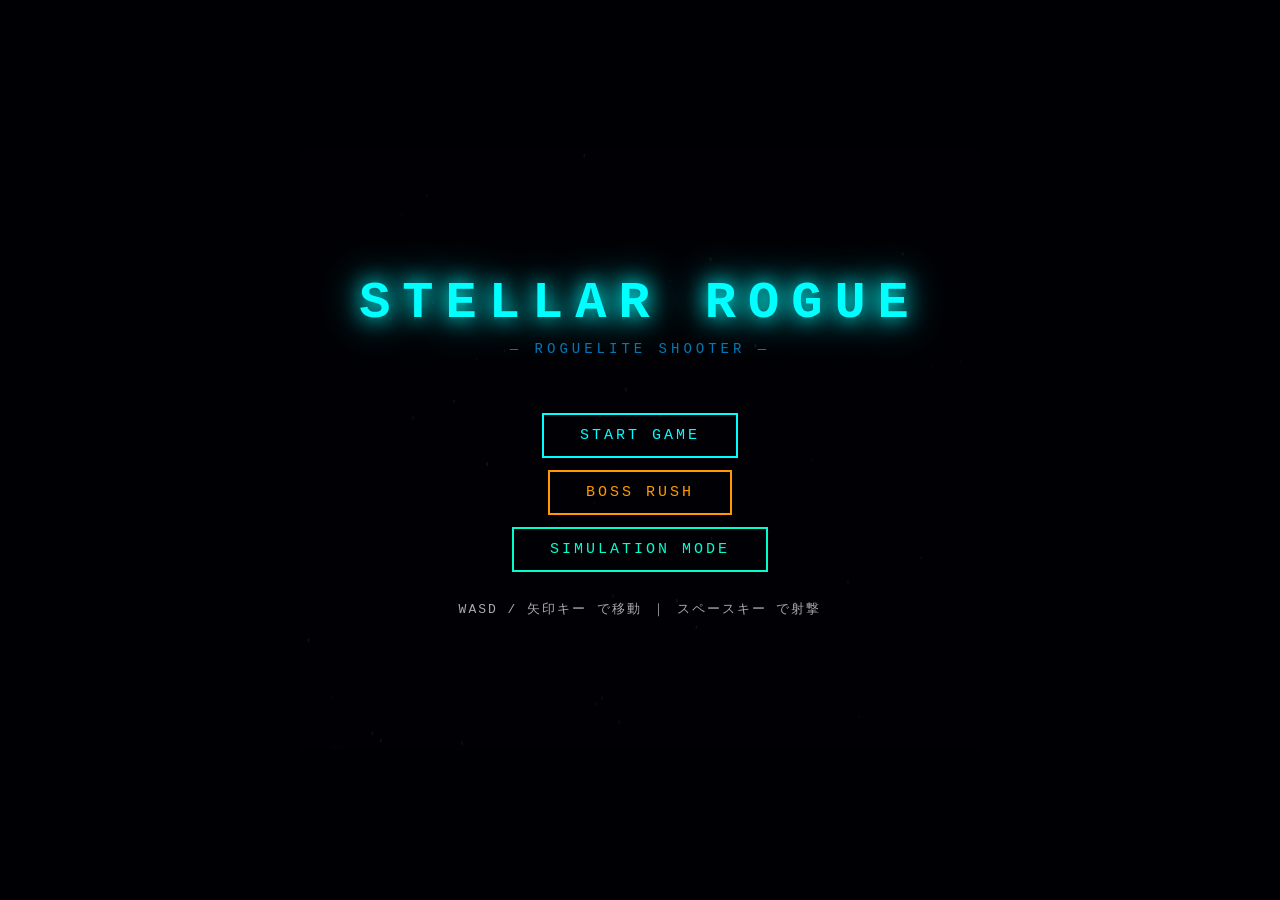
==== shooter.html @ bdba0402 "Add files via upload" ====
<!DOCTYPE html>
<html lang="ja">
<head>
<meta charset="UTF-8">
<title>STELLAR ROGUE</title>
<style>
  * { margin:0; padding:0; box-sizing:border-box; }
  body {
    background: #000;
    display: flex;
    justify-content: center;
    align-items: center;
    min-height: 100vh;
    font-family: 'Courier New', monospace;
    overflow: hidden;
  }
  #gameCanvas {
    display: block;
    image-rendering: pixelated;
  }
  #ui {
    position: fixed;
    top: 0; left: 0;
    width: 100%; height: 100%;
    pointer-events: none;
    display: flex;
    justify-content: center;
    align-items: center;
  }
  #overlay {
    position: fixed;
    top: 0; left: 0;
    width: 100%; height: 100%;
    background: rgba(0,0,5,0.92);
    display: flex;
    flex-direction: column;
    align-items: center;
    justify-content: safe center;
    color: #fff;
    z-index: 100;
    overflow-y: auto;
    padding: 24px 12px;
  }
  #overlay.hidden { display: none; }
  .title-text {
    font-size: 52px;
    letter-spacing: 12px;
    color: #0ff;
    text-shadow: 0 0 20px #0ff, 0 0 40px #0ff;
    margin-bottom: 8px;
    font-weight: bold;
  }
  .subtitle-text {
    font-size: 14px;
    letter-spacing: 4px;
    color: #0af;
    margin-bottom: 48px;
    opacity: 0.7;
  }
  .item-select-title {
    font-size: 28px;
    letter-spacing: 6px;
    color: #ff0;
    text-shadow: 0 0 15px #ff0;
    margin-bottom: 32px;
  }
  .item-cards {
    display: flex;
    gap: 20px;
    margin-bottom: 24px;
  }
  .item-card {
    width: 180px;
    padding: 20px 16px;
    border: 2px solid #444;
    border-radius: 8px;
    background: rgba(0,20,40,0.8);
    cursor: pointer;
    pointer-events: all;
    transition: all 0.2s;
    text-align: center;
    position: relative;
    overflow: hidden;
  }
  .item-card:hover {
    border-color: #0ff;
    box-shadow: 0 0 20px rgba(0,255,255,0.3);
    transform: translateY(-4px);
  }
  .item-card.once-only {
    border-color: #f90;
  }
  .item-card.once-only:hover {
    border-color: #ff0;
    box-shadow: 0 0 20px rgba(255,200,0,0.4);
  }
  .item-card-name {
    font-size: 15px;
    color: #0ff;
    margin-bottom: 10px;
    font-weight: bold;
    letter-spacing: 1px;
  }
  .item-card.once-only .item-card-name { color: #ff0; }
  .item-card-desc {
    font-size: 11px;
    color: #888;
    line-height: 1.5;
  }
  .item-card-icon {
    font-size: 28px;
    margin-bottom: 10px;
  }
  .badge {
    position: absolute;
    top: 6px; right: 6px;
    font-size: 9px;
    padding: 2px 5px;
    border-radius: 3px;
    background: #f90;
    color: #000;
    font-weight: bold;
  }
  .btn {
    padding: 12px 36px;
    border: 2px solid #0ff;
    background: transparent;
    color: #0ff;
    font-family: 'Courier New', monospace;
    font-size: 15px;
    letter-spacing: 3px;
    cursor: pointer;
    pointer-events: all;
    transition: all 0.2s;
    margin: 8px;
  }
  .btn:hover {
    background: #0ff;
    color: #000;
    box-shadow: 0 0 20px #0ff;
  }
  .phase-banner {
    font-size: 36px;
    letter-spacing: 8px;
    color: #0f0;
    text-shadow: 0 0 20px #0f0;
    animation: pulse 1s ease-in-out infinite alternate;
  }
  @keyframes pulse {
    from { opacity: 0.7; transform: scale(0.97); }
    to { opacity: 1; transform: scale(1.03); }
  }
  .boss-banner {
    font-size: 42px;
    letter-spacing: 8px;
    color: #f00;
    text-shadow: 0 0 30px #f00, 0 0 60px #f00;
    animation: bossPulse 0.5s ease-in-out infinite alternate;
  }
  @keyframes bossPulse {
    from { opacity: 0.8; }
    to { opacity: 1; text-shadow: 0 0 40px #f00, 0 0 80px #f00; }
  }
  .clear-banner {
    font-size: 48px;
    letter-spacing: 10px;
    color: #ff0;
    text-shadow: 0 0 30px #ff0;
    margin-bottom: 20px;
  }
  .gameover-banner {
    font-size: 52px;
    letter-spacing: 10px;
    color: #f00;
    text-shadow: 0 0 30px #f00;
    margin-bottom: 20px;
  }
  .info-text {
    color: #aaa;
    font-size: 13px;
    letter-spacing: 2px;
    margin-bottom: 8px;
  }
  .item-list-display {
    display: flex;
    flex-wrap: wrap;
    gap: 6px;
    justify-content: center;
    margin-top: 8px;
    max-width: 520px;
    max-height: 96px;
    overflow-y: auto;
    padding: 4px 8px;
    border: 1px solid #ffffff15;
    border-radius: 6px;
    background: rgba(255,255,255,0.03);
    scrollbar-width: thin;
    scrollbar-color: #444 transparent;
  }
  .item-badge {
    padding: 3px 8px;
    border-radius: 12px;
    font-size: 11px;
    background: rgba(0,255,255,0.15);
    border: 1px solid #0ff4;
    color: #0ff;
  }
  .stars-bg {
    position: fixed;
    top:0;left:0;width:100%;height:100%;
    pointer-events:none;
    z-index:-1;
  }
  .event-warning {
    position: fixed;
    top: 50%;
    left: 50%;
    transform: translate(-50%, -50%);
    font-size: 48px;
    font-weight: bold;
    color: #f00;
    text-shadow: 0 0 30px #f00, 0 0 60px #f00;
    letter-spacing: 4px;
    animation: eventFlash 0.5s ease-in-out;
    pointer-events: none;
    z-index: 50;
  }
  @keyframes eventFlash {
    0%, 100% { opacity: 1; transform: translate(-50%, -50%) scale(1); }
    50% { opacity: 0.5; transform: translate(-50%, -50%) scale(1.1); }
  }
</style>
</head>
<body>
<canvas id="gameCanvas"></canvas>
<div id="overlay">
  <div class="title-text">STELLAR ROGUE</div>
  <div class="subtitle-text">— ROGUELITE SHOOTER —</div>
  <button class="btn" id="startBtn" onclick="showInitialItemSelect()">START GAME</button>
  <button class="btn" style="border-color:#f90;color:#f90;margin-top:4px" onclick="showBossSelect()">BOSS RUSH</button>
  <button class="btn" style="border-color:#00ffcc;color:#00ffcc;margin-top:4px" onclick="showSimulationSelect()">SIMULATION MODE</button>
  <div class="info-text" style="margin-top:20px">WASD / 矢印キー で移動 ｜ スペースキー で射撃</div>
</div>

<script>
const canvas = document.getElementById('gameCanvas');
const ctx = canvas.getContext('2d');
const W = 680, H = 600;
canvas.width = W; canvas.height = H;

function randInt(min, max) { return Math.floor(Math.random() * (max - min + 1)) + min; }
function lerp(a, b, t) { return a + (b - a) * t; }
function distToSegment(px, py, x1, y1, x2, y2) {
  const l2 = (x1-x2)**2 + (y1-y2)**2;
  if (l2 === 0) return Math.hypot(px-x1, py-y1);
  let t = ((px-x1)*(x2-x1) + (py-y1)*(y2-y1)) / l2;
  t = Math.max(0, Math.min(1, t));
  return Math.hypot(px - (x1 + t*(x2-x1)), py - (y1 + t*(y2-y1)));
}

// ==================== STATE ====================
let state = 'title';
let wavePhase = 1;
let itemSelectRound = 0;
let frameCount = 0;
let waveTimer = 0;
let bossType = 0;
let waveClearing = false;
let loopCount = 1;

// ==================== 呪字システム ====================
let curseSlots = [];          // 取得済み呪字リスト
let curseUsedFlags = {};      // 1回限り効果の使用済みフラグ
// フラグ: 命復活済み, 死モード, HP上昇無効, 基/礎バフタイマー, 号灰暗光のboss強制指定
let pendingForceBoss   = 0;
let pendingJuCurse     = false; // 呪: 強制3連呪字選択中
let curseHaiActive     = false; // 排: 右端「取得しない」→ランダム呪字
let curseMuCount       = 0;     // 無: 取得回数
let curseMuFixed       = false; // 無: 左端固定中
let curseKyoUsed       = false; // 虚: 使用済み（無を排除）
let pendingItemDiscard = 0;     // 放棄phase残回数
let pendingItemDiscardCallback = null;
let pendingHelperDouble = false; // 絆: ヘルパー2体化   // 次ボスを強制指定する番号(0=なし)
let pendingExtraCurse  = false; // 灰: 次の呪字選択で追加1回
let pendingKanCount = 0;        // 環: 捨て/入れ替え回数カウント（HP+1,DMG+1用）
let pendingExtraKameCurse = 0;  // 亀・邪: 追加呪字選択回数
let pendingExtraItemSelect = 0; // 暗: 追加アイテム選択3回
let curseDeathMode     = false; // 死: maxHP固定1
let curseReviveUsed    = false; // 命: 復活済み
let curseReviveHalved  = false; // 命: 復活後ダメージ半減中
let curseKisoBuffTimer = 0;   // 基: 発動後10秒バフタイマー
let curseReisoBuff     = false; // 礎: バリア/SF発動後バフ中
let curseReisoCoolTimer = 0;  // 礎: 礎バフタイマー
let recentBosses = [];

// ストックヒール
let stockHealCount  = 1;   // 現在所持数（初期1）
let stockHealMax    = 3;   // 最大所持数
let stockHealAmount = 10;  // 1回の回復量
// カルマゲージ
let karmaOrange = 0;
let karmaRed    = 0;
let karmaOrangeThresh = 8;
let karmaRedThresh    = 80;
let karmaParticles = [];
let pendingCurseApplyQueue = []; // 呪字キュー
// ダメージポップアップ
let damagePopups = [];
// 状態異常システム
// player状態異常
let playerPoison = null;    // { lv, timer, maxTimer, tickTimer }
let playerFragile = null;   // { lv, timer }
// 敵の状態異常は各敵オブジェクトに statusEffects フィールドで管理
let statusParticles = [];   // エフェクト用パーティクル
// ファイア燃料
let fireFuel = 0;
let fireFuelMax = 0;
let fireKeyHeld = false;

// ==================== EVENT SYSTEM ====================
let eventProbability = 0; // 初期確率は0%（1週目）
let currentEvent = null; // 現在のイベント: 'swarm', 'fog', 'doubleDamage', 'droplets', 'giant_blackhole', 'pillar'
let lastEvent = null; // 前回のイベント（連続防止用）
let eventEnemyType = null; // 大量発生の敵タイプ
let eventDamageMult = 1; // ダメージ倍率
let fogIntensity = 0; // 霧の強度（0-1）
let eventWarningTimer = 0; // 警告メッセージの表示タイマー
let eventWarningText = ''; // 警告メッセージ
let showDebugEventProbability = false; // Iキーでイベント確率表示切替
let dropletEnemies = []; // しずく敵の配列
let eventItemBonusUsed = false; // イベント時のアイテム選択ボーナスを使用したか
let forceNextEvent = false; // Oキーによる次フェーズ強制イベント発動フラグ
let pendingEventBonus = false; // イベントwave突破後、次アイテム選択でボーナス付与するフラグ

// 巨大ブラックホールイベント
let bhEvent = null; // { x, y, phase:'suck'/'blow', phaseTimer, totalTimer, particles }
// ピラーイベント
let pillarEvent = null; // { timer, laserTimer, lasers }
let pillarLasers = []; // creeping laser配列

const keys = {};
document.addEventListener('keydown', e => {
  keys[e.code] = true;
  if (e.code === 'KeyP') player.invincible = !player.invincible;
  if (e.code === 'KeyI') {
    showDebugEventProbability = !showDebugEventProbability;
    eventWarningText = showDebugEventProbability ? '🔍 イベント確率表示 ON' : '🔍 イベント確率表示 OFF';
    eventWarningTimer = 30;
    e.preventDefault();
    return;
  }
  if (e.code === 'KeyO' && (state === 'wave' || state === 'boss' || state === 'itemSelect')) {
    forceNextEvent = true;
    // 画面にコマンド受付を表示
    eventWarningText = '★ 次のフェーズでイベント発生確定！ ★';
    eventWarningTimer = 120;
  }
  if (e.code === 'KeyZ' && player.hasBarrier && !player.barrierActive && player.barrierRechargeCooldown <= 0 && player.alive && (state === 'wave' || state === 'boss')) {
    player.barrierActive = true;
    player.barrierTimer = 0;
    player.barrierHp = 20;
    if (curseSlots.includes('基')) curseKisoBuffTimer = 600;
    if (curseSlots.includes('礎')) { player.hp = Math.min(player.maxHp, player.hp + 10); curseReisoBuff = true; curseReisoCoolTimer = 600; }
    e.preventDefault();
    return;
  }
  if (e.code === 'KeyA' && player.hasSuperFlash && player.superFlashRechargeCooldown <= 0 && player.alive && (state === 'wave' || state === 'boss')) {
    activateSuperFlash();
    e.preventDefault();
    return;
  }
  // Vキー長押しでファイア
  if (e.code === 'KeyV') { fireKeyHeld = true; }
  if (e.code === 'KeyC' && player.alive && (state === 'wave' || state === 'boss') && stockHealCount > 0) {
    stockHealCount--;
    player.hp = Math.min(player.maxHp, player.hp + stockHealAmount);
    spawnDamagePopup(player.x, player.y - 30, stockHealAmount, false);
    e.preventDefault();
    return;
  }
  if (e.code === 'KeyN' && player.hasFragileShot && player.fragileshotCooldown <= 0 && player.alive && (state === 'wave' || state === 'boss')) {
    firePlayerFragileShot();
    e.preventDefault();
    return;
  }
  e.preventDefault();
});
document.addEventListener('keyup', e => { keys[e.code] = false; if (e.code === 'KeyV') fireKeyHeld = false; });

// ==================== PLAYER ====================
const player = {
  x: W/2, y: H - 80,
  hp: 30, maxHp: 30,
  speed: 3.5, damage: 1, bulletSpeed: 12, shootInterval: 22,
  shootTimer: 0, damageTimer: 0, alive: true, invincible: false,
  has3Way: false, hasSide: false, hasBack: false, hasHoming: false, hasPierce: false,
  items: [],
  laserTimer: 0, bombTimer: 0, shotgunTimer: 0, sniperTimer: 0,
  itemPlasmaTimer: 0, boomerangTimer: 0, bubbleTimer: 0, stickAngle: 0,
  tornadoTimer: 0, meteorTimer: 0, helperSpawnCount: 0,
  hasDash: false, dashTimer: 0, dashCooldown: 0, dashTrail: [],
  dashCharges: 1, dashCharge2Cooldown: 0,
  hasBarrier: false, barrierActive: false, barrierTimer: 0, barrierHp: 20, barrierRechargeCooldown: 0,
  hasSuperFlash: false, superFlashTimer: 0, screenFlashTimer: 0, screenFlashColor: null, superFlashRechargeCooldown: 0,
  hasFragileShot: false, fragileshotCooldown: 0,
};

let sniper = { x: W/2, y: H - 50 };

function hitPlayer(frames = 30) {
  // hitPlayerDamage に統一（激_dmg2x・eventDamageMult 両方を正しく適用するため）
  hitPlayerDamage(1, frames);
}

// ダメージ量を指定して受ける関数（レーザーやハートの突進用）
function hitPlayerDamage(amount, frames = 30) {
  if (!player.alive || player.invincible || player.damageTimer > 0) return;

  // 指定されたダメージにイベント倍率をかける
  let finalDmg = amount * eventDamageMult;
  // 激: 受けるダメージ2倍
  if (curseUsedFlags['激_dmg2x']) finalDmg = Math.max(1, Math.ceil(finalDmg * 2));

  if (player.barrierActive) {
    player.barrierHp -= finalDmg;
    if (player.barrierHp <= 0) {
      player.barrierActive = false;
      player.barrierRechargeCooldown = 2400;
      // 礎: バリア消滅時HP+10 & バフ
      if (curseSlots.includes('礎')) { player.hp = Math.min(player.maxHp, player.hp + 10); curseReisoBuff = true; curseReisoCoolTimer = 600; }
    }
    player.damageTimer = 10;
  } else {
    player.hp -= finalDmg;
    // 自機ダメージポップアップ（赤）
    spawnDamagePopup(player.x, player.y - 20, finalDmg, true);
    // カルマ: 受けたダメージで蓄積
    if (player.items.includes('karma')) addKarma(finalDmg);
    player.damageTimer = curseSlots.includes('避') ? frames * 3 : frames;
    if (player.hp <= 0) {
      // 命: 一度だけ最大HPで復活
      if (curseSlots.includes('命') && !curseReviveUsed) {
        curseReviveUsed = true;
        player.hp = player.maxHp; player.alive = true;
        player.screenFlashTimer = 20; player.screenFlashColor = 'rgba(255,100,255,0.6)';
      } else {
        player.hp = 0; player.alive = false;
      }
    }
  }
}

// 通常の接触ダメージなどはこれを使う
function hitPlayer(frames = 30) {
  hitPlayerDamage(1, frames);
}

function resetPlayer() {
  player.x = W/2; player.y = H - 80;
  player.hp = 30; player.maxHp = 30;
  player.speed = 3.5; player.damage = 2; player.bulletSpeed = 12; player.shootInterval = 22;
  player.shootTimer = 0; player.damageTimer = 0; player.alive = true; player.invincible = false;
  player.has3Way = false; player.hasSide = false; player.hasBack = false; player.hasHoming = false; player.hasPierce = false;
  player.items = [];
  player.laserTimer = 0; player.bombTimer = 0; player.shotgunTimer = 0; player.sniperTimer = 0;
  player.itemPlasmaTimer = 0; player.stickAngle = 0;
  player.hasBarrier = false; player.barrierActive = false; player.barrierTimer = 0; player.barrierHp = 20; player.barrierRechargeCooldown = 0;
  player.hasSuperFlash = false; player.superFlashTimer = 0; player.screenFlashTimer = 0; player.screenFlashColor = null; player.superFlashRechargeCooldown = 0;
  player.hasFragileShot = false; player.fragileshotCooldown = 0;
  sniper = { x: W/2, y: H - 50 };
  playerChakrams = [];
  playerBubbles = [];
  playerTornadoes = [];
  playerMeteors = [];
  playerFragileShots = [];
  player.chakramTimer = 0;
  player.bubbleTimer = 0;
  player.tornadoTimer = 0;
  player.meteorTimer = 0;
  player.helperSpawnCount = 0;
  helperUnits = [];
  player.hasDash = false; player.dashTimer = 0; player.dashCooldown = 0;
  player.dashTrail = []; player.dashCharges = 1; player.dashCharge2Cooldown = 0;
  loopCount = 1;
  
  // イベント状態をリセット（1週目は0%、2週目以降は初期確率に戻す）
  eventProbability = getBaseEventProbability();
  currentEvent = null;
  lastEvent = null;
  eventEnemyType = null;
  eventDamageMult = 1;
  fogIntensity = 0;
  eventWarningTimer = 0;
  eventWarningText = '';
  dropletEnemies = [];
  eventItemBonusUsed = false;
  forceNextEvent = false;
  pendingEventBonus = false;
  recentBosses = [];
  curseSlots = []; curseUsedFlags = {};
  stockHealCount = 1; stockHealMax = 3; stockHealAmount = 10;
  karmaOrange = 0; karmaRed = 0; karmaOrangeThresh = 8; karmaRedThresh = 80;
  karmaParticles = []; damagePopups = [];
  pendingCurseApplyQueue = [];
  playerPoison = null; playerFragile = null; statusParticles = [];
  fireFuel = 0; fireFuelMax = 0; fireKeyHeld = false; if(typeof resetFireParticles==='function')resetFireParticles();
  pendingForceBoss = 0; pendingExtraCurse = false; pendingExtraItemSelect = 0; pendingJuCurse = false;
  pendingKanCount = 0; pendingExtraKameCurse = 0;
  curseHaiActive = false; curseMuCount = 0; curseMuFixed = false; curseKyoUsed = false;
  pendingItemDiscard = 0; pendingItemDiscardCallback = null; pendingHelperDouble = false;
  curseDeathMode = false; curseReviveUsed = false; curseReviveHalved = false;
  curseKisoBuffTimer = 0; curseReisoBuff = false; curseReisoCoolTimer = 0;
}

function drawDashTrail() {
  if (!player.dashTrail || player.dashTrail.length === 0) return;
  for (const t of player.dashTrail) {
    ctx.save();
    ctx.globalAlpha = t.alpha;
    ctx.fillStyle = '#88ccff';
    ctx.shadowColor = '#44aaff';
    ctx.shadowBlur = 8;
    ctx.beginPath(); ctx.arc(t.x, t.y, 10, 0, Math.PI * 2); ctx.fill();
    ctx.restore();
  }
}

function drawPlayer() {
  const px = player.x, py = player.y;
  const isInvincible = player.invincible;
  
  const sniperLv = player.items.filter(id=>id==='sniper').length;
  if (sniperLv > 0 && player.alive) {
    ctx.save();
    ctx.fillStyle = '#cc00ff'; ctx.shadowColor = '#cc00ff'; ctx.shadowBlur = 8;
    ctx.beginPath(); ctx.arc(sniper.x, sniper.y, 8, 0, Math.PI*2); ctx.fill();
    ctx.fillStyle = '#ff0'; ctx.beginPath(); ctx.arc(sniper.x, sniper.y, 4, 0, Math.PI*2); ctx.fill();
    ctx.restore();
  }

  // Draw Player Stick
  const stickLv = player.items.filter(id=>id==='stick').length;
  if (stickLv > 0 && player.alive) {
    const len = stickLv === 1 ? 40 : (stickLv === 2 ? 80 : (stickLv === 3 ? 120 : 160));
    const x2 = px + Math.cos(player.stickAngle) * len;
    const y2 = py + Math.sin(player.stickAngle) * len;
    ctx.save(); ctx.strokeStyle = '#0ff'; ctx.lineWidth = 6; ctx.shadowColor = '#0ff'; ctx.shadowBlur = 10;
    ctx.beginPath(); ctx.moveTo(px, py); ctx.lineTo(x2, y2);
    if (stickLv >= 4) {
      const x3 = px - Math.cos(player.stickAngle) * len;
      const y3 = py - Math.sin(player.stickAngle) * len;
      ctx.lineTo(x3, y3);
    }
    ctx.stroke();
    ctx.strokeStyle = '#fff'; ctx.lineWidth = 2; ctx.stroke();
    ctx.restore();
  }

  if (player.barrierActive) {
    ctx.save();
    ctx.strokeStyle = '#7f7'; ctx.globalAlpha = 0.6; ctx.shadowColor = '#7f7'; ctx.shadowBlur = 12; ctx.lineWidth = 2;
    ctx.beginPath(); ctx.arc(px, py, 30, 0, Math.PI*2); ctx.stroke();
    // バリアのHPバー
    const barW = 50, barX = px - barW/2, barY = py - 45;
    ctx.globalAlpha = 1;
    ctx.fillStyle = '#333'; ctx.fillRect(barX, barY, barW, 6);
    ctx.fillStyle = '#7f7'; ctx.fillRect(barX, barY, barW * (player.barrierHp / 20), 6);
    ctx.strokeStyle = '#7f7'; ctx.lineWidth = 1; ctx.strokeRect(barX, barY, barW, 6);
    ctx.restore();
  }
  
  if (isInvincible && Math.floor(frameCount / 4) % 2 === 0) return;
  const outer = isInvincible ? '#ffd700' : (player.damageTimer > 0 ? '#f44' : '#0ff');
  ctx.save();
  ctx.fillStyle = outer; ctx.shadowColor = outer; ctx.shadowBlur = 12;
  ctx.fillRect(px - 18, py - 8, 36, 20);
  ctx.fillRect(px - 8, py - 22, 16, 16);
  ctx.fillStyle = '#ff0'; ctx.shadowColor = '#ff0'; ctx.shadowBlur = 8;
  ctx.fillRect(px - 13, py - 5, 26, 14);
  ctx.fillRect(px - 5, py - 18, 10, 12);
  ctx.restore();
}

function drawScreenFlash() {
  if (player.screenFlashTimer > 0) {
    const opacity = (player.screenFlashTimer / 30) * 0.6;
    ctx.fillStyle = `rgba(255, 255, 0, ${opacity})`;
    ctx.fillRect(0, 0, W, H);
  }
}

function updatePlayer() {
  if (!player.alive) return;
  const canMoveA = !(player.hasSuperFlash && (state === 'wave' || state === 'boss'));
  if (keys['ArrowLeft'] || (canMoveA && keys['KeyA'])) player.x -= player.speed;
  if (keys['ArrowRight'] || keys['KeyD']) player.x += player.speed;
  if (keys['ArrowUp'] || keys['KeyW']) player.y -= player.speed;
  if (keys['ArrowDown'] || keys['KeyS']) player.y += player.speed;
  player.x = Math.max(18, Math.min(W - 18, player.x));
  player.y = Math.max(22, Math.min(H - 8, player.y));
  if (player.damageTimer > 0) player.damageTimer--;
  
  if (player.barrierActive) {
    player.barrierTimer++;
    if (player.barrierTimer >= 600) {
      // 10秒経過で自動消滅
      player.barrierActive = false;
      player.barrierTimer = 0;
      player.barrierRechargeCooldown = 2400; // 40秒リチャージ
    }
  }
  
  if (player.barrierRechargeCooldown > 0) {
    player.barrierRechargeCooldown--;
  }
  
  if (player.superFlashRechargeCooldown > 0) {
    player.superFlashRechargeCooldown--;
  }

  if (player.fragileshotCooldown > 0) {
    player.fragileshotCooldown--;
  }
  
  if (player.screenFlashTimer > 0) player.screenFlashTimer--;

  // 呪字タイマー更新
  if (curseKisoBuffTimer > 0) curseKisoBuffTimer--;
  if (curseReisoCoolTimer > 0) { curseReisoCoolTimer--; if (curseReisoCoolTimer <= 0) curseReisoBuff = false; }
  // 死: maxHP=1固定
  if (curseDeathMode) { player.maxHp = 1; player.hp = Math.min(1, player.hp); }
  
  // 速: 移動速度1.4倍フラグは speed 算出時に適用
  const baseSpeed = 3.5 * (curseSlots.includes('速') ? 1.4 : 1.0);
  player.speed = baseSpeed;

  // ダッシュ処理
  if (player.dashTimer > 0) {
    player.dashTimer--;
    // 残像記録
    player.dashTrail.unshift({ x: player.x, y: player.y, alpha: 0.5 });
    if (player.dashTrail.length > 8) player.dashTrail.pop();
    // 無敵中
    player.damageTimer = Math.max(player.damageTimer, 2);
  } else {
    // 残像フェード
    for (const t of player.dashTrail) t.alpha -= 0.08;
    player.dashTrail = player.dashTrail.filter(t => t.alpha > 0);
  }
  if (player.dashCooldown > 0) player.dashCooldown--;
  if (player.dashCharge2Cooldown > 0) player.dashCharge2Cooldown--;

  // Bキーでダッシュ発動
  if (keys['KeyB']) {
    // 2チャージ目（走呪字）
    const hasCharge2 = curseSlots.includes('走') && player.dashCharges >= 2;
    const canDash1 = player.hasDash && player.dashTimer <= 0 && player.dashCooldown <= 0;
    const canDash2 = hasCharge2 && player.dashTimer <= 0 && player.dashCharge2Cooldown <= 0;
    if (canDash1 || canDash2) {
      // 移動方向を計算
      let dx = 0, dy = 0;
      const canMoveA2 = !(player.hasSuperFlash && (state === 'wave' || state === 'boss'));
      if (keys['ArrowLeft']) dx -= 1;
      if (keys['ArrowRight']) dx += 1;
      if (keys['ArrowUp']) dy -= 1;
      if (keys['ArrowDown']) dy += 1;
      if (dx === 0 && dy === 0) dy = -1; // 方向キーなし → 上
      const len = Math.hypot(dx, dy) || 1;
      dx /= len; dy /= len;
      const dashSpeed = player.speed * 3;
      player.dashVx = dx * dashSpeed;
      player.dashVy = dy * dashSpeed;
      player.dashTimer = 8; // 0.5秒
      if (canDash1 && player.dashCooldown <= 0) {
        player.dashCooldown = 120; // 2秒
      } else if (canDash2) {
        player.dashCharge2Cooldown = 120;
      }
      keys['KeyB'] = false; // 連続発動防止
    }
  }
  if (player.dashTimer > 0 && player.dashVx !== undefined) {
    player.x += player.dashVx; player.y += player.dashVy;
    player.x = Math.max(18, Math.min(W - 18, player.x));
    player.y = Math.max(22, Math.min(H - 8, player.y));
  }

  const reisoBspeedMult = (curseReisoBuff) ? 1.1 : 1.0;
  const reisoBuletMult  = (curseReisoBuff) ? 1.1 : 1.0;
  // 怒: HP10以下でテンポ+20%
  const ikariTempoMult = (curseSlots.includes('怒') && player.hp <= 10) ? 1.2 : 1.0;
  player.shootTimer += reisoBspeedMult * ikariTempoMult;
  if (keys['Space'] && player.shootTimer >= player.shootInterval) {
    shootPlayer();
    player.shootTimer = 0;
  }
  updatePlayerOptions();
}

// ==================== NEW PLAYER OPTIONS (ITEMS) ====================
let playerLasers = [];
let playerBombs = [];
let enemyLasers = [];
let plasmas = [];
let playerTornadoes = [];   // トルネード
let playerMeteors = [];     // メテオ
let playerFragileShots = []; // 脆弱弾
let helperUnits = [];        // ヘルパー

function updatePlayerOptions() {
  const laserLv = player.items.filter(id=>id==='laser').length;
  const bombLv = player.items.filter(id=>id==='bomb').length;
  const shotgunLv = player.items.filter(id=>id==='shotgun').length;
  const sniperLv = player.items.filter(id=>id==='sniper').length;
  const plasmaLv = player.items.filter(id=>id==='plasma').length;
  const stickLv = player.items.filter(id=>id==='stick').length;
  const chakramLv = player.items.filter(id=>id==='chakram').length;
  const bubbleLv = player.items.filter(id=>id==='bubble').length;

  if (laserLv > 0) {
    player.laserTimer++;
    if (player.laserTimer >= 150) { player.laserTimer = 0; firePlayerLaser(laserLv); }
  }

  if (bombLv > 0) {
    player.bombTimer++;
    if (player.bombTimer >= 160) { player.bombTimer = 0; firePlayerBomb(bombLv); }
  }

  if (shotgunLv > 0) {
    player.shotgunTimer++;
    if (player.shotgunTimer >= 140) { player.shotgunTimer = 0; firePlayerShotgun(shotgunLv); }
  }

  if (sniperLv > 0) updateMiniSniper(sniperLv);

  if (plasmaLv > 0) {
    player.itemPlasmaTimer++;
    if (player.itemPlasmaTimer >= 130) {
      player.itemPlasmaTimer = 0;
      let target = findNearestEnemy();
      if (!target && boss && boss.alive) target = boss;
      if (target) {
        const r = plasmaLv === 1 ? 70 : (plasmaLv === 2 ? 100 : (plasmaLv === 3 ? 140 : 180));
        const dmg = player.damage + (plasmaLv >= 4 ? 40 : 20);
        plasmas.push({x: target.x, y: target.y, maxR: r, timer: 0, isPlayer: true, lightningTimer: 0, dmg});
      }
    }
  }


  if (chakramLv > 0) {
    player.chakramTimer++;
    const interval = chakramLv === 4 ? 70 : 100;
    if (player.chakramTimer >= interval) {
      player.chakramTimer = 0;
      firePlayerChakram(chakramLv);
    }
  }
  if (bubbleLv > 0) {
    player.bubbleTimer++;
    if (player.bubbleTimer >= 250) {
      player.bubbleTimer = 0;
      firePlayerBubble(bubbleLv);
    }
  }

  // トルネード
  const tornadoLv = player.items.filter(id=>id==='tornado').length;
  if (tornadoLv > 0) {
    player.tornadoTimer++;
    const interval = 140; // lv問わず固定テンポ
    if (player.tornadoTimer >= interval) {
      player.tornadoTimer = 0;
      firePlayerTornado(tornadoLv);
      if (tornadoLv >= 4) setTimeout(() => firePlayerTornado(tornadoLv), 200);
      if (tornadoLv >= 4 && curseSlots.includes('渦')) setTimeout(() => firePlayerTornado(tornadoLv), 400);
    }
  }

  // ヘルパーユニット数チェック (アイテム取得数に合わせてスポーン調整)
  const helperLv = player.items.filter(id=>id==='helper').length;
  const helperMax = pendingHelperDouble ? 2 : 1;
  if (helperLv > 0 && helperUnits.length < helperMax) {
    spawnHelperUnit(helperLv);
  } else if (helperUnits.length > 0) {
    // 既存ユニットのlvを毎フレーム同期（lv変動を即反映）
    helperUnits[0].lv = helperLv;
    helperUnits[0].attackInterval = helperLv >= 4 ? 55 : 90;
  }
  // helperアイテムがなければユニットを消す
  if (helperLv === 0) helperUnits = [];

  // メテオ
  const meteorLv = player.items.filter(id=>id==='meteor').length;
  if (meteorLv > 0) {
    player.meteorTimer++;
    const interval = 300;
    if (player.meteorTimer >= interval) {
      player.meteorTimer = 0;
      firePlayerMeteor(meteorLv);
    }
  }

  // ポイズントラップ
  const poisonTrapLv = player.items.filter(id=>id==='poisontrap').length;
  if (poisonTrapLv > 0) {
    // 常時自機位置に毒円を展開（発射弾なし）
    if (!player._poisonAura || !player._poisonAura.alive) {
      const trapR = poisonTrapLv===1?80 : poisonTrapLv===2?110 : poisonTrapLv===3?140 : 170;
      const aura = {
        x: player.x, y: player.y,
        vx: 0, vy: 0,
        dmg: 0, alive: true, pierce: true, pierced: false, infinitePierce: true,
        color:'#44ff44', glow:'#00aa00', size: 10,
        isPoisonTrap: true, isPoisonAura: true, poisonLv: poisonTrapLv,
        stopped: true, travelTimer: 60,
        trapR, trapTimer: 0, trapMaxTimer: Infinity,
        isPlayer: false,
        hitSet: new Set(), // infinitePierce 当たり判定ループで hitSet.has() が呼ばれるため必須
      };
      playerBullets.push(aura);
      player._poisonAura = aura;
    }
  }

  // ファイア
  const fireLv = player.items.filter(id=>id==='fire').length;
  if (!player.fireInterval) player.fireInterval = 0;
  if (player.fireInterval > 0) player.fireInterval--;
  if (fireLv > 0 && fireKeyHeld && fireFuel > 0 && player.alive && (state==='wave'||state==='boss') && player.fireInterval <= 0) {
    fireFuel--;
    firePlayerFire(fireLv);
    player.fireInterval = 4; // 4フレームに1回発射
  }
  // 炎呪字によるダメージ強化フラグ
  const fireIsEnhanced = curseSlots.includes('炎');

  if (stickLv > 0) {
    player.stickAngle += 0.03;
    const len = stickLv === 1 ? 40 : (stickLv === 2 ? 80 : (stickLv === 3 ? 120 : H/2));
    const x1 = player.x, y1 = player.y;
    const x2 = player.x + Math.cos(player.stickAngle) * len;
    const y2 = player.y + Math.sin(player.stickAngle) * len;
    const x3 = player.x - Math.cos(player.stickAngle) * len;
    const y3 = player.y - Math.sin(player.stickAngle) * len;

    // 敵の弾を防ぐ
    for (const b of enemyBullets) {
      if (distToSegment(b.x, b.y, x1, y1, x2, y2) < 10) b.alive = false;
      if (stickLv >= 4 && distToSegment(b.x, b.y, x1, y1, x3, y3) < 10) b.alive = false;
    }

    // 敵にダメージ（0.5秒クールダウン）
    const allE = [...enemies];
    if(boss && boss.alive) allE.push(boss);
    if(bossManager && bossManager.alive) {
      if(bossManager.boss && bossManager.boss.alive) allE.push(bossManager.boss);
      for(const e of (bossManager.enemies||[])) if(e.alive) allE.push(e);
      for(const m of (bossManager.minions||[])) if(m.alive) allE.push(m);
    }
    for (const e of allE) {
      if (!e.pStickTimer || e.pStickTimer <= 0) {
        let hit = distToSegment(e.x, e.y, x1, y1, x2, y2) < (e.size||30) + 5;
        if (!hit && stickLv >= 4) hit = distToSegment(e.x, e.y, x1, y1, x3, y3) < (e.size||30) + 5;
        if (hit) {
          if (e.hit) { e.hit(player.damage); spawnDamagePopup(e.x, e.y-10, player.damage, false); }
          else damageEnemy(e, player.damage);
          // 染: 毒付与
          if (curseSlots.includes('染')) { const snLv=player.items.filter(x=>x==='sniper').length; applyPoison(e, snLv||1, 180); }
          e.pStickTimer = 30; // 0.5s cooldown
        }
      }
      if (e.pStickTimer > 0) e.pStickTimer--;
    }
  }
}

function firePlayerLaser(lv) {
  const px = player.x, py = player.y;
  const dmg = (lv >= 4 ? 20 : 15) + player.damage;
  const add = (angle) => playerLasers.push({ x: px, y: py, angle, warning: 30, active: 15, dmg, hitSet: new Set() });
  if (lv === 1) add(-Math.PI/2);
  else if (lv === 2) { add(-Math.PI/2); add(0); }
  else if (lv === 3) { for (let i=0; i<4; i++) add(i * Math.PI/4); }
  else if (lv >= 4) { for (let i=0; i<8; i++) add(i * Math.PI/8); }
}

function firePlayerBomb(lv) {
  const target = findNearestEnemy();
  let vx = 0, vy = -4;
  if (target) {
    const a = Math.atan2(target.y - player.y, target.x - player.x);
    vx = Math.cos(a) * 4; vy = Math.sin(a) * 4;
  }
  const ways = lv === 1 ? 8 : (lv === 2 ? 16 : (lv === 3 ? 32 : 64));
  const dmg = (lv >= 4 ? 12 : 6) + player.damage;
  playerBombs.push({ x: player.x, y: player.y, vx, vy, timer: 60, ways, dmg });
}

function firePlayerShotgun(lv) {
  const target = findNearestEnemy();
  let baseAngle = -Math.PI/2;
  if (target) baseAngle = Math.atan2(target.y - player.y, target.x - player.x);
  const num = lv === 1 ? 10 : (lv === 2 ? 20 : (lv === 3 ? 40 : 60));
  const dmg = 1 + (player.damage / 2);
  const spread = Math.PI / 3;
  for(let i=0; i<num; i++) {
    const a = baseAngle + (Math.random() - 0.5) * spread;
    const spd = 6 + Math.random() * 8;
    playerBullets.push({ x: player.x, y: player.y, vx: Math.cos(a)*spd, vy: Math.sin(a)*spd, dmg, homing: false, pierce: false, pierced: false, alive: true });
  }
}

function updateMiniSniper(lv) {
  const dx = player.x - sniper.x, dy = player.y - sniper.y, dist = Math.hypot(dx, dy);
  if (dist > 50) { sniper.x += dx * 0.08; sniper.y += dy * 0.08; }
  else if (dist < 35 && dist > 0) { sniper.x -= (dx/dist) * 2; sniper.y -= (dy/dist) * 2; }

  player.sniperTimer++;
  if (player.sniperTimer >= 130) {
    player.sniperTimer = 0;
    let allTargets = [];
    for(const e of enemies) if(e.alive) allTargets.push(e);
    // 全てのボスに攻撃
    if(boss && boss.alive) allTargets.push(boss);
    if(bossManager) {
      if(bossManager.boss && bossManager.boss.alive) allTargets.push(bossManager.boss);
      for(const e of (bossManager.enemies||[])) if(e.alive) allTargets.push(e);
      for(const m of (bossManager.minions||[])) if(m.alive) allTargets.push(m);
    }
    const targets = [];
    for (const t of allTargets) targets.push({target: t, dist: Math.hypot(t.x - sniper.x, t.y - sniper.y)});
    targets.sort((a, b) => b.dist - a.dist); // Sort by distance descending (farthest first)
    const maxTargets = lv >= 4 ? 4 : lv;
    const dmg = lv >= 4 ? Math.floor(player.damage * 3) : Math.floor(player.damage * 2);
    for (let i = 0; i < Math.min(maxTargets, targets.length); i++) {
      const t = targets[i].target;
      // 雑魚敵のみにマーク付与
      if (enemies.includes(t)) t.marked = true;
      const a = Math.atan2(t.y - sniper.y, t.x - sniper.x);
      playerBullets.push({ x: sniper.x, y: sniper.y, vx: Math.cos(a)*25, vy: Math.sin(a)*25, dmg, homing: false, pierce: true, infinitePierce: true, hitSet: new Set(), alive: true, isFromSniper: true }); 
    }
  }
}

function damageEnemy(e, dmg) {
  // 命呪字による実ダメージ半減（最低1）
  const realDmg = dmg; // 命復活後ダメージ半減は廃止
  // 基/礎バフ中: 弾ダメージ2倍
  const kisoBuff = (curseKisoBuffTimer > 0 || curseReisoBuff) ? 2 : 1;
  // 怒: HP10以下でダメージ2倍
  const ikariBuff = (curseSlots.includes('怒') && player.hp <= 10) ? 2 : 1;
  const finalDmg = realDmg * kisoBuff * ikariBuff;
  e.hp -= finalDmg;
  // 脆弱追加ダメージ
  const fragExtraDmg = applyFragileDamage(e, finalDmg);
  if (fragExtraDmg > 0) e.hp -= fragExtraDmg;
  // ダメージポップアップ
  const totalDisplayDmg = finalDmg + fragExtraDmg;
  spawnDamagePopup(e.x + (Math.random()-0.5)*20, e.y - 10, totalDisplayDmg, false);
  if (fragExtraDmg > 0) {
    spawnDamagePopup(e.x + (Math.random()-0.5)*20, e.y - 18, fragExtraDmg, false, true);
  }
  // (カルマは受けたダメージで蓄積 → hitPlayerDamage/hitPlayerで処理)
  if (e.hp <= 0) {
    if (e.type === 'plus' && !e.endured) {
      e.hp = 1; e.endured = true; e.x = 50 + Math.random()*(W-100); e.y = 50 + Math.random()*(H/2);
      for(let i=0; i<16; i++) fireEnemy(e.x, e.y, i*Math.PI/8, 3.5);
    } else {
      e.alive = false;
      onEnemyKilled(e);
    }
  }
}

// ==================== STATUS EFFECTS ====================

// --- 状態異常付与 ---
function applyPoison(target, lv, duration) {
  // target: player or enemy object
  if (target === player) {
    if (!playerPoison || playerPoison.lv < lv) {
      playerPoison = { lv, timer: duration, maxTimer: duration, tickTimer: 0 };
    } else {
      playerPoison.timer = Math.max(playerPoison.timer, duration);
    }
  } else {
    if (!target.statusEffects) target.statusEffects = {};
    const existing = target.statusEffects.poison;
    if (!existing || existing.lv < lv) {
      target.statusEffects.poison = { lv, timer: duration, maxTimer: duration, tickTimer: 0 };
    } else {
      existing.timer = Math.max(existing.timer, duration);
    }
  }
}

function applyFragile(target, lv, duration) {
  if (target === player) {
    if (!playerFragile || playerFragile.lv < lv) playerFragile = { lv, timer: duration };
    else playerFragile.timer = Math.max(playerFragile.timer, duration);
  } else {
    if (!target.statusEffects) target.statusEffects = {};
    const ex = target.statusEffects.fragile;
    if (!ex || ex.lv < lv) target.statusEffects.fragile = { lv, timer: duration };
    else ex.timer = Math.max(ex.timer, duration);
  }
}

// --- 状態異常更新 ---
function updateStatusEffects() {
  // プレイヤーの毒
  if (playerPoison) {
    playerPoison.timer--;
    playerPoison.tickTimer++;
    if (playerPoison.tickTimer >= 30) { // 0.5秒
      playerPoison.tickTimer = 0;
      hitPlayerDamage(playerPoison.lv, 5);
    }
    // エフェクト
    if (Math.random() < 0.3) {
      statusParticles.push({ x: player.x + (Math.random()-0.5)*20, y: player.y + (Math.random()-0.5)*20, vy: -0.8, life: 25, color: '#44ff44', type: 'poison' });
    }
    if (playerPoison.timer <= 0) playerPoison = null;
  }
  // プレイヤーの脆弱タイマー
  if (playerFragile) {
    playerFragile.timer--;
    if (playerFragile.timer <= 0) playerFragile = null;
    // エフェクト
    if (Math.random() < 0.2) {
      statusParticles.push({ x: player.x + (Math.random()-0.5)*24, y: player.y + (Math.random()-0.5)*24, vy: -0.6, life: 20, color: '#4466cc', type: 'fragile' });
    }
  }
  // 敵の状態異常
  for (const e of enemies) {
    if (!e.alive || !e.statusEffects) continue;
    const pe = e.statusEffects.poison;
    if (pe) {
      pe.timer--; pe.tickTimer = (pe.tickTimer||0) + 1;
      if (pe.tickTimer >= 30) { pe.tickTimer = 0; damageEnemy(e, pe.lv); }
      if (Math.random() < 0.25) statusParticles.push({ x: e.x+(Math.random()-0.5)*20, y: e.y+(Math.random()-0.5)*20, vy: -0.7, life: 22, color: '#44ff44', type: 'poison' });
      if (pe.timer <= 0) delete e.statusEffects.poison;
    }
    const fe = e.statusEffects.fragile;
    if (fe) {
      fe.timer--;
      if (Math.random() < 0.15) statusParticles.push({ x: e.x+(Math.random()-0.5)*22, y: e.y+(Math.random()-0.5)*22, vy: -0.5, life: 18, color: '#4466cc', type: 'fragile' });
      if (fe.timer <= 0) delete e.statusEffects.fragile;
    }
  }
  // ミニオンの状態異常（boss.minions / bossManager.minions）
  const allMinions = [
    ...((boss && boss.minions) ? boss.minions : []),
    ...((bossManager && bossManager.minions) ? bossManager.minions : []),
  ];
  for (const m of allMinions) {
    if (!m.alive || !m.statusEffects) continue;
    const pm = m.statusEffects.poison;
    if (pm) {
      pm.timer--; pm.tickTimer = (pm.tickTimer||0) + 1;
      if (pm.tickTimer >= 30) {
        pm.tickTimer = 0;
        if (m.hit) { m.hit(pm.lv); spawnDamagePopup(m.x + (Math.random()-0.5)*20, m.y - 10, pm.lv, false); }
        else { m.hp -= pm.lv; spawnDamagePopup(m.x + (Math.random()-0.5)*20, m.y - 10, pm.lv, false); if (m.hp <= 0) m.alive = false; }
      }
      if (Math.random() < 0.25) statusParticles.push({ x: m.x+(Math.random()-0.5)*20, y: m.y+(Math.random()-0.5)*20, vy: -0.7, life: 22, color: '#44ff44', type: 'poison' });
      if (pm.timer <= 0) delete m.statusEffects.poison;
    }
    const fm = m.statusEffects.fragile;
    if (fm) {
      fm.timer--;
      if (Math.random() < 0.15) statusParticles.push({ x: m.x+(Math.random()-0.5)*22, y: m.y+(Math.random()-0.5)*22, vy: -0.5, life: 18, color: '#4466cc', type: 'fragile' });
      if (fm.timer <= 0) delete m.statusEffects.fragile;
    }
  }
  // ボスの状態異常
  const bossTarget = boss || (bossManager && bossManager.boss);
  if (bossTarget && bossTarget.statusEffects) {
    const pb = bossTarget.statusEffects.poison;
    if (pb) {
      pb.timer--; pb.tickTimer = (pb.tickTimer||0) + 1;
      if (pb.tickTimer >= 30) {
        pb.tickTimer = 0;
        if (bossTarget.hit) bossTarget.hit(pb.lv);
        spawnDamagePopup(bossTarget.x + (Math.random()-0.5)*30, bossTarget.y - 20, pb.lv, false);
      }
      // ボスへの毒エフェクト
      if (Math.random() < 0.35) statusParticles.push({ x: bossTarget.x+(Math.random()-0.5)*40, y: bossTarget.y+(Math.random()-0.5)*40, vy: -0.9, life: 28, color: '#44ff44', type: 'poison' });
      if (pb.timer <= 0) delete bossTarget.statusEffects.poison;
    }
    const fb = bossTarget.statusEffects.fragile;
    if (fb) {
      fb.timer--;
      // ボスへの脆弱エフェクト
      if (Math.random() < 0.2) statusParticles.push({ x: bossTarget.x+(Math.random()-0.5)*44, y: bossTarget.y+(Math.random()-0.5)*44, vy: -0.6, life: 22, color: '#4466cc', type: 'fragile' });
      if(fb.timer<=0) delete bossTarget.statusEffects.fragile;
    }
  }
  // パーティクル更新
  for (const p of statusParticles) { p.y += p.vy; p.life--; }
  statusParticles = statusParticles.filter(p => p.life > 0).slice(0, 200);
}

function drawStatusParticles() {
  for (const p of statusParticles) {
    ctx.save();
    ctx.globalAlpha = (p.life / 25) * 0.8;
    ctx.fillStyle = p.color; ctx.shadowColor = p.color; ctx.shadowBlur = 6;
    ctx.beginPath(); ctx.arc(p.x, p.y, p.type === 'fragile' ? 3 : 2.5, 0, Math.PI*2); ctx.fill();
    ctx.restore();
  }
}

// 脆弱: ダメージを受けた時の追加ダメージ
function applyFragileDamage(target, dmg) {
  const fx = target === player ? playerFragile : (target.statusEffects && target.statusEffects.fragile);
  if (!fx) return 0;
  const extra = [2,4,6,8][fx.lv-1] || 0;
  return extra;
}

// ==================== KARMA ====================
function addKarma(dmg) {
  const lv = player.items.filter(id=>id==='karma').length;
  if (lv === 0) return;
  const addAmt = Math.max(1, dmg);
  karmaOrange += addAmt;
  karmaRed    += addAmt;

  // 橙発動チェック
  if (karmaOrange >= karmaOrangeThresh) {
    karmaOrange = 0;
    triggerKarmaOrange();
  }
  // 赤発動チェック
  if (karmaRed >= karmaRedThresh) {
    karmaRed = 0;
    triggerKarmaRed();
  }
}

function getKarmaThresholds(lv) {
  const ot = [7,6,5,4][lv-1] ?? 4;
  const rt = [70,60,50,40][lv-1] ??40;
  return { ot, rt };
}

function triggerKarmaOrange() {
  const dmg = player.damage * 3 + 20;
  const R = 300;
  // イバラエフェクト（橙）: Rに届く速度・寿命で放射（speed*life ≈ R）
  const pSpeed = 10; // 10*30=300pxで範囲端まで届く
  const pLife  = 30;
  for (let i = 0; i < 24; i++) {
    const a = (Math.PI*2/24)*i;
    karmaParticles.push({ x: player.x, y: player.y, vx: Math.cos(a)*pSpeed, vy: Math.sin(a)*pSpeed, life: pLife, maxLife: pLife, color: '#ff8800', type: 'thorn' });
  }
  // 範囲ダメージ（bossManager配下も含む）
  const allE = [...enemies];
  if (boss && boss.alive) allE.push(boss);
  if (bossManager && bossManager.alive) {
    if (bossManager.boss && bossManager.boss.alive) allE.push(bossManager.boss);
    for (const e of (bossManager.enemies||[])) if (e.alive) allE.push(e);
    for (const m of (bossManager.minions||[])) if (m.alive) allE.push(m);
  }
  for (const e of allE) {
    if (!e.alive) continue;
    if (Math.hypot(e.x - player.x, e.y - player.y) < R) {
      if (e.hit) e.hit(dmg); else { e.hp -= dmg; if(e.hp<=0){e.alive=false;onEnemyKilled(e);} }
      spawnDamagePopup(e.x, e.y - 10, dmg, false);
    }
  }
}

function triggerKarmaRed() {
  const dmg = player.damage * 10 + 60;
  // 画面全体イバラエフェクト（赤）
  for (let i = 0; i < 60; i++) {
    const x = Math.random() * W, y = Math.random() * H;
    karmaParticles.push({ x, y, vx: (Math.random()-0.5)*3, vy: (Math.random()-0.5)*3, life: 50, maxLife: 50, color: '#cc0000', type: 'thorn_big' });
  }
  player.screenFlashTimer = 18; player.screenFlashColor = 'rgba(180,0,0,0.35)';
  // 全敵にダメージ（bossManager配下も含む）
  const allE = [...enemies];
  if (boss && boss.alive) allE.push(boss);
  if (bossManager && bossManager.alive) {
    if (bossManager.boss && bossManager.boss.alive) allE.push(bossManager.boss);
    for (const e of (bossManager.enemies||[])) if (e.alive) allE.push(e);
    for (const m of (bossManager.minions||[])) if (m.alive) allE.push(m);
  }
  for (const e of allE) {
    if (!e.alive) continue;
    if (e.hit) e.hit(dmg); else { e.hp -= dmg; if(e.hp<=0){e.alive=false;onEnemyKilled(e);} }
    spawnDamagePopup(e.x, e.y - 10, dmg, false);
  }
}

function updateKarmaParticles() {
  for (const p of karmaParticles) {
    p.x += p.vx; p.y += p.vy; p.life--;
    // トゲ状に分岐
    if (p.life % 8 === 0 && p.life > 8 && Math.random() < 0.25) {
      const branchSpeed = Math.hypot(p.vx, p.vy);
      const branchAngle = Math.atan2(p.vy, p.vx) + (Math.random()-0.5) * 0.8;
      karmaParticles.push({ x: p.x, y: p.y, vx: Math.cos(branchAngle)*branchSpeed*0.6, vy: Math.sin(branchAngle)*branchSpeed*0.6, life: Math.floor(p.life * 0.45), maxLife: p.maxLife, color: p.color, type: p.type });
    }
  }
  karmaParticles = karmaParticles.filter(p => p.life > 0).slice(0, 300); // 上限
}

function drawKarmaParticles() {
  for (const p of karmaParticles) {
    const alpha = p.life / p.maxLife;
    const sz = p.type === 'thorn_big' ? 4 : 2.5;
    ctx.save();
    ctx.globalAlpha = alpha * 0.85;
    ctx.fillStyle = p.color;
    ctx.shadowColor = p.color;
    ctx.shadowBlur = 6;
    // トゲ形状（細長い菱形）
    ctx.beginPath();
    ctx.save(); ctx.translate(p.x, p.y);
    ctx.rotate(Math.atan2(p.vy, p.vx));
    ctx.moveTo(sz*3, 0); ctx.lineTo(0, sz); ctx.lineTo(-sz, 0); ctx.lineTo(0, -sz);
    ctx.closePath(); ctx.fill(); ctx.restore();
    ctx.restore();
  }
}

// ==================== DAMAGE POPUP ====================
function spawnDamagePopup(x, y, dmg, isPlayer, isFragileExtra = false) {
  damagePopups.push({ x, y: y, vy: -1.2, life: 50, maxLife: 50, dmg: Math.ceil(dmg), isPlayer, isFragileExtra });
}

function updateDamagePopups() {
  for (const p of damagePopups) { p.y += p.vy; p.vy *= 0.97; p.life--; }
  damagePopups = damagePopups.filter(p => p.life > 0);
}

function drawDamagePopups() {
  ctx.save();
  for (const p of damagePopups) {
    const alpha = Math.min(1, p.life / 30);
    ctx.globalAlpha = alpha;
    ctx.font = `bold ${p.isPlayer ? 18 : 16}px Courier New`;
    if (p.isFragileExtra) {
      ctx.fillStyle = '#88ccff';
      ctx.shadowColor = '#44bbff';
    } else {
      ctx.fillStyle = p.isPlayer ? '#ff4444' : '#ffffff';
      ctx.shadowColor = p.isPlayer ? '#ff0000' : '#ffcc00';
    }
    ctx.shadowBlur = 10;
    ctx.textAlign = 'center';
    const text = p.isFragileExtra ? `+${p.dmg}` : `${p.isPlayer ? '-' : ''}${p.dmg}`;
    ctx.fillText(text, p.x, p.y);
  }
  ctx.textAlign = 'left';
  ctx.restore();
}

function applyDamageWithFragile(target, dmg, x, y) {
  const extra = (target.statusEffects && target.statusEffects.fragile) ? applyFragileDamage(target, dmg) : 0;
  const total = dmg + extra;
  if (target.hit) {
    target.hit(total);
  } else {
    target.hp -= total;
    if (target.hp <= 0) target.alive = false;
  }
  spawnDamagePopup(x + (Math.random()-0.5)*20, y - 10, total, false);
  if (extra > 0) {
    spawnDamagePopup(x + (Math.random()-0.5)*20, y - 18, extra, false, true);
  }
}

function onEnemyKilled(e) {
  // 吸: 10%の確率でHP1回復
  if (curseSlots.includes('吸') && Math.random() < 0.1) {
    player.hp = Math.min(player.maxHp, player.hp + 1);
  }
  // 電: 5%の確率でプラズマ発生（ダメージ = 自機ダメージ×2）
  if (curseSlots.includes('電') && Math.random() < 0.15) {
    const pdmg = player.damage * 2;
    plasmas.push({ x: e.x, y: e.y, maxR: 100, timer: 0, isPlayer: true, lightningTimer: 0, dmg: pdmg });
  }
}

function drawMarkOnEnemy(e) {
  ctx.save();
  ctx.strokeStyle = '#cc00ff';
  ctx.lineWidth = 2;
  ctx.shadowColor = '#cc00ff';
  ctx.shadowBlur = 6;
  const size = (e.size || 20) + 8;
  const centerX = e.x, centerY = e.y;
  
  // Draw crosshair pattern (銃の照準模様)
  ctx.beginPath();
  ctx.moveTo(centerX - size, centerY);
  ctx.lineTo(centerX - size * 0.6, centerY);
  ctx.moveTo(centerX + size * 0.6, centerY);
  ctx.lineTo(centerX + size, centerY);
  ctx.moveTo(centerX, centerY - size);
  ctx.lineTo(centerX, centerY - size * 0.6);
  ctx.moveTo(centerX, centerY + size * 0.6);
  ctx.lineTo(centerX, centerY + size);
  ctx.stroke();
  
  // Draw circle
  ctx.beginPath();
  ctx.arc(centerX, centerY, size, 0, Math.PI*2);
  ctx.stroke();
  
  // Draw inner circle
  ctx.beginPath();
  ctx.arc(centerX, centerY, size * 0.6, 0, Math.PI*2);
  ctx.stroke();
  
  ctx.restore();
}

function drawResonance() {
  if (resonanceMarkedEnemies.length < 2) return;
  
  const alpha = resonanceEffectTimer / 12;
  ctx.save();
  ctx.strokeStyle = '#cc00ff';
  ctx.lineWidth = 3;
  ctx.shadowColor = '#cc00ff';
  ctx.shadowBlur = 10;
  ctx.globalAlpha = alpha * 0.8;
  
  // Draw lines between all marked enemies
  for (let i = 0; i < resonanceMarkedEnemies.length; i++) {
    for (let j = i + 1; j < resonanceMarkedEnemies.length; j++) {
      const e1 = resonanceMarkedEnemies[i];
      const e2 = resonanceMarkedEnemies[j];
      ctx.beginPath();
      ctx.moveTo(e1.x, e1.y);
      ctx.lineTo(e2.x, e2.y);
      ctx.stroke();
    }
  }
  
  // Make sniper glow purple
  ctx.fillStyle = '#cc00ff';
  ctx.shadowColor = '#cc00ff';
  ctx.shadowBlur = 15;
  ctx.globalAlpha = alpha;
  ctx.beginPath();
  ctx.arc(sniper.x, sniper.y, 12, 0, Math.PI*2);
  ctx.fill();
  
  // Make marked enemies glow purple
  for (const e of resonanceMarkedEnemies) {
    ctx.beginPath();
    ctx.arc(e.x, e.y, (e.size || 20) + 10, 0, Math.PI*2);
    ctx.fill();
  }
  
  ctx.restore();
}

function drawEventVisuals() {
  // 霧の描画
  if (fogIntensity > 0 && state === 'wave') {
    const clearRadius = 120; 
    ctx.save();
    
    ctx.beginPath();
    ctx.rect(0, 0, W, H);
    ctx.arc(player.x, player.y, clearRadius, 0, Math.PI * 2, true);
    // 色を白っぽく変更
    ctx.fillStyle = `rgba(230, 230, 240, ${fogIntensity})`;
    ctx.fill();

    const grad = ctx.createRadialGradient(player.x, player.y, clearRadius * 0.4, player.x, player.y, clearRadius);
    // グラデーションの色も合わせる
    grad.addColorStop(0, 'rgba(230, 230, 240, 0)');
    grad.addColorStop(1, `rgba(230, 230, 240, ${fogIntensity})`);
    ctx.fillStyle = grad;
    ctx.beginPath();
    ctx.arc(player.x, player.y, clearRadius, 0, Math.PI * 2);
    ctx.fill();

    ctx.restore();
  }
  
  // ハート敵への赤い線の描画
  for (const d of dropletEnemies) {
    if (d && d.alive) {
      ctx.save();
      ctx.strokeStyle = '#f00';
      ctx.lineWidth = 2;
      ctx.shadowColor = '#f00';
      ctx.shadowBlur = 8;
      ctx.beginPath();
      ctx.moveTo(player.x, player.y);
      ctx.lineTo(d.x, d.y);
      ctx.stroke();
      ctx.restore();
    }
  }

  // ===== 巨大ブラックホールイベント =====
  if (currentEvent === 'giant_blackhole' && bhEvent && state === 'wave') {
    const bh = bhEvent;
    bh.phaseTimer++;
    bh.totalTimer++;

    const PHASE_DUR = 360; // 6秒
    const TOTAL_DUR = 1800; // 30秒（5フェーズ）

    if (bh.phaseTimer >= PHASE_DUR) {
      bh.phaseTimer = 0;
      // テレポートして次フェーズへ
      bh.x = 80 + Math.random()*(W-160);
      bh.y = 80 + Math.random()*(H/2+60);
      bh.phase = (bh.phase === 'suck') ? 'blow' : 'suck';
    }

    const prog = bh.phaseTimer / PHASE_DUR;
    const isSuck = bh.phase === 'suck';

    // 自機を引き寄せ or 吐き出し
    if (player.alive && !player.invincible) {
      const dx = bh.x - player.x, dy = bh.y - player.y;
      const dist = Math.hypot(dx, dy) || 1;
      const force = isSuck ? 2.8 : -2.5;
      player.x += (dx / dist) * force;
      player.y += (dy / dist) * force;
      player.x = Math.max(18, Math.min(W-18, player.x));
      player.y = Math.max(22, Math.min(H-8, player.y));
    }

    // 吸い込みフェーズ：画面外からBHへ向かう弾（多め）とメテオ
    if (isSuck && frameCount % 3 === 0) {
      const side = Math.floor(Math.random()*4);
      let bx, by;
      if (side===0){bx=Math.random()*W;by=-10;}
      else if(side===1){bx=Math.random()*W;by=H+10;}
      else if(side===2){bx=-10;by=Math.random()*H;}
      else{bx=W+10;by=Math.random()*H;}
      const ddx=bh.x-bx,ddy=bh.y-by,dlen=Math.hypot(ddx,ddy)||1;
      const spd = 5+Math.random()*3;
      enemyBullets.push({x:bx,y:by,vx:(ddx/dlen)*spd,vy:(ddy/dlen)*spd,alive:true,isBhBullet:true,color:'#ff4444',glow:'#ff0000'});
    }
    if (isSuck && frameCount % 20 === 0) {
      const side = Math.floor(Math.random()*4);
      let mx,my;
      if(side===0){mx=Math.random()*W;my=-30;}else if(side===1){mx=Math.random()*W;my=H+30;}
      else if(side===2){mx=-30;my=Math.random()*H;}else{mx=W+30;my=Math.random()*H;}
      const ddx=bh.x-mx,ddy=bh.y-my,dlen=Math.hypot(ddx,ddy)||1;
      bh.bhParticles = bh.bhParticles || [];
      bh.bhParticles.push({x:mx,y:my,vx:(ddx/dlen)*7,vy:(ddy/dlen)*7,alive:true,size:36+Math.random()*14,angle:Math.random()*Math.PI*2,trail:[]});
    }

    // 吐き出しフェーズ：BHから弾（多め）とメテオをランダム方向に
    if (!isSuck && frameCount % 1 === 0) {
      const a = Math.random()*Math.PI*2, spd=6+Math.random()*4;
      enemyBullets.push({x:bh.x,y:bh.y,vx:Math.cos(a)*spd,vy:Math.sin(a)*spd,alive:true,color:'#ff4444',glow:'#ff0000'});
    }
    if (!isSuck && frameCount % 24 === 0) {
      const a = Math.random()*Math.PI*2;
      bh.bhParticles = bh.bhParticles || [];
      bh.bhParticles.push({x:bh.x,y:bh.y,vx:Math.cos(a)*8,vy:Math.sin(a)*8,alive:true,size:36+Math.random()*14,angle:Math.random()*Math.PI*2,trail:[]});
    }

    // メテオ更新・残像記録・衝突判定（当たっても消滅しない）
    bh.bhParticles = bh.bhParticles || [];
    for (const mp of bh.bhParticles) {
      mp.trail = mp.trail || [];
      mp.trail.unshift({x:mp.x,y:mp.y,alpha:0.38});
      if (mp.trail.length>8) mp.trail.pop();

      mp.x += mp.vx; mp.y += mp.vy; mp.angle += 0.1;
      if (mp.x<-80||mp.x>W+80||mp.y<-80||mp.y>H+80) { mp.alive=false; continue; }
      if (isSuck && Math.hypot(mp.x-bh.x,mp.y-bh.y)<30) { mp.alive=false; continue; }
      // 衝突しても消えない（ダメージのみ）
      if (player.alive && !player.invincible && Math.hypot(player.x-mp.x,player.y-mp.y)<mp.size+14) {
        hitPlayerDamage(2,20);
      }
    }
    bh.bhParticles = bh.bhParticles.filter(p=>p.alive);

    // 吸い込み時：弾がBH近くで消える
    if (isSuck) {
      for (const b of enemyBullets) {
        if (!b.alive) continue;
        if (Math.hypot(b.x-bh.x,b.y-bh.y)<25) { b.alive=false; continue; }
      }
    }

    // 描画：ブラックホール本体
    ctx.save();
    const bhR = 45 + 8*Math.sin(frameCount*0.08);
    const bhGrad = ctx.createRadialGradient(bh.x, bh.y, 0, bh.x, bh.y, bhR*3);
    bhGrad.addColorStop(0, isSuck ? 'rgba(160,0,220,0.6)' : 'rgba(220,80,0,0.5)');
    bhGrad.addColorStop(0.4, isSuck ? 'rgba(80,0,140,0.3)' : 'rgba(160,40,0,0.25)');
    bhGrad.addColorStop(1, 'rgba(0,0,0,0)');
    ctx.fillStyle = bhGrad;
    ctx.beginPath(); ctx.arc(bh.x, bh.y, bhR*3, 0, Math.PI*2); ctx.fill();
    ctx.fillStyle = '#000'; ctx.shadowColor = isSuck ? '#9900ff' : '#ff4400'; ctx.shadowBlur = 30;
    ctx.beginPath(); ctx.arc(bh.x, bh.y, bhR, 0, Math.PI*2); ctx.fill();
    ctx.globalAlpha = 0.5+0.3*Math.sin(frameCount*0.1);
    ctx.strokeStyle = isSuck ? '#cc44ff' : '#ff8800'; ctx.lineWidth = 3; ctx.shadowBlur = 12;
    for (let i=0; i<3; i++) {
      ctx.save(); ctx.translate(bh.x,bh.y); ctx.rotate(frameCount*0.07*(i%2===0?1:-1)+i*1.2);
      ctx.beginPath(); ctx.ellipse(0,0,bhR+12+i*8,bhR*0.35+i*4,0,0,Math.PI*2); ctx.stroke();
      ctx.restore();
    }
    ctx.globalAlpha = 1;
    ctx.restore();

    // メテオ描画（残像→本体、drawMeteorShape使用、赤色）
    for (const mp of (bh.bhParticles||[])) {
      for (const tr of (mp.trail||[])) {
        ctx.save();
        ctx.globalAlpha = tr.alpha * 0.45;
        ctx.fillStyle = '#ff2200';
        drawMeteorShape(ctx, tr.x, tr.y, mp.size * 0.75, mp.angle);
        ctx.restore();
      }
      ctx.save();
      ctx.fillStyle = '#ff2200'; ctx.shadowColor='#ff0000'; ctx.shadowBlur=14;
      drawMeteorShape(ctx, mp.x, mp.y, mp.size, mp.angle);
      ctx.restore();
    }
  }

  // ===== ピラーイベント =====
  if (currentEvent === 'pillar' && pillarEvent && state === 'wave') {
    // ラディアンスのattack_creeping_laserと同方式：8fごとに1本、12本で1セット
    // セット終了後3秒待って次セット
    if (pillarEvent.cooldown === undefined) { pillarEvent.cooldown = 0; pillarEvent.creepingCount = 0; pillarEvent.creepingDir = Math.floor(Math.random()*4); pillarEvent.firing = true; }
    
    if (pillarEvent.firing) {
      pillarEvent.laserTimer++;
      if (pillarEvent.laserTimer % 8 === 0 && pillarEvent.creepingCount < 16) {
        pillarEvent.creepingCount++;
        const p = pillarEvent.creepingCount / 16;
        const dir = pillarEvent.creepingDir;
        // レーザーは画面半分まで（ラディアンスと同じ範囲指定）
        if (dir === 0) pillarLasers.push({x:0, y:p*(H/2), angle:0, len:W, timer:0, warningTime:20, activeTime:55, alive:true});
        else if(dir===1) pillarLasers.push({x:0, y:H-p*(H/2), angle:0, len:W, timer:0, warningTime:20, activeTime:55, alive:true});
        else if(dir===2) pillarLasers.push({x:p*(W/2), y:0, angle:Math.PI/2, len:H, timer:0, warningTime:20, activeTime:55, alive:true});
        else pillarLasers.push({x:W-p*(W/2), y:0, angle:Math.PI/2, len:H, timer:0, warningTime:20, activeTime:55, alive:true});
      }
      if (pillarEvent.creepingCount >= 16) {
        // セット終了→3秒クールダウンへ
        pillarEvent.firing = false;
        pillarEvent.cooldown = 180;
        pillarEvent.creepingCount = 0;
        pillarEvent.laserTimer = 0;
        pillarEvent.creepingDir = Math.floor(Math.random()*4);
      }
    } else {
      pillarEvent.cooldown--;
      if (pillarEvent.cooldown <= 0) pillarEvent.firing = true;
    }

    // pillarレーザー更新・衝突判定
    for (const l of pillarLasers) {
      if (!l.alive) continue;
      l.timer++;
      if (l.timer >= l.warningTime && l.timer < l.activeTime && player.alive && !player.invincible) {
        const vx=Math.cos(l.angle),vy=Math.sin(l.angle);
        const dx=player.x-l.x,dy=player.y-l.y;
        const t2=dx*vx+dy*vy;
        if(t2>0&&t2<l.len){
          const dist=Math.hypot(player.x-(l.x+t2*vx),player.y-(l.y+t2*vy));
          if(dist<12) hitPlayerDamage(2,25);
        }
      }
      if (l.timer>=l.activeTime) l.alive=false;
    }
    pillarLasers = pillarLasers.filter(l=>l.alive);

    // pillarレーザー描画（星形・ボス10と同色系：cc3399）
    for (const l of pillarLasers) {
      ctx.save();
      if (l.timer < l.warningTime) {
        const wp = l.timer/l.warningTime;
        ctx.globalAlpha = 0.1+0.55*wp;
        ctx.strokeStyle = '#ff66cc'; ctx.lineWidth = 1; ctx.setLineDash([]);
        ctx.shadowColor = '#cc3399'; ctx.shadowBlur = 8;
        ctx.beginPath(); ctx.moveTo(l.x,l.y); ctx.lineTo(l.x+Math.cos(l.angle)*l.len,l.y+Math.sin(l.angle)*l.len);
        ctx.stroke();
      } else {
        const prog = (l.timer-l.warningTime)/(l.activeTime-l.warningTime);
        ctx.globalAlpha = 0.9*(1-prog*0.45);
        ctx.strokeStyle = '#ff44cc'; ctx.lineWidth = Math.max(2,14*(1-prog));
        ctx.shadowColor = '#cc0088'; ctx.shadowBlur = 20; ctx.lineCap='round';
        ctx.beginPath(); ctx.moveTo(l.x,l.y); ctx.lineTo(l.x+Math.cos(l.angle)*l.len,l.y+Math.sin(l.angle)*l.len);
        ctx.stroke();
      }
      ctx.restore();
    }
  }
}

function activateSuperFlash() {
  // 基: クールタイム短縮 & 10秒間ダメージ2倍バフ
  const kisoCD = curseSlots.includes('基') ? 1800 : 3600;
  player.superFlashRechargeCooldown = kisoCD;
  if (curseSlots.includes('基')) curseKisoBuffTimer = 600;
  // 礎: HP+10 & バフ
  if (curseSlots.includes('礎')) { player.hp = Math.min(player.maxHp, player.hp + 10); curseReisoBuff = true; curseReisoCoolTimer = 600; }
  player.screenFlashTimer = 30;
  player.screenFlashColor = 'rgba(255, 255, 0, 0.6)';
  
  const dmg = 100 * loopCount;
  const allE = [...enemies];
  if (boss && boss.alive) {
    allE.push(boss);
    if (boss.minions) for (const m of boss.minions) if (m.alive) allE.push(m);
    // Boss17: 鏡片にもダメージ
    if (boss.mirrors) {
      for (const m of boss.mirrors) {
        if (!m.alive) continue;
        m.hp -= dmg;
        const mx = boss.x + Math.cos(m.angle) * 120;
        const my = boss.y + Math.sin(m.angle) * 120;
        spawnDamagePopup(mx + (Math.random()-0.5)*20, my - 10, dmg, false);
        if (m.hp <= 0) { m.alive = false; m.regenTimer = 0; }
      }
    }
    // Boss17: デコイにもダメージ
    if (boss.decoys) {
      for (const d of boss.decoys) {
        if (!d.alive) continue;
        d.hit(dmg);
        spawnDamagePopup(d.x + (Math.random()-0.5)*20, d.y - 10, dmg, false);
      }
    }
  }
  if (bossManager && bossManager.alive) {
    if (bossManager.boss && bossManager.boss.alive) allE.push(bossManager.boss);
    for (const e of (bossManager.enemies||[])) if (e.alive) allE.push(e);
    for (const m of (bossManager.minions||[])) if (m.alive) allE.push(m);
  }
  for (const e of allE) {
    if (e.hit) e.hit(dmg);
    else damageEnemy(e, dmg);
    spawnDamagePopup(e.x + (Math.random()-0.5)*20, e.y - 10, dmg, false);
  }
  
  // 敵の弾もすべて消去
  enemyBullets = [];
  enemyLasers = [];
  plasmas = plasmas.filter(p => p.isPlayer || p.ringColor);  // ringColor付き(ボス14プラズマ)は消去しない
}

// ==================== BULLETS ====================
function shootPlayer() {
  const bs = player.bulletSpeed;
  const dmg = player.damage;
  spawnPlayerBullet(player.x, player.y - 22, 0, -bs, dmg);
  if (player.has3Way) {
    const wayLv = player.items.filter(id=>id==='3way').length;
    spawnPlayerBullet(player.x, player.y - 22, -bs*0.5, -bs*0.87, dmg);
    spawnPlayerBullet(player.x, player.y - 22, bs*0.5, -bs*0.87, dmg);
    if (wayLv >= 2) {
      // lv2: 3way間に追加2発 → 5way
      spawnPlayerBullet(player.x, player.y - 22, -bs*0.26, -bs*0.97, dmg);
      spawnPlayerBullet(player.x, player.y - 22, bs*0.26, -bs*0.97, dmg);
    }
  }
  if (player.hasSide) {
    spawnPlayerBullet(player.x - 18, player.y, -bs, 0, dmg * 2);
    spawnPlayerBullet(player.x + 18, player.y, bs, 0, dmg * 2);
  }
  if (player.hasBack) {
    spawnPlayerBullet(player.x, player.y + 8, 0, bs, dmg * 2);
  }
  if (player.hasHoming) {
    const target = findNearestEnemy();
    if (target) {
      const dx = target.x - player.x, dy = target.y - player.y;
      const dist = Math.hypot(dx, dy);
      spawnPlayerBullet(player.x, player.y - 22, dx/dist*bs, dy/dist*bs, dmg, true);
    }
  }
}

function spawnPlayerBullet(x, y, vx, vy, dmg, homing=false) {
  playerBullets.push({ x, y, vx, vy, dmg, homing, pierce: player.hasPierce && !homing, pierced: false, alive: true });
}

function findNearestEnemy() {
  let nearest = null, minD = Infinity;
  for (const e of enemies) {
    if (!e.alive) continue;
    const d = Math.hypot(e.x - player.x, e.y - player.y);
    if (d < minD) { minD = d; nearest = e; }
  }
  if (boss && boss.alive) {
    const d = Math.hypot(boss.x - player.x, boss.y - player.y);
    if (d < minD) { minD = d; nearest = boss; }
  }
  if (bossManager && bossManager.alive) {
    if (bossManager.boss && bossManager.boss.alive) {
      const d = Math.hypot(bossManager.boss.x - player.x, bossManager.boss.y - player.y);
      if (d < minD) { minD = d; nearest = bossManager.boss; }
    }
    for (const e of (bossManager.enemies||[])) if (e.alive) {
      const d = Math.hypot(e.x - player.x, e.y - player.y);
      if (d < minD) { minD = d; nearest = e; }
    }
    for (const m of (bossManager.minions||[])) if (m.alive) {
      const d = Math.hypot(m.x - player.x, m.y - player.y);
      if (d < minD) { minD = d; nearest = m; }
    }
  }
  return nearest;
}

function updatePlayerBullets() {
  for (const b of playerBullets) {
    if (!b.alive) continue;

    // ポイズントラップ専用ロジック
    if (b.isPoisonTrap) {
      if (b.isPoisonAura) {
        // 常時自機追従オーラ
        b.x = player.x; b.y = player.y;
        b.trapTimer++;
        const ptLv = player.items.filter(id=>id==='poisontrap').length;
        b.poisonLv = ptLv;
        b.trapR = ptLv===1?80 : ptLv===2?110 : ptLv===3?140 : 170;
        // lv4: 毒継続時間8秒(480f)、それ以外は5秒(300f)
        const poisonDur = ptLv >= 4 ? 480 : 300;
        // 蟲: 毒ダメージ+2（applyPoisonのlvに+2を加算）
        const poisonLvBonus = curseSlots.includes('蟲') ? 2 : 0;
        const allEm = [...enemies];
        if (boss && boss.alive) allEm.push(boss);
        if (boss && boss.minions) for (const m of boss.minions) if (m.alive) allEm.push(m);
        if (bossManager && bossManager.boss && bossManager.boss.alive) allEm.push(bossManager.boss);
        for (const m of (bossManager && bossManager.minions || [])) if (m.alive) allEm.push(m);
        for (const e of allEm) {
          if (!e.alive) continue;
          if (Math.hypot(b.x - e.x, b.y - e.y) < b.trapR) {
            applyPoison(e, ptLv + poisonLvBonus, poisonDur);
          }
        }
        // ポイズントラップを持っていなければ消滅
        if (ptLv <= 0) b.alive = false;
      }
      continue;
    }

    // 通常弾
    if (b.homing) {
      const t = findNearestEnemy();
      if (t) {
        const dx = t.x - b.x, dy = t.y - b.y;
        const dist = Math.hypot(dx, dy);
        b.vx += (dx/dist * player.bulletSpeed - b.vx) * 0.08;
        b.vy += (dy/dist * player.bulletSpeed - b.vy) * 0.08;
      }
    }
    b.x += b.vx; b.y += b.vy;
    if (b.x < -50 || b.x > W+50 || b.y < -50 || b.y > H+50) b.alive = false;
  }
  playerBullets = playerBullets.filter(b => b.alive);

  for (const l of playerLasers) {
    if (l.warning > 0) l.warning--;
    else if (l.active > 0) {
      const allE = [];
      for (const e of enemies) if (e.alive) allE.push(e);
      if(boss && boss.alive) allE.push(boss);
      if(bossManager) {
         if(bossManager.boss && bossManager.boss.alive) allE.push(bossManager.boss);
         for(const e of (bossManager.enemies||[])) if(e.alive) allE.push(e);
         for(const m of (bossManager.minions||[])) if(m.alive) allE.push(m);
      }
      for (const e of allE) {
        if (!l.hitSet.has(e)) {
          const d = Math.abs(Math.sin(l.angle)*(e.x - l.x) - Math.cos(l.angle)*(e.y - l.y));
          if (d < (e.size || 25) + 10) {
            if(e.hit) { e.hit(l.dmg); spawnDamagePopup(e.x, e.y-10, l.dmg, false); } else damageEnemy(e, l.dmg);
            l.hitSet.add(e);
          }
        }
      }
      l.active--;
    }
  }
  playerLasers = playerLasers.filter(l => l.active > 0 || l.warning > 0);

  for (const b of playerBombs) {
    b.x += b.vx; b.y += b.vy;
    b.timer--;
    if (b.timer <= 0) {
      for (let i=0; i<b.ways; i++) spawnPlayerBullet(b.x, b.y, Math.cos(i*Math.PI*2/b.ways)*7, Math.sin(i*Math.PI*2/b.ways)*7, b.dmg);
      b.alive = false;
    } else b.alive = true;
  }
  playerBombs = playerBombs.filter(b => b.alive);
  updatePlayerChakrams();
  updatePlayerBubbles();
  updatePlayerTornadoes();
  updatePlayerMeteors();
  updatePlayerFragileShots();
  updateHelperUnits();
  updateKarmaParticles();
  updateDamagePopups();
  updateStatusEffects();
  updateFireParticles();
}

function drawPlayerBullets() {
  for (const b of playerBullets) {
    if (!b.alive || !b.isPoisonAura) continue;  // isPoisonAura のみ描画
    ctx.save();
    // 内側の薄い塗り（fill は一切しない → 後続描画に干渉しない）
    const pulse = 0.12 + 0.06*Math.sin(b.trapTimer*0.08);
    ctx.globalAlpha = pulse;
    ctx.fillStyle = '#44ff44';
    ctx.beginPath(); ctx.arc(b.x, b.y, b.trapR, 0, Math.PI*2); ctx.fill();
    // アウトライン（破線リング）
    ctx.globalAlpha = 0.8;
    ctx.strokeStyle = '#88ffaa'; ctx.lineWidth = 2;
    ctx.shadowColor = '#44ff88'; ctx.shadowBlur = 12;
    ctx.setLineDash([10, 5]);
    ctx.lineDashOffset = -(b.trapTimer % 30);
    ctx.beginPath(); ctx.arc(b.x, b.y, b.trapR, 0, Math.PI*2); ctx.stroke();
    ctx.setLineDash([]);  // 必ず破線をリセット
    ctx.globalAlpha = 1;  // 必ずalphaをリセット
    ctx.shadowBlur = 0;   // 必ずshadowBlurをリセット
    ctx.restore();
  }
  for (const b of playerBullets) {
    if (b.isPoisonTrap) continue; // ポイズントラップは上のループで描画済み
    ctx.save(); 
    if (b.isFromSniper) {
      ctx.fillStyle = '#800080'; ctx.shadowColor = '#800080'; // Purple for sniper bullets
    } else {
      ctx.fillStyle = b.infinitePierce ? '#0ff' : '#ff0'; ctx.shadowColor = b.infinitePierce ? '#0ff' : '#ff0';
    }
    ctx.shadowBlur = 10; ctx.beginPath(); ctx.arc(b.x, b.y, b.infinitePierce ? 6 : 4, 0, Math.PI*2); ctx.fill(); ctx.restore();
  }
  for (const b of playerBombs) {
    ctx.save(); ctx.fillStyle = '#ff8'; ctx.shadowColor = '#ff0'; ctx.shadowBlur = 10;
    ctx.beginPath(); ctx.arc(b.x, b.y, 8 + Math.sin(frameCount*0.3)*3, 0, Math.PI*2); ctx.fill(); ctx.restore();
  }
  for (const b of playerChakrams) {
    ctx.save();
    for (const t of b.trail || []) {
      ctx.globalAlpha = t.alpha;
      ctx.fillStyle = '#ffeb99';
      ctx.beginPath();
      ctx.arc(t.x, t.y, b.size, 0, Math.PI*2);
      ctx.arc(t.x, t.y, b.size * 0.5, 0, Math.PI*2, true);
      ctx.fill();
    }
    ctx.globalAlpha = 1;
    ctx.fillStyle = '#ffeb99'; ctx.shadowColor = '#ffeb99'; ctx.shadowBlur = 18;
    ctx.beginPath();
    ctx.arc(b.x, b.y, b.size, 0, Math.PI*2);
    ctx.arc(b.x, b.y, b.size * 0.5, 0, Math.PI*2, true);
    ctx.fill();
    ctx.restore();
  }
  for (const s of playerBubbles) {
    ctx.save();
    if (s.burst) {
      for (const p of s.burstParticles || []) {
        ctx.globalAlpha = p.alpha;
        ctx.fillStyle = 'rgba(180,240,255,0.9)';
        ctx.beginPath(); ctx.arc(s.x + p.x, s.y + p.y, Math.max(2, s.radius * 0.18), 0, Math.PI*2); ctx.fill();
      }
      ctx.restore();
      continue;
    }
    for (const t of s.trail || []) {
      ctx.globalAlpha = t.alpha;
      ctx.fillStyle = `rgba(160,255,255,${t.alpha * 0.5})`;
      ctx.strokeStyle = `rgba(180,255,255,${t.alpha * 0.3})`;
      ctx.lineWidth = 2;
      ctx.beginPath(); ctx.arc(t.x, t.y, s.radius * 0.8, 0, Math.PI*2); ctx.fill(); ctx.stroke();
    }
    const alpha = 0.35 + 0.25 * Math.sin(frameCount * 0.15);
    ctx.globalAlpha = 1;
    ctx.fillStyle = `rgba(160,255,255,${alpha})`;
    ctx.strokeStyle = `rgba(180,255,255,0.8)`;
    ctx.lineWidth = 3;
    ctx.beginPath(); ctx.arc(s.x, s.y, s.radius, 0, Math.PI*2); ctx.fill(); ctx.stroke();
    ctx.restore();
  }
  for (const l of playerLasers) {
    ctx.save();
    if(l.warning > 0) {
      const wp = 1 - l.warning/30;
      ctx.globalAlpha = 0.1 + 0.55*wp; ctx.strokeStyle = '#ffff66'; ctx.lineWidth = 1; ctx.setLineDash([]); ctx.shadowColor='#ffff00'; ctx.shadowBlur=8;
      ctx.beginPath(); ctx.moveTo(l.x - Math.cos(l.angle)*2000, l.y - Math.sin(l.angle)*2000); ctx.lineTo(l.x + Math.cos(l.angle)*2000, l.y + Math.sin(l.angle)*2000); ctx.stroke();
    } else if(l.active > 0) {
      ctx.globalAlpha = 0.9; ctx.strokeStyle = '#fff'; ctx.shadowColor='#ff0'; ctx.shadowBlur=15; ctx.lineWidth = 12;
      ctx.beginPath(); ctx.moveTo(l.x - Math.cos(l.angle)*2000, l.y - Math.sin(l.angle)*2000); ctx.lineTo(l.x + Math.cos(l.angle)*2000, l.y + Math.sin(l.angle)*2000); ctx.stroke();
      ctx.lineWidth = 6; ctx.strokeStyle = '#ff0'; ctx.stroke();
    }
    ctx.restore();
  }
}

function updatePlayerChakrams() {
  for (const b of playerChakrams) {
    if (!b.alive) continue;
    b.trail = b.trail || [];
    b.trail.unshift({x: b.x, y: b.y, alpha: 0.3});
    if (b.trail.length > 10) b.trail.pop();
    b.x += b.vx; b.y += b.vy;

    let reflected = false;
    if (b.reflectRemaining > 0) {
      if (b.x - b.size < 0) {
        b.x = b.size;
        b.vx = Math.abs(b.vx);
        reflected = true;
      }
      if (b.x + b.size > W) {
        b.x = W - b.size;
        b.vx = -Math.abs(b.vx);
        reflected = true;
      }
      if (b.y - b.size < 0) {
        b.y = b.size;
        b.vy = Math.abs(b.vy);
        reflected = true;
      }
      if (b.y + b.size > H) {
        b.y = H - b.size;
        b.vy = -Math.abs(b.vy);
        reflected = true;
      }
      if (reflected) b.reflectRemaining--;
    }

    if (b.reflectRemaining <= 0 && (b.x < -b.size || b.x > W + b.size || b.y < -b.size || b.y > H + b.size)) {
      b.alive = false;
    }

    const allE = [...enemies];
    if (boss && boss.alive) allE.push(boss);
    if (bossManager && bossManager.alive) {
      if (bossManager.boss && bossManager.boss.alive) allE.push(bossManager.boss);
      for (const e of (bossManager.enemies||[])) if (e.alive) allE.push(e);
      for (const m of (bossManager.minions||[])) if (m.alive) allE.push(m);
    }
    for (const e of allE) {
      if (!e.alive) continue;
      if (!b.hitSet) b.hitSet = new Set();
      if (b.hitSet.has(e)) continue;
      const size = e.size || 20;
      if (Math.hypot(b.x - e.x, b.y - e.y) < b.size + size) {
        if (e.hit) { e.hit(b.dmg); spawnDamagePopup(e.x, e.y-10, b.dmg, false); }
        else damageEnemy(e, b.dmg);
        b.hitSet.add(e);
      }
    }
  }
  playerChakrams = playerChakrams.filter(b => b.alive);
}

function updatePlayerBubbles() {
  for (const s of playerBubbles) {
    if (!s.alive) continue;
    s.trail = s.trail || [];
    s.trail.unshift({x: s.x, y: s.y, alpha: 0.2});
    if (s.trail.length > 12) s.trail.pop();
    s.x += s.vx; s.y += s.vy;
    s.timer++;

    let reflected = false;
    let wallHit = false;
    if (s.x - s.radius < 0) {
      wallHit = true;
      if (s.reflectRemaining > 0) {
        s.x = s.radius;
        s.vx = Math.abs(s.vx);
        reflected = true;
      }
    }
    if (s.x + s.radius > W) {
      wallHit = true;
      if (s.reflectRemaining > 0) {
        s.x = W - s.radius;
        s.vx = -Math.abs(s.vx);
        reflected = true;
      }
    }
    if (s.y - s.radius < 0) {
      wallHit = true;
      if (s.reflectRemaining > 0) {
        s.y = s.radius;
        s.vy = Math.abs(s.vy);
        reflected = true;
      }
    }
    if (s.y + s.radius > H) {
      wallHit = true;
      if (s.reflectRemaining > 0) {
        s.y = H - s.radius;
        s.vy = -Math.abs(s.vy);
        reflected = true;
      }
    }

    if (reflected && s.reflectRemaining > 0) {
      const splitRadius = Math.max(s.minRadius, s.radius * 0.7);
      const speed = Math.hypot(s.vx, s.vy);
      const angle = Math.atan2(s.vy, s.vx);
      const perp = angle + Math.PI/3;
      playerBubbles.push({
        x: s.x,
        y: s.y,
        vx: Math.cos(perp) * speed,
        vy: Math.sin(perp) * speed,
        radius: splitRadius,
        minRadius: s.minRadius,
        timer: 0,
        alive: true,
        hitSet: new Set(),
        dmg: s.dmg,
        reflectRemaining: s.reflectRemaining - 1,
        trail: []
      });
      s.radius = splitRadius;
      s.reflectRemaining--;
    }

    if (wallHit && !reflected && !s.burst) {
      s.burst = true;
      s.burstTimer = 12;
      s.burstParticles = [];
      for (let i = 0; i < 10; i++) {
        s.burstParticles.push({
          x: 0,
          y: 0,
          angle: (Math.PI*2/10) * i,
          speed: 2 + Math.random() * 2,
          alpha: 1
        });
      }
      s.vx = 0;
      s.vy = 0;
    }

    if (s.burst) {
      s.burstTimer--;
      for (const p of s.burstParticles) {
        p.x += Math.cos(p.angle) * p.speed;
        p.y += Math.sin(p.angle) * p.speed;
        p.alpha *= 0.9;
      }
      if (s.burstTimer <= 0) s.alive = false;
      continue;
    }

    if (s.reflectRemaining <= 0 && (s.x < -s.radius || s.x > W + s.radius || s.y < -s.radius || s.y > H + s.radius)) {
      s.alive = false;
    }

    const allE = [...enemies];
    if (boss && boss.alive) allE.push(boss);
    if (bossManager && bossManager.alive) {
      if (bossManager.boss && bossManager.boss.alive) allE.push(bossManager.boss);
      for (const e of (bossManager.enemies||[])) if (e.alive) allE.push(e);
      for (const m of (bossManager.minions||[])) if (m.alive) allE.push(m);
    }
    for (const e of allE) {
      if (!e.alive) continue;
      if (!s.hitSet) s.hitSet = new Set();
      if (s.hitSet.has(e)) continue;
      const size = e.size || 20;
      if (Math.hypot(s.x - e.x, s.y - e.y) < s.radius + size) {
        if (e.hit) { e.hit(s.dmg); spawnDamagePopup(e.x, e.y-10, s.dmg, false); }
        else damageEnemy(e, s.dmg);
        s.hitSet.add(e);
      }
    }
  }
  playerBubbles = playerBubbles.filter(s => s.alive);
}

function firePlayerTornado(lv) {
  const size = lv === 1 ? 14 : (lv === 2 ? 16 : (lv === 3 ? 19 : 22));
  const speed = 0.55; // 全lv共通でゆっくり
  const angle = Math.random() * Math.PI * 2;
  playerTornadoes.push({
    x: player.x, y: player.y,
    originX: player.x, originY: player.y,  // 発射時の位置を固定
    baseAngle: angle, t: 0,
    size, speed, lv,
    dmg: lv >= 4 ? player.damage + 24 : player.damage + 12,
    trail: [], alive: true,
    hitSet: new Set(),
  });
}

function updatePlayerTornadoes() {
  const allTargets = [...enemies];
  if (boss && boss.alive) allTargets.push(boss);

  for (const t of playerTornadoes) {
    if (!t.alive) continue;
    t.t++;
    // 渦巻き運動: 半径が広がりながら回転
    const r = t.speed * t.t * 1.6; // 広がりを大きく
    const angle = t.baseAngle + t.t * 0.06; // 回転は緩やか
    t.x = t.originX + Math.cos(angle) * r;
    t.y = t.originY + Math.sin(angle) * r;

    // 残像
    t.trail.unshift({ x: t.x, y: t.y, alpha: 0.35 });
    if (t.trail.length > 7) t.trail.pop();

    // 寿命
    if (r > Math.max(W, H) * 0.75 || t.t > 500) { t.alive = false; continue; }

    // 当たり判定 (クールダウンあり)
    for (const e of allTargets) {
      if (!e.alive) continue;
      if (t.hitSet.has(e)) continue;
      if (Math.hypot(e.x - t.x, e.y - t.y) < (e.size || 30) + t.size) {
        if (e.hit) { e.hit(t.dmg); spawnDamagePopup(e.x, e.y-10, t.dmg, false); } else damageEnemy(e, t.dmg);
        t.hitSet.add(e);
        setTimeout(() => t.hitSet.delete(e), 500);
      }
    }
  }
  playerTornadoes = playerTornadoes.filter(t => t.alive);
}

function drawPlayerTornadoes() {
  for (const t of playerTornadoes) {
    // 残像
    for (const tr of t.trail) {
      ctx.save();
      ctx.globalAlpha = tr.alpha * 0.6;
      ctx.fillStyle = '#aaffaa';
      drawCrescent(ctx, tr.x, tr.y, t.size * 0.85, t.t * 0.22);
      ctx.restore();
    }
    // 本体（三日月形・薄黄緑）
    ctx.save();
    ctx.fillStyle = '#88ff88';
    ctx.shadowColor = '#44ff44';
    ctx.shadowBlur = 10;
    ctx.globalAlpha = 0.9;
    drawCrescent(ctx, t.x, t.y, t.size, t.t * 0.22);
    ctx.restore();
  }
}

function drawCrescent(ctx, x, y, r, angle) {
  ctx.save();
  ctx.translate(x, y);
  ctx.rotate(angle);
  ctx.beginPath();
  ctx.arc(0, 0, r, 0, Math.PI * 2);
  ctx.arc(r * 0.5, 0, r * 0.75, 0, Math.PI * 2, true);
  ctx.fill();
  ctx.restore();
}

function firePlayerFragileShot() {
  const target = findNearestEnemy();
  if (!target && boss && boss.alive) {
    // ボスだけの場合
  } else if (!target) {
    return; // ターゲットがない
  }
  
  const finalTarget = target || boss;
  const dx = finalTarget.x - player.x;
  const dy = finalTarget.y - player.y;
  const dist = Math.hypot(dx, dy);
  const vx = (dist > 0) ? (dx / dist) * 15 : 0; // 高速
  const vy = (dist > 0) ? (dy / dist) * 15 : 0;
  
  const lv = getFragileShotLevel();
  const fragileLv = lv >= 2 ? 2 : 1;
  
  playerFragileShots.push({
    x: player.x, y: player.y,
    vx, vy, trail: [],
    dmg: 1,
    fragileLv: fragileLv,
    fragileDuration: 600, // 10秒
    alive: true,
    hitSet: new Set(),
  });
  
  player.fragileshotCooldown = 1440; // 24秒クールタイム
}

function updatePlayerFragileShots() {
  const allTargets = [...enemies];
  if (boss && boss.alive) allTargets.push(boss);
  if (bossManager && bossManager.alive) {
    if (bossManager.boss && bossManager.boss.alive) allTargets.push(bossManager.boss);
    for (const e of (bossManager.enemies||[])) if (e.alive) allTargets.push(e);
    for (const m of (bossManager.minions||[])) if (m.alive) allTargets.push(m);
  }

  for (const fs of playerFragileShots) {
    if (!fs.alive) continue;
    
    fs.x += fs.vx;
    fs.y += fs.vy;

    // 残像
    fs.trail.unshift({ x: fs.x, y: fs.y, alpha: 0.4 });
    if (fs.trail.length > 5) fs.trail.pop();

    // 画面外判定
    if (fs.x < -20 || fs.x > W + 20 || fs.y < -20 || fs.y > H + 20) {
      fs.alive = false;
      continue;
    }

    // 敵への当たり判定
    for (const e of allTargets) {
      if (!e.alive) continue;
      if (fs.hitSet.has(e)) continue;
      const size = e.size || 30;
      if (Math.hypot(e.x - fs.x, e.y - fs.y) < 10 + size) {
        if (e.hit) { e.hit(fs.dmg); spawnDamagePopup(e.x, e.y-10, fs.dmg, false); }
        else damageEnemy(e, fs.dmg);
        
        // 脆弱付与
        applyFragile(e, fs.fragileLv, fs.fragileDuration);
        
        fs.hitSet.add(e);
        fs.alive = false;
        break;
      }
    }
  }

  playerFragileShots = playerFragileShots.filter(fs => fs.alive);
}

function drawPlayerFragileShots() {
  for (const fs of playerFragileShots) {
    // 残像
    for (const tr of fs.trail) {
      ctx.save();
      ctx.globalAlpha = tr.alpha * 0.5;
      ctx.fillStyle = '#0088ff';
      ctx.beginPath();
      ctx.arc(tr.x, tr.y, 5, 0, Math.PI * 2);
      ctx.fill();
      ctx.restore();
    }
    
    // 本体（群青色）
    ctx.save();
    ctx.fillStyle = '#0066ff';
    ctx.shadowColor = '#0044ff';
    ctx.shadowBlur = 12;
    ctx.globalAlpha = 0.95;
    ctx.beginPath();
    ctx.arc(fs.x, fs.y, 6, 0, Math.PI * 2);
    ctx.fill();
    ctx.restore();
  }
}

function firePlayerMeteor(lv) {
  const allTargets = [...enemies];
  if (boss && boss.alive) allTargets.push(boss);
  if (allTargets.length === 0) return;

  const size = lv === 1 ? 30 : (lv === 2 ? 42 : (lv === 3 ? 54 : 68));
  const dmg = player.damage + (lv >= 4 ? 50 : 30);

  // ランダムな敵を1体選ぶ
  const target = allTargets[Math.floor(Math.random() * allTargets.length)];
  spawnMeteor(target, size, dmg, false, lv);

  // lv4: 小メテオ2つを別の敵に向けて追加発射
  if (lv >= 4) {
    const others = allTargets.filter(e => e !== target);
    const smDmg = player.damage + 25;
    for (let i = 0; i < 2; i++) {
      const smTarget = others.length > 0
        ? others[Math.floor(Math.random() * others.length)]
        : allTargets[Math.floor(Math.random() * allTargets.length)];
      spawnMeteor(smTarget, size * 0.6, smDmg, true, lv);
    }
  }
}

function spawnMeteor(target, size, dmg, isMini, lv) {
  // 画面外から出現（ランダムな辺）
  const side = Math.floor(Math.random() * 4);
  let sx, sy;
  if (side === 0) { sx = Math.random() * W; sy = -size * 2; }
  else if (side === 1) { sx = Math.random() * W; sy = H + size * 2; }
  else if (side === 2) { sx = -size * 2; sy = Math.random() * H; }
  else { sx = W + size * 2; sy = Math.random() * H; }

  const dx = target.x - sx, dy = target.y - sy;
  const len = Math.hypot(dx, dy) || 1;
  const speed = 8;

  playerMeteors.push({
    x: sx, y: sy,
    vx: (dx / len) * speed, vy: (dy / len) * speed,
    angle: Math.atan2(dy, dx),
    size, dmg, isMini, lv,
    trail: [], jetTimer: 0,
    alive: true, hit: false,
    target,
  });
}

function updatePlayerMeteors() {
  for (const m of playerMeteors) {
    if (!m.alive) continue;
    m.x += m.vx; m.y += m.vy;

    // 残像
    m.trail.unshift({ x: m.x, y: m.y, alpha: 0.4 });
    if (m.trail.length > 9) m.trail.pop();

    // 噴射弾（メテオのみ、毎4f）
    if (!m.isMini && m.jetTimer++ % 5 === 0) {
      const backAngle = m.angle + Math.PI;
      for (let i = 0; i < 3; i++) {
        const spread = (Math.random() - 0.5) * 0.5;
        const jspeed = 1.5 + Math.random() * 5;
        const jdmg = Math.max(1, Math.floor(player.damage));
        playerBullets.push({
          x: m.x, y: m.y,
          vx: Math.cos(backAngle + spread) * jspeed,
          vy: Math.sin(backAngle + spread) * jspeed,
          alive: true, dmg: jdmg,
          color: '#ffaa44', glow: '#ff6600',
          pierce: false, pierced: false, infinitePierce: false,
          isItem: true,
        });
      }
    }

    // 当たり判定（貫通: 0.4秒クールダウンで複数体にダメージ）
    if (!m.hitSet) m.hitSet = new Set();
    const allTargets = [...enemies];
    if (boss && boss.alive) allTargets.push(boss);
    for (const e of allTargets) {
      if (!e.alive) continue;
      if (m.hitSet.has(e)) continue;
      if (Math.hypot(e.x - m.x, e.y - m.y) < (e.size || 30) + m.size) {
        if (e.hit) { e.hit(m.dmg); spawnDamagePopup(e.x, e.y-10, m.dmg, false); } else damageEnemy(e, m.dmg);
        m.hitSet.add(e);
        setTimeout(() => m.hitSet && m.hitSet.delete(e), 400);
      }
    }

    // 画面外で消滅
    if (m.x < -200 || m.x > W + 200 || m.y < -200 || m.y > H + 200) m.alive = false;
  }
  playerMeteors = playerMeteors.filter(m => m.alive);
}

function drawPlayerMeteors() {
  for (const m of playerMeteors) {
    // 残像
    for (const tr of m.trail) {
      ctx.save();
      ctx.globalAlpha = tr.alpha * 0.5;
      ctx.fillStyle = '#ffaa44';
      drawMeteorShape(ctx, tr.x, tr.y, m.size * 0.8, m.angle);
      ctx.restore();
    }
    // 本体
    ctx.save();
    ctx.fillStyle = m.isMini ? '#ffcc88' : '#ffaa44';
    ctx.shadowColor = '#ff8800';
    ctx.shadowBlur = 14;
    drawMeteorShape(ctx, m.x, m.y, m.size, m.angle);
    ctx.restore();
  }
}

function drawMeteorShape(ctx, x, y, r, angle) {
  // ギザギザの丸（放射状のスパイク付き円）
  const spikes = 12;
  ctx.save();
  ctx.translate(x, y);
  ctx.rotate(angle);
  ctx.beginPath();
  for (let i = 0; i < spikes * 2; i++) {
    const a = (Math.PI * 2 / (spikes * 2)) * i;
    const rad = i % 2 === 0 ? r : r * 0.65;
    if (i === 0) ctx.moveTo(Math.cos(a) * rad, Math.sin(a) * rad);
    else ctx.lineTo(Math.cos(a) * rad, Math.sin(a) * rad);
  }
  ctx.closePath();
  ctx.fill();
  ctx.restore();
}

// ==================== HELPER UNIT ====================
function spawnHelperUnit(lv) {
  // 既存ユニットのlvだけ更新する（常に1体のみ）
  if (helperUnits.length > 0) { helperUnits[0].lv = lv; helperUnits[0].attackInterval = lv >= 4 ? 55 : 90; return; }
  // 初期位置: 自機の少し上
  const startX = player.x;
  const startY = player.y - 60;
  helperUnits.push({
    x: startX, y: startY, lv,
    // star/boss10型ステートマシン
    state: 'move',
    stateTimer: 0,
    tx: 60 + Math.random() * (W - 120),
    ty: 40 + Math.random() * (H / 2 - 40),
    // 攻撃
    attackTimer: 0,
    attackInterval: lv >= 4 ? 55 : 90,
    rampageActive: false, rampageTimer: 0, rampageStep: 0,
    lasers: [],
    alive: true,
  });
}

function updateHelperUnits() {
  const allTargets = [...enemies];
  if (boss && boss.alive) allTargets.push(boss);

  for (const h of helperUnits) {
    if (!h.alive) continue;

    // --- star敵型の素早い挙動不審移動 ---
    h.stateTimer++;
    if (!h.rampageActive) {
      if (h.state === 'move') {
        h.x += (h.tx - h.x) * 0.045;
        h.y += (h.ty - h.y) * 0.045;
        if (h.stateTimer > 40 + Math.random() * 30) {
          h.state = Math.random() < 0.45 ? 'stop' : 'dash';
          h.stateTimer = 0;
        }
      } else if (h.state === 'stop') {
        // 止まって次の目標を設定
        if (h.stateTimer > 15 + Math.random() * 20) {
          h.tx = 60 + Math.random() * (W - 120);
          h.ty = 40 + Math.random() * (H / 2 - 40);
          h.state = 'move'; h.stateTimer = 0;
        }
      } else if (h.state === 'dash') {
        // 高速突進
        h.x += (h.tx - h.x) * 0.18;
        h.y += (h.ty - h.y) * 0.18;
        if (h.stateTimer > 18) {
          h.tx = 60 + Math.random() * (W - 120);
          h.ty = 40 + Math.random() * (H / 2 - 40);
          h.state = 'move'; h.stateTimer = 0;
        }
      }
      h.x = Math.max(30, Math.min(W - 30, h.x));
      h.y = Math.max(30, Math.min(H - 30, h.y));
    }

    // --- レーザー更新 ---
    for (const l of h.lasers) {
      l.timer++;
      if (l.timer >= l.warningTime && l.timer < l.activeTime) {
        if (player.alive && !player.invincible) { /* ヘルパーレーザーは自機には当たらない */ }
        // 敵に当たる
        for (const e of allTargets) {
          if (!e.alive || (l.hitSet && l.hitSet.has(e))) continue;
          const vx = Math.cos(l.angle), vy = Math.sin(l.angle);
          const dx = e.x - l.x, dy = e.y - l.y;
          const t2 = dx*vx + dy*vy;
          if (t2 > 0 && t2 < l.length) {
            const dist = Math.hypot(e.x - (l.x + t2*vx), e.y - (l.y + t2*vy));
            if (dist < (e.size || 30)) {
              if (!l.hitSet) l.hitSet = new Set();
              if (e.hit) { e.hit(l.dmg); spawnDamagePopup(e.x, e.y-10, l.dmg, false); } else damageEnemy(e, l.dmg);
              l.hitSet.add(e);
            }
          }
        }
      }
      if (l.timer >= l.activeTime) l.alive = false;
    }
    h.lasers = h.lasers.filter(l => l.alive);

    // --- ランページレーザー進行 ---
    if (h.rampageActive) {
      h.rampageTimer++;
      if (h.rampageStep < 8 && h.rampageTimer % 6 === 0) {
        const angle = (Math.PI * 2 / 8) * h.rampageStep + Math.random() * 0.5;
        const dmg = player.damage + 20;
        h.lasers.push({ x: h.x, y: h.y, angle, length: Math.max(W,H)*2, timer: 0, warningTime: 10, activeTime: 28, alive: true, dmg, hitSet: new Set() });
        h.rampageStep++;
      }
      if (h.rampageStep >= 8 && h.lasers.length === 0) {
        h.rampageActive = false; h.rampageTimer = 0; h.rampageStep = 0;
      }
      continue; // ランページ中は通常攻撃しない
    }

    // --- 攻撃 ---
    h.attackTimer++;
    if (h.attackTimer < h.attackInterval) continue;
    if (allTargets.filter(e => e.alive).length === 0) continue;
    h.attackTimer = 0;

    // 一番近い敵を探す
    let nearestEnemy = null, nearestDist = Infinity;
    for (const e of allTargets) {
      if (!e.alive) continue;
      const d = Math.hypot(e.x - h.x, e.y - h.y);
      if (d < nearestDist) { nearestDist = d; nearestEnemy = e; }
    }

    // lv別攻撃ローテーション
    const possibleAttacks = ['fan3'];
    if (h.lv >= 2) possibleAttacks.push('omni16');
    if (h.lv >= 3) possibleAttacks.push('burst12');
    if (h.lv >= 4) possibleAttacks.push('rampage');

    // fan3を多めに選ぶ（確率調整）
    let attack;
    const r = Math.random();
    if (r < 0.5 || possibleAttacks.length === 1) {
      attack = 'fan3';
    } else {
      attack = possibleAttacks[1 + Math.floor(Math.random() * (possibleAttacks.length - 1))];
    }

    if (attack === 'fan3' && nearestEnemy) {
      // 狭い扇形三方向弾
      const baseAngle = Math.atan2(nearestEnemy.y - h.y, nearestEnemy.x - h.x);
      const dmg = player.damage + 3;
      const bspeed = 12;
      for (let i = -1; i <= 1; i++) {
        const a = baseAngle + i * 0.2;
        playerBullets.push({ x: h.x, y: h.y, vx: Math.cos(a)*bspeed, vy: Math.sin(a)*bspeed, alive: true, dmg, color: '#aaff44', glow: '#44ff44', pierce: false, pierced: false, infinitePierce: false, isItem: true });
      }
    } else if (attack === 'omni16') {
      // 16方向弾
      const dmg = player.damage + 5;
      for (let i = 0; i < 16; i++) {
        const a = (Math.PI * 2 / 16) * i;
        playerBullets.push({ x: h.x, y: h.y, vx: Math.cos(a)*5, vy: Math.sin(a)*5, alive: true, dmg, color: '#aaff44', glow: '#44ff44', pierce: false, pierced: false, infinitePierce: false, isItem: true });
      }
    } else if (attack === 'burst12' && nearestEnemy) {
      // 連続12発射
      const baseAngle = Math.atan2(nearestEnemy.y - h.y, nearestEnemy.x - h.x);
      const dmg = player.damage;
      for (let i = 0; i < 12; i++) {
        const delay = i * 60;
        setTimeout(() => {
          if (!h.alive) return;
          const a = baseAngle + (Math.random() - 0.5) * 0.15;
          playerBullets.push({ x: h.x, y: h.y, vx: Math.cos(a)*8, vy: Math.sin(a)*8, alive: true, dmg, color: '#aaff44', glow: '#44ff44', pierce: false, pierced: false, infinitePierce: false, isItem: true });
        }, delay);
      }
    } else if (attack === 'rampage') {
      // ランページレーザー（一時停止して32方向から8本）
      h.rampageActive = true; h.rampageTimer = 0; h.rampageStep = 0;
    }
  }
}

function drawHelperUnits() {
  for (const h of helperUnits) {
    if (!h.alive) continue;
    // レーザー描画
    for (const l of h.lasers) {
      ctx.save();
      if (l.timer < l.warningTime) {
        const wp = l.timer / l.warningTime;
        ctx.globalAlpha = 0.1 + 0.55 * wp;
        ctx.strokeStyle = '#aaff44'; ctx.lineWidth = 1;
        ctx.setLineDash([]); ctx.lineCap = 'round';
        ctx.shadowColor = '#44ff44'; ctx.shadowBlur = 8;
        ctx.beginPath(); ctx.moveTo(l.x, l.y);
        ctx.lineTo(l.x + Math.cos(l.angle)*l.length, l.y + Math.sin(l.angle)*l.length);
        ctx.stroke();
      } else {
        const prog = (l.timer - l.warningTime) / (l.activeTime - l.warningTime);
        ctx.globalAlpha = 0.9 * (1 - prog * 0.5);
        ctx.strokeStyle = '#ccff66'; ctx.lineWidth = Math.max(1, 10*(1-prog));
        ctx.shadowColor = '#aaff44'; ctx.shadowBlur = 18; ctx.lineCap = 'round';
        ctx.beginPath(); ctx.moveTo(l.x, l.y);
        ctx.lineTo(l.x + Math.cos(l.angle)*l.length, l.y + Math.sin(l.angle)*l.length);
        ctx.stroke();
      }
      ctx.restore();
    }
    // ユニット本体（黄色+緑縁の丸）
    ctx.save();
    const pulse = 0.85 + 0.15 * Math.sin(Date.now() * 0.004);
    const r = 14 * pulse;
    // 外側（緑）
    ctx.beginPath(); ctx.arc(h.x, h.y, r + 4, 0, Math.PI*2);
    ctx.fillStyle = '#44cc22'; ctx.shadowColor = '#44ff44'; ctx.shadowBlur = 12; ctx.fill();
    // 内側（黄色）
    ctx.beginPath(); ctx.arc(h.x, h.y, r, 0, Math.PI*2);
    ctx.fillStyle = '#ffee44'; ctx.shadowColor = '#ffcc00'; ctx.shadowBlur = 8; ctx.fill();
    // ランページ中は白く点滅
    if (h.rampageActive && Math.floor(Date.now() / 100) % 2 === 0) {
      ctx.beginPath(); ctx.arc(h.x, h.y, r + 6, 0, Math.PI*2);
      ctx.strokeStyle = '#ffffff'; ctx.lineWidth = 2; ctx.globalAlpha = 0.7;
      ctx.stroke();
    }
    ctx.restore();
  }
}

// ==================== FIRE ====================
let fireParticles = [];

function firePlayerFire(lv) {
  const fireLv = lv;
  const maxDist = fireLv===1?150 : fireLv===2?200 : fireLv===3?250 : 300;
  const baseDmg = curseSlots.includes('炎') ? 2 : 1;
  const a = Math.atan2(player.y - (player.y+1), 0); // 上向き基準
  // 自機の前方向（最近くの敵へ）
  let targetAngle = -Math.PI/2;
  const allE = [...enemies]; if (boss&&boss.alive) allE.push(boss);
  let nearDist = Infinity, nearE = null;
  for (const e of allE) { if(!e.alive)continue; const d=Math.hypot(e.x-player.x,e.y-player.y); if(d<nearDist){nearDist=d;nearE=e;} }
  if (nearE) targetAngle = Math.atan2(nearE.y-player.y, nearE.x-player.x);

  // 扇状に3本の炎パーティクルを発射
  for (let i=-1; i<=1; i++) {
    const spread = i * 0.22;
    const ang = targetAngle + spread;
    const speed = 6 + Math.random()*1.5;
    fireParticles.push({
      x: player.x, y: player.y,
      vx: Math.cos(ang)*speed, vy: Math.sin(ang)*speed,
      life: Math.floor(maxDist / speed), maxLife: Math.floor(maxDist/speed),
      size: 5 + fireLv*1.5,
      dmg: baseDmg, lv: fireLv,
      hitSet: new Set(), alive: true,
      color: ['#ffaa44','#ff6600','#ff3300'][i+1],
      isEnhanced: curseSlots.includes('炎'),
    });
  }
}

function updateFireParticles() {
  const allE = [...enemies]; if (boss&&boss.alive) allE.push(boss);
  for (const fp of fireParticles) {
    if (!fp.alive) continue;
    fp.x += fp.vx; fp.y += fp.vy;
    fp.life--;
    if (fp.life <= 0) { fp.alive = false; continue; }
    for (const e of allE) {
      if (!e.alive || fp.hitSet.has(e)) continue;
      if (Math.hypot(fp.x-e.x, fp.y-e.y) < (e.size||20)+fp.size) {
        // 初回ヒット: 5*lv追加ダメージ
        const firstHit = !e.fireHitSet;
        if (!e.fireHitSet) e.fireHitSet = new Set();
        const isFirst = !e.fireHitSet.has('fired');
        const extraDmg = isFirst ? 5*fp.lv : 0;
        if (isFirst) e.fireHitSet.add('fired');
        const totalDmg = fp.dmg + extraDmg;
        if (e.hit) { e.hit(totalDmg); spawnDamagePopup(e.x, e.y-10, totalDmg, false); }
        else { damageEnemy(e, totalDmg); }
        // 脆弱ダメージ追加
        const fragExtra = applyFragileDamage(e, totalDmg);
        if (fragExtra>0) { if(e.hit)e.hit(fragExtra); else damageEnemy(e,fragExtra); }
        fp.hitSet.add(e);
        setTimeout(()=>fp.hitSet.delete(e), 100);
      }
    }
  }
  fireParticles = fireParticles.filter(fp => fp.alive);
}

function drawFireParticles() {
  for (const fp of fireParticles) {
    const alpha = (fp.life / fp.maxLife) * 0.85;
    ctx.save();
    ctx.globalAlpha = alpha;
    ctx.fillStyle = fp.color; ctx.shadowColor = fp.color; ctx.shadowBlur = 12;
    ctx.beginPath(); ctx.arc(fp.x, fp.y, fp.size*(fp.life/fp.maxLife)+2, 0, Math.PI*2); ctx.fill();
    ctx.restore();
  }
}

function resetFireParticles() { fireParticles = []; }

function firePlayerChakram(lv) {
  const target = findNearestEnemy();
  if (!target) return;
  const angle = Math.atan2(target.y - player.y, target.x - player.x);
  const size = 8 + lv * 4;
  const dmg = player.damage + lv * 5;
  playerChakrams.push({
    x: player.x,
    y: player.y,
    vx: Math.cos(angle) * 10,
    vy: Math.sin(angle) * 10,
    size,
    dmg,
    reflectRemaining: lv === 4 ? 2 : 1,
    alive: true,
    hitSet: new Set(),
    trail: []
  });
}

function firePlayerBubble(lv) {
  const target = findNearestEnemy();
  if (!target) return;
  const angle = Math.atan2(target.y - player.y, target.x - player.x);
  const speed = 8;
  const dmg = player.damage + 10;
  playerBubbles.push({
    x: player.x,
    y: player.y,
    vx: Math.cos(angle) * speed,
    vy: Math.sin(angle) * speed,
    radius: 80,
    minRadius: 20,
    timer: 0,
    alive: true,
    hitSet: new Set(),
    dmg,
    reflectRemaining: lv,
    trail: []
  });
}

function updateEnemyBullets() {
  for (const b of enemyBullets) {
    if (!b.alive) continue;
    if (playerBubbles.length > 0) {
      for (const sb of playerBubbles) {
        if (!sb.alive || !sb.blockBullets) continue;
        if (Math.hypot(b.x - sb.x, b.y - sb.y) < sb.radius + 4) { b.alive = false; break; }
      }
      if (!b.alive) continue;
    }
    if (b.splitTimer !== undefined) {
      b.splitTimer--;
      if (b.splitTimer <= 0 && !b.hasSplit) {
        b.hasSplit = true;
        for (let i = 0; i < 6; i++) enemyBullets.push({ x: b.x, y: b.y, vx: Math.cos(i*Math.PI/3)*4, vy: Math.sin(i*Math.PI/3)*4, alive: true });
        b.alive = false; continue;
      }
    }
    if (b.reflectable && !b.reflected) {
      if (b.x <= 0 || b.x >= W) { b.vx *= -1; b.reflected = true; }
      if (b.y <= 0 || b.y >= H) { b.vy *= -1; b.reflected = true; }
    }
    if (b.reflectableWalls) {
      if ((b.x <= 0 || b.x >= W) && b.reflectCount < 2) { b.vx *= -1; b.reflectCount++; }
      if ((b.y <= 0 || b.y >= H) && b.reflectCount < 2) { b.vy *= -1; b.reflectCount++; }
    }
    b.x += b.vx; b.y += b.vy;
    
    // Handle rampage bombs: expand to 16 directions after timer
    if (b.type === 'rampageBomb') {
      b.timer--;
      if (b.timer <= 0 && b.expandTimer === 0) {
        b.expandTimer = 1;
        for (let i = 0; i < 16; i++) {
          const angle = (i / 16) * Math.PI * 2;
          enemyBullets.push({x: b.x, y: b.y, vx: Math.cos(angle)*5, vy: Math.sin(angle)*5, alive: true, type: 'normalBullet', size: 6, color: '#ff6699'});
        }
        b.alive = false; continue;
      }
    }
    
    // Handle reflectable chakrams from enemies
    if (b.type === 'enemyChakram') {
      if (b.trail === undefined) b.trail = [];
      b.trail.unshift({x: b.x, y: b.y, alpha: 0.4});
      if (b.trail.length > 12) b.trail.pop();
      if (b.reflectCount < b.maxReflect) {
        if (b.x <= 0 || b.x >= W) { b.vx *= -1; b.reflectCount++; }
        if (b.y <= 0 || b.y >= H) { b.vy *= -1; b.reflectCount++; }
      }
    }
    
    if (b.x < -20 || b.x > W+20 || b.y < -20 || b.y > H+20) b.alive = false;
    if (player.alive && !player.invincible && Math.hypot(player.x - b.x, player.y - b.y) < 16) { hitPlayer(b.dmg || 15); b.alive = false; }
  }
  enemyBullets = enemyBullets.filter(b => b.alive);

  for(const l of enemyLasers) {
    if(l.warningTimer > 0) l.warningTimer--;
    else if(l.activeTimer > 0) {
      l.activeTimer--;
      if(player.alive && !player.invincible && player.damageTimer === 0) {
        let hit = false;
        if(l.axis === 'custom') {
          const dx = Math.cos(l.angle), dy = Math.sin(l.angle);
          const px = player.x - l.x, py = player.y - l.y;
          hit = Math.abs(px*dy - py*dx) < 14;
        } else hit = l.axis === 'h' ? Math.abs(player.y - l.pos) < 14 : Math.abs(player.x - l.pos) < 14;
        if(hit) hitPlayerDamage(2, 20);
      }
    } else l.done = true;
  }
  enemyLasers = enemyLasers.filter(l => !l.done);
  
  // Plasmas update (2.4s = 144 frames)
  for (const p of plasmas) {
    if (p.timer < 144) {
      p.timer++;
      if (p.timer === 144) {
        p.lightningTimer = 15;
        if (!p.isPlayer) {
          if (player.alive && !player.invincible && Math.hypot(player.x - p.x, player.y - p.y) <= p.maxR) hitPlayerDamage(2, 30);
        } else {
          const allE = [...enemies];
          if(boss && boss.alive) allE.push(boss);
          if(bossManager && bossManager.alive) {
            if(bossManager.boss && bossManager.boss.alive) allE.push(bossManager.boss);
            for(const e of (bossManager.enemies||[])) if(e.alive) allE.push(e);
            for(const m of (bossManager.minions||[])) if(m.alive) allE.push(m);
          }
          for (const e of allE) {
            if (Math.hypot(e.x - p.x, e.y - p.y) <= p.maxR) {
              if(e.hit) { e.hit(p.dmg); spawnDamagePopup(e.x, e.y-10, p.dmg, false); } else damageEnemy(e, p.dmg);
            }
          }
        }
      }
    } else if (p.lightningTimer > 0) {
      p.lightningTimer--;
      if (p.lightningTimer <= 0) {
        p.done = true;
      }
    }
  }
  plasmas = plasmas.filter(p => !p.done);
}

function drawEnemyBullets() {
  for (const b of enemyBullets) {
    ctx.save();
    if (b.type === 'enemyChakram' || b.type === 'bossChakram') {
      for (const t of b.trail || []) {
        ctx.globalAlpha = t.alpha;
        ctx.fillStyle = '#ff6699';
        ctx.beginPath();
        ctx.arc(t.x, t.y, b.size, 0, Math.PI*2);
        ctx.arc(t.x, t.y, b.size * 0.5, 0, Math.PI*2, true);
        ctx.fill();
      }
      ctx.globalAlpha = 1;
      ctx.fillStyle = '#ff6699'; ctx.shadowColor = '#ff6699'; ctx.shadowBlur = 12;
      ctx.beginPath();
      ctx.arc(b.x, b.y, b.size, 0, Math.PI*2);
      ctx.arc(b.x, b.y, b.size * 0.5, 0, Math.PI*2, true);
      ctx.fill();
    } else if (b.type === 'rampageBomb') {
      ctx.fillStyle = '#ff6699'; ctx.shadowColor = '#ff6699'; ctx.shadowBlur = 10;
      ctx.beginPath(); ctx.arc(b.x, b.y, b.size, 0, Math.PI*2); ctx.fill();
      ctx.globalAlpha = 0.5;
      ctx.strokeStyle = '#ffaaaa'; ctx.lineWidth = 1;
      ctx.beginPath(); ctx.arc(b.x, b.y, b.size*1.5, 0, Math.PI*2); ctx.stroke();
    } else {
      ctx.fillStyle = b.color || '#f22'; ctx.shadowColor = b.glow || '#f00'; ctx.shadowBlur = 8;
      ctx.beginPath(); ctx.arc(b.x, b.y, 4, 0, Math.PI*2); ctx.fill();
    }
    ctx.restore();
  }
  for (const l of enemyLasers) {
    ctx.save();
    if(l.axis==='custom') {
      const len = 1500, x2 = l.x + Math.cos(l.angle)*len, y2 = l.y + Math.sin(l.angle)*len;
      const x1 = l.x - Math.cos(l.angle)*len, y1 = l.y - Math.sin(l.angle)*len;
      if(l.warningTimer > 0) {
        const wp = 1 - l.warningTimer / (l.warningTimer + 1);
        ctx.globalAlpha = 0.15 + 0.5*(l.warningTimer <= 20 ? 1 : 0.4);
        ctx.strokeStyle='#ff9999'; ctx.lineWidth=1; ctx.shadowColor='#ff4444'; ctx.shadowBlur=6; ctx.setLineDash([]);
        ctx.beginPath(); ctx.moveTo(x1,y1); ctx.lineTo(x2,y2); ctx.stroke();
      }
      else if(l.activeTimer > 0) { ctx.globalAlpha=0.9; ctx.shadowColor='#f55'; ctx.shadowBlur=20; ctx.strokeStyle='#ff8888'; ctx.lineWidth=8; ctx.setLineDash([]); }
      if(l.activeTimer > 0) { ctx.beginPath(); ctx.moveTo(x1, y1); ctx.lineTo(x2, y2); ctx.stroke(); }
    } else {
      if(l.warningTimer > 0) {
        ctx.globalAlpha = 0.15 + (l.warningTimer <= 20 ? 0.5 : 0.25);
        ctx.strokeStyle='#ff9999'; ctx.lineWidth=1; ctx.shadowColor='#ff4444'; ctx.shadowBlur=6; ctx.setLineDash([]);
        ctx.beginPath(); l.axis==='h'?ctx.moveTo(0,l.pos):ctx.moveTo(l.pos,0); l.axis==='h'?ctx.lineTo(W,l.pos):ctx.lineTo(l.pos,H); ctx.stroke();
      }
      else if(l.activeTimer > 0) { ctx.globalAlpha=0.9; ctx.shadowColor='#f55'; ctx.shadowBlur=20; ctx.strokeStyle='#ff8888'; ctx.lineWidth=8; ctx.setLineDash([]); ctx.beginPath(); l.axis==='h'?ctx.moveTo(0,l.pos):ctx.moveTo(l.pos,0); l.axis==='h'?ctx.lineTo(W,l.pos):ctx.lineTo(l.pos,H); ctx.stroke(); }
    }
    ctx.restore();
  }
  for (const p of plasmas) {
    ctx.save();
    // ringColor があれば優先（ボス14オレンジプラズマ等）
    const ringC = p.ringColor || (p.isPlayer ? '#ff0' : '#f0f');
    if (p.timer < 144) {
      ctx.strokeStyle = ringC; ctx.lineWidth = 2;
      ctx.beginPath(); ctx.arc(p.x, p.y, p.maxR, 0, Math.PI*2); ctx.stroke();
      if (p.ringColor) {
        ctx.globalAlpha = 0.15; ctx.fillStyle = p.ringColor;
        ctx.beginPath(); ctx.arc(p.x, p.y, p.maxR * (p.timer/144), 0, Math.PI*2); ctx.fill();
        ctx.globalAlpha = 1;
      } else {
        ctx.fillStyle = p.isPlayer ? 'rgba(255,255,0,0.2)' : 'rgba(255,0,255,0.2)';
        ctx.beginPath(); ctx.arc(p.x, p.y, p.maxR * (p.timer/144), 0, Math.PI*2); ctx.fill();
      }
    } else if (p.lightningTimer > 0) {
      ctx.fillStyle = 'rgba(255,255,255,0.8)'; ctx.beginPath(); ctx.arc(p.x, p.y, p.maxR, 0, Math.PI*2); ctx.fill();
      ctx.strokeStyle = p.isPlayer ? '#ff0' : '#eef'; ctx.lineWidth = 3; ctx.shadowColor = p.isPlayer ? '#ff0' : '#0ff'; ctx.shadowBlur = 10;
      for(let i=0; i<5; i++) {
        ctx.beginPath(); ctx.moveTo(p.x + (Math.random()-0.5)*p.maxR, p.y + (Math.random()-0.5)*p.maxR);
        for(let j=0; j<3; j++) ctx.lineTo(p.x + (Math.random()-0.5)*p.maxR*1.5, p.y + (Math.random()-0.5)*p.maxR*1.5); ctx.stroke();
      }
    }
    ctx.restore();
  }
}

function fireEnemy(ex, ey, angle, speed, opts={}) {
  const vx = Math.cos(angle)*speed, vy = Math.sin(angle)*speed;
  enemyBullets.push({ x: ex, y: ey, vx, vy, alive: true, ...opts });
}

// ==================== ENEMIES ====================
let enemies = [];
let markedEnemies = [];
let resonanceTimer = 0;
let resonanceEffectTimer = 0;
let resonanceMarkedEnemies = [];

function createTriEnemy(x) {
  return { type: 'tri', x, y: -20, vx: 0, vy: 0.8, hp: loopHP(18), maxHp: loopHP(18), alive: true, fireTimer: 0, size: 16, color: '#ffebb5', marked: false, markedDamageCount: 0,
    update() { this.y += this.vy; this.fireTimer++; if (this.fireTimer >= 100) { this.fireTimer = 0; for(let i=-1;i<=1;i++) fireEnemy(this.x,this.y,Math.PI/2+i*0.35,3); } if (this.y > H+30) fadeOut(this); },
    draw() { ctx.save(); ctx.fillStyle = this.color; ctx.shadowColor = this.color; ctx.shadowBlur = 8; ctx.beginPath(); ctx.moveTo(this.x, this.y+this.size); ctx.lineTo(this.x-this.size, this.y-this.size*0.8); ctx.lineTo(this.x+this.size, this.y-this.size*0.8); ctx.closePath(); ctx.fill(); ctx.restore(); drawEnemyHp(this); }
  };
}

function createDiamondEnemy(x) {
  const dir = Math.random() < 0.5 ? 1 : -1;
  return { type: 'diamond', x, y: -20, vx: dir*1.8, vy: 1.3, hp: loopHP(22), maxHp: loopHP(22), alive: true, fireTimer: 0, size: 19, reflectCount: 0, color: '#e86030', marked: false, markedDamageCount: 0,
    update() { this.x+=this.vx; this.y+=this.vy; if ((this.x<=0||this.x>=W)&&this.reflectCount<2) { this.vx*=-1; this.reflectCount++; } this.x=Math.max(0,Math.min(W,this.x)); this.fireTimer++;
      if (this.fireTimer>=80) { this.fireTimer=0; for(let a of [0,Math.PI/2,Math.PI,Math.PI*3/2]) { fireEnemy(this.x,this.y,a,3.5); fireEnemy(this.x,this.y,a,5.0); } } if (this.y>H+30||(this.reflectCount>=2&&(this.x<0||this.x>W))) fadeOut(this); },
    draw() { ctx.save(); ctx.fillStyle=this.color; ctx.shadowColor=this.color; ctx.shadowBlur=8; const s=this.size; ctx.beginPath(); ctx.moveTo(this.x, this.y-s); ctx.lineTo(this.x+s*0.7, this.y); ctx.lineTo(this.x, this.y+s); ctx.lineTo(this.x-s*0.7, this.y); ctx.closePath(); ctx.fill(); ctx.restore(); drawEnemyHp(this); }
  };
}

function createSquareEnemy(x) {
  return { type: 'square', x, y: -20, vx: 0, vy: 0.9, hp: loopHP(16), maxHp: loopHP(16), alive: true, fireTimer: 0, size: 14, color: '#99ff33', marked: false, markedDamageCount: 0,
    update() { this.y+=this.vy; this.fireTimer++; if(this.fireTimer>=90) { this.fireTimer=0; fireEnemy(this.x,this.y,Math.atan2(player.y-this.y,player.x-this.x),3.5); } if(this.y>H+30) fadeOut(this); },
    draw() { ctx.save(); ctx.fillStyle=this.color; ctx.shadowColor=this.color; ctx.shadowBlur=8; ctx.fillRect(this.x-this.size,this.y-this.size,this.size*2,this.size*2); ctx.restore(); drawEnemyHp(this); }
  };
}

function createHexEnemy(x) {
  const dir = Math.random() < 0.5 ? 1 : -1;
  return { type: 'hex', x, y: -20, vx: dir*1.5, vy: 1.1, hp: loopHP(50), maxHp: loopHP(50), alive: true, fireTimer: 0, size: 20, color: '#cc99ff', marked: false, markedDamageCount: 0,
    update() { this.x+=this.vx; this.y+=this.vy; if(this.x<=0||this.x>=W)this.vx*=-1; this.x=Math.max(0,Math.min(W,this.x)); this.fireTimer++;
      if(this.fireTimer>=160) { this.fireTimer=0; for(let i=0;i<6;i++) enemyBullets.push({x:this.x,y:this.y,vx:Math.cos(i*Math.PI/3)*2,vy:Math.sin(i*Math.PI/3)*2,alive:true,splitTimer:90,hasSplit:false,color:'#ffff99',glow:'#ff0'}); } if(this.y>H+30) fadeOut(this); },
    draw() { ctx.save(); ctx.fillStyle=this.color; ctx.shadowColor=this.color; ctx.shadowBlur=8; const s=this.size; ctx.beginPath(); for(let i=0;i<6;i++){ const a=i*Math.PI/3-Math.PI/6; i===0?ctx.moveTo(this.x+Math.cos(a)*s,this.y+Math.sin(a)*s):ctx.lineTo(this.x+Math.cos(a)*s,this.y+Math.sin(a)*s); } ctx.closePath(); ctx.fill(); ctx.restore(); drawEnemyHp(this); }
  };
}

function createSideTriEnemy() {
  const fromRight = Math.random() < 0.5; const x = fromRight ? W + 20 : -20;
  return { type: 'sideTri', x, y: 60+Math.random()*(H-200), vx: fromRight?-2:2, vy: 0, hp: loopHP(24), maxHp: loopHP(24), alive: true, fireTimer: 0, size: 16, fromRight, color: '#66ccff', marked: false, markedDamageCount: 0,
    update() { this.x+=this.vx; this.fireTimer++; if(this.fireTimer>=50){ this.fireTimer=0; fireEnemy(this.x,this.y,-Math.PI/2,3.5); fireEnemy(this.x,this.y,Math.PI/2,3.5); } if((this.vx<0&&this.x<-30)||(this.vx>0&&this.x>W+30)) fadeOut(this); },
    draw() { ctx.save(); ctx.fillStyle=this.color; ctx.shadowColor=this.color; ctx.shadowBlur=8; const dir=this.fromRight?-1:1,s=this.size; ctx.beginPath(); ctx.moveTo(this.x+dir*s,this.y); ctx.lineTo(this.x-dir*s,this.y-s); ctx.lineTo(this.x-dir*s,this.y+s); ctx.closePath(); ctx.fill(); ctx.restore(); drawEnemyHp(this); }
  };
}

function createRectEnemy(x) {
  return { type: 'rect', x, y: -20, vx: 0, vy: 1.5, hp: loopHP(16), maxHp: loopHP(16), alive: true, fireTimer: 0, size: 15, color: '#ffb366', marked: false, markedDamageCount: 0,
    update() { this.y+=this.vy; this.fireTimer++; if(this.fireTimer>=100){ this.fireTimer=0; fireEnemy(this.x,this.y,0,3.5); fireEnemy(this.x,this.y,Math.PI,3.5); } if(this.y>H+30) fadeOut(this); },
    draw() { ctx.save(); ctx.fillStyle=this.color; ctx.shadowColor=this.color; ctx.shadowBlur=8; ctx.fillRect(this.x-10,this.y-15,20,30); ctx.restore(); drawEnemyHp(this); }
  };
}

function createPlusHealEnemy() {
  const x = 60 + Math.random() * (W - 120);
  return {
    type: 'plusheal', x, y: -20, hp: 9999, maxHp: 9999, alive: true, size: 16,
    speed: 1.0 + Math.random() * 0.5,
    update() {
      this.y += this.speed;
      if (this.y > H + 30) this.alive = false;
      // 自機と接触で回復
      if (player.alive && Math.hypot(player.x - this.x, player.y - this.y) < this.size + 14) {
        // 回復量計算（イベントダメージ2倍中は2倍、呪字「治」で+5）
        let healAmt = 3;
        if (eventDamageMult >= 2 || curseUsedFlags['dmg2x_event']) healAmt *= 2;
        if (curseSlots.includes('治')) healAmt += (eventDamageMult >= 2 ? 7 : 2);
        player.hp = Math.min(player.maxHp, player.hp + healAmt);
        spawnDamagePopup(this.x, this.y - 20, healAmt, false);
        // 消滅エフェクト
        for (let i = 0; i < 10; i++) {
          const a = (Math.PI*2/10)*i;
          karmaParticles.push({ x: this.x, y: this.y, vx: Math.cos(a)*3, vy: Math.sin(a)*3, life: 20, maxLife: 20, color: '#44ff88', type: 'thorn' });
        }
        this.alive = false;
      }
    },
    hit(d) { /* 倒せない */ },
    draw() {
      ctx.save();
      const glow = 8 + 4 * Math.sin(frameCount * 0.12);
      ctx.fillStyle = '#44ff88'; ctx.shadowColor = '#00ff66'; ctx.shadowBlur = glow;
      // プラス形状
      const s = this.size, t = s * 0.38;
      ctx.fillRect(this.x - t, this.y - s, t*2, s*2);   // 縦
      ctx.fillRect(this.x - s, this.y - t, s*2, t*2);   // 横
      ctx.restore();
    }
  };
}

function createCircleEnemy(x) {
  return { type: 'circle', x, y: -20, hp: loopHP(60), maxHp: loopHP(60), alive: true, size: 15, color: '#ffffff', state: 'approach', timer: 0, dashVx: 0, dashVy: 0, dashTrail: [], charging: false, chargeTimer: 0, marked: false, markedDamageCount: 0,
    update() {
      if(this.state==='approach') { this.y+=1.2; this.timer++; if(this.timer>=100){ this.state='dash_loop'; this.chargeTimer=0; this.charging=false; } }
      else if(this.state==='dash_loop') {
        if(!this.charging){ this.chargeTimer++; if(this.chargeTimer>=80){ this.charging=true; this.chargeTimer=0; const dx=player.x-this.x,dy=player.y-this.y,d=Math.hypot(dx,dy)||1; this.dashVx=dx/d*8; this.dashVy=dy/d*8; } }
        else{ this.dashTrail.push({x:this.x,y:this.y,life:10}); this.x+=this.dashVx; this.y+=this.dashVy; if(this.x<30||this.x>W-30||this.y<30||this.y>H-30){ this.x=Math.max(30,Math.min(W-30,this.x)); this.y=Math.max(30,Math.min(H-30,this.y)); this.charging=false; this.dashVx=0; this.dashVy=0; } this.chargeTimer++; if(this.chargeTimer>30){ this.charging=false; this.chargeTimer=0; } }
      }
      for(const t of this.dashTrail) t.life--; this.dashTrail=this.dashTrail.filter(t=>t.life>0);
    },
    draw() { for(const t of this.dashTrail){ ctx.save(); ctx.globalAlpha=t.life/10*0.5; ctx.fillStyle='#fff'; ctx.beginPath(); ctx.arc(t.x,t.y,this.size,0,Math.PI*2); ctx.fill(); ctx.restore(); } ctx.save(); ctx.fillStyle=this.color; ctx.shadowColor=this.color; ctx.shadowBlur=8; ctx.beginPath(); ctx.arc(this.x,this.y,this.size,0,Math.PI*2); ctx.fill(); ctx.restore(); drawEnemyHp(this); }
  };
}

function createStarEnemy() {
  const x = Math.random()<0.5 ? (Math.random()<0.5 ? -20 : W+20) : Math.random()*W;
  const y = (x < 0 || x > W) ? Math.random()*(H/2) : -20;
  return { type: 'star', x, y, tx: W/2, ty: H/3, hp: loopHP(120), maxHp: loopHP(120), alive: true, size: 20, color: '#ff0', stateTimer: 0, state: 'move', laserTimer: 0, marked: false, markedDamageCount: 0,
    update() {
      this.stateTimer++;
      if(this.state==='move') { this.x+=(this.tx-this.x)*0.02; this.y+=(this.ty-this.y)*0.02; if(this.stateTimer>60){ this.state=Math.random()<0.5?'stop':'dash'; this.stateTimer=0; } }
      else if(this.state==='stop') { if(this.stateTimer>30){ this.tx=30+Math.random()*(W-60); this.ty=30+Math.random()*(H/2); this.state='move'; this.stateTimer=0; } }
      else if(this.state==='dash') { this.x+=(this.tx-this.x)*0.1; this.y+=(this.ty-this.y)*0.1; if(this.stateTimer>20){ this.tx=30+Math.random()*(W-60); this.ty=30+Math.random()*(H/2); this.state='move'; this.stateTimer=0; } }
      this.laserTimer++; if(this.laserTimer>=80){ this.laserTimer=0; const axis=Math.random()<0.5?'h':'v'; enemyLasers.push({axis,pos:axis==='h'?player.y:player.x,warningTimer:40,activeTimer:15}); }
    },
    draw() { ctx.save(); ctx.fillStyle=this.color; ctx.shadowColor=this.color; ctx.shadowBlur=10; ctx.translate(this.x,this.y); ctx.rotate(frameCount*0.05); ctx.beginPath(); for(let i=0;i<5;i++){ const a=i*Math.PI*2/5-Math.PI/2,a2=a+Math.PI/5; ctx.lineTo(Math.cos(a)*this.size,Math.sin(a)*this.size); ctx.lineTo(Math.cos(a2)*this.size*0.4,Math.sin(a2)*this.size*0.4); } ctx.closePath(); ctx.fill(); ctx.restore(); drawEnemyHp(this); }
  };
}

function createPlusEnemy() {
  return { type: 'plus', x: 50+Math.random()*(W-100), y: 50+Math.random()*(H/2), hp: loopHP(30), maxHp: loopHP(30), alive: true, fireTimer: 0, size: 18, color: '#ff99cc', teleportTimer: 0, endured: false, crossMode: true, marked: false, markedDamageCount: 0,
    update() { this.teleportTimer++; if(this.teleportTimer>=180){ this.teleportTimer=0; this.x=50+Math.random()*(W-100); this.y=50+Math.random()*(H/2); } this.fireTimer++; if(this.fireTimer>=60){ this.fireTimer=0; if(this.crossMode){ for(let i=0;i<4;i++) fireEnemy(this.x,this.y,i*Math.PI/2,3); } else { for(let i=0;i<4;i++) fireEnemy(this.x,this.y,Math.PI/4+i*Math.PI/2,3); } this.crossMode=!this.crossMode; } },
    draw() { ctx.save(); ctx.fillStyle=this.color; ctx.shadowColor=this.color; ctx.shadowBlur=8; const s=this.size,w=s*0.4; ctx.fillRect(this.x-s,this.y-w,s*2,w*2); ctx.fillRect(this.x-w,this.y-s,w*2,s*2); ctx.restore(); drawEnemyHp(this); }
  };
}

function createPentagonEnemy() {
  return { type: 'pentagon', x: 50+Math.random()*(W-100), y: H+30, hp: loopHP(100), maxHp: loopHP(100), alive: true, color: '#cc3399', size: 18, state: 'enter', stage: 1, actionTimer: 0, marked: false, markedDamageCount: 0,
    update() {
      if(this.state==='enter') { this.y-=2; if(this.y<=H-100){ this.state='attack'; this.actionTimer=0; } }
      else if(this.state==='attack') {
        if(this.actionTimer===0) { const r = this.stage===1?50:(this.stage===2?100:150); plasmas.push({x:player.x,y:player.y,maxR:r,timer:0,isPlayer:false,lightningTimer:0}); }
        this.actionTimer++; if(this.actionTimer>=200) { this.stage=Math.min(3,this.stage+1); this.actionTimer=0; }
      }
    },
    draw() { ctx.save(); ctx.fillStyle=this.color; ctx.shadowColor=this.color; ctx.shadowBlur=8; ctx.beginPath(); for(let i=0;i<5;i++){ const a=i*Math.PI*2/5-Math.PI/2; if(i===0)ctx.moveTo(this.x+Math.cos(a)*this.size,this.y+Math.sin(a)*this.size); else ctx.lineTo(this.x+Math.cos(a)*this.size,this.y+Math.sin(a)*this.size); } ctx.closePath(); ctx.fill(); ctx.restore(); drawEnemyHp(this); }
  };
}

function createOctagonEnemy() {
  const fromRight = Math.random() < 0.5;
  return { type: 'octagon', x: fromRight ? W+30 : -30, y: 50+Math.random()*(H-100), hp: loopHP(90), maxHp: loopHP(90), alive: true, color: '#3366ff', size: 22, state: 'enter', timer: 0, stickLen: 0, stickAngle: Math.PI/2, targetX: 100+Math.random()*(W-200), targetY: 100+Math.random()*(H-200), rotDir: 1, pDamTimer: 0, trailParticles: [], marked: false, markedDamageCount: 0,
    update() {
      if (this.pDamTimer > 0) this.pDamTimer--;
      if(this.state==='enter' || this.state==='move') { const dx=this.targetX-this.x,dy=this.targetY-this.y,d=Math.hypot(dx,dy); if(d<5){ this.state='extend'; this.timer=0; }else{ this.trailParticles.push({x:this.x,y:this.y,life:10}); this.x+=(dx/d)*5.5; this.y+=(dy/d)*5.5; } }
      else if(this.state==='extend') { this.stickLen+=2; if(this.stickLen>=H/4){ this.state='rotate'; this.timer=0; } }
      else if(this.state==='rotate') { this.stickAngle+=(Math.PI/180)*this.rotDir; this.timer++; if(this.timer>=360){ this.state='move'; this.stickLen=0; this.targetX=100+Math.random()*(W-200); this.targetY=100+Math.random()*(H-200); this.rotDir*=-1; } }
      for(const p of this.trailParticles) p.life--; this.trailParticles=this.trailParticles.filter(p=>p.life>0);
      if(this.stickLen>0) {
        const x1=this.x+Math.cos(this.stickAngle)*this.stickLen, y1=this.y+Math.sin(this.stickAngle)*this.stickLen;
        const x2=this.x-Math.cos(this.stickAngle)*this.stickLen, y2=this.y-Math.sin(this.stickAngle)*this.stickLen;
        if(this.pDamTimer===0 && distToSegment(player.x,player.y,x1,y1,x2,y2)<10+16) { hitPlayer(30); this.pDamTimer=30; }
        for(const b of playerBullets) { if(!b.alive) continue; if(distToSegment(b.x,b.y,x1,y1,x2,y2)<10) b.alive=false; }
      }
    },
    draw() {
      for(const p of this.trailParticles) { ctx.save(); ctx.globalAlpha=p.life/10*0.6; ctx.fillStyle='#3366ff'; ctx.beginPath(); ctx.arc(p.x,p.y,this.size*0.8,0,Math.PI*2); ctx.fill(); ctx.restore(); }
      if(this.stickLen>0) { const x1=this.x+Math.cos(this.stickAngle)*this.stickLen, y1=this.y+Math.sin(this.stickAngle)*this.stickLen; const x2=this.x-Math.cos(this.stickAngle)*this.stickLen, y2=this.y-Math.sin(this.stickAngle)*this.stickLen; ctx.save(); ctx.strokeStyle='#f00'; ctx.lineWidth=6; ctx.shadowColor='#f00'; ctx.shadowBlur=10; ctx.beginPath(); ctx.moveTo(x1,y1); ctx.lineTo(x2,y2); ctx.stroke(); ctx.strokeStyle='#fff'; ctx.lineWidth=2; ctx.stroke(); ctx.restore(); }
      ctx.save(); ctx.fillStyle=this.color; ctx.shadowColor=this.color; ctx.shadowBlur=8; ctx.beginPath(); for(let i=0;i<8;i++){ const a=i*Math.PI/4; if(i===0)ctx.moveTo(this.x+Math.cos(a)*this.size,this.y+Math.sin(a)*this.size); else ctx.lineTo(this.x+Math.cos(a)*this.size,this.y+Math.sin(a)*this.size); } ctx.closePath(); ctx.fill(); ctx.restore(); drawEnemyHp(this);
    }
  };
}

function createArrowEnemy() {
  const side = Math.random() < 0.5;
  const isTop = Math.random() < 0.5;
  let x, y;
  if (side) {
    x = Math.random() < 0.5 ? 30 : W - 30;
    y = 50 + Math.random() * (H - 100);
  } else {
    x = 50 + Math.random() * (W - 100);
    y = isTop ? 30 : H - 30;
  }
  return { type: 'arrow', x, y, hp: loopHP(36), maxHp: loopHP(36), alive: true, size: 24, color: '#ff3333', angle: 0, fireTimer: 0, marked: false, markedDamageCount: 0,
    update() {
      const dx = player.x - this.x, dy = player.y - this.y;
      this.angle = Math.atan2(dy, dx);
      this.fireTimer++;
      if (this.fireTimer >= 100) {
        this.fireTimer = 0;
        const d = Math.hypot(dx, dy) || 1;
        enemyBullets.push({ x: this.x, y: this.y, vx: (dx / d) * 6, vy: (dy / d) * 6, alive: true, type: 'enemyChakram', size: 12, color: '#ff6699', reflectCount: 0, maxReflect: 2, trail: [] });
      }
    },
    draw() {
      ctx.save();
      ctx.fillStyle = this.color;
      ctx.shadowColor = this.color;
      ctx.shadowBlur = 8;
      ctx.translate(this.x, this.y);
      ctx.rotate(this.angle);
      // Draw isosceles triangle with concave base
      ctx.beginPath();
      ctx.moveTo(this.size, 0); // tip
      ctx.lineTo(-this.size * 0.6, -this.size * 0.6);
      ctx.lineTo(-this.size * 0.2, 0); // concave point
      ctx.lineTo(-this.size * 0.6, this.size * 0.6);
      ctx.closePath();
      ctx.fill();
      ctx.restore();
      drawEnemyHp(this);
    }
  };
}



function fadeOut(e) { e.alive = false; }
function loopHP(baseHp) { const base = (loopCount <= 1) ? baseHp : (loopCount === 2) ? baseHp*2 : (loopCount === 3) ? baseHp*4 : (loopCount === 4) ? baseHp*6 : baseHp*(loopCount*2); return Math.round(base * simEnemyHpMult); }
function drawEnemyHp(e) { if(e.hp===e.maxHp)return; const bw=e.size*2+4,bx=e.x-bw/2,by=e.y-e.size-12; ctx.fillStyle='#333'; ctx.fillRect(bx,by,bw,5); ctx.fillStyle='#f44'; ctx.fillRect(bx,by,bw*(e.hp/e.maxHp),5); }

function spawnSpecificEnemy(t) {
  const x = 40 + Math.random()*(W-80);
  let e;
  switch(t) { case 'pentagon': e = createPentagonEnemy(); break; case 'octagon': e = createOctagonEnemy(); break; case 'hex': e = createHexEnemy(x); break; case 'star': e = createStarEnemy(); break; }
  if (e) enemies.push(e);
  return e;
}

function createDropletEnemy() {
  return { 
    type: 'droplet', x: 50+Math.random()*(W-100), y: -30, vx: 0, vy: 0, 
    hp: 9999, maxHp: 9999, alive: true, size: 24, color: '#e60073', 
    marked: false, markedDamageCount: 0,
    state: 'approach', stateTimer: 0, chargeTimer: 0, 
    dashVx: 0, dashVy: 0, dashTrail: [], charging: false, pDamTimer: 0,
    
    update() {
      if(this.state==='approach') { 
        this.y += 1.2; 
        this.stateTimer++; 
        if(this.stateTimer >= 100) { 
          this.state = 'dash_loop'; 
          this.chargeTimer = 0; 
          this.charging = false; 
        } 
      }
      else if(this.state==='dash_loop') {
        if(!this.charging) { 
          // 突進準備（停止時間）
          this.chargeTimer++; 
          // 準備時間を80から100に少し増やして、次の突進へのタメを作ります
          if(this.chargeTimer >= 100) { 
            this.charging = true; 
            this.chargeTimer = 0; 
            const dx = player.x - this.x, dy = player.y - this.y;
            const d = Math.hypot(dx, dy) || 1; 
            // 突進速度。8から10に上げてより「暴走」感を出しつつ
            this.dashVx = dx / d * 10; 
            this.dashVy = dy / d * 10; 
          } 
        }
        else {
          // 突進中
          this.dashTrail.push({x: this.x, y: this.y, life: 10});
          this.x += this.dashVx; 
          this.y += this.dashVy;

          // 壁判定
          let hitWall = false;
          if (this.x < 20 || this.x > W - 20) {
            this.dashVx *= -1; // X方向に反射
            this.x += this.dashVx * 0.3; // 反射して0.3倍分戻る
            hitWall = true;
          }
          if (this.y < 20 || this.y > H - 20) {
            this.dashVy *= -1; // Y方向に反射
            this.y += this.dashVy * 0.3; // 反射して0.3倍分戻る
            hitWall = true;
          }

          // 壁に当たったら突進終了、待機状態へ
          if (hitWall) {
            this.charging = false;
            this.chargeTimer = 0;
            this.dashVx = 0;
            this.dashVy = 0;
          }
        }
      }
      for(const t of this.dashTrail) t.life--; 
      this.dashTrail = this.dashTrail.filter(t => t.life > 0);
    },

    draw() { 
      for(const t of this.dashTrail){ 
        ctx.save(); ctx.globalAlpha = t.life/10*0.5; ctx.fillStyle = this.color; 
        ctx.beginPath(); ctx.arc(t.x, t.y, this.size, 0, Math.PI*2); ctx.fill(); ctx.restore(); 
      }
      ctx.save(); ctx.fillStyle = this.color; ctx.shadowColor = this.color; ctx.shadowBlur = 8; 
      ctx.translate(this.x, this.y); 
      
      ctx.beginPath(); 
      const s = this.size * 0.8;
      ctx.moveTo(0, -s * 0.3); 
      ctx.bezierCurveTo(s * 1.2, -s * 1.5, s * 2.0, s * 0.5, 0, s * 1.5); 
      ctx.bezierCurveTo(-s * 2.0, s * 0.5, -s * 1.2, -s * 1.5, 0, -s * 0.3); 
      ctx.closePath(); 
      ctx.fill(); ctx.restore(); drawEnemyHp(this); 
    }
  };
}

function spawnEnemy() {
  const plusHealCount = curseSlots.includes('治') ? 3 : 1; // 治呪字で出現率UP
  const table = [ ...Array(20).fill('square'), ...Array(20).fill('tri'), ...Array(15).fill('rect'), ...Array(12).fill('sideTri'), ...Array(10).fill('diamond'), ...Array(5).fill('plus'), ...Array(5).fill('circle'), ...Array(5).fill('arrow'), ...Array(3).fill('hex'), ...Array(3).fill('pentagon'), ...Array(3).fill('octagon'), ...Array(3).fill('star'), ...Array(plusHealCount).fill('plusheal') ];
  
  let t;
  if (currentEvent === 'swarm' && eventEnemyType) {
    // 大量発生イベント中は選ばれた敵のみ出現
    t = eventEnemyType;
  } else {
    t = table[Math.floor(Math.random()*table.length)];
  }
  
  const x = 40 + Math.random()*(W-80); let e;
  switch(t) { case 'tri': e=createTriEnemy(x); break; case 'diamond': e=createDiamondEnemy(x); break; case 'square': e=createSquareEnemy(x); break; case 'hex': e=createHexEnemy(x); break; case 'sideTri': e=createSideTriEnemy(); break; case 'rect': e=createRectEnemy(x); break; case 'circle': e=createCircleEnemy(x); break; case 'star': e=createStarEnemy(); break; case 'plus': e=createPlusEnemy(); break; case 'pentagon': e=createPentagonEnemy(); break; case 'octagon': e=createOctagonEnemy(); break; case 'arrow': e=createArrowEnemy(); break; case 'plusheal': e=createPlusHealEnemy(); break; }
  if (e) enemies.push(e);
}

function updateEnemies() {
  for (const e of enemies) {
    if (!e.alive) continue; e.update();
    
    // 突進中の敵のみ接触ダメージ（通常の体当たりダメージは無し）
    if (e.charging && player.alive && !player.invincible && player.damageTimer === 0) {
      const hitRadius = e.size ? Math.max(20, e.size) : 20;
      if (Math.hypot(player.x - e.x, player.y - e.y) < hitRadius) {
        if (e.type === 'droplet') hitPlayerDamage(2, 30);
        else hitPlayer(30);
      }
    }
    
    for (const b of playerBullets) {
      if (!b.alive || b.isPoisonAura) continue; // isPoisonAura は毒付与のみ・ダメージなし
      if (Math.hypot(e.x - b.x, e.y - b.y) < (e.size||20) + 4) {
        if (b.infinitePierce) {
          if (!b.hitSet.has(e)) {
            damageEnemy(e, b.dmg); b.hitSet.add(e);
            // 染: スナイパー弾命中時に毒付与（マーク共鳴以外）
            if (b.isFromSniper && curseSlots.includes('染')) {
              const snLv = player.items.filter(x=>x==='sniper').length;
              applyPoison(e, snLv||1, 180);
            }
          }
        } 
        else { damageEnemy(e, b.dmg); if (!b.pierce || b.pierced) b.alive = false; else b.pierced = true; }
      }
    }
  }
  
  enemies = enemies.filter(e => e.alive);

  // Update marked enemies
  markedEnemies = [];
  for (const e of enemies) if (e.alive && e.marked) markedEnemies.push(e);
  if (boss && boss.alive && boss.marked) markedEnemies.push(boss);
  if (bossManager) {
    if (bossManager.boss && bossManager.boss.alive && bossManager.boss.marked) markedEnemies.push(bossManager.boss);
    for (const e of (bossManager.enemies||[])) if (e.alive && e.marked) markedEnemies.push(e);
    for (const m of (bossManager.minions||[])) if (m.alive && m.marked) markedEnemies.push(m);
  }

  // Resonance logic
  if (markedEnemies.length >= 2) {
    resonanceTimer++;
    if (resonanceTimer >= 60) { // 1 second at 60fps
      resonanceEffectTimer = 12; // 0.2 seconds effect
      resonanceMarkedEnemies = [...markedEnemies]; // Copy for effect
      resonanceTimer = 0;
      // Damage all marked enemies
      const dmg = player.damage + (10 * markedEnemies.length);
      for (const e of markedEnemies) {
        if (e.hit) e.hit(dmg);
        else damageEnemy(e, dmg);
        e.marked = false;
      }
      markedEnemies = [];
    }
  } else {
    resonanceTimer = 0;
  }
  
  if (resonanceEffectTimer > 0) resonanceEffectTimer--;
}

function drawEnemies() { 
  for(const e of enemies) if(e.alive) e.draw();
  for(const e of enemies) if(e.alive && e.marked) drawMarkOnEnemy(e);
  if (resonanceEffectTimer > 0) drawResonance();
}

// ==================== BOSS SYSTEM ====================
let boss = null, bossManager = null;

// === BOSS 1: PHASE SHIFT ===
function createBoss1() {
  return { x: W/2, y: 100, hp: loopHP(600), maxHp: loopHP(600), alive: true, color: '#f0f',
    teleportTimer: 0, fireTimer: 0,
    update() {
      if (this.hp <= this.maxHp * 0.25) {
        this.teleportTimer++;
        if (this.teleportTimer > 180) {
          this.x = 50 + Math.random()*(W-100);
          this.y = 50 + Math.random()*(H/2);
          this.teleportTimer = 0;
        }
      } else {
        this.x += Math.sin(Date.now()/500)*2;
      }
      this.fireTimer++;
      const f = this.fireTimer;
      if (this.hp <= this.maxHp * 0.25) {
        if (f % 20 === 0) {
          for (let i=0; i<12; i++) fireEnemy(this.x, this.y, Math.random()*Math.PI*2, 4);
        }
      } else if (this.hp <= this.maxHp * 0.5) {
        if (f % 10 === 0) {
          const a = Math.atan2(player.y-this.y, player.x-this.x);
          fireEnemy(this.x, this.y, a, 4);
        }
      } else if (this.hp <= this.maxHp * 0.75) {
        if (f % 50 === 0) {
          const a = Math.atan2(player.y-this.y, player.x-this.x);
          for (let i=-1; i<=1; i++) fireEnemy(this.x, this.y, a+i*0.26, 3);
        }
      } else {
        if (f % 60 === 0) {
          for (let i=0; i<16; i++) fireEnemy(this.x, this.y, i*Math.PI/8, 2);
        }
      }
    },
    hit(d) { this.hp -= d; if(this.hp<=0){this.hp=0;this.alive=false;} },
    draw() { drawBossCircle(this, this.color, 35); drawBossHpBar(this); }
  };
}

// === BOSS 2: ORANGE ATTACKER ===
function createBoss2() {
  const b = {
    x: W/2, y: 100, hp: loopHP(800), maxHp: loopHP(800), alive: true, color: '#ff9900', // ← colorを追加してHPゲージをオレンジに
    // 挙動不審な移動（boss10/11型）
    state: 'move', stateTimer: 0,
    tx: W/2, ty: 100,
    // 攻撃
    attackTimer: 0, attackInterval: 90,
    rampageLasers: [], rampageStep: 0, rampageActive: false, rampageTimer: 0,

    update() {
      if (!this.alive) return;

      // === 修正ポイント1: ランページ中は移動をスキップ ===
      if (!this.rampageActive) {
        // 挙動不審移動
        this.stateTimer++;
        if (this.state === 'move') {
          this.x += (this.tx - this.x) * 0.04;
          this.y += (this.ty - this.y) * 0.04;
          if (this.stateTimer > 35 + Math.random()*30) {
            this.state = Math.random()<0.4?'stop':'dash'; this.stateTimer=0;
          }
        } else if (this.state === 'stop') {
          if (this.stateTimer > 20) {
            this.tx = 80+Math.random()*(W-160); this.ty = 60+Math.random()*(H/2-60);
            this.state='move'; this.stateTimer=0;
          }
        } else if (this.state === 'dash') {
          this.x += (this.tx-this.x)*0.15; this.y += (this.ty-this.y)*0.15;
          if (this.stateTimer>16){ this.tx=80+Math.random()*(W-160); this.ty=60+Math.random()*(H/2-60); this.state='move'; this.stateTimer=0; }
        }
        this.x=Math.max(40,Math.min(W-40,this.x)); this.y=Math.max(40,Math.min(H/2,this.y));
      }

      // ランページレーザー更新
      for (const l of this.rampageLasers) {
        l.timer++;
        if (l.timer>=l.warningTime && l.timer<l.activeTime) {
          if (player.alive && !player.invincible) {
            // レーザーの起点は発射時のボスの位置に固定されるため this.x, this.y を使用
            const vx=Math.cos(l.angle),vy=Math.sin(l.angle),dx=player.x-l.x,dy=player.y-l.y;
            const t=dx*vx+dy*vy;
            if (t>0&&t<l.length&&Math.hypot(player.x-(l.x+t*vx),player.y-(l.y+t*vy))<12) hitPlayerDamage(2,20);
          }
        }
        if (l.timer>=l.activeTime) l.alive=false;
      }
      this.rampageLasers = this.rampageLasers.filter(l=>l.alive);

      if (this.rampageActive) {
        this.rampageTimer++;
        if (this.rampageStep<16 && this.rampageTimer%4===0) {
          const angle=(Math.PI*2/16)*this.rampageStep+Math.random()*0.2;
          // === 修正ポイント2: warningTimeを10 -> 25に延長、activeTimeも合わせて調整 ===
          this.rampageLasers.push({
            x:this.x, y:this.y, angle, length:Math.max(W,H)*2, 
            timer:0, warningTime:25, activeTime:45, alive:true
          });
          this.rampageStep++;
        }
        if (this.rampageStep>=16&&this.rampageLasers.length===0){this.rampageActive=false;this.rampageTimer=0;this.rampageStep=0;}
        return; 
      }

      // 攻撃
      this.attackTimer++;
      if (this.attackTimer < this.attackInterval) return;
      this.attackTimer=0;
      const atk=['fan3','omni16','burst','rampage'][Math.floor(Math.random()*4)];
      if (atk==='fan3') {
        const a=Math.atan2(player.y-this.y,player.x-this.x);
        for(let i=-1;i<=1;i++) fireEnemy(this.x,this.y,a+i*0.2,7,{color:'#ff4444',glow:'#ff2200'});
      } else if (atk==='omni16') {
        for(let i=0;i<16;i++) fireEnemy(this.x,this.y,i*Math.PI/8,4,{color:'#ff4444',glow:'#ff2200'});
      } else if (atk==='burst') {
        const a=Math.atan2(player.y-this.y,player.x-this.x);
        for(let i=0;i<12;i++) setTimeout(()=>{if(this.alive)fireEnemy(this.x,this.y,a+(Math.random()-0.5)*0.15,5,{color:'#ff4444',glow:'#ff2200'});},i*70);
      } else if (atk==='rampage') {
        this.rampageActive=true; this.rampageTimer=0; this.rampageStep=0;
      }
    },

    hit(d) {
      this.hp -= d; if (this.hp<=0){this.hp=0;this.alive=false;}
    },

    draw() {
      // ランページレーザー描画
      for (const l of this.rampageLasers) {
        ctx.save();
        if (l.timer<l.warningTime){
          const wp = l.timer/l.warningTime;
          ctx.globalAlpha=0.1+0.55*wp; ctx.strokeStyle='#ff9966'; ctx.lineWidth=1; ctx.setLineDash([]); ctx.shadowColor='#ff4400'; ctx.shadowBlur=8;
          ctx.beginPath();ctx.moveTo(l.x,l.y);ctx.lineTo(l.x+Math.cos(l.angle)*l.length,l.y+Math.sin(l.angle)*l.length);ctx.stroke();
        } else {
          const prog=(l.timer-l.warningTime)/(l.activeTime-l.warningTime);
          ctx.globalAlpha=0.9*(1-prog*0.5); ctx.strokeStyle='#ff6600'; ctx.lineWidth=Math.max(1,12*(1-prog)); ctx.shadowColor='#ff4400'; ctx.shadowBlur=18; ctx.lineCap='round';
          ctx.beginPath();ctx.moveTo(l.x,l.y);ctx.lineTo(l.x+Math.cos(l.angle)*l.length,l.y+Math.sin(l.angle)*l.length);ctx.stroke();
        }
        ctx.restore();
      }
      drawBossCircle(this, '#ff8800', 35);
      drawBossHpBar(this);
    }
  };
  return b;
}

// === BOSS 3: CORNER RUSH ===
function createBoss3() {
  const corners = [[50,50], [W-50,50], [50,H-200], [W-50,H-200]];
  return { x: W/2, y: 100, hp: loopHP(700), maxHp: loopHP(700), alive: true, color: '#0f0',
    targetCorner: corners[Math.floor(Math.random()*4)], fireTimer: 0,
    update() {
      if (this.hp > this.maxHp/2) {
        const dx = player.x - this.x, dy = player.y - this.y, d = Math.hypot(dx, dy);
        if (d > 0) {
          this.x += dx/d*1.5;
          this.y += dy/d*1.5;
        }
      } else {
        const dx = this.targetCorner[0] - this.x, dy = this.targetCorner[1] - this.y, d = Math.hypot(dx, dy);
        if (d < 5) this.targetCorner = corners[Math.floor(Math.random()*4)];
        else {
          this.x += dx/d*3;
          this.y += dy/d*3;
        }
      }
      this.fireTimer++;
      if (this.hp > this.maxHp/2) {
        if (this.fireTimer % 60 === 0) {
          const a = Math.atan2(player.y-this.y, player.x-this.x);
          for (let o=-2; o<=2; o++) fireEnemy(this.x, this.y, a, 5+o);
        }
      } else {
        if (this.fireTimer % 50 === 0) {
          for (let i=0; i<24; i++) fireEnemy(this.x, this.y, i*Math.PI/12, 3);
        }
      }
    },
    hit(d) { this.hp -= d; if(this.hp<=0){this.hp=0;this.alive=false;} },
    draw() { drawBossCircle(this, this.color, 35); drawBossHpBar(this); }
  };
}
// === BOSS 4: WALL CANNON ===
function createBoss4() {
  return { x: W/2, y: 100, hp: loopHP(900), maxHp: loopHP(900), alive: true, color: '#44f',
    phase: 1, wallBullets: [], lastFire: 0, vx: 2.2, vy: 1.6, dashVx: 0, dashVy: 0, dashTrail: [], charging: false, chargeTimer: 0,
    update() {
      if (this.hp <= this.maxHp/2 && this.phase === 1) this.phase = 2;
      const spd = this.hp <= this.maxHp/2 ? 1.9 : 1.0;
      if (this.phase === 1) {
        this.x += this.vx*spd; this.y += this.vy*spd;
        if (this.x <= 30 || this.x >= W-30) this.vx *= -1;
        if (this.y <= 30 || this.y >= H-30) this.vy *= -1;
        this.x = Math.max(30, Math.min(W-30, this.x));
        this.y = Math.max(30, Math.min(H-30, this.y));
      } else {
        if (!this.charging) {
          this.chargeTimer++;
          if (this.chargeTimer >= 80) {
            this.charging = true; this.chargeTimer = 0;
            const dx = player.x - this.x, dy = player.y - this.y, dist = Math.hypot(dx, dy) || 1;
            this.dashVx = dx/dist*8; this.dashVy = dy/dist*8;
          }
        } else {
          this.dashTrail.push({x: this.x, y: this.y, life: 10});
          this.x += this.dashVx; this.y += this.dashVy;
          if (this.x < 30 || this.x > W-30 || this.y < 30 || this.y > H-30) {
            this.x = Math.max(30, Math.min(W-30, this.x));
            this.y = Math.max(30, Math.min(H-30, this.y));
            this.charging = false; this.dashVx = 0; this.dashVy = 0;
          }
          this.chargeTimer++;
          if (this.chargeTimer > 30) { this.charging = false; this.chargeTimer = 0; }
          if (player.alive && !player.invincible && Math.hypot(player.x-this.x, player.y-this.y) < 30 && player.damageTimer === 0) hitPlayer(25);
        }
      }
      for (const t of this.dashTrail) t.life--;
      this.dashTrail = this.dashTrail.filter(t => t.life > 0);
      const now = Date.now();
      if (now - this.lastFire > 180) {
        this.lastFire = now;
        if (this.phase === 1) {
          const side = Math.random() < 0.5 ? 'left' : 'right';
          this.wallBullets.push({x: side==='left' ? 0 : W, y: Math.random()*H, vx: side==='left' ? 3 : -3, vy: 0, alive: true});
        } else {
          const side = Math.random() < 0.5 ? 'top' : 'bottom';
          this.wallBullets.push({x: Math.random()*W, y: side==='top' ? 0 : H, vx: 0, vy: side==='top' ? 3 : -3, alive: true});
        }
      }
      for (const b of this.wallBullets) {
        b.x += b.vx; b.y += b.vy;
        if (b.x < -10 || b.x > W+10 || b.y < -10 || b.y > H+10) b.alive = false;
        if (player.alive && !player.invincible && Math.hypot(player.x-b.x, player.y-b.y) < 16) { hitPlayer(15); b.alive = false; }
      }
      this.wallBullets = this.wallBullets.filter(b => b.alive);
    },
    hit(d) { this.hp -= d; if(this.hp<=0){this.hp=0;this.alive=false;this.wallBullets=[];} },
    draw() {
      // 突進残像
      for (const t of this.dashTrail) {
        ctx.save(); ctx.globalAlpha = (t.life/10)*0.45;
        ctx.fillStyle = '#88f'; ctx.shadowColor = '#44f'; ctx.shadowBlur = 12;
        ctx.beginPath(); ctx.arc(t.x, t.y, 30, 0, Math.PI*2); ctx.fill();
        ctx.restore();
      }
      drawBossCircle(this, (this.hp <= this.maxHp/2 && Math.floor(frameCount/6)%2===0) ? '#88f' : '#44f', 35);
      for (const b of this.wallBullets) {
        ctx.save(); ctx.fillStyle = '#f22'; ctx.shadowColor = '#f00'; ctx.shadowBlur = 6;
        ctx.beginPath(); ctx.arc(b.x, b.y, 4, 0, Math.PI*2); ctx.fill();
        ctx.restore();
      }
      drawBossHpBar(this);
    }
  };
}
// === BOSS 5: BLINK STORM ===
function createBoss5() {
  return { x: W/2, y: 100, hp: loopHP(500), maxHp: loopHP(500), alive: true, color: '#f9f',
    teleTimer: 0, teleInterval: 500+Math.random()*200, fireTimer: 0, angleOffset: 0,
    update() {
      this.teleTimer++;
      if (this.teleTimer >= this.teleInterval) {
        this.x = Math.random()*W;
        this.y = 100 + Math.random()*(H-200);
        this.teleTimer = 0;
        this.teleInterval = 200 + Math.random()*300;
      }
      this.fireTimer++;
      if (this.hp > this.maxHp/2) {
        if (this.fireTimer % 60 === 0) {
          for (let i=0; i<48; i++) fireEnemy(this.x, this.y, i*Math.PI/24, 2+Math.random()*2);
        }
      } else {
        if (this.fireTimer % 1 === 0) {
          fireEnemy(this.x, this.y, this.angleOffset*Math.PI/180, 3+Math.random()*2);
          this.angleOffset = (this.angleOffset + 10) % 360;
        }
      }
    },
    hit(d) {
      this.hp -= d;
      this.x = Math.random()*W;
      this.y = 100 + Math.random()*(H-200);
      if(this.hp<=0){this.hp=0;this.alive=false;}
    },
    draw() { drawBossCircle(this, this.color, 30); drawBossHpBar(this); }
  };
}
// === BOSS 6: TRI-PHASE ===
function createBoss6() {
  return { x: W/2, y: 100, hp: loopHP(900), maxHp: loopHP(900), alive: true, color: '#fff',
    phase: 1, sx: 3, sy: 2, fireTimer: 0, teleTimer: 0, angleOffset: 0, explodingBullets: [],
    update() {
      if (this.hp <= this.maxHp*0.7 && this.phase === 1) this.phase = 2;
      if (this.hp <= this.maxHp*0.4 && this.phase === 2) this.phase = 3;
      if (this.phase === 1) {
        this.x += this.sx;
        if (this.x <= 50 || this.x >= W-50) this.sx *= -1;
      } else if (this.phase === 2) {
        this.x += this.sx; this.y += this.sy;
        if (this.x <= 50 || this.x >= W-50) this.sx *= -1;
        if (this.y <= 50 || this.y >= H-50) this.sy *= -1;
      } else {
        this.teleTimer++;
        if (this.teleTimer > 240) {
          this.x = Math.random()*(W-100) + 50;
          this.y = 100 + Math.random()*(H-200);
          this.teleTimer = 0;
        }
      }
      this.fireTimer++;
      if (this.phase === 1) {
        if (this.fireTimer % 20 === 0) {
          const a = Math.atan2(player.y-this.y, player.x-this.x);
          enemyBullets.push({x: this.x, y: this.y, vx: Math.cos(a)*2, vy: Math.sin(a)*2, alive: true, reflectable: true, reflected: false});
        }
      } else if (this.phase === 2) {
        if (this.fireTimer % 120 === 0) this.explodingBullets.push({x: this.x, y: this.y, timer: 60});
        for (const b of this.explodingBullets) {
          b.timer--;
          if (b.timer <= 0) {
            for (let i=0; i<36; i++) fireEnemy(b.x, b.y, i*Math.PI/18, 3);
            b.done = true;
          }
        }
        this.explodingBullets = this.explodingBullets.filter(b => !b.done);
      } else {
        if (this.fireTimer % 15 === 0) {
          for (let i=0; i<8; i++) fireEnemy(this.x, this.y, i*Math.PI/4+this.angleOffset*Math.PI/180, 2);
          this.angleOffset = (this.angleOffset + 15) % 360;
        }
      }
    },
    hit(d) { this.hp -= d; if(this.hp<=0){this.hp=0;this.alive=false;} },
    draw() {
      for (const b of this.explodingBullets) {
        ctx.save(); ctx.fillStyle = 'rgba(255,255,100,0.6)';
        ctx.beginPath(); ctx.arc(b.x, b.y, 8, 0, Math.PI*2); ctx.fill();
        ctx.restore();
      }
      drawBossCircle(this, this.color, 35); drawBossHpBar(this);
    }
  };
}

// === BOSS 7: LASER BOSS ===
function createBoss7() {
  return { x: W/2, y: 100, hp: loopHP(900), maxHp: loopHP(900), alive: true, color: '#f55', phase: 1, fireTimer: 0, lasers: [], laserInterval: 40, charging: false, chargeTarget: {x:0,y:0}, chargeTimer: 0, dashVx: 0, dashVy: 0, dashTrail: [],
    update() {
      if (this.hp <= this.maxHp/2 && this.phase === 1) { this.phase = 2; this.laserInterval = 15; }
      this.fireTimer++; if (this.fireTimer % this.laserInterval === 0) { const axis = (Math.floor(this.fireTimer/this.laserInterval)%2===0)?'h':'v'; const pos = axis==='h'?60+Math.random()*(H-120):60+Math.random()*(W-120); this.lasers.push({ axis, pos, warning: true, warningTimer: 50, active: false, activeTimer: 22 }); }
      for (const l of this.lasers) { if(l.warning) { l.warningTimer--; if(l.warningTimer<=0){ l.warning=false; l.active=true; } } else if(l.active) { l.activeTimer--; if(player.alive&&!player.invincible){ const hit=l.axis==='h'?Math.abs(player.y-l.pos)<14:Math.abs(player.x-l.pos)<14; if(hit&&player.damageTimer===0)hitPlayerDamage(2,20); } if(l.activeTimer<=0)l.done=true; } }
      this.lasers = this.lasers.filter(l => !l.done);
      if (this.phase === 2) {
        if(!this.charging){ this.chargeTimer++; if(this.chargeTimer>=80){ this.charging=true; this.chargeTimer=0; const dx=player.x-this.x,dy=player.y-this.y,dist=Math.hypot(dx,dy)||1; this.dashVx=dx/dist*9; this.dashVy=dy/dist*9; } }
        else{ this.dashTrail.push({x:this.x,y:this.y,life:12}); this.x+=this.dashVx; this.y+=this.dashVy; if(this.x<30||this.x>W-30||this.y<30||this.y>H-30){ this.x=Math.max(30,Math.min(W-30,this.x)); this.y=Math.max(30,Math.min(H-30,this.y)); this.charging=false; this.dashVx=0; this.dashVy=0; } this.chargeTimer++; if(this.chargeTimer>30){ this.charging=false; this.chargeTimer=0; } if(player.alive&&!player.invincible&&Math.hypot(player.x-this.x,player.y-this.y)<34&&player.damageTimer===0){ hitPlayer(25); player.hp-=1; } }
        for(const t of this.dashTrail) t.life--; this.dashTrail=this.dashTrail.filter(t=>t.life>0);
      } else { this.x = W/2 + Math.sin(this.fireTimer/80)*120; this.y = 100 + Math.sin(this.fireTimer/120)*40; }
    },
    hit(d) { this.hp -= d; if(this.hp<=0){this.hp=0;this.alive=false;} },
    draw() { for (const t of this.dashTrail) { ctx.save(); ctx.globalAlpha=t.life/12*0.5; ctx.fillStyle='#f55'; ctx.beginPath(); ctx.arc(t.x,t.y,28,0,Math.PI*2); ctx.fill(); ctx.restore(); } for (const l of this.lasers) { ctx.save(); if(l.warning) { const wp = 1 - l.warningTimer/50; ctx.globalAlpha=0.1+0.55*wp; ctx.strokeStyle='#ff9999'; ctx.lineWidth=1; ctx.shadowColor='#ff4444'; ctx.shadowBlur=6; ctx.setLineDash([]); ctx.beginPath(); l.axis==='h'?ctx.moveTo(0,l.pos):ctx.moveTo(l.pos,0); l.axis==='h'?ctx.lineTo(W,l.pos):ctx.lineTo(l.pos,H); ctx.stroke(); } else if(l.active) { ctx.globalAlpha=0.9; ctx.shadowColor='#f55'; ctx.shadowBlur=20; ctx.strokeStyle='#ff8888'; ctx.lineWidth=8; ctx.setLineDash([]); ctx.beginPath(); l.axis==='h'?ctx.moveTo(0,l.pos):ctx.moveTo(l.pos,0); l.axis==='h'?ctx.lineTo(W,l.pos):ctx.lineTo(l.pos,H); ctx.stroke(); } ctx.restore(); } drawBossCircle(this, this.color, this.charging ? 36 : 35); drawBossHpBar(this); }
  };
}

// === BOSS 8: SIGNAL BOSS ===
function createBoss8() {
  return {
    boss: {
      x: W/2, y: 100, hp: loopHP(1000), maxHp: loopHP(1000), alive: true, color: '#ff0', signalTimer: 0,
      update(minions, sb) {
        if (Date.now() - this.signalTimer > 1200) {
          for (const m of minions) {
            if (m.alive) sb.push({
              x: this.x, y: this.y,
              vx: Math.cos(Math.atan2(m.y-this.y, m.x-this.x))*4,
              vy: Math.sin(Math.atan2(m.y-this.y, m.x-this.x))*4,
              alive: true,
              update(ms) {
                this.x += this.vx; this.y += this.vy;
                if (this.x<0 || this.x>W || this.y<0 || this.y>H) { this.alive=false; return; }
                for (const m of ms) {
                  if (m.alive && Math.hypot(this.x-m.x, this.y-m.y)<20) { m.signals++; this.alive=false; return; }
                }
              },
              draw() {
                ctx.save(); ctx.fillStyle='#ff0'; ctx.shadowColor='#ff0'; ctx.shadowBlur=10;
                ctx.beginPath(); ctx.arc(this.x, this.y, 6, 0, Math.PI*2); ctx.fill();
                ctx.restore();
              }
            });
          }
          this.signalTimer = Date.now();
        }
      },
      hit(d) { this.hp -= d; if(this.hp<=0){this.hp=0;this.alive=false;} },
      draw() { drawBossCircle(this, '#ff0', 35); }
    },
    minions: [], signalBullets: [], teleTimer: Date.now(), alive: true,
    update() {
      if (Date.now() - this.teleTimer > 6000) {
        this.boss.x = 100 + Math.random()*(W-200);
        this.boss.y = 100 + Math.random()*(H/2);
        for (const m of this.minions) if (m.alive) {
          m.x = 100 + Math.random()*(W-200);
          m.y = H/2 + Math.random()*(H/2-50);
        }
        this.teleTimer = Date.now();
      }
      if (this.boss.alive) this.boss.update(this.minions, this.signalBullets);
      while (this.minions.length < Math.min(5, 2+Math.floor((this.boss.maxHp-this.boss.hp)/(this.boss.maxHp/4)))) {
        this.minions.push({
          x: 100+Math.random()*(W-200), y: H/2+Math.random()*(H/2-50),
          hp: 99999999, maxHp: 99999999, alive: true, signals: 0, statusEffects: {},
          update() {
            while (this.signals > 0) {
              const p = ['3way','circle','multi','8wayLaser','reflect3','plasma'][Math.floor(Math.random()*6)];
              if (p === '3way') {
                for (let i=-1; i<=1; i++) fireEnemy(this.x, this.y, Math.atan2(player.y-this.y, player.x-this.x)+i*0.3, 5);
              } else if (p === 'circle') {
                for (let i=0; i<16; i++) fireEnemy(this.x, this.y, i*Math.PI/8, 3);
              } else if (p === 'multi') {
                for (let s of [3,4,5]) fireEnemy(this.x, this.y, Math.atan2(player.y-this.y, player.x-this.x), s);
              } else if (p === '8wayLaser') {
                for (let i=0; i<8; i++) {
                  const a = i*Math.PI/4;
                  enemyLasers.push({axis:'custom', angle:a, x:this.x, y:this.y, warningTimer:30, activeTimer:20});
                }
              } else if (p === 'reflect3') {
                const a = Math.atan2(player.y-this.y, player.x-this.x);
                for (let xi=0; xi<4; xi++) {
                  const xa = a + xi * Math.PI/2; // X字=45°刻みでなく90°刻み
                  enemyBullets.push({x: this.x, y: this.y, vx: Math.cos(xa)*7, vy: Math.sin(xa)*7, alive: true, type: 'enemyChakram', size: 12, color: '#ff6699', reflectCount: 0, maxReflect: 2, trail: []});
                }
              } else if (p === 'plasma') {
                plasmas.push({x: this.x, y: this.y, maxR: 160, timer: 0, isPlayer: false, lightningTimer: 0});
              }
              this.signals--;
            }
          },
          draw() {
            ctx.save(); ctx.fillStyle='#ff9'; ctx.shadowColor='#ff0'; ctx.shadowBlur=8;
            ctx.beginPath(); ctx.arc(this.x, this.y, 15, 0, Math.PI*2); ctx.fill();
            ctx.restore();
            ctx.fillStyle='#333'; ctx.fillRect(this.x-15, this.y-28, 30, 4);
            ctx.fillStyle='#ff0'; ctx.fillRect(this.x-15, this.y-28, 30*(this.hp/this.maxHp), 4);
          }
        });
      }
      for (const m of this.minions) if (m.alive) m.update();
      for (const s of this.signalBullets) s.update(this.minions);
      this.signalBullets = this.signalBullets.filter(s => s.alive);
      if (!this.boss.alive) {
        for (const m of this.minions) m.alive = false;
        this.alive = false;
      }
    },
    hit(d, bx, by) {
      if (this.boss.alive && Math.hypot(this.boss.x-bx, this.boss.y-by) < 30) {
        applyDamageWithFragile(this.boss, d, bx, by);
      } else for (const m of this.minions) if (m.alive && Math.hypot(m.x-bx, m.y-by) < 15) {
        applyDamageWithFragile(m, d, bx, by);
        break;
      }
    },
    draw() {
      this.boss.draw();
      for (const m of this.minions) if (m.alive) m.draw();
      for (const s of this.signalBullets) s.draw();
      if (this.boss.alive) {
        ctx.fillStyle = '#333'; ctx.fillRect(W-120, 20, 100, 10);
        ctx.fillStyle = '#ff0'; ctx.fillRect(W-120, 20, 100*(this.boss.hp/this.boss.maxHp), 10);
      }
    }
  };
}

// === BOSS 9 ===
function createBoss9() {
  return { x: W/2, y: H/2, hp: loopHP(1000), maxHp: loopHP(1000), alive: true, color: '#fffdd0',
    angle: 0, rotDir: 1, rotAccum: 0, stickLen: 0, fireTimer: 0, pDamTimer: 0,
    update() {
      if (this.pDamTimer > 0) this.pDamTimer--;
      if (this.stickLen < W + H) this.stickLen += 8;
      else {
        const speed = this.hp <= this.maxHp / 2 ? 0.015 : 0.008;
        this.angle += speed * this.rotDir;
        this.rotAccum += speed;
        if (this.rotAccum >= Math.PI * 2 * 3) { this.rotDir *= -1; this.rotAccum = 0; }
        
        this.fireTimer++;
        const interval = this.hp <= this.maxHp / 2 ? 10 : 20;
        if (this.fireTimer >= interval) {
          this.fireTimer = 0; fireEnemy(this.x, this.y, Math.random()*Math.PI*2, 4);
        }
      }
      if (this.stickLen > 0 && this.pDamTimer === 0) {
        for (let i=0; i<4; i++) {
          const a = this.angle + i * Math.PI/2;
          const x2 = this.x + Math.cos(a) * this.stickLen, y2 = this.y + Math.sin(a) * this.stickLen;
          if (distToSegment(player.x, player.y, this.x, this.y, x2, y2) < 14) { hitPlayer(30); this.pDamTimer = 30; break; }
        }
        for (const b of playerBullets) { 
          if (!b.alive) continue; 
          for (let i=0; i<4; i++) {
            const a = this.angle + i * Math.PI/2;
            const x2 = this.x + Math.cos(a) * this.stickLen, y2 = this.y + Math.sin(a) * this.stickLen;
            if (distToSegment(b.x, b.y, this.x, this.y, x2, y2) < 10) { 
              b.alive = false; 
              break; 
            }
          }
        }
      }
    },
    hit(d) { this.hp -= d; if(this.hp<=0){this.hp=0;this.alive=false;} },
    draw() {
      if (this.stickLen > 0) {
        ctx.save(); ctx.strokeStyle = '#f00'; ctx.lineWidth = 6; ctx.shadowColor = '#f00'; ctx.shadowBlur = 10;
        for(let i=0; i<4; i++) {
          const a = this.angle + i*Math.PI/2;
          ctx.beginPath(); ctx.moveTo(this.x, this.y); ctx.lineTo(this.x + Math.cos(a)*this.stickLen, this.y + Math.sin(a)*this.stickLen); ctx.stroke();
        }
        ctx.strokeStyle = '#fff'; ctx.lineWidth = 2;
        for(let i=0; i<4; i++) {
          const a = this.angle + i*Math.PI/2;
          ctx.beginPath(); ctx.moveTo(this.x, this.y); ctx.lineTo(this.x + Math.cos(a)*this.stickLen, this.y + Math.sin(a)*this.stickLen); ctx.stroke();
        }
        ctx.restore();
      }
      drawBossCircle(this, this.color, 35); drawBossHpBar(this);
    }
  };
}

// === BOSS 10 ===
function createBoss10() {
  return { x: W/2, y: 100, tx: W/2, ty: 100, hp: loopHP(1400), maxHp: loopHP(1400), alive: true, color: '#cc3399',
    state: 'idle', stateTimer: 0, subState: 0, attackCount: 0, moveTimer: 0,
    update() {
      // attack5以外で不定期に移動
      if (this.state !== 'attack5') {
        this.x += (this.tx - this.x)*0.02; this.y += (this.ty - this.y)*0.02;
        this.moveTimer++;
        if (this.moveTimer > 30 + Math.random()*40) {
          this.tx = 50 + Math.random()*(W-100); this.ty = 50 + Math.random()*(H/2);
          this.moveTimer = 0;
        }
      }
      
      if (this.state === 'idle') {
        this.stateTimer++;
        if (this.stateTimer > 90) { this.state = 'attack' + randInt(1, 6); this.stateTimer = 0; this.subState = 0; this.attackCount = 0; }
      }
      else if (this.state === 'attack1') {
        // 等間隔レーザー（縦、その後横）2回連続で放つ
        if (this.stateTimer === 0) {
          // 1回目：縦方向
          for(let i=0; i<9; i++) enemyLasers.push({axis:'v', pos: (i+0.5)*(W/8.5), warningTimer: 60, activeTimer: 20});
        }
        else if (this.stateTimer === 80) {
          // 2回目：横方向
          for(let i=0; i<9; i++) enemyLasers.push({axis:'h', pos: (i+0.5)*(H/8.5), warningTimer: 60, activeTimer: 20});
        }
        this.stateTimer++; if (this.stateTimer > 160) this.endAttack();
      }
      else if (this.state === 'attack2') {
        // ダブルクロスレーザー
        if (this.stateTimer === 0) {
          this.px = player.x; this.py = player.y;
          // 1回目：十字
          enemyLasers.push({axis:'custom', angle: 0, x: this.px, y: this.py, warningTimer: 50, activeTimer: 20});
          enemyLasers.push({axis:'custom', angle: Math.PI/2, x: this.px, y: this.py, warningTimer: 50, activeTimer: 20});
          enemyLasers.push({axis:'custom', angle: Math.PI, x: this.px, y: this.py, warningTimer: 50, activeTimer: 20});
          enemyLasers.push({axis:'custom', angle: 3*Math.PI/2, x: this.px, y: this.py, warningTimer: 50, activeTimer: 20});
        }
        if (this.stateTimer === 80) {
          // 2回目：2*2間隔のクロス
          const off = 50;
          enemyLasers.push({axis:'custom', angle: Math.PI/4, x: this.px+off, y: this.py+off, warningTimer: 50, activeTimer: 20});
          enemyLasers.push({axis:'custom', angle: Math.PI/4, x: this.px-off, y: this.py-off, warningTimer: 50, activeTimer: 20});
          enemyLasers.push({axis:'custom', angle: -Math.PI/4, x: this.px+off, y: this.py-off, warningTimer: 50, activeTimer: 20});
          enemyLasers.push({axis:'custom', angle: -Math.PI/4, x: this.px-off, y: this.py+off, warningTimer: 50, activeTimer: 20});
          enemyLasers.push({axis:'custom', angle: 3*Math.PI/4, x: this.px+off, y: this.py+off, warningTimer: 50, activeTimer: 20});
          enemyLasers.push({axis:'custom', angle: 3*Math.PI/4, x: this.px-off, y: this.py-off, warningTimer: 50, activeTimer: 20});
          enemyLasers.push({axis:'custom', angle: -3*Math.PI/4, x: this.px+off, y: this.py-off, warningTimer: 50, activeTimer: 20});
          enemyLasers.push({axis:'custom', angle: -3*Math.PI/4, x: this.px-off, y: this.py+off, warningTimer: 50, activeTimer: 20});
        }
        this.stateTimer++; if (this.stateTimer > 180) this.endAttack();
      }
      else if (this.state === 'attack3') {
        // 連続レーザー（8回、固定間隔で）
        if (this.stateTimer % 20 === 0 && this.attackCount < 8) {
          enemyLasers.push({axis: 'v', pos: player.x, warningTimer: 25, activeTimer: 15});
          this.attackCount++;
        }
        this.stateTimer++; if (this.attackCount >= 8 && this.stateTimer > 50) this.endAttack();
      }
      else if (this.state === 'attack4') {
        // 通常プラズマ（自機位置に非常に大きなプラズマ）
        if (this.stateTimer === 0) plasmas.push({x: player.x, y: player.y, maxR: 350, timer: 0, isPlayer: false, lightningTimer: 0});
        this.stateTimer++; if (this.stateTimer > 160) this.endAttack();
      }
      else if (this.state === 'attack5') {
        // ボスプラズマ（ボス中心に大きなプラズマ + ランダムな8位置に中程度プラズマ、ボスは停止）
        if (this.stateTimer === 0) {
          plasmas.push({x: this.x, y: this.y, maxR: 250, timer: 0, isPlayer: false, lightningTimer: 0});
          for(let i=0; i<8; i++) plasmas.push({x: Math.random()*W, y: Math.random()*H, maxR: 100, timer: 0, isPlayer: false, lightningTimer: 0});
          this.bossStoppedX = this.x; this.bossStoppedY = this.y;
        }
        // ボスの位置を固定（停止）
        this.x = this.bossStoppedX; this.y = this.bossStoppedY;
        this.stateTimer++; if (this.stateTimer > 160) this.endAttack();
      }
      else if (this.state === 'attack6') {
        // 連続プラズマ（4回 + 少し間 + 4回、計8回）
        if (this.subState === 0 && this.stateTimer % 30 === 0 && this.attackCount < 4) {
          plasmas.push({x: player.x, y: player.y, maxR: 60, timer: 0, isPlayer: false, lightningTimer: 0});
          this.attackCount++; if (this.attackCount === 4) { this.subState = 1; this.stateTimer = 0; }
        }
        else if (this.subState === 1 && this.stateTimer > 60) { this.subState = 2; this.stateTimer = 0; this.attackCount = 0; }
        else if (this.subState === 2 && this.stateTimer % 30 === 0 && this.attackCount < 4) {
          plasmas.push({x: player.x, y: player.y, maxR: 60, timer: 0, isPlayer: false, lightningTimer: 0});
          this.attackCount++;
        }
        this.stateTimer++; if (this.attackCount >= 4 && this.subState === 2 && this.stateTimer > 180) this.endAttack();
      }
    },
    endAttack() { this.state = 'idle'; this.stateTimer = 0; this.moveTimer = 0; this.tx = 50 + Math.random()*(W-100); this.ty = 50 + Math.random()*(H/2); },
    hit(d) { this.hp -= d; if(this.hp<=0){this.hp=0;this.alive=false;} },
    draw() { drawBossCircle(this, this.color, 35); drawBossHpBar(this); }
  };
}

function createBoss11() {
  return { x: W/2, y: 100, tx: W/2, ty: 100, hp: loopHP(1400), maxHp: loopHP(1400), alive: true, color: '#00bfff',
    state: 'idle', stateTimer: 0, subState: 0, attackCount: 0, moveTimer: 0,
    update() {
      // attack6以外で不定期に移動
      if (this.state !== 'attack6') {
        this.x += (this.tx - this.x)*0.02; this.y += (this.ty - this.y)*0.02;
        this.moveTimer++;
        if (this.moveTimer > 30 + Math.random()*40) {
          this.tx = 50 + Math.random()*(W-100); this.ty = 50 + Math.random()*(H/2);
          this.moveTimer = 0;
        }
      }
      
      if (this.state === 'idle') {
        this.stateTimer++;
        if (this.stateTimer > 90) { this.state = 'attack' + randInt(1, 6); this.stateTimer = 0; this.subState = 0; this.attackCount = 0; }
      }
      else if (this.state === 'attack1') {
        // ランページチャクラム：ランダムな方向へチャクラムを4回発射
        if (this.stateTimer === 0) {
          this.attackCount = 0;
        }
        if (this.stateTimer % 20 === 0 && this.attackCount < 4) {
          const a = Math.random() * Math.PI * 2;
          enemyBullets.push({ x: this.x, y: this.y, vx: Math.cos(a) * 6, vy: Math.sin(a) * 6, alive: true, type: 'enemyChakram', size: 12, color: '#ff6699', reflectCount: 0, maxReflect: 2, trail: [] });
          this.attackCount++;
        }
        this.stateTimer++; if (this.attackCount >= 4 && this.stateTimer > 140) this.endAttack();
      }
      else if (this.state === 'attack2') {
        // 三方向チャクラム：2回攻撃
        if (this.stateTimer === 0) {
          // 1回目：三方向
          const dx = player.x - this.x, dy = player.y - this.y, d = Math.hypot(dx, dy) || 1;
          const angle = Math.atan2(dy, dx);
          for (let i = -1; i <= 1; i++) {
            const a = angle + i * Math.PI / 6;
            enemyBullets.push({ x: this.x, y: this.y, vx: Math.cos(a) * 6, vy: Math.sin(a) * 6, alive: true, type: 'enemyChakram', size: 12, color: '#ff6699', reflectCount: 0, maxReflect: 2, trail: [] });
          }
        }
        if (this.stateTimer === 60) {
          // 2回目：間の2方向
          const dx = player.x - this.x, dy = player.y - this.y, d = Math.hypot(dx, dy) || 1;
          const angle = Math.atan2(dy, dx);
          for (let i = -0.5; i <= 0.5; i += 1) {
            const a = angle + i * Math.PI / 6;
            enemyBullets.push({ x: this.x, y: this.y, vx: Math.cos(a) * 6, vy: Math.sin(a) * 6, alive: true, type: 'enemyChakram', size: 12, color: '#ff6699', reflectCount: 0, maxReflect: 2, trail: [] });
          }
        }
        this.stateTimer++; if (this.stateTimer > 120) this.endAttack();
      }
      else if (this.state === 'attack3') {
        // 八方向チャクラム：周囲8方向に通常チャクラム（2回）
        if (this.stateTimer === 0) {
          for (let i = 0; i < 8; i++) {
            const a = i * Math.PI / 4;
            enemyBullets.push({ x: this.x, y: this.y, vx: Math.cos(a) * 6, vy: Math.sin(a) * 6, alive: true, type: 'enemyChakram', size: 12, color: '#ff6699', reflectCount: 0, maxReflect: 2, trail: [] });
          }
        }
        if (this.stateTimer === 45) {
          // 2回目：1回目の間に放つ
          for (let i = 0; i < 8; i++) {
            const a = i * Math.PI / 4 + Math.PI / 8; // 間にずらす
            enemyBullets.push({ x: this.x, y: this.y, vx: Math.cos(a) * 6, vy: Math.sin(a) * 6, alive: true, type: 'enemyChakram', size: 12, color: '#ff6699', reflectCount: 0, maxReflect: 2, trail: [] });
          }
        }
        this.stateTimer++; if (this.stateTimer > 120) this.endAttack();
      }
      else if (this.state === 'attack4') {
        // 連続チャクラム：自機に向かって6回連続でチャクラム
        if (this.stateTimer % 20 === 0 && this.attackCount < 6) {
          const dx = player.x - this.x, dy = player.y - this.y, d = Math.hypot(dx, dy) || 1;
          enemyBullets.push({ x: this.x, y: this.y, vx: (dx / d) * 6, vy: (dy / d) * 6, alive: true, type: 'enemyChakram', size: 12, color: '#ff6699', reflectCount: 0, maxReflect: 2, trail: [] });
          this.attackCount++;
        }
        this.stateTimer++; if (this.attackCount >= 6 && this.stateTimer > 140) this.endAttack();
      }
      else if (this.state === 'attack5') {
        // クロスチャクラム：X字にチャクラムを3回投げる
        if (this.stateTimer % 40 === 0 && this.attackCount < 3) {
          const angles = [Math.PI/4, 3*Math.PI/4, 5*Math.PI/4, 7*Math.PI/4];
          for (const a of angles) {
            enemyBullets.push({ x: this.x, y: this.y, vx: Math.cos(a) * 6, vy: Math.sin(a) * 6, alive: true, type: 'enemyChakram', size: 12, color: '#ff6699', reflectCount: 0, maxReflect: 2, trail: [] });
          }
          this.attackCount++;
        }
        this.stateTimer++; if (this.attackCount >= 3 && this.stateTimer > 140) this.endAttack();
      }
      else if (this.state === 'attack6') {
        // プラズマ＆チャクラム：その場にとどまり、250Rのプラズマ攻撃後、32方向にチャクラム
        if (this.stateTimer === 0) {
          this.bossStoppedX = this.x;
          this.bossStoppedY = this.y;
          plasmas.push({x: this.x, y: this.y, maxR: 300, timer: 0, isPlayer: false, lightningTimer: 0, owner: 'boss11'});
        }
        if (this.stateTimer === 143) {
          for (let i = 0; i < 32; i++) {
            const a = i * Math.PI * 2 / 32;
            enemyBullets.push({ x: this.x, y: this.y, vx: Math.cos(a) * 6, vy: Math.sin(a) * 6, alive: true, type: 'enemyChakram', size: 12, color: '#ff6699', reflectCount: 0, maxReflect: 2, trail: [] });
          }
        }
        // ボスは停止
        this.x = this.bossStoppedX;
        this.y = this.bossStoppedY;
        this.stateTimer++; if (this.stateTimer > 160) this.endAttack();
      }
    },
    endAttack() { this.state = 'idle'; this.stateTimer = 0; this.moveTimer = 0; this.tx = 50 + Math.random()*(W-100); this.ty = 50 + Math.random()*(H/2); },
    hit(d) { this.hp -= d; if(this.hp<=0){this.hp=0;this.alive=false;} },
    draw() { 
      drawBossCircle(this, this.color, 35); drawBossHpBar(this); 
    }
  };
}

// === BOSS 12 ===
function createBoss12() {
  return { 
    x: W/2, y: 100, tx: W/2, ty: 100, hp: loopHP(1600), maxHp: loopHP(1600), alive: true, color: '#888888',
    state: 'idle', stateTimer: 0, subState: 0, attackCount: 0, moveTimer: 0, 
    stickLen: 0, stickAngle: 0, pDamTimer: 0,
    dashVx: 0, dashVy: 0, dashTrail: [], // 突進移動用

    update() {
      // --- 突進移動ロジック---
      this.moveTimer++;
      if (this.moveTimer > 60) {
        this.moveTimer = 0;
        const a = Math.random() * Math.PI * 2;
        const speed = 6;
        this.dashVx = Math.cos(a) * speed;
        this.dashVy = Math.sin(a) * speed;
      }

      // 残像の追加
      if (frameCount % 2 === 0) {
        this.dashTrail.push({x: this.x, y: this.y, life: 10});
      }
      
      this.x += this.dashVx; 
      this.y += this.dashVy;

      // 画面端での反射
      if (this.x < 30 || this.x > W-30) { this.dashVx *= -1; this.x = Math.max(30, Math.min(W-30, this.x)); }
      if (this.y < 30 || this.y > H-30) { this.dashVy *= -1; this.y = Math.max(30, Math.min(H-30, this.y)); }
      
      // 突進自体にダメージ判定
      if (player.alive && !player.invincible && Math.hypot(player.x-this.x, player.y-this.y) < 35 && player.damageTimer === 0) {
        hitPlayer(30);
      }

      // 残像の更新
      for (const t of this.dashTrail) t.life--;
      this.dashTrail = this.dashTrail.filter(t => t.life > 0);

      // --- 攻撃パターン ---
      if (this.state === 'idle') {
        this.stateTimer++;
        if (this.stateTimer > 90) {
          this.state = 'attack' + randInt(1, 6);
          this.stateTimer = 0;
          this.subState = 0;
          this.attackCount = 0;
        }
      }
      else if (this.state === 'attack1') {
        // 連続チャクラム：自機に向かって8回連続でチャクラム
        if (this.stateTimer % 20 === 0 && this.attackCount < 8) {
          const dx = player.x - this.x, dy = player.y - this.y, d = Math.hypot(dx, dy) || 1;
          enemyBullets.push({ 
            x: this.x, y: this.y, vx: (dx/d)*6, vy: (dy/d)*6, alive: true, 
            type: 'enemyChakram', size: 12, color: '#ff6699', reflectCount: 0, maxReflect: 2, trail: [] 
          });
          this.attackCount++;
        }
        this.stateTimer++; if (this.attackCount >= 8 && this.stateTimer > 190) this.endAttack();
      }
      else if (this.state === 'attack2') {
        // レーザーラッシュ：自機位置に32回
        if (this.stateTimer % 8 === 0 && this.attackCount < 16) {
          const angle = Math.random() * Math.PI * 2;
          enemyLasers.push({axis: 'custom', angle: angle, x: player.x, y: player.y, warningTimer: 15, activeTimer: 12});
          this.attackCount++;
        }
        this.stateTimer++; if (this.attackCount >= 16 && this.stateTimer > 120) this.endAttack();
      }
      else if (this.state === 'attack3') {
        // プラズマラッシュ：ランダム位置に12回
        if (this.stateTimer % 10 === 0 && this.attackCount < 12) {
          plasmas.push({x: Math.random()*W, y: Math.random()*H, maxR: 80, timer: 0, isPlayer: false, lightningTimer: 0});
          this.attackCount++;
        }
        this.stateTimer++; if (this.attackCount >= 12 && this.stateTimer > 180) this.endAttack();
      }
      else if (this.state === 'attack4') {
        // 32方向弾：4回連続
        if (this.stateTimer % 40 === 0 && this.attackCount < 4) {
          for (let i = 0; i < 32; i++) fireEnemy(this.x, this.y, i * Math.PI * 2 / 32, 4);
          this.attackCount++;
        }
        this.stateTimer++; if (this.attackCount >= 4 && this.stateTimer > 150) this.endAttack();
      }
      else if (this.state === 'attack5') {
        // 一斉レーザー
        if (this.stateTimer === 0) {
          for (let i = 0; i < 30; i++) {
            enemyLasers.push({axis: 'custom', angle: Math.random()*Math.PI*2, x: Math.random()*W, y: Math.random()*H, warningTimer: 50, activeTimer: 20});
          }
        }
        this.stateTimer++; if (this.stateTimer > 100) this.endAttack();
      }
      else if (this.state === 'attack6') {
        // スティックぶん回し（突進移動しながら）
        if (this.stateTimer === 0) { this.stickLen = 0; this.stickAngle = 0; this.pDamTimer = 0; }
        if (this.pDamTimer > 0) this.pDamTimer--;
        if (this.stateTimer < 30) this.stickLen = Math.min(H/3, this.stickLen + 8);
        else if (this.stateTimer < 180) this.stickAngle += Math.PI / 16;
        else if (this.stateTimer < 210) this.stickLen = Math.max(0, this.stickLen - 8);

        if (this.stickLen > 0 && this.pDamTimer === 0) {
          for (let i = 0; i < 4; i++) {
            const a = this.stickAngle + i * Math.PI / 2;
            const x2 = this.x + Math.cos(a) * this.stickLen, y2 = this.y + Math.sin(a) * this.stickLen;
            if (distToSegment(player.x, player.y, this.x, this.y, x2, y2) < 14) { hitPlayer(30); this.pDamTimer = 30; break; }
          }
          for (const b of playerBullets) {
            if (!b.alive) continue;
            for (let i = 0; i < 4; i++) {
              const a = this.stickAngle + i * Math.PI / 2;
              const x2 = this.x + Math.cos(a) * this.stickLen, y2 = this.y + Math.sin(a) * this.stickLen;
              if (distToSegment(b.x, b.y, this.x, this.y, x2, y2) < 10) { b.alive = false; break; }
            }
          }
        }
        this.stateTimer++; if (this.stateTimer > 210) { this.stickLen = 0; this.endAttack(); }
      }
    },
    endAttack() { this.state = 'idle'; this.stateTimer = 0; },
    hit(d) { this.hp -= d; if(this.hp<=0){this.hp=0;this.alive=false;this.dashTrail=[];} },
    draw() {
      // 残像の描画
      for (const t of this.dashTrail) {
        ctx.save(); ctx.globalAlpha = t.life/10*0.4; ctx.fillStyle = this.color;
        ctx.beginPath(); ctx.arc(t.x, t.y, 35, 0, Math.PI*2); ctx.fill(); ctx.restore();
      }
      // スティックの描画
      if (this.stickLen > 0) {
        ctx.save(); ctx.strokeStyle = '#f00'; ctx.lineWidth = 6; ctx.shadowColor = '#f00'; ctx.shadowBlur = 10;
        for (let i = 0; i < 4; i++) {
          const a = this.stickAngle + i * Math.PI / 2;
          ctx.beginPath(); ctx.moveTo(this.x, this.y); ctx.lineTo(this.x + Math.cos(a)*this.stickLen, this.y + Math.sin(a)*this.stickLen); ctx.stroke();
        }
        ctx.strokeStyle = '#fff'; ctx.lineWidth = 2;
        for (let i = 0; i < 4; i++) {
          const a = this.stickAngle + i * Math.PI / 2;
          ctx.beginPath(); ctx.moveTo(this.x, this.y); ctx.lineTo(this.x + Math.cos(a)*this.stickLen, this.y + Math.sin(a)*this.stickLen); ctx.stroke();
        }
        ctx.restore();
      }
      drawBossCircle(this, this.color, 35); drawBossHpBar(this);
    }
  };
}

// === BOSS 13: ECLIPSE ===
function createBoss13() {
  return {
    x: W / 2, y: H / 3, hp: loopHP(2400), maxHp: loopHP(2400), alive: true, color: '#000',
    state: 'idle', stateTimer: 0,
    attackCount: 0, maxAttacks: 2,
    bubbles: [], convergeBullets: [], convergeBaseAngle: 0,
    rotLasers: [], rotLaserStep: 0,  // 回転レーザー用
    rampageLasers: [], rampageLaserStep: 0,  // ランページレーザー用
    autoLaserTimer: 0,  // HP半分以下の自動ホーミングレーザー

    update() {
      this.stateTimer++;
      this.updateBubbles();
      this.updateConvergeBullets();
      this.updateRotLasers();
      this.updateRampageLasers();

      // HP半分以下で3秒(180f)ごとに自機へホーミングレーザーを発射（行動数にカウントしない）
      if (this.hp < this.maxHp * 0.6 && this.alive) {
        this.autoLaserTimer++;
        if (this.autoLaserTimer >= 180) {
          this.autoLaserTimer = 0;
          const a = Math.atan2(player.y - this.y, player.x - this.x);
          const len = Math.max(W, H) * 2;
          this.rotLasers.push({ x: this.x, y: this.y, angle: a, length: len, timer: 0, warningTime: 30, activeTime: 60, alive: true, isAuto: true });
        }
      }

      switch (this.state) {
        case 'idle':
          if (this.stateTimer > 40) {
            if (this.attackCount >= this.maxAttacks) {
              this.state = 'teleport_out';
              this.stateTimer = 0;
              this.attackCount = 0;
              this.maxAttacks = Math.random() < 0.5 ? 2 : 3;
            } else {
              this.chooseAttack();
            }
          }
          break;

        case 'teleport_out':
          if (this.stateTimer > 30) {
            this.x = 80 + Math.random() * (W - 160);
            this.y = 80 + Math.random() * (H / 2 - 80);
            this.state = 'teleport_in';
            this.stateTimer = 0;
          }
          break;

        case 'teleport_in':
          if (this.stateTimer > 30) { this.state = 'idle'; this.stateTimer = 0; }
          break;

        case 'attack_spread':
          if (this.stateTimer <= 180) {
            if (this.stateTimer % 4 === 0) {
              const a = Math.atan2(player.y - this.y, player.x - this.x);
              fireEnemy(this.x, this.y, a + (Math.random()-0.5)*0.5, 2 + Math.random()*6, { color: '#fff', glow: '#888' });
            }
          } else { this.endAttack(); }
          break;

        case 'attack_converge':
          if (this.stateTimer === 30 || this.stateTimer === 60 || this.stateTimer === 90) {
            const baseAngle = (this.stateTimer === 60) ? Math.random() * Math.PI : this.convergeBaseAngle;
            if (this.stateTimer === 30) this.convergeBaseAngle = baseAngle;
            const R = 600; 
            for (let i = 0; i < 32; i++) {
              const a = baseAngle + (i * Math.PI * 2 / 32);
              this.convergeBullets.push({
                x: this.x + Math.cos(a)*R, y: this.y + Math.sin(a)*R,
                vx: Math.cos(a + Math.PI)*7, vy: Math.sin(a + Math.PI)*7,
                speed: 7, color: '#fff', glow: '#555', alive: true
              });
            }
          }
          if (this.stateTimer > 200) this.endAttack();
          break;

        case 'attack_blackhole':
          if (this.stateTimer < 180) {
            const dx = this.x - player.x, dy = this.y - player.y, dist = Math.hypot(dx, dy);
            if (dist > 0 && !player.invincible) { player.x += (dx / dist) * 2.3; player.y += (dy / dist) * 2.3; }
            if (this.stateTimer % 1 === 0) {
              const a = Math.random() * Math.PI * 3;
              const R = 600;
              this.convergeBullets.push({
                x: this.x + Math.cos(a)*R, y: this.y + Math.sin(a)*R,
                vx: Math.cos(a + Math.PI)*9, vy: Math.sin(a + Math.PI)*9,
                speed: 10, color: '#fff', glow: '#fff', alive: true
              });
            }
          } else { this.state = 'attack_bubble'; this.stateTimer = 0; }
          break;

        case 'attack_bubble':
          if (this.stateTimer === 10) {
            const a = Math.atan2(player.y - this.y, player.x - this.x);
            // 残像・消滅演出付きのバブル
            this.bubbles.push({
              x: this.x, y: this.y,
              vx: Math.cos(a)*6, vy: Math.sin(a)*6,
              radius: 60, minRadius: 15, reflectRemaining: 4, alive: true,
              trail: [], burst: false, burstTimer: 0, burstParticles: []
            });
          }
          // バブルを放ったらすぐ次の行動へ（バブルが消えるのを待たない）
          if (this.stateTimer > 10) this.endAttack();
          break;

        case 'attack_rampage_laser':
          // ランダムな方向に白いレーザーを32回放つ
          if (this.stateTimer === 1) { this.rampageLaserStep = 0; }
          if (this.rampageLaserStep < 32 && this.stateTimer % 4 === 0) {
            const angle = Math.random() * Math.PI * 2;
            const len = Math.max(W, H) * 2;
            this.rampageLasers.push({ x: this.x, y: this.y, angle: angle, length: len, timer: 0, warningTime: 20, activeTime: 50, alive: true });
            this.rampageLaserStep++;
          }
          if (this.rampageLaserStep >= 32 && this.rampageLasers.length === 0) this.endAttack();
          break;

        case 'attack_rotation_laser':
          // 64回高速で少しずつ角度をずらしながら両方向にレーザーを放つ（1周）
          if (this.stateTimer === 1) { this.rotLaserStep = 0; }
          if (this.rotLaserStep < 32 && this.stateTimer % 6 === 0) {
            const angle = -Math.PI/2 + (this.rotLaserStep / 32) * Math.PI * 2;
            const len = Math.max(W, H) * 1.8;
            // 両方向（angle と angle+π）にレーザーを1本ずつ生成
            this.rotLasers.push({ x: this.x, y: this.y, angle: angle,          length: len, timer: 0, warningTime: 10, activeTime: 28, alive: true });
            this.rotLasers.push({ x: this.x, y: this.y, angle: angle + Math.PI, length: len, timer: 0, warningTime: 10, activeTime: 28, alive: true });
            this.rotLaserStep++;
          }
          if (this.rotLaserStep >= 32 && this.rotLasers.length === 0) this.endAttack();
          break;
      }
    },

    chooseAttack() {
      const attacks = ['attack_spread', 'attack_converge', 'attack_blackhole', 'attack_rotation_laser', 'attack_rampage_laser'];
      this.state = attacks[Math.floor(Math.random() * attacks.length)];
      this.stateTimer = 0;
    },

    endAttack() { this.state = 'idle'; this.stateTimer = 0; this.attackCount++; },

    updateBubbles() {
      for (const s of this.bubbles) {
        if (!s.alive) continue;

        // 残像を記録
        s.trail = s.trail || [];
        s.trail.unshift({ x: s.x, y: s.y, alpha: 0.25 });
        if (s.trail.length > 10) s.trail.pop();

        // バーストアニメーション
        if (s.burst) {
          s.burstTimer--;
          for (const p of s.burstParticles) {
            p.x += Math.cos(p.angle) * p.speed;
            p.y += Math.sin(p.angle) * p.speed;
            p.alpha *= 0.88;
          }
          if (s.burstTimer <= 0) s.alive = false;
          continue;
        }

        s.x += s.vx; s.y += s.vy;
        let ref = false, wall = false;
        if (s.x - s.radius < 0) { wall = true; if (s.reflectRemaining > 0) { s.x = s.radius; s.vx = Math.abs(s.vx); ref = true; } }
        if (s.x + s.radius > W) { wall = true; if (s.reflectRemaining > 0) { s.x = W - s.radius; s.vx = -Math.abs(s.vx); ref = true; } }
        if (s.y - s.radius < 0) { wall = true; if (s.reflectRemaining > 0) { s.y = s.radius; s.vy = Math.abs(s.vy); ref = true; } }
        if (s.y + s.radius > H) { wall = true; if (s.reflectRemaining > 0) { s.y = H - s.radius; s.vy = -Math.abs(s.vy); ref = true; } }
        if (ref) {
          const nr = Math.max(s.minRadius, s.radius * 0.7), sp = Math.hypot(s.vx, s.vy), ang = Math.atan2(s.vy, s.vx) + Math.PI/3;
          this.bubbles.push({ x: s.x, y: s.y, vx: Math.cos(ang)*sp, vy: Math.sin(ang)*sp, radius: nr, minRadius: s.minRadius, reflectRemaining: s.reflectRemaining-1, alive: true, trail: [], burst: false, burstTimer: 0, burstParticles: [] });
          s.radius = nr; s.reflectRemaining--;
        }
        if (wall && !ref && !s.burst) {
          // 消える演出（バースト）
          s.burst = true;
          s.burstTimer = 14;
          s.burstParticles = [];
          for (let i = 0; i < 12; i++) {
            s.burstParticles.push({ x: 0, y: 0, angle: (Math.PI*2/12)*i, speed: 2 + Math.random()*3, alpha: 1 });
          }
          s.vx = 0; s.vy = 0;
        }
        if (player.alive && !player.invincible && Math.hypot(player.x - s.x, player.y - s.y) < s.radius + 16) hitPlayerDamage(1, 30);
      }
      this.bubbles = this.bubbles.filter(s => s.alive);
    },

    updateConvergeBullets() {
      for (const b of this.convergeBullets) {
        if (!b.alive) continue;
        b.x += b.vx; b.y += b.vy;
        if (Math.hypot(b.x - this.x, b.y - this.y) < b.speed + 5) b.alive = false;
        if (player.alive && !player.invincible && Math.hypot(player.x - b.x, player.y - b.y) < 10) hitPlayerDamage(1, 30);
      }
      this.convergeBullets = this.convergeBullets.filter(b => b.alive);
    },

    updateRotLasers() {
      for (const l of this.rotLasers) {
        l.timer++;
        if (l.timer >= l.warningTime && l.timer < l.activeTime) {
          if (player.alive && !player.invincible) {
            const vx = Math.cos(l.angle), vy = Math.sin(l.angle);
            const dx = player.x - l.x, dy = player.y - l.y;
            const t = dx*vx + dy*vy;
            if (t > 0 && t < l.length) {
              const dist = Math.hypot(player.x - (l.x + t*vx), player.y - (l.y + t*vy));
              if (dist < 10) hitPlayerDamage(2, 20);
            }
          }
        }
        if (l.timer >= l.activeTime) l.alive = false;
      }
      this.rotLasers = this.rotLasers.filter(l => l.alive);
    },

    updateRampageLasers() {
      for (const l of this.rampageLasers) {
        l.timer++;
        if (l.timer >= l.warningTime && l.timer < l.activeTime) {
          if (player.alive && !player.invincible) {
            const vx = Math.cos(l.angle), vy = Math.sin(l.angle);
            const dx = player.x - l.x, dy = player.y - l.y;
            const t = dx*vx + dy*vy;
            if (t > 0 && t < l.length) {
              const dist = Math.hypot(player.x - (l.x + t*vx), player.y - (l.y + t*vy));
              if (dist < 10) hitPlayerDamage(2, 20);
            }
          }
        }
        if (l.timer >= l.activeTime) l.alive = false;
      }
      this.rampageLasers = this.rampageLasers.filter(l => l.alive);
    },

    hit(d) {
      if (this.state === 'teleport_out' || this.state === 'teleport_in') return;
      this.hp -= d; if (this.hp <= 0) { this.hp = 0; this.alive = false; }
    },

    draw() {
      for (const b of this.convergeBullets) {
        ctx.save(); ctx.fillStyle = b.color; ctx.shadowColor = b.glow; ctx.shadowBlur = 10;
        ctx.beginPath(); ctx.arc(b.x, b.y, 5, 0, Math.PI * 2); ctx.fill(); ctx.restore();
      }
      // バブル描画（残像・バースト演出付き）
      for (const s of this.bubbles) {
        ctx.save();
        if (s.burst) {
          // バースト（消滅）演出
          for (const p of s.burstParticles || []) {
            ctx.globalAlpha = p.alpha * 0.8;
            ctx.fillStyle = 'rgba(220, 220, 255, 0.9)';
            ctx.beginPath(); ctx.arc(s.x + p.x, s.y + p.y, Math.max(2, s.radius * 0.15), 0, Math.PI*2); ctx.fill();
          }
          ctx.restore();
          continue;
        }
        // 残像
        for (const t of s.trail || []) {
          ctx.globalAlpha = t.alpha;
          ctx.fillStyle = 'rgba(200, 200, 255, 0.3)';
          ctx.strokeStyle = 'rgba(220, 220, 255, 0.2)';
          ctx.lineWidth = 2;
          ctx.beginPath(); ctx.arc(t.x, t.y, s.radius * 0.85, 0, Math.PI*2); ctx.fill(); ctx.stroke();
        }
        // 本体
        ctx.globalAlpha = 1;
        const alpha = 0.35 + 0.2 * Math.sin(frameCount * 0.15);
        ctx.fillStyle = `rgba(200, 200, 255, ${alpha})`; ctx.strokeStyle = 'rgba(220, 220, 255, 0.9)'; ctx.lineWidth = 3;
        ctx.beginPath(); ctx.arc(s.x, s.y, s.radius, 0, Math.PI * 2); ctx.fill(); ctx.stroke();
        ctx.restore();
      }
      // ランページレーザー描画（白色・ボス起点）
      for (const l of this.rampageLasers) {
        ctx.save();
        if (l.timer < l.warningTime) {
          // 予告：細い白輝線
          ctx.globalAlpha = 0.1 + 0.55 * (l.timer / l.warningTime);
          ctx.strokeStyle = '#ffffff'; ctx.lineWidth = 1;
          ctx.setLineDash([]);
          ctx.shadowColor = '#aaaaff'; ctx.shadowBlur = 8;
          ctx.beginPath(); ctx.moveTo(l.x, l.y);
          ctx.lineTo(l.x + Math.cos(l.angle)*l.length, l.y + Math.sin(l.angle)*l.length); ctx.stroke();
          ctx.setLineDash([]);
        } else {
          const progress = (l.timer - l.warningTime) / (l.activeTime - l.warningTime);
          ctx.globalAlpha = 0.92 * (1 - progress * 0.5);
          ctx.strokeStyle = '#ffffff'; ctx.lineWidth = Math.max(1, 14 * (1 - progress));
          ctx.shadowColor = '#ffffff'; ctx.shadowBlur = 24; ctx.lineCap = 'round';
          ctx.beginPath(); ctx.moveTo(l.x, l.y);
          ctx.lineTo(l.x + Math.cos(l.angle)*l.length, l.y + Math.sin(l.angle)*l.length); ctx.stroke();
        }
        ctx.restore();
      }
      // 自動ホーミングレーザー（rotLasersのisAuto）は通常の回転レーザー描画で表示

      // 回転レーザー描画（白色・太め・両方向）
      for (const l of this.rotLasers) {
        ctx.save();
        if (l.isAuto) {
          // 自動ホーミングレーザー：予告輝線 → 本体太線
          if (l.timer < l.warningTime) {
            const warnP = l.timer / l.warningTime;
            ctx.globalAlpha = 0.1 + 0.55 * warnP;
            ctx.strokeStyle = '#ffffff'; ctx.lineWidth = 1;
            ctx.setLineDash([]); ctx.lineCap = 'round';
            ctx.shadowColor = '#aaaaff'; ctx.shadowBlur = 8;
            ctx.beginPath(); ctx.moveTo(l.x, l.y);
            ctx.lineTo(l.x + Math.cos(l.angle)*l.length, l.y + Math.sin(l.angle)*l.length);
            ctx.stroke(); ctx.setLineDash([]);
          } else {
            const progress = (l.timer - l.warningTime) / (l.activeTime - l.warningTime);
            ctx.globalAlpha = 0.95 * (1 - progress * 0.5);
            ctx.strokeStyle = '#ffffff'; ctx.lineWidth = Math.max(2, 18 * (1 - progress));
            ctx.shadowColor = '#ffffff'; ctx.shadowBlur = 28; ctx.lineCap = 'round';
            ctx.beginPath(); ctx.moveTo(l.x, l.y);
            ctx.lineTo(l.x + Math.cos(l.angle)*l.length, l.y + Math.sin(l.angle)*l.length);
            ctx.stroke();
          }
        } else {
          // 回転レーザー：予告輝線 → 本体太線
          if (l.timer < l.warningTime) {
            const warnP = l.timer / l.warningTime;
            ctx.globalAlpha = 0.1 + 0.55 * warnP;
            ctx.strokeStyle = '#ffffff'; ctx.lineWidth = 1;
            ctx.setLineDash([]); ctx.lineCap = 'round';
            ctx.shadowColor = '#aaaaff'; ctx.shadowBlur = 6;
            ctx.beginPath(); ctx.moveTo(l.x, l.y);
            ctx.lineTo(l.x + Math.cos(l.angle)*l.length, l.y + Math.sin(l.angle)*l.length);
            ctx.stroke(); ctx.setLineDash([]);
          } else {
            const progress = (l.timer - l.warningTime) / (l.activeTime - l.warningTime);
            const w = Math.max(2, 22 * (1 - progress));
            ctx.strokeStyle = '#ffffff'; ctx.lineWidth = w;
            ctx.shadowColor = '#ffffff'; ctx.shadowBlur = 30;
            ctx.globalAlpha = 0.9 * (1 - progress * 0.4); ctx.lineCap = 'round';
            ctx.beginPath(); ctx.moveTo(l.x, l.y);
            ctx.lineTo(l.x + Math.cos(l.angle)*l.length, l.y + Math.sin(l.angle)*l.length);
            ctx.stroke();
          }
        }
        ctx.restore();
      }
      if (this.state === 'attack_blackhole') {
        ctx.save(); ctx.translate(this.x, this.y); ctx.rotate(frameCount * 0.1);
        ctx.strokeStyle = '#fff'; ctx.lineWidth = 2; ctx.globalAlpha = 0.4;
        for (let i = 0; i < 5; i++) { ctx.beginPath(); ctx.arc(0, 0, 40 + Math.random() * 80, 0, Math.PI * 2); ctx.stroke(); }
        ctx.restore();
      }
      ctx.save();
      let sc = 1, op = 1;
      if (this.state === 'teleport_out') sc = op = 1 - (this.stateTimer / 30);
      else if (this.state === 'teleport_in') sc = op = this.stateTimer / 30;
      if (sc > 0) {
        ctx.translate(this.x, this.y); ctx.scale(sc, sc); ctx.globalAlpha = op;
        ctx.fillStyle = '#fff'; ctx.shadowColor = '#fff'; ctx.shadowBlur = 30 * ((this.state === 'attack_flash') ? 2 : 1);
        ctx.beginPath(); ctx.arc(0, 0, 32 + Math.sin(frameCount * 0.1) * 3, 0, Math.PI * 2); ctx.fill();
        ctx.fillStyle = this.color; ctx.shadowBlur = 0;
        ctx.beginPath(); ctx.arc(0, 0, 30, 0, Math.PI * 2); ctx.fill();
      }
      ctx.restore();
      if (this.hp > 0 && op > 0) {
        const oc = this.color; this.color = 'rgba(240, 240, 240, 0.9)';
        if (typeof drawBossHpBar === 'function') drawBossHpBar(this);
        this.color = oc;
      }
    }
  };
}


// === BOSS 14: DREAM STORM ===
function createBoss14() {
  return {
    x: W/2, y: H/3, hp: loopHP(2500), maxHp: loopHP(2500), alive: true, color: '#cc88ff',
    rotation: 0,
    state: 'idle', stateTimer: 0,
    attackCount: 0, maxAttacks: 3,
    // 攻撃用配列
    bossTornadoes: [], bossMeteors: [], bossLasers: [],
    // 連続レーザーカウンタ
    seqLaserStep: 0, seqLaserTimer: 0,
    // 扇拡大レーザー
    fanStep: 0, fanBaseAngle: 0, fanTimer: 0,
    // 子分展開
    minionPhaseTriggered: false, minionBarrier: false, minions: [],

    update() {
      this.stateTimer++;
      this.rotation += 0.018;
      this.updateBossTornadoes();
      this.updateBossMeteors();
      this.updateBossLasers();
      this.updateMinions();

      // 子分展開トリガー（HP40%以下、1回限り）
      if (!this.minionPhaseTriggered && this.hp <= this.maxHp * 0.4) {
        this.minionPhaseTriggered = true;
        this.minionBarrier = true;
        this.state = 'minion_phase'; this.stateTimer = 0;
        this.spawnMinions();
      }

      switch (this.state) {
        case 'idle':
          if (this.stateTimer > 15) {
            if (this.attackCount >= this.maxAttacks) {
              this.state='teleport_out'; this.stateTimer=0; this.attackCount=0;
              this.maxAttacks = Math.random()<0.5?2:3;
            } else { this.chooseAttack(); }
          }
          break;
        case 'teleport_out':
          if (this.stateTimer>25){this.x=80+Math.random()*(W-160);this.y=80+Math.random()*(H/2-80);this.state='teleport_in';this.stateTimer=0;}
          break;
        case 'teleport_in':
          if (this.stateTimer>25){this.state='idle';this.stateTimer=0;}
          break;
        case 'attack_tornado':
          // ★修正：トルネードの発射間隔を広げ（10, 30, 50フレーム目）
          if ([10,30,50].includes(this.stateTimer)) {
            const colors=['#ff88bb','#88ccff','#cc88ff'];
            const ci=[10,30,50].indexOf(this.stateTimer);
            this.fireBossTornado(colors[ci]);
          }
          // ★修正：3つ目を出したら、画面に残っていても即座に次の行動へ
          if (this.stateTimer > 55) this.endAttack();
          break;
        case 'attack_meteor':
          if (this.stateTimer===1) this.meteorStep=0;
          if (this.meteorStep<6 && this.stateTimer%18===0) {
            const colors=['#ff88bb','#88ccff','#cc88ff','#ff88bb','#88ccff','#cc88ff'];
            this.fireBossMeteor(colors[this.meteorStep], this.meteorStep);
            this.meteorStep++;
          }
          if (this.meteorStep>=6&&this.bossMeteors.length===0) this.endAttack();
          break;
        case 'attack_laser32':
          if (this.stateTimer===1) {
            for(let i=0;i<32;i++){
              const a=(Math.PI*2/32)*i;
              // ★修正：予告線を少し長く（warningTime: 35, activeTime: 50）
              this.bossLasers.push({x:this.x,y:this.y,angle:a,length:Math.max(W,H)*2,timer:0,warningTime:55,activeTime:70,alive:true,color:'#cc88ff',dmg:2});
            }
          }
          if (this.stateTimer>80&&this.bossLasers.length===0) this.endAttack();
          break;
        case 'attack_seq_laser':
          if (this.stateTimer===1){this.seqLaserStep=0;}
          if (this.seqLaserStep<8 && this.stateTimer%15===0) {
            const a=Math.atan2(player.y-this.y,player.x-this.x);
            // ★修正：予告線を少し長く（warningTime: 25, activeTime: 40）
            this.bossLasers.push({x:this.x,y:this.y,angle:a,length:Math.max(W,H)*2,timer:0,warningTime:45,activeTime:60,alive:true,color:'#88ccff',dmg:2});
            this.seqLaserStep++;
          }
          if (this.seqLaserStep>=8&&this.bossLasers.length===0) this.endAttack();
          break;
        case 'attack_fan_laser':
          if (this.stateTimer===1){this.fanStep=0;this.fanBaseAngle=Math.atan2(player.y-this.y,player.x-this.x);}
          if (this.fanStep<7 && this.stateTimer%15===0) {
            const spread=this.fanStep*0.22;
            if (this.fanStep===0) {
              // ★修正：1本目の予告線を長く（warningTime: 24, activeTime: 40）
              this.bossLasers.push({x:this.x,y:this.y,angle:this.fanBaseAngle,length:Math.max(W,H)*2,timer:0,warningTime:45,activeTime:60,alive:true,color:'#ff88bb',dmg:2});
            } else {
              this.bossLasers.push({x:this.x,y:this.y,angle:this.fanBaseAngle-spread,length:Math.max(W,H)*2,timer:0,warningTime:55,activeTime:70,alive:true,color:'#ff88bb',dmg:2});
              this.bossLasers.push({x:this.x,y:this.y,angle:this.fanBaseAngle+spread,length:Math.max(W,H)*2,timer:0,warningTime:55,activeTime:70,alive:true,color:'#ff88bb',dmg:2});
            }
            this.fanStep++;
          }
          if (this.fanStep>=7&&this.bossLasers.length===0) this.endAttack();
          break;
        case 'minion_phase':
          // 全ミニオン撃破でバリア解除
          if (this.minions.every(m=>!m.alive)) {
            this.minionBarrier=false; this.state='idle'; this.stateTimer=0;
          }
          break;
      }
    },

    chooseAttack() {
      const atks=['attack_tornado','attack_meteor','attack_laser32','attack_seq_laser','attack_fan_laser'];
      this.state=atks[Math.floor(Math.random()*atks.length)]; this.stateTimer=0;
    },
    endAttack(){this.state='idle';this.stateTimer=0;this.attackCount++;},

    fireBossTornado(color) {
      const angle=Math.random()*Math.PI*2;
      this.bossTornadoes.push({
        x:this.x,y:this.y,originX:this.x,originY:this.y,
        baseAngle:angle,t:0,
        size:22,
        speed:0.55,color,
        trail:[],alive:true,hitSet:new Set()
      });
    },
    fireBossMeteor(color, idx) {
      const side=idx%4;
      let sx,sy;
      if(side===0){sx=Math.random()*W;sy=-50;}
      else if(side===1){sx=W+50;sy=Math.random()*H;}
      else if(side===2){sx=Math.random()*W;sy=H+50;}
      else{sx=-50;sy=Math.random()*H;}
      const dx=player.x-sx,dy=player.y-sy,len=Math.hypot(dx,dy)||1;
      this.bossMeteors.push({x:sx,y:sy,vx:(dx/len)*6,vy:(dy/len)*6,angle:Math.atan2(dy,dx),size:44,color,trail:[],alive:true,hitSet:new Set()});
    },

    updateBossTornadoes() {
      for(const t of this.bossTornadoes){
        if(!t.alive)continue;
        t.t++;
        const r=t.speed*t.t*1.6,angle=t.baseAngle+t.t*0.06;
        t.x=t.originX+Math.cos(angle)*r;t.y=t.originY+Math.sin(angle)*r;
        t.trail.unshift({x:t.x,y:t.y,alpha:0.32});if(t.trail.length>7)t.trail.pop();
        if(r>Math.max(W,H)*0.75||t.t>500){t.alive=false;continue;}
        if(player.alive&&!player.invincible&&!t.hitSet.has('player')&&Math.hypot(player.x-t.x,player.y-t.y)<t.size+14){
          hitPlayerDamage(1,30); t.hitSet.add('player'); setTimeout(()=>t.hitSet.delete('player'),500);
        }
      }
      this.bossTornadoes=this.bossTornadoes.filter(t=>t.alive);
    },
    updateBossMeteors() {
      for(const m of this.bossMeteors){
        if(!m.alive)continue;
        m.x+=m.vx;m.y+=m.vy;
        m.trail.unshift({x:m.x,y:m.y,alpha:0.38});if(m.trail.length>9)m.trail.pop();
        if(!m.hitSet)m.hitSet=new Set();
        if(player.alive&&!player.invincible&&!m.hitSet.has('player')&&Math.hypot(player.x-m.x,player.y-m.y)<m.size+16){
          hitPlayerDamage(1,30); m.hitSet.add('player'); setTimeout(()=>m.hitSet.delete('player'),400);
        }
        if(m.x<-120||m.x>W+120||m.y<-120||m.y>H+120)m.alive=false;
      }
      this.bossMeteors=this.bossMeteors.filter(m=>m.alive);
    },
    updateBossLasers() {
      for(const l of this.bossLasers){
        l.timer++;
        if(l.timer>=l.warningTime&&l.timer<l.activeTime){
          if(player.alive&&!player.invincible){
            const vx=Math.cos(l.angle),vy=Math.sin(l.angle);
            const dx=player.x-l.x,dy=player.y-l.y,t2=dx*vx+dy*vy;
            if(t2>0&&t2<l.length&&Math.hypot(player.x-(l.x+t2*vx),player.y-(l.y+t2*vy))<12) hitPlayerDamage(l.dmg,30);
          }
        }
        if(l.timer>=l.activeTime)l.alive=false;
      }
      this.bossLasers=this.bossLasers.filter(l=>l.alive);
    },

    spawnMinions() {
      const colors=['#ff88bb','#88ccff','#cc88ff'];
      const types=['pink','cyan','purple'];
      for(let i=0;i<3;i++){
        this.minions.push({
          type:types[i],color:colors[i],
          x:100+Math.random()*(W-200),y:80+Math.random()*(H/2),
          hp:100,maxHp:100,alive:true,
          fireTimer:0,moveTimer:0,
          tx:100+Math.random()*(W-200),ty:80+Math.random()*(H/2),
          state:'move',stateTimer:0,
          plasmaFired:false,dashTrail:[],
          laser:null,
          statusEffects:{},
          update:function(){
            this.stateTimer++;
            if(this.type==='pink'){
              // 2秒ごとに自機へレーザー
              this.fireTimer++;
              if(this.fireTimer>=120){
                this.fireTimer=0;
                if(player.alive){
                  const a=Math.atan2(player.y-this.y,player.x-this.x);
                  const llen=Math.max(W,H)*2;
                  this.laser={x:this.x,y:this.y,angle:a,length:llen,timer:0,warningTime:30,activeTime:56,alive:true,color:'#ff88bb',dmg:2};
                }
              }
              if(this.laser){
                this.laser.timer++;
                if(this.laser.timer>=this.laser.warningTime&&this.laser.timer<this.laser.activeTime){
                  if(player.alive&&!player.invincible){
                    const vx=Math.cos(this.laser.angle),vy=Math.sin(this.laser.angle);
                    const dx=player.x-this.x,dy=player.y-this.y,t2=dx*vx+dy*vy;
                    if(t2>0&&t2<this.laser.length&&Math.hypot(player.x-(this.x+t2*vx),player.y-(this.y+t2*vy))<12) hitPlayerDamage(2,20);
                  }
                }
                if(this.laser.timer>=this.laser.activeTime)this.laser=null;
              }
            } else if(this.type==='cyan'){
              // 挙持不審移動
              if(this.state==='move'){
                this.x+=(this.tx-this.x)*0.04;this.y+=(this.ty-this.y)*0.04;
                if(this.stateTimer>40){this.state=Math.random()<0.4?'stop':'dash';this.stateTimer=0;}
              } else if(this.state==='stop'){
                if(this.stateTimer>20){this.tx=80+Math.random()*(W-160);this.ty=60+Math.random()*(H/2-60);this.state='move';this.stateTimer=0;}
              } else if(this.state==='dash'){
                this.x+=(this.tx-this.x)*0.18;this.y+=(this.ty-this.y)*0.18;
                if(this.stateTimer>18){this.tx=80+Math.random()*(W-160);this.ty=60+Math.random()*(H/2-60);this.state='move';this.stateTimer=0;}
              }
              this.x=Math.max(30,Math.min(W-30,this.x));this.y=Math.max(30,Math.min(H-30,this.y));
              // 16方向弾
              this.fireTimer++;
              if(this.fireTimer>=100){this.fireTimer=0;for(let i=0;i<16;i++)fireEnemy(this.x,this.y,i*Math.PI/8,3,{color:'#88ccff',glow:'#44aaff'});}
            } else if(this.type==='purple'){
              // ランダム突進→プラズマ
              if(this.state==='move'){
                this.dashTrail.unshift({x:this.x,y:this.y,alpha:0.4});if(this.dashTrail.length>8)this.dashTrail.pop();
                this.x+=(this.tx-this.x)*0.16;this.y+=(this.ty-this.y)*0.16;
                if(Math.hypot(this.x-this.tx,this.y-this.ty)<20){
                  plasmas.push({x:this.x,y:this.y,maxR:140,timer:0,isPlayer:false,lightningTimer:0,dmg:2});
                  this.state='wait';this.stateTimer=0;
                }
              } else if(this.state==='wait'){
                for(const t of this.dashTrail)t.alpha-=0.05;
                this.dashTrail=this.dashTrail.filter(t=>t.alpha>0);
                if(this.stateTimer>180){this.tx=80+Math.random()*(W-160);this.ty=60+Math.random()*(H/2-60);this.state='move';this.stateTimer=0;}
              }
            }
          },
          hit:function(d){this.hp-=d;if(this.hp<=0){this.hp=0;this.alive=false;}},
          draw:function(){
            ctx.save();
            for(const t of this.dashTrail||[]){ctx.save();ctx.globalAlpha=t.alpha*0.5;ctx.fillStyle=this.color;ctx.shadowColor=this.color;ctx.shadowBlur=10;ctx.beginPath();ctx.arc(t.x,t.y,14,0,Math.PI*2);ctx.fill();ctx.restore();}
            ctx.fillStyle=this.color;ctx.shadowColor=this.color;ctx.shadowBlur=16;
            ctx.beginPath();ctx.arc(this.x,this.y,16,0,Math.PI*2);ctx.fill();
            if(this.laser){
              const l=this.laser;
              ctx.save();
              if(l.timer<l.warningTime){const wp=l.timer/l.warningTime;ctx.globalAlpha=0.1+0.55*wp;ctx.strokeStyle=l.color;ctx.lineWidth=1;ctx.setLineDash([]);ctx.shadowColor=l.color;ctx.shadowBlur=8;ctx.beginPath();ctx.moveTo(l.x,l.y);ctx.lineTo(l.x+Math.cos(l.angle)*l.length,l.y+Math.sin(l.angle)*l.length);ctx.stroke();}
              else{const prog=(l.timer-l.warningTime)/(l.activeTime-l.warningTime);ctx.globalAlpha=0.9*(1-prog*0.5);ctx.strokeStyle=l.color;ctx.lineWidth=Math.max(1,10*(1-prog));ctx.shadowColor=l.color;ctx.shadowBlur=14;ctx.lineCap='round';ctx.beginPath();ctx.moveTo(l.x,l.y);ctx.lineTo(l.x+Math.cos(l.angle)*l.length,l.y+Math.sin(l.angle)*l.length);ctx.stroke();}
              ctx.restore();
            }
            ctx.fillStyle='#333';ctx.fillRect(this.x-18,this.y-26,36,5);
            ctx.fillStyle=this.color;ctx.fillRect(this.x-18,this.y-26,36*(this.hp/this.maxHp),5);
            ctx.restore();
          }
        });
      }
    },
    updateMinions(){for(const m of this.minions)if(m.alive)m.update();},

    hit(d){
      if(this.minionBarrier)return; 
      this.hp-=d;if(this.hp<=0){this.hp=0;this.alive=false;}
    },

    draw(){
      // トルネード残像・本体
      for(const t of this.bossTornadoes){
        for(const tr of t.trail){ctx.save();ctx.globalAlpha=tr.alpha*0.55;ctx.fillStyle=t.color;drawCrescent(ctx,tr.x,tr.y,t.size*0.85,t.t*0.22);ctx.restore();}
        ctx.save();ctx.fillStyle=t.color;ctx.shadowColor=t.color;ctx.shadowBlur=10;drawCrescent(ctx,t.x,t.y,t.size,t.t*0.22);ctx.restore();
      }
      // メテオ残像・本体
      for(const m of this.bossMeteors){
        for(const tr of m.trail){ctx.save();ctx.globalAlpha=tr.alpha*0.45;ctx.fillStyle=m.color;drawMeteorShape(ctx,tr.x,tr.y,m.size*0.75,m.angle);ctx.restore();}
        ctx.save();ctx.fillStyle=m.color;ctx.shadowColor=m.color;ctx.shadowBlur=12;drawMeteorShape(ctx,m.x,m.y,m.size,m.angle);ctx.restore();
      }
      // レーザー描画
      for(const l of this.bossLasers){
        ctx.save();
        if(l.timer<l.warningTime){const wp=l.timer/l.warningTime;ctx.globalAlpha=0.1+0.55*wp;ctx.strokeStyle=l.color;ctx.lineWidth=1;ctx.shadowColor=l.color;ctx.shadowBlur=8;ctx.setLineDash([]);ctx.beginPath();ctx.moveTo(l.x,l.y);ctx.lineTo(l.x+Math.cos(l.angle)*l.length,l.y+Math.sin(l.angle)*l.length);ctx.stroke();}
        else{const prog=(l.timer-l.warningTime)/(l.activeTime-l.warningTime);ctx.globalAlpha=0.9*(1-prog*0.5);ctx.strokeStyle=l.color;ctx.lineWidth=Math.max(1,14*(1-prog));ctx.shadowColor=l.color;ctx.shadowBlur=20;ctx.lineCap='round';ctx.beginPath();ctx.moveTo(l.x,l.y);ctx.lineTo(l.x+Math.cos(l.angle)*l.length,l.y+Math.sin(l.angle)*l.length);ctx.stroke();}
        ctx.restore();
      }
      // ミニオン描画
      for(const m of this.minions)if(m.alive)m.draw();
      // バリアリング
      if(this.minionBarrier){
        ctx.save();ctx.globalAlpha=0.3+0.15*Math.sin(frameCount*0.1);
        ctx.strokeStyle='#ffffff';ctx.lineWidth=4;ctx.shadowColor='#ffffff';ctx.shadowBlur=20;
        ctx.beginPath();ctx.arc(this.x,this.y,50,0,Math.PI*2);ctx.stroke();
        ctx.restore();
      }
      // ボス本体（3色が混ざる丸）
      ctx.save();
      let sc = 1, op = 1;
      if (this.state === 'teleport_out') sc = op = 1 - (this.stateTimer / 25);
      else if (this.state === 'teleport_in') sc = op = this.stateTimer / 25;
      if (sc > 0) {
        ctx.translate(this.x, this.y);
        ctx.scale(sc, sc);
        ctx.globalAlpha = op;
        ctx.rotate(this.rotation);
        const colors = ['#ff88bb', '#88ccff', '#cc88ff'];
        for(let s = 0; s < 3; s++) {
          ctx.beginPath();
          ctx.moveTo(0, 0);
          ctx.arc(0, 0, 35, (Math.PI*2/3)*s, (Math.PI*2/3)*(s+1));
          ctx.closePath();
          ctx.fillStyle = colors[s];
          ctx.shadowColor = colors[s];
          ctx.shadowBlur = 15;
          ctx.fill();
        }
      }
      ctx.restore();

      if (this.hp > 0 && op > 0) drawBossHpBar(this);
    }
  };
}

// ==================== BOSS 15: リバースハーモニー ====================
function createBoss15() {
  const GC = 4, GR = 4;
  const CW = W / GC, CH = H / GR;

  function makeGrid() {
    const g = [];
    for (let r = 0; r < GR; r++)
      for (let c = 0; c < GC; c++)
        g.push((r + c) % 2);
    return g;
  }

  return {
    x: W/2, y: H/2,
    hp: loopHP(2600), maxHp: loopHP(2600),
    alive: true, color: '#ff3333',
    rotation: 0,

    introPhase: 'split',
    introTimer: 0,
    redBallX: -60,  redBallY: H/2,
    whiteBallX: W+60, whiteBallY: H/2,
    flashAlpha: 0,

    state: 'intro',
    stateTimer: 0,
    moveTimer: 0,
    tx: W/2, ty: H/2,

    domainActive: false,
    domainFlash: 0,
    grid: makeGrid(),
    savedGrid: null, // 特殊共鳴でのエリア退避用
    gridInitTime: 0,

    resonColor: -1,
    resonActive: false,
    resonTimer: 0,

    chargeVx: 0, chargeVy: 0,
    chargeTimer: 0,

    bigMeteors: [],
    meteoCnt: 0,
    phaseMeteorTimer: 0,
    phaseMeteors: [],
    chargeTrail: [],

    endAttack() {
      this.state = 'idle';
      this.stateTimer = 0;
      this.resonActive = false;
      this.resonColor = -1;
      // 特殊共鳴後にエリアを元の状態に戻す
      if (this.savedGrid) {
        this.grid = [...this.savedGrid];
        this.savedGrid = null;
      }
    },

    update() {
      this.rotation += 0.02;

      if (this.state === 'intro') {
        this.introTimer++;
        if (this.introPhase === 'split') {
          const t = Math.min(1, this.introTimer / 70);
          const ease = 1 - (1 - t) * (1 - t);
          this.redBallX   = lerp(-60,  W/2, ease);
          this.whiteBallX = lerp(W+60, W/2, ease);
          if (this.introTimer >= 70) {
            this.introPhase = 'flash'; this.introTimer = 0;
          }
        } else if (this.introPhase === 'flash') {
          this.flashAlpha = Math.max(0, 1 - this.introTimer / 30);
          if (this.introTimer === 1) {
            for (let i = 0; i < 64; i++) {
              const a = (i / 64) * Math.PI * 2;
              const spd = 3 + Math.random() * 5;
              enemyBullets.push({
                x: W/2, y: H/2,
                vx: Math.cos(a) * spd, vy: Math.sin(a) * spd,
                alive: true, decor: true,
                color: i % 2 === 0 ? '#ff3333' : '#eef6ff',
                life: 40 + Math.floor(Math.random() * 20)
              });
            }
          }
          if (this.introTimer >= 4) {
            this.introPhase = 'done'; this.introTimer = 0;
            this.x = W/2; this.y = H/2;
          }
        } else {
          if (this.introTimer >= 4) {
            this.state = 'domain'; this.stateTimer = 0;
            this.domainActive = true;
          }
        }
        return;
      }

      const isStop = ['domain','resonance','specialResonance','charge'].includes(this.state);
      if (!isStop) {
        this.x += (this.tx - this.x) * 0.025;
        this.y += (this.ty - this.y) * 0.025;
        this.moveTimer++;
        if (this.moveTimer > 20 + Math.random() * 35) {
          this.tx = 80 + Math.random() * (W - 160);
          this.ty = 80 + Math.random() * (H - 140);
          this.moveTimer = 0;
        }
      }

      if (this.state === 'domain') {
        if (this.stateTimer >= 120) {
          this.state = 'idle'; this.stateTimer = 0;
        }
      }

      // --- 通常共鳴 ---
      if (this.state === 'resonance') {
        if (this.resonTimer <= 0) {
          this.resonColor = Math.random() < 0.5 ? 0 : 1;
          this.resonTimer = 180;
          this.resonActive = true;
        }
        
        // 残り120f(2秒)で発光＆常時ダメージ判定
        if (this.resonTimer <= 120) {
          let pr = Math.floor(player.y / CH);
          let pc = Math.floor(player.x / CW);
          pr = Math.max(0, Math.min(GR - 1, pr));
          pc = Math.max(0, Math.min(GC - 1, pc));
          if (this.grid[pr * GC + pc] === this.resonColor) {
            if (player.alive && !player.invincible && player.damageTimer === 0) hitPlayerDamage(2, 30);
          }
        }

        this.resonTimer--;
        if (this.resonTimer <= 0) this.endAttack();
      }

      // --- 特殊共鳴 (新技) ---
      if (this.state === 'specialResonance') {
        if (this.resonTimer <= 0) {
          this.savedGrid = [...this.grid]; // 現在のエリアを退避
          this.resonColor = Math.random() < 0.5 ? 0 : 1;
          const safeIdx = Math.floor(Math.random() * (GC * GR)); // セーフエリアを1箇所決定
          for (let i = 0; i < GC * GR; i++) {
            // セーフエリア以外をすべて攻撃色に染める
            this.grid[i] = (i === safeIdx) ? (1 - this.resonColor) : this.resonColor;
          }
          this.resonTimer = 180;
          this.resonActive = true;
        }
        
        // 残り120f(2秒)で発光＆常時ダメージ判定
        if (this.resonTimer <= 120) {
          let pr = Math.floor(player.y / CH);
          let pc = Math.floor(player.x / CW);
          pr = Math.max(0, Math.min(GR - 1, pr));
          pc = Math.max(0, Math.min(GC - 1, pc));
          if (this.grid[pr * GC + pc] === this.resonColor) {
            if (player.alive && !player.invincible && player.damageTimer === 0) hitPlayerDamage(2, 30);
          }
        }

        this.resonTimer--;
        if (this.resonTimer <= 0) this.endAttack();
      }

      if (this.state === 'reverse') {
        if (this.stateTimer === 1) {
          for (let i = 0; i < 64; i++) {
            const a = (Math.PI * 2 / 64) * i;
            fireEnemy(this.x, this.y, a, 3, { color: '#ffffff', glow: '#ffffff'});
          }
          for (let r = 0; r < GR; r++) {
            for (let c = 0; c < GC; c++) {
              const idx = r * GC + c;
              this.grid[idx] ^= 1;
            }
          }
        }
        if (this.stateTimer >= 30) this.endAttack();
      }

      if (this.state === 'bigMeteor') {
        // --- メテオの速度・位置調整 ---
        if (this.stateTimer === 1) {
          this.meteoCnt = 0;
          this.bigMeteors.push({
            x: W + 200, y: H * 0.25, vx: -7.4, vy: 0, // 速度アップ
            angle: Math.PI,
            size: 170, life: 200, color: '#ff0000', alive: true, trail: []
          });
        }
        if (this.stateTimer === 130) {
          this.bigMeteors.push({
            x: -200, y: H * 0.75, vx: 7.4, vy: 0, // 速度アップ
            angle: 0, 
            size: 170, life: 200, color: '#ffffff', alive: true, trail: []
          });
        }
        if (this.stateTimer >= 260) this.endAttack();
      }

      if (this.state === 'charge') {
        if (this.stateTimer === 1) {
          const angle = Math.atan2(player.y - this.y, player.x - this.x);
          this.chargeVx = Math.cos(angle) * 9;
          this.chargeVy = Math.sin(angle) * 9;
          this.chargeTimer = 240;
        }
        this.x += this.chargeVx;
        this.y += this.chargeVy;
        this.chargeTrail.unshift({ x: this.x, y: this.y, alpha: 0.45 });
        if (this.chargeTrail.length > 12) this.chargeTrail.pop();

        // 突進中のプレイヤーへの当たり判定
        if (player.alive && !player.invincible && player.damageTimer === 0 && Math.hypot(player.x - this.x, player.y - this.y) < 36) {
          hitPlayerDamage(2, 30);
        }

        if (this.x < 32 || this.x > W - 32) {
          this.chargeVx *= -1;
          for (let i = 0; i < 32; i++) {
            const a = (Math.PI * 2 / 32) * i;
            fireEnemy(this.x, this.y, a, 5, { color: '#ff3333', glow: '#ff0000'});
          }
        }
        if (this.y < 32 || this.y > H - 32) {
          this.chargeVy *= -1;
          for (let i = 0; i < 32; i++) {
            const a = (Math.PI * 2 / 32) * i;
            fireEnemy(this.x, this.y, a, 5, { color: '#ff3333', glow: '#ff0000'});
          }
        }
        this.x = Math.max(32, Math.min(W - 32, this.x));
        this.y = Math.max(32, Math.min(H - 32, this.y));
        
        this.chargeTimer--;
        if (this.chargeTimer <= 0) this.endAttack();
      }

      if (this.state === 'idle') {
        if (this.stateTimer > 40) {
          const r = Math.random();
          if (r < 0.15) { this.state = 'domain'; this.stateTimer = 0; }
          else if (r < 0.35) { this.state = 'resonance'; this.stateTimer = 0; this.resonTimer = 0; }
          else if (r < 0.50) { this.state = 'specialResonance'; this.stateTimer = 0; this.resonTimer = 0; } // 新技
          else if (r < 0.65) { this.state = 'reverse'; this.stateTimer = 0; }
          else if (r < 0.85) { this.state = 'bigMeteor'; this.stateTimer = 0; }
          else { this.state = 'charge'; this.stateTimer = 0; }
        }
      }

      if (this.hp <= this.maxHp * 0.5) {
        this.phaseMeteorTimer++;
        if (this.phaseMeteorTimer >= 180) {
          this.phaseMeteorTimer = 0;
          this.spawnPhaseMeteors();
        }
      } else {
        this.phaseMeteorTimer = 0;
      }

      if (this.state !== 'charge') {
        for (const tr of this.chargeTrail) tr.alpha -= 0.04;
        this.chargeTrail = this.chargeTrail.filter(tr => tr.alpha > 0);
      }

      this.updatePhaseMeteors();
      this.updateBigMeteors();
      this.stateTimer++;
    },

    updateBigMeteors() {
      for (const m of this.bigMeteors) {
        if (!m.alive) continue;
        m.x += m.vx; m.y += m.vy;
        m.life--;
        if (m.life <= 0) m.alive = false;
        m.trail.unshift({x: m.x, y: m.y, alpha: 0.4}); 
        if (m.trail.length > 12) m.trail.pop();
        if (player.alive && !player.invincible && Math.hypot(m.x - player.x, m.y - player.y) < m.size + 12) {
          if (player.damageTimer === 0) hitPlayerDamage(2, 30);
          // 貫通（消滅させない）
        }
      }
      this.bigMeteors = this.bigMeteors.filter(m => m.alive);
    },

    spawnPhaseMeteors() {
      const colors = ['#ff3333', '#ffffff'];
      for (const color of colors) {
        const side = Math.floor(Math.random() * 4);
        let sx, sy;
        if (side === 0) { sx = Math.random() * W; sy = -60; }
        else if (side === 1) { sx = W + 60; sy = Math.random() * H; }
        else if (side === 2) { sx = Math.random() * W; sy = H + 60; }
        else { sx = -60; sy = Math.random() * H; }
        const dx = player.x - sx;
        const dy = player.y - sy;
        const len = Math.hypot(dx, dy) || 1;
        this.phaseMeteors.push({
          x: sx, y: sy,
          vx: (dx / len) * 5, vy: (dy / len) * 5,
          angle: Math.atan2(dy, dx),
          size: 58,
          color,
          trail: [],
          alive: true,
          hitSet: new Set()
        });
      }
    },

    updatePhaseMeteors() {
      for (const m of this.phaseMeteors) {
        if (!m.alive) continue;
        m.x += m.vx; m.y += m.vy;
        m.trail.unshift({ x: m.x, y: m.y, alpha: 0.4 });
        if (m.trail.length > 10) m.trail.pop();
        if (player.alive && !player.invincible && !m.hitSet.has('player') && Math.hypot(player.x - m.x, player.y - m.y) < m.size + 14) {
          hitPlayerDamage(1, 30);
          m.hitSet.add('player');
          setTimeout(() => m.hitSet.delete('player'), 400);
        }
        if (m.x < -120 || m.x > W + 120 || m.y < -120 || m.y > H + 120) m.alive = false;
      }
      this.phaseMeteors = this.phaseMeteors.filter(m => m.alive);
    },

    draw() {
      // 領域の常時表示
      if (this.domainActive) {
        for (let r = 0; r < GR; r++) {
          for (let c = 0; c < GC; c++) {
            const idx = r * GC + c;
            ctx.fillStyle = this.grid[idx] === 1 ? 'rgba(255,130,130,0.15)' : 'rgba(255,255,255,0.15)';
            ctx.fillRect(c * CW, r * CH, CW, CH);
          }
        }
      }

      if (this.state === 'intro') {
        ctx.save();
        ctx.globalAlpha = 0.7;
        ctx.fillStyle = '#ff3333';
        ctx.beginPath();
        ctx.arc(this.redBallX, this.redBallY, 28, 0, Math.PI*2);
        ctx.fill();
        ctx.fillStyle = '#eef6ff';
        ctx.beginPath();
        ctx.arc(this.whiteBallX, this.whiteBallY, 28, 0, Math.PI*2);
        ctx.fill();
        ctx.restore();
        if (this.introPhase === 'flash') {
          ctx.save();
          ctx.globalAlpha = this.flashAlpha;
          ctx.fillStyle = '#ffffff';
          ctx.fillRect(0, 0, W, H);
          ctx.restore();
        }
      }

      if (this.state !== 'intro') {
        for (const m of this.bigMeteors) {
          for (const tr of m.trail) {
            ctx.save();
            ctx.globalAlpha = tr.alpha * 0.4;
            ctx.fillStyle = m.color;
            ctx.shadowColor = m.color;
            ctx.shadowBlur = 12;
            // 残像を大きく描画
            drawMeteorShape(ctx, tr.x, tr.y, m.size * 0.85, m.angle);
            ctx.restore();
          }
          ctx.save();
          ctx.fillStyle = m.color; 
          ctx.shadowColor = m.color; 
          ctx.shadowBlur = 20;
          drawMeteorShape(ctx, m.x, m.y, m.size, m.angle);
          ctx.restore();
        }

        for (const m of this.phaseMeteors) {
          for (const tr of m.trail) {
            ctx.save();
            ctx.globalAlpha = tr.alpha * 0.35;
            ctx.fillStyle = m.color;
            ctx.shadowColor = m.color;
            ctx.shadowBlur = 14;
            drawMeteorShape(ctx, tr.x, tr.y, m.size * 0.75, m.angle);
            ctx.restore();
          }
          ctx.save();
          ctx.fillStyle = m.color;
          ctx.shadowColor = m.color;
          ctx.shadowBlur = 18;
          drawMeteorShape(ctx, m.x, m.y, m.size, m.angle);
          ctx.restore();
        }

        // 共鳴発光エフェクト（予告中は薄く、判定発生中は濃く点滅）
        if (this.resonActive && this.resonColor >= 0) {
          const isWarning = this.resonTimer > 120;
          for (let r = 0; r < GR; r++) {
            for (let c = 0; c < GC; c++) {
              const idx = r * GC + c;
              if (this.grid[idx] === this.resonColor) {
                ctx.save();
                if (isWarning) {
                  ctx.globalAlpha = 0.2;
                  ctx.fillStyle = this.resonColor === 1 ? '#ff8888' : '#ffffff';
                  ctx.fillRect(c * CW, r * CH, CW, CH);
                } else {
                  ctx.globalAlpha = 0.4 + 0.2 * Math.sin(frameCount * 0.1);
                  ctx.fillStyle = this.resonColor === 1 ? '#ff3333' : '#eef6ff';
                  ctx.shadowColor = this.resonColor === 1 ? '#ff0000' : '#ffffff';
                  ctx.shadowBlur = 30;
                  ctx.fillRect(c * CW, r * CH, CW, CH);
                }
                ctx.restore();
              }
            }
          }
        }

      if (this.chargeTrail.length) {
        for (const tr of this.chargeTrail) {
          ctx.save();
          ctx.globalAlpha = tr.alpha * 0.32;
          ctx.fillStyle = '#ffffff';
          ctx.shadowColor = '#ffffff';
          ctx.shadowBlur = 14;
          ctx.beginPath();
          ctx.arc(tr.x, tr.y, 28, 0, Math.PI * 2);
          ctx.fill();
          ctx.restore();
        }
      }

      ctx.save();
      ctx.translate(this.x, this.y);
      ctx.rotate(this.rotation);
        ctx.beginPath();
        ctx.arc(0, 0, 35, Math.PI, 0);
        ctx.fillStyle = '#ff3333';
        ctx.shadowColor = '#ff3333';
        ctx.shadowBlur = 24;
        ctx.fill();
        ctx.beginPath();
        ctx.arc(0, 0, 35, 0, Math.PI);
        ctx.fillStyle = '#ffffff';
        ctx.shadowColor = '#ffffff';
        ctx.shadowBlur = 24;
        ctx.fill();
        ctx.restore();
      }

      if (this.hp > 0 && this.state !== 'intro') drawBossHpBar(this);
    }
  };
}


// === BOSS 16: SUN ===
function createBoss16() {
  return {
    x: W / 2, y: -100, hp: loopHP(3000), maxHp: loopHP(3000), alive: true,
    color: '#ffea75', borderColor: '#ff8c00',
    state: 'intro', stateTimer: 0,
    attackCount: 0, maxAttacks: 3,
    lasers: [], creepingDir: 0, bombs: [],
    autoCreepTimer: 0, autoCreepActive: false, autoCreepStep: 0, autoCreepDir: 0,

    update() {
      this.stateTimer++;
      this.updateLasers();
      this.updateBombs();

      // HP半分以下の場合、3秒(180f)ごとに自動でcreeping_laserを発動（行動数にカウントしない）
      if (this.hp < this.maxHp * 0.6 && this.alive) {
        this.autoCreepTimer++;
        if (this.autoCreepActive) {
          this.autoCreepStep++;
          const t = this.autoCreepStep;
          if (t % 10 === 0 && t <= 120) {
            const p = t / 120;
            const dir = this.autoCreepDir;
            if (dir === 0) this.addLaser(0, p*(H/2), 0, W, 20, 40);
            else if (dir === 1) this.addLaser(0, H - p*(H/2), 0, W, 20, 40);
            else if (dir === 2) this.addLaser(p*(W/2), 0, Math.PI/2, H, 20, 40);
            else if (dir === 3) this.addLaser(W - p*(W/2), 0, Math.PI/2, H, 20, 40);
          }
          if (this.autoCreepStep > 130) { this.autoCreepActive = false; this.autoCreepStep = 0; }
        }
        if (this.autoCreepTimer >= 180) {
          this.autoCreepTimer = 0;
          this.autoCreepActive = true;
          this.autoCreepStep = 0;
          this.autoCreepDir = Math.floor(Math.random()*4);
        }
      }

      switch (this.state) {
        case 'intro':
          this.y += 1.5; if (this.y >= H / 3) { this.y = H / 3; this.state = 'idle'; this.stateTimer = 0; }
          break;
        case 'idle':
          if (this.stateTimer > 18) {
            if (this.attackCount >= this.maxAttacks) {
              this.state = 'teleport_out'; this.stateTimer = 0; this.attackCount = 0;
              this.maxAttacks = Math.random() < 0.5 ? 2 : 3;
            } else { this.chooseAttack(); }
          }
          break;
        case 'teleport_out':
          if (this.stateTimer > 20) {
            this.x = 80 + Math.random() * (W - 160); this.y = 80 + Math.random() * (H / 2 - 80);
            this.state = 'teleport_in'; this.stateTimer = 0;
          }
          break;
        case 'teleport_in':
          if (this.stateTimer > 20) { this.state = 'idle'; this.stateTimer = 0; }
          break;
        case 'attack_laser_16':
          if (this.stateTimer === 20 || this.stateTimer === 45 || this.stateTimer === 70) {
            let off = (this.stateTimer === 45) ? Math.PI/12 : (this.stateTimer === 70 ? Math.PI/28 : 0);
            for (let i = 0; i < 16; i++) this.addLaser(this.x, this.y, off + i*Math.PI*2/16, Math.max(W,H)*1.5, 32, 30);
          }
          if (this.stateTimer > 100) this.endAttack();
          break;
        case 'attack_32_spread':
          // ボスが4つの爆弾を順に投げる（速度違い）。投げ終わったらすぐ次の行動へ
          if (this.stateTimer === 1) { this.bombThrowCount = 0; }
          if ([8, 16, 24, 32].includes(this.stateTimer)) {
            const idx = [8,16,24,32].indexOf(this.stateTimer);
            const angle = (Math.PI * 2 / 4) * idx + Math.PI * 0.1;
            const speed = 3 + idx * 1.2;  // 速度が違う
            const fuseTime = 60 + idx * 15; // 爆発タイミングも少し違う
            this.bombs.push({ x: this.x, y: this.y, vx: Math.cos(angle)*speed, vy: Math.sin(angle)*speed, fuseTime: fuseTime, timer: 0, alive: true });
            this.bombThrowCount++;
          }
          // 4つ投げ終わったらすぐ次の行動へ
          if (this.bombThrowCount >= 4 && this.stateTimer > 32) this.endAttack();
          break;

        case 'attack_plasma_omni': {
          // 3波: 6→8→14個のプラズマがボス周囲に輪状に出現、ダメージ2
          const waveConf = [{n:6,r:100},{n:8,r:180},{n:16,r:450}];
          if (this.stateTimer === 20 || this.stateTimer === 80 || this.stateTimer === 140) {
            const wi = this.stateTimer === 20 ? 0 : (this.stateTimer === 80 ? 1 : 2);
            const {n, r} = waveConf[wi];
            for (let i = 0; i < n; i++) {
              const a = (Math.PI*2/n)*i;
              plasmas.push({ x: this.x + Math.cos(a)*r, y: this.y + Math.sin(a)*r, maxR: 120, timer: 0, isPlayer: false, lightningTimer: 0, ringColor: '#ff8c00', dmg: 2 });
            }
          }
          if (this.stateTimer > 150) this.endAttack();
          break;
        }
        case 'attack_omni':
          if (this.stateTimer <= 60 && this.stateTimer % 2 === 0) {
            const a = this.stateTimer * 0.5;
            for (let i = 0; i < 8; i++) fireEnemy(this.x, this.y, a + i*Math.PI*4/8, 8, { color: '#ffcc00', glow: '#ff6600' });
          } else if (this.stateTimer > 70) { this.endAttack(); }
          break;
        case 'attack_creeping_laser':
          // 10フレームごとに1本ずつ連続発射し、発射後すぐに次の行動へ移る
          if (this.stateTimer === 1) {
            this.creepingDir = Math.floor(Math.random()*4);
            this.creepingCount = 0;
          }
          if (this.stateTimer % 8 === 0 && this.creepingCount < 12) {
            this.creepingCount = (this.creepingCount || 0) + 1;
            const p = this.creepingCount / 12;
            if (this.creepingDir === 0) this.addLaser(0, p*(H/2), 0, W, 20, 55);
            else if (this.creepingDir === 1) this.addLaser(0, H - p*(H/2), 0, W, 20, 55);
            else if (this.creepingDir === 2) this.addLaser(p*(W/2), 0, Math.PI/2, H, 20, 55);
            else if (this.creepingDir === 3) this.addLaser(W - p*(W/2), 0, Math.PI/2, H, 20, 55);
          }
          // 12本目を撃ち終わったらすぐ終了
          if (this.creepingCount >= 12) this.endAttack();
          break;
      }
    },

    chooseAttack() {
      const atks = ['attack_laser_16', 'attack_32_spread', 'attack_omni', 'attack_creeping_laser', 'attack_plasma_omni'];
      this.state = atks[Math.floor(Math.random() * atks.length)];
      this.stateTimer = 0;
    },

    endAttack() { this.state = 'idle'; this.stateTimer = 0; this.attackCount++; },

    updateBombs() {
      for (const b of this.bombs) {
        if (!b.alive) continue;
        b.x += b.vx; b.y += b.vy;
        b.vy += 0.12; // 重力
        // 壁バウンド
        if (b.x < 12) { b.x = 12; b.vx = Math.abs(b.vx) * 0.7; }
        if (b.x > W-12) { b.x = W-12; b.vx = -Math.abs(b.vx) * 0.7; }
        if (b.y > H-12) { b.y = H-12; b.vy = -Math.abs(b.vy) * 0.5; }
        b.timer++;
        if (b.timer >= b.fuseTime) {
          // 爆発：32方向弾を放つ
          for (let i = 0; i < 32; i++) fireEnemy(b.x, b.y, i*Math.PI*2/32, 4, { color: '#ff8c00', glow: '#ff4400' });
          b.alive = false;
        }
      }
      this.bombs = this.bombs.filter(b => b.alive);
    },

    addLaser(x, y, angle, length, width, maxTime) {
      this.lasers.push({ x, y, angle, length, width, timer: 0, warningTime: 20, activeTime: maxTime, alive: true });
    },

    updateLasers() {
      for (const l of this.lasers) {
        l.timer++;
        if (l.timer > l.warningTime && l.timer < l.activeTime && player.alive && !player.invincible) {
          const dx = player.x - l.x, dy = player.y - l.y, vx = Math.cos(l.angle), vy = Math.sin(l.angle);
          const t = dx * vx + dy * vy;
          if (t > 0 && t < l.length) {
            const dist = Math.hypot(player.x - (l.x + t*vx), player.y - (l.y + t*vy));
            if (dist < l.width/2 + 5) hitPlayerDamage(2, 30); // ダメージを2に強化
          }
        }
        if (l.timer >= l.activeTime) l.alive = false;
      }
      this.lasers = this.lasers.filter(l => l.alive);
    },

    distToSegment(px, py, x1, y1, x2, y2) {
      const l2 = Math.pow(x2-x1, 2) + Math.pow(y2-y1, 2);
      if (l2 === 0) return Math.hypot(px-x1, py-y1);
      let t = ((px-x1)*(x2-x1) + (py-y1)*(y2-y1)) / l2;
      t = Math.max(0, Math.min(1, t));
      return Math.hypot(px - (x1 + t*(x2-x1)), py - (y1 + t*(y2-y1)));
    },

    hit(d) {
      if (this.state === 'intro' || this.state === 'teleport_out' || this.state === 'teleport_in') return;
      this.hp -= d; if (this.hp <= 0) { this.hp = 0; this.alive = false; }
    },

    draw() {
      // 爆弾描画（シンプルな丸）
      for (const b of this.bombs) {
        if (!b.alive) continue;
        ctx.save();
        const fuseRatio = b.timer / b.fuseTime;
        ctx.fillStyle = fuseRatio > 0.7 ? '#ff4400' : '#ff8c00';
        ctx.shadowColor = '#ff6600'; ctx.shadowBlur = 8;
        ctx.beginPath(); ctx.arc(b.x, b.y, 10, 0, Math.PI*2); ctx.fill();
        ctx.restore();
      }
      // レーザー
// レーザーの描画部分
      for (const l of this.lasers) {
        ctx.save();
        if (l.timer <= l.warningTime) {
          // 予告線：細い輝線
          const wp = l.timer / l.warningTime;
          ctx.globalAlpha = 0.1 + 0.55 * wp;
          ctx.strokeStyle = 'rgba(255, 140, 0, 0.9)';
          ctx.lineWidth = 1;
          ctx.shadowColor = '#ff8c00'; ctx.shadowBlur = 8;
          ctx.setLineDash([]);
          ctx.beginPath();
          ctx.moveTo(l.x, l.y);
          ctx.lineTo(l.x + Math.cos(l.angle) * l.length, l.y + Math.sin(l.angle) * l.length);
          ctx.stroke();
        } else {
          // レーザー本体
          const w = l.width * (1 - (l.timer - l.warningTime) / (l.activeTime - l.warningTime));
          
          // 外側のオレンジ色の光
          ctx.strokeStyle = this.borderColor; // オレンジ色 (#ff8c00)
          ctx.lineWidth = w;
          ctx.shadowColor = this.borderColor;
          ctx.shadowBlur = 15;
          ctx.beginPath();
          ctx.moveTo(l.x, l.y);
          ctx.lineTo(l.x + Math.cos(l.angle) * l.length, l.y + Math.sin(l.angle) * l.length);
          ctx.stroke();
          
        }
        ctx.restore();
      }

      // 赤いスティック描画
      if (this.hp < this.maxHp * 0.5) {
        ctx.save();
        ctx.strokeStyle = this.stickColor; ctx.lineWidth = 8; ctx.shadowBlur = 10; ctx.shadowColor = '#f00';
        for (let i = 0; i < 3; i++) {
          const ang = this.stickAngle + (i * Math.PI * 2 / 3);
          ctx.beginPath(); ctx.moveTo(this.x, this.y);
          ctx.lineTo(this.x + Math.cos(ang)*180, this.y + Math.sin(ang)*180); ctx.stroke();
        }
        ctx.restore();
      }

      // 本体
      ctx.save();
      let sc = 1, op = 1;
      if (this.state === 'teleport_out') sc = op = 1 - (this.stateTimer/30);
      else if (this.state === 'teleport_in') sc = op = this.stateTimer/30;
      if (sc > 0) {
        ctx.translate(this.x, this.y); ctx.scale(sc, sc); ctx.globalAlpha = op;
        ctx.shadowColor = this.borderColor; ctx.shadowBlur = 40 + Math.sin(frameCount*0.2)*10;
        ctx.fillStyle = this.borderColor; ctx.beginPath();
        for (let i = 0; i < 32; i++) {
          const r = (i%2===0?45:35), a = frameCount*0.02 + (i*Math.PI/16);
          ctx.lineTo(Math.cos(a)*r, Math.sin(a)*r);
        }
        ctx.fill();
        ctx.fillStyle = this.color; ctx.beginPath(); ctx.arc(0, 0, 30, 0, Math.PI*2); ctx.fill();
      }
      ctx.restore();
      if (this.hp > 0 && op > 0 && typeof drawBossHpBar === 'function') drawBossHpBar(this);
    }
  };
}

// ==================== BOSS 17: ミラージュ・コア ====================
function createBoss17() {
  const MIRROR_COUNT = 4;
  const MIRROR_DIST = 120;
  const MIRROR_RADIUS = 22;
  const MIRROR_MAX_HP = loopHP(100);
  const MIRROR_REGEN_TIME = 1200; // 全破壊後20秒で一斉復活

  function makeMirrors() {
    const arr = [];
    for (let i = 0; i < MIRROR_COUNT; i++) {
      arr.push({ hp: MIRROR_MAX_HP, alive: true, regenTimer: 0, angle: (Math.PI * 2 / MIRROR_COUNT) * i });
    }
    return arr;
  }

  return {
    x: W / 2, y: -80, hp: loopHP(2200), maxHp: loopHP(2200), alive: true,
    color: '#c0d8ff', borderColor: '#7ab0ff',
    state: 'intro', stateTimer: 0,
    attackCount: 0, maxAttacks: 3,
    phase: 1,
    mirrorRotSpeed: 0.008,
    mirrors: makeMirrors(),
    mirrorRegenCountdown: -1, // -1=非アクティブ、0以上=カウント中
    decoys: [],
    lasers: [],
    fanBullets: [],
    phaseExposeTimer: 0,
    phaseExposeDone: false,

    getPhase() {
      const r = this.hp / this.maxHp;
      if (r > 0.66) return 1;
      if (r > 0.33) return 2;
      return 3;

    },

    allMirrorsBroken() {
      return this.mirrors.every(m => !m.alive);
    },

    update() {
      this.stateTimer++;
      this.updateMirrors();
      this.updateDecoys();
      this.updateLasers();

      const newPhase = this.getPhase();
      if (newPhase !== this.phase) {
        this.phase = newPhase;
        if (this.phase === 2) this.mirrorRotSpeed = 0.016;
        if (this.phase === 3) this.mirrorRotSpeed = 0.022;
      }

      switch (this.state) {
        case 'intro':
          this.y += 1.5;
          if (this.y >= H / 3) { this.y = H / 3; this.state = 'idle'; this.stateTimer = 0; }
          break;
        case 'idle':
          if (this.stateTimer > 20) {
            if (this.attackCount >= this.maxAttacks) {
              this.state = 'teleport_out'; this.stateTimer = 0; this.attackCount = 0;
              this.maxAttacks = Math.random() < 0.5 ? 2 : 3;
            } else { this.chooseAttack(); }
          }
          break;
        case 'teleport_out':
          if (this.stateTimer > 20) {
            this.x = 80 + Math.random() * (W - 160); this.y = 80 + Math.random() * (H / 2 - 80);
            this.state = 'teleport_in'; this.stateTimer = 0;
          }
          break;
        case 'teleport_in':
          if (this.stateTimer > 20) { this.state = 'idle'; this.stateTimer = 0; }
          break;
        case 'phase4_expose':
          // 一斉破壊フラッシュ演出→60フレーム後に戦闘再開
          if (this.stateTimer > 60) { this.state = 'idle'; this.stateTimer = 0; }
          break;
        case 'attack_fan':
          if (this.stateTimer === 20 || this.stateTimer === 45 || this.stateTimer === 70) {
            const a = Math.atan2(player.y - this.y, player.x - this.x);
            const n = this.phase >= 3 ? 14 : 10;
            const spread = 0.12;
            for (let i = 0; i < n; i++) {
              const off = (i - (n - 1) / 2) * spread;
              fireEnemy(this.x, this.y, a + off, 5, { color: '#c0d8ff', glow: '#7ab0ff' });
            }
          }
          if (this.stateTimer > 90) this.endAttack();
          break;
        case 'attack_tri_laser': {
          // 3方向3連レーザー：プレイヤー方向±0.4radの3本を3回
          const shots = [20, 55, 90];
          if (shots.includes(this.stateTimer)) {
            const a = Math.atan2(player.y - this.y, player.x - this.x);
            const offsets = [-0.4, 0, 0.4];
            for (const off of offsets) {
              this.addLaser(this.x, this.y, a + off, Math.max(W, H) * 2, 16, 48);
            }
          }
          if (this.stateTimer > 130 && this.lasers.length === 0) this.endAttack();
          break;
        }
        case 'attack_decoy_spawn': {
          // ボス位置からデコイを飛ばして召喚（HP50%以上→1体、以下→2体）
          if (this.stateTimer === 10) {
            const cnt = (this.hp / this.maxHp) <= 0.5 ? 2 : 1;
            for (let i = 0; i < cnt; i++) {
              const tx = 80 + Math.random() * (W - 160);
              const ty = 60 + Math.random() * (H / 2 - 60);
              this.decoys.push(this.makeDecoy(this.x, this.y, tx, ty));
            }
          }
          if (this.stateTimer > 20) this.endAttack();
          break;
        }
        case 'attack_blowaway': {
          // 吹き飛ばし：自機を遠ざけながら周囲に弾を放つ、この間鏡片高速回転
          if (this.stateTimer === 1) { this.blowawayTimer = 120; this.blowawayBulletTimer = 0; }
          if (this.blowawayTimer > 0) {
            // 自機を遠ざける
            const dx = player.x - this.x, dy = player.y - this.y, dist = Math.hypot(dx, dy);
            if (dist > 0 && player.alive && !player.invincible) {
              player.x += (dx / dist) * 3.5; player.y += (dy / dist) * 3.5;
              player.x = Math.max(10, Math.min(W - 10, player.x));
              player.y = Math.max(10, Math.min(H - 10, player.y));
            }
            this.blowawayBulletTimer++;
            if (this.blowawayBulletTimer % 4 === 0) {
              // 64方向からランダムに選んで発射
              const numShots = 4 + Math.floor(Math.random() * 3);
              for (let i = 0; i < numShots; i++) {
                const randDir = Math.floor(Math.random() * 64);
                const a = randDir * Math.PI * 2 / 64;
                fireEnemy(this.x, this.y, a, 7 + Math.random() * 3, { color: '#c0d8ff', glow: '#7ab0ff' });
              }
            }
            this.blowawayTimer--;
          } else {
            this.endAttack();
          }
          break;
        }
        case 'attack_mirror_burst':
          if (this.stateTimer === 15) {
            for (const m of this.mirrors) {
              if (!m.alive) continue;
              const mx = this.x + Math.cos(m.angle) * MIRROR_DIST;
              const my = this.y + Math.sin(m.angle) * MIRROR_DIST;
              for (let i = 0; i < 8; i++) fireEnemy(mx, my, i * Math.PI / 4, 4, { color: '#d0b0ff', glow: '#a070ff' });
            }
          }
          if (this.stateTimer > 40) this.endAttack();
          break;
      }
    },

    chooseAttack() {
      const ph = this.phase;
      let pool = ['attack_fan', 'attack_tri_laser', 'attack_decoy_spawn', 'attack_blowaway', 'attack_mirror_burst'];
      this.state = pool[Math.floor(Math.random() * pool.length)];
      this.stateTimer = 0;
    },

    endAttack() { this.state = 'idle'; this.stateTimer = 0; this.attackCount++; },

    makeDecoy(startX, startY, tx, ty) {
      const ox = startX !== undefined ? startX : 80 + Math.random() * (W - 160);
      const oy = startY !== undefined ? startY : 60 + Math.random() * (H / 2 - 60);
      const destX = tx !== undefined ? tx : ox;
      const destY = ty !== undefined ? ty : oy;
      return {
        x: ox, y: oy, hp: loopHP(30), maxHp: loopHP(30), alive: true,
        color: '#d0b0ff', borderColor: '#a070ff',
        stateTimer: 0, attackTimer: Math.floor(Math.random() * 80),
        moveTimer: 0, tx: destX, ty: destY,
        arriving: true, trail: [],
        update() {
          this.stateTimer++;
          // 召喚時の飛翔（arriving中は目標地点へ高速移動）
          if (this.arriving) {
            this.trail.unshift({ x: this.x, y: this.y, alpha: 0.55 });
            if (this.trail.length > 14) this.trail.pop();
            this.x += (this.tx - this.x) * 0.12;
            this.y += (this.ty - this.y) * 0.12;
            if (Math.hypot(this.x - this.tx, this.y - this.ty) < 6) {
              this.x = this.tx; this.y = this.ty; this.arriving = false;
            }
            return;
          }
          // 到着後は残像フェード
          for (const t of this.trail) t.alpha -= 0.04;
          this.trail = this.trail.filter(t => t.alpha > 0);

          this.moveTimer++;
          if (this.moveTimer > 50 + Math.random() * 50) {
            this.tx = 80 + Math.random() * (W - 160);
            this.ty = 60 + Math.random() * (H / 2 - 60);
            this.moveTimer = 0;
          }
          this.x += (this.tx - this.x) * 0.03;
          this.y += (this.ty - this.y) * 0.03;

          this.attackTimer++;
          if (this.attackTimer >= 110) {
            this.attackTimer = 0;
            // attack_fan 5方向のみ
            const a = Math.atan2(player.y - this.y, player.x - this.x);
            for (let i = 0; i < 5; i++) fireEnemy(this.x, this.y, a + (i - 2) * 0.18, 4.5, { color: '#d0b0ff', glow: '#a070ff' });
          }
          if (this.hp <= 0) {
            this.alive = false;
            for (let i = 0; i < 16; i++) fireEnemy(this.x, this.y, i * Math.PI / 8, 3.5, { color: '#d0b0ff', glow: '#a070ff' });
          }
        },
        hit(d) { this.hp -= d; if (this.hp < 0) this.hp = 0; },
        draw() {
          // 残像（召喚飛翔中 + 到着後フェード）
          for (const t of this.trail) {
            ctx.save(); ctx.globalAlpha = t.alpha * 0.6;
            ctx.fillStyle = '#a070ff'; ctx.shadowColor = '#a070ff'; ctx.shadowBlur = 12;
            ctx.beginPath(); ctx.arc(t.x, t.y, 14, 0, Math.PI * 2); ctx.fill(); ctx.restore();
          }
          ctx.save();
          const pulse = 0.85 + 0.15 * Math.sin(this.stateTimer * 0.15);
          ctx.translate(this.x, this.y); ctx.scale(pulse, pulse);
          ctx.fillStyle = this.borderColor; ctx.shadowColor = this.borderColor; ctx.shadowBlur = 20;
          ctx.beginPath(); ctx.arc(0, 0, 22, 0, Math.PI * 2); ctx.fill();
          ctx.fillStyle = this.color; ctx.shadowBlur = 0;
          ctx.beginPath(); ctx.arc(0, 0, 16, 0, Math.PI * 2); ctx.fill();
          ctx.fillStyle = '#fff'; ctx.beginPath(); ctx.arc(-5, -5, 4, 0, Math.PI * 2); ctx.fill();
          ctx.restore();
          // HP bar
          ctx.fillStyle = '#333'; ctx.fillRect(this.x - 18, this.y - 32, 36, 4);
          ctx.fillStyle = this.color; ctx.fillRect(this.x - 18, this.y - 32, 36 * (this.hp / this.maxHp), 4);
        }
      };
    },

    updateMirrors() {
      const blowing = this.state === 'attack_blowaway';
      const speed = blowing ? this.mirrorRotSpeed * 4 : this.mirrorRotSpeed;
      if (!this._mirrorAngleBase) this._mirrorAngleBase = 0;
      this._mirrorAngleBase += speed;
      for (let i = 0; i < this.mirrors.length; i++) {
        const m = this.mirrors[i];
        m.angle = this._mirrorAngleBase + (Math.PI * 2 / MIRROR_COUNT) * i;
      }

      // 全破壊されたらカウントダウン開始
      const allBroken = this.mirrors.every(m => !m.alive);
      if (allBroken && this.mirrorRegenCountdown < 0) {
        this.mirrorRegenCountdown = MIRROR_REGEN_TIME;
      }
      // カウントダウン中
      if (this.mirrorRegenCountdown >= 0) {
        this.mirrorRegenCountdown--;
        if (this.mirrorRegenCountdown <= 0) {
          // 一斉復活
          for (const m of this.mirrors) { m.alive = true; m.hp = MIRROR_MAX_HP; }
          this.mirrorRegenCountdown = -1;
        }
      }
    },

    updateDecoys() {
      for (const d of this.decoys) { if (d.alive) d.update(); }
      this.decoys = this.decoys.filter(d => d.alive);
    },

    addLaser(x, y, angle, length, width, maxTime) {
      this.lasers.push({ x, y, angle, length, width, timer: 0, warningTime: 22, activeTime: maxTime, alive: true });
    },

    updateLasers() {
      for (const l of this.lasers) {
        l.timer++;
        if (l.timer > l.warningTime && l.timer < l.activeTime && player.alive && !player.invincible) {
          const vx = Math.cos(l.angle), vy = Math.sin(l.angle);
          const dx = player.x - l.x, dy = player.y - l.y;
          const t = dx * vx + dy * vy;
          if (t > 0 && t < l.length) {
            const dist = Math.hypot(player.x - (l.x + t * vx), player.y - (l.y + t * vy));
            if (dist < l.width / 2 + 5) hitPlayerDamage(2, 30);
          }
        }
        if (l.timer >= l.activeTime) l.alive = false;
      }
      this.lasers = this.lasers.filter(l => l.alive);
    },

    hit(d) {
      if (this.state === 'intro' || this.state === 'teleport_out' || this.state === 'teleport_in' || this.state === 'phase4_expose') return;
      // 鏡片が1枚でも生きていれば本体無効
      if (!this.allMirrorsBroken()) return;
      this.hp -= d; if (this.hp <= 0) { this.hp = 0; this.alive = false; }
    },

    // 鏡片ヒット（外部から呼ぶ）
    hitMirror(bulletX, bulletY, dmg) {
      for (const m of this.mirrors) {
        if (!m.alive) continue;
        const mx = this.x + Math.cos(m.angle) * MIRROR_DIST;
        const my = this.y + Math.sin(m.angle) * MIRROR_DIST;
        if (Math.hypot(mx - bulletX, my - bulletY) < MIRROR_RADIUS + 6) {
          m.hp -= dmg;
          spawnDamagePopup(mx + (Math.random()-0.5)*14, my - 10, dmg, false);
          if (m.hp <= 0) { m.alive = false; }
          return true;
        }
      }
      return false;
    },

    draw() {
      // Phase4露出演出フラッシュ
      if (this.state === 'phase4_expose') {
        const alpha = Math.max(0, 0.5 - this.stateTimer / 120);
        ctx.save(); ctx.globalAlpha = alpha;
        ctx.fillStyle = '#c0d8ff'; ctx.fillRect(0, 0, W, H);
        ctx.restore();
      }

      // レーザー
      for (const l of this.lasers) {
        ctx.save();
        if (l.timer <= l.warningTime) {
          ctx.globalAlpha = 0.1 + 0.6 * (l.timer / l.warningTime);
          ctx.strokeStyle = '#c0d8ff'; ctx.lineWidth = 1; ctx.shadowColor = '#7ab0ff'; ctx.shadowBlur = 8;
          ctx.beginPath(); ctx.moveTo(l.x, l.y); ctx.lineTo(l.x + Math.cos(l.angle) * l.length, l.y + Math.sin(l.angle) * l.length); ctx.stroke();
        } else {
          const prog = (l.timer - l.warningTime) / (l.activeTime - l.warningTime);
          ctx.globalAlpha = 0.9 * (1 - prog * 0.5);
          ctx.strokeStyle = '#c0d8ff'; ctx.lineWidth = Math.max(1, l.width * (1 - prog));
          ctx.shadowColor = '#c0d8ff'; ctx.shadowBlur = 20; ctx.lineCap = 'round';
          ctx.beginPath(); ctx.moveTo(l.x, l.y); ctx.lineTo(l.x + Math.cos(l.angle) * l.length, l.y + Math.sin(l.angle) * l.length); ctx.stroke();
        }
        ctx.restore();
      }

      // デコイ
      for (const d of this.decoys) { if (d.alive) d.draw(); }

      // 鏡片
      for (const m of this.mirrors) {
        if (!m.alive) continue;
        const mx = this.x + Math.cos(m.angle) * MIRROR_DIST;
        const my = this.y + Math.sin(m.angle) * MIRROR_DIST;
        ctx.save();
        const hpRatio = m.hp / MIRROR_MAX_HP;
        const glow = hpRatio > 0.6 ? '#aaccff' : hpRatio > 0.3 ? '#ffcc88' : '#ff6666';
        ctx.fillStyle = '#ddeeff'; ctx.shadowColor = glow; ctx.shadowBlur = 18;
        ctx.beginPath(); ctx.arc(mx, my, MIRROR_RADIUS, 0, Math.PI * 2); ctx.fill();
        // 亀裂表現（HP低下で線が入る）
        if (hpRatio < 0.7) {
          ctx.strokeStyle = glow; ctx.lineWidth = 1.5; ctx.globalAlpha = 0.6;
          ctx.beginPath(); ctx.moveTo(mx - 8, my - 6); ctx.lineTo(mx + 5, my + 8); ctx.stroke();
        }
        if (hpRatio < 0.4) {
          ctx.beginPath(); ctx.moveTo(mx + 6, my - 10); ctx.lineTo(mx - 4, my + 5); ctx.stroke();
        }
        // HPゲージ（鏡片下）
        ctx.globalAlpha = 1; ctx.fillStyle = '#334'; ctx.fillRect(mx - 16, my + 26, 32, 3);
        ctx.fillStyle = glow; ctx.fillRect(mx - 16, my + 26, 32 * hpRatio, 3);
        ctx.restore();
      }

      // 本体
      ctx.save();
      let sc = 1, op = 1;
      if (this.state === 'teleport_out') { sc = op = 1 - (this.stateTimer / 20); }
      else if (this.state === 'teleport_in') { sc = op = this.stateTimer / 20; }
      if (sc > 0) {
        ctx.translate(this.x, this.y); ctx.scale(sc, sc); ctx.globalAlpha = op;
        const isExposed = this.allMirrorsBroken();
        const glowCol = isExposed ? '#ffffff' : this.borderColor;

        // 無敵シールド発光（鏡片が生きている間）
        if (!isExposed) {
          const shieldPulse = 0.25 + 0.18 * Math.sin(frameCount * 0.18);
          ctx.save();
          ctx.globalAlpha = op * shieldPulse;
          ctx.strokeStyle = '#7ab0ff'; ctx.lineWidth = 6; ctx.shadowColor = '#7ab0ff'; ctx.shadowBlur = 30;
          ctx.beginPath(); ctx.arc(0, 0, 44, 0, Math.PI * 2); ctx.stroke();
          ctx.globalAlpha = op * shieldPulse * 0.5;
          ctx.strokeStyle = '#c0d8ff'; ctx.lineWidth = 3; ctx.shadowBlur = 16;
          ctx.beginPath(); ctx.arc(0, 0, 52, 0, Math.PI * 2); ctx.stroke();
          ctx.restore();
        }

        ctx.globalAlpha = op;
        ctx.shadowColor = glowCol; ctx.shadowBlur = isExposed ? 50 + Math.sin(frameCount * 0.3) * 15 : 30;
        // 外縁：菱形リング
        ctx.strokeStyle = this.borderColor; ctx.lineWidth = 3;
        ctx.beginPath();
        for (let i = 0; i < 8; i++) {
          const r = i % 2 === 0 ? 38 : 28;
          const a = frameCount * 0.012 + i * Math.PI / 4;
          if (i === 0) ctx.moveTo(Math.cos(a) * r, Math.sin(a) * r);
          else ctx.lineTo(Math.cos(a) * r, Math.sin(a) * r);
        }
        ctx.closePath(); ctx.stroke();
        // コア
        ctx.fillStyle = this.color;
        ctx.beginPath(); ctx.arc(0, 0, 26, 0, Math.PI * 2); ctx.fill();
        // 中心光点
        ctx.fillStyle = '#ffffff'; ctx.shadowBlur = 10;
        ctx.beginPath(); ctx.arc(0, 0, 8, 0, Math.PI * 2); ctx.fill();
      }
      ctx.restore();

      if (this.hp > 0 && op > 0 && typeof drawBossHpBar === 'function') drawBossHpBar(this);
    }
  };
}

// ==================== BOSS 18: アーカイヴ・セラフ ====================
function createBoss18() {
  const NODE_DIST = 150;
  const NODE_CONFIGS = [
    { color: '#ff4444', borderColor: '#ff0000', role: 'red',    label: '弾速+' },
    { color: '#cc44ff', borderColor: '#9900ff', role: 'purple', label: 'レーザー' },
    { color: '#ffd700', borderColor: '#cc9900', role: 'gold',   label: '回復' },
    { color: '#4488ff', borderColor: '#0044ff', role: 'blue',   label: 'プラズマ' },
  ];

  function makeNodes() {
    return NODE_CONFIGS.map((cfg, i) => ({
      ...cfg,
      angle: (Math.PI * 2 / 4) * i,
      hp: loopHP(300), maxHp: loopHP(300), alive: true,
      effectTimer: 0, flashTimer: 0,
      // 解放モード用
      released: false, vx: 0, vy: 0, nx: 0, ny: 0, trail: [],
    }));
  }

  // フェーズごとの主要色とRECORDテキスト
  const PHASE_COLORS = ['#222222', '#9933ff', '#ff3333', '#ffea75'];
  const PHASE_NAMES  = ['ECLIPSE', 'DREAM STORM', 'REVERSE HARMONY', 'RADIANCE'];

  return {
    x: W / 2, y: -80, hp: loopHP(6000), maxHp: loopHP(6000), alive: true,
    color: '#ffd700', borderColor: '#9933ff',
    state: 'intro', stateTimer: 0,
    attackCount: 0, maxAttacks: 2,
    phase: 1,
    nodes: makeNodes(),
    isFinal: false,

    // Phase1（13系）用
    convergeBullets: [], bubbles: [], rampageLasers: [],
    // Phase2（14系）用
    bossTornadoes: [], bossMeteors: [], bossLasers: [],
    fanStep: 0, fanBaseAngle: 0, meteorStep: 0,
    // Phase3（15系）用
    bigMeteors: [], chargeVx: 0, chargeVy: 0, chargeTimer: 0, chargeTrail: [],
    // Phase4/Final（16系）用
    lasers16: [], creepingCount: 0, creepingDir: 0,
    // フェーズ演出
    phaseAnnounce: false, phaseAnnounceTimer: 0, phaseAnnounceText: '',
    phaseAnnounceColor: '#ffffff',
    // 紫ノード用
    purpleNodeTimer: 0,
    // 青ノード用
    blueNodeTimer: 0,
    // 金ノード用
    goldNodeTimer: 0,

    getPhase() {
      if (this.isFinal) return 5;
      const r = this.hp / this.maxHp;
      if (r > 0.875) return 1;
      if (r > 0.75) return 2;
      if (r > 0.625) return 3;
      if (r > 0.50) return 4;
      return 5;
    },

    update() {
      this.stateTimer++;
      this.updateNodes();
      this.updateNodeEffects();
      this.updateConvergeBullets();
      this.updateBubbles();
      this.updateRampageLasers();
      this.updateBossTornadoes();
      this.updateBossMeteors();
      this.updateBossLasers();
      this.updateBigMeteors();
      this.updateLasers16();

      // フェーズ移行チェック
      const newPhase = this.getPhase();
      if (!this.isFinal && newPhase !== this.phase) {
        this.phase = newPhase;
        this.triggerPhaseAnnounce(this.phase);
        this.state = 'phase_announce'; this.stateTimer = 0;
        this.attackCount = 0;
        return;
      }
      // Final突入（HP3000以下）
      if (!this.isFinal && this.hp <= loopHP(3000)) {
        this.isFinal = true; this.phase = 5;
        this.triggerPhaseAnnounce(5);
        this.state = 'phase_announce'; this.stateTimer = 0;
        this.attackCount = 0;
        return;
      }

      if (this.state === 'phase_announce') {
        if (this.stateTimer > 120) { this.state = 'idle'; this.stateTimer = 0; }
        return;
      }

      switch (this.state) {
        case 'intro':
          this.y += 1.5;
          if (this.y >= H / 3) { this.y = H / 3; this.triggerPhaseAnnounce(1); this.state = 'phase_announce'; this.stateTimer = 0; }
          break;
        case 'idle':
          if (this.stateTimer > 20) {
            if (this.attackCount >= this.maxAttacks) {
              this.state = 'teleport_out'; this.stateTimer = 0; this.attackCount = 0;
              this.maxAttacks = this.isFinal ? 1 : (Math.random() < 0.5 ? 2 : 3);
            } else { this.chooseAttack(); }
          }
          break;
        case 'teleport_out':
          if (this.stateTimer > 20) {
            this.x = 80 + Math.random() * (W - 160); this.y = 80 + Math.random() * (H / 2 - 80);
            this.state = 'teleport_in'; this.stateTimer = 0;
          }
          break;
        case 'teleport_in':
          if (this.stateTimer > 20) { this.state = 'idle'; this.stateTimer = 0; }
          break;

        // === Phase1: ECLIPSE系 ===
        case 'atk_blackhole':
          if (this.stateTimer < 150) {
            const dx = this.x - player.x, dy = this.y - player.y, dist = Math.hypot(dx, dy);
            if (dist > 0 && !player.invincible) { player.x += (dx / dist) * 2.0; player.y += (dy / dist) * 2.0; }
            if (this.stateTimer % 2 === 0) {
              const a = Math.random() * Math.PI * 3, R = 600;
              this.convergeBullets.push({ x: this.x + Math.cos(a) * R, y: this.y + Math.sin(a) * R, vx: Math.cos(a + Math.PI) * 8, vy: Math.sin(a + Math.PI) * 8, speed: 8, alive: true });
            }
          } else { this.state = 'atk_bubble'; this.stateTimer = 0; return; }
          break;
        case 'atk_bubble':
          if (this.stateTimer === 10) {
            const a = Math.atan2(player.y - this.y, player.x - this.x);
            this.bubbles.push({ x: this.x, y: this.y, vx: Math.cos(a) * 6, vy: Math.sin(a) * 6, radius: 60, minRadius: 15, reflectRemaining: 4, alive: true, trail: [], burst: false, burstTimer: 0, burstParticles: [] });
          }
          if (this.stateTimer > 15) this.endAttack();
          break;
        case 'atk_converge':
          if (this.stateTimer === 30 || this.stateTimer === 60 || this.stateTimer === 90) {
            const a = Math.random() * Math.PI;
            const R = 600;
            for (let i = 0; i < 32; i++) {
              const ang = a + (i * Math.PI * 2 / 32);
              this.convergeBullets.push({ x: this.x + Math.cos(ang) * R, y: this.y + Math.sin(ang) * R, vx: Math.cos(ang + Math.PI) * 7, vy: Math.sin(ang + Math.PI) * 7, speed: 7, alive: true });
            }
          }
          if (this.stateTimer > 180) this.endAttack();
          break;
        case 'atk_rampage_laser':
          if (this.stateTimer === 1) this.rampageLaserStep = 0;
          if ((this.rampageLaserStep || 0) < 32 && this.stateTimer % 4 === 0) {
            const ang = Math.random() * Math.PI * 2;
            this.rampageLasers.push({ x: this.x, y: this.y, angle: ang, length: Math.max(W, H) * 2, timer: 0, warningTime: 20, activeTime: 50, alive: true });
            this.rampageLaserStep = (this.rampageLaserStep || 0) + 1;
          }
          if ((this.rampageLaserStep || 0) >= 32 && this.rampageLasers.length === 0) this.endAttack();
          break;

        // === Phase2: DREAM STORM系 ===
        case 'atk_tornado':
          if ([10, 30, 50].includes(this.stateTimer)) {
            const colors = ['#ff88bb', '#88ccff', '#cc88ff'];
            const ci = [10, 30, 50].indexOf(this.stateTimer);
            this.fireBossTornado(colors[ci]);
          }
          if (this.stateTimer > 55) this.endAttack();
          break;
        case 'atk_meteor':
          if (this.stateTimer === 1) this.meteorStep = 0;
          if (this.meteorStep < 6 && this.stateTimer % 18 === 0) {
            const colors = ['#ff88bb', '#88ccff', '#cc88ff', '#ff88bb', '#88ccff', '#cc88ff'];
            this.fireBossMeteor(colors[this.meteorStep], this.meteorStep);
            this.meteorStep++;
          }
          if (this.meteorStep >= 6 && this.bossMeteors.length === 0) this.endAttack();
          break;
        case 'atk_fan_laser':
          if (this.stateTimer === 1) { this.fanStep = 0; this.fanBaseAngle = Math.atan2(player.y - this.y, player.x - this.x); }
          if (this.fanStep < 7 && this.stateTimer % 15 === 0) {
            const spread = this.fanStep * 0.22;
            if (this.fanStep === 0) {
              this.bossLasers.push({ x: this.x, y: this.y, angle: this.fanBaseAngle, length: Math.max(W, H) * 2, timer: 0, warningTime: 45, activeTime: 60, alive: true, color: '#ffd700', dmg: 2 });
            } else {
              this.bossLasers.push({ x: this.x, y: this.y, angle: this.fanBaseAngle - spread, length: Math.max(W, H) * 2, timer: 0, warningTime: 55, activeTime: 70, alive: true, color: '#ffd700', dmg: 2 });
              this.bossLasers.push({ x: this.x, y: this.y, angle: this.fanBaseAngle + spread, length: Math.max(W, H) * 2, timer: 0, warningTime: 55, activeTime: 70, alive: true, color: '#ffd700', dmg: 2 });
            }
            this.fanStep++;
          }
          if (this.fanStep >= 7 && this.bossLasers.length === 0) this.endAttack();
          break;

        // === Phase3: REVERSE HARMONY系 ===
        case 'atk_bigMeteor':
          if (this.stateTimer === 1) {
            this.bigMeteors.push({ x: W + 200, y: H * 0.25, vx: -7.4, vy: 0, angle: Math.PI, size: 170, life: 200, color: '#ff3333', alive: true, trail: [] });
          }
          if (this.stateTimer === 130) {
            this.bigMeteors.push({ x: -200, y: H * 0.75, vx: 7.4, vy: 0, angle: 0, size: 170, life: 200, color: '#ffd700', alive: true, trail: [] });
          }
          if (this.stateTimer >= 260) this.endAttack();
          break;
        case 'atk_reverse':
          if (this.stateTimer === 1) {
            for (let i = 0; i < 64; i++) { const a = (Math.PI * 2 / 64) * i; fireEnemy(this.x, this.y, a, 3, { color: '#ffd700', glow: '#9933ff' }); }
          }
          if (this.stateTimer >= 30) this.endAttack();
          break;
        case 'atk_charge':
          if (this.stateTimer === 1) {
            const angle = Math.atan2(player.y - this.y, player.x - this.x);
            this.chargeVx = Math.cos(angle) * 9; this.chargeVy = Math.sin(angle) * 9; this.chargeTimer = 220;
          }
          this.x += this.chargeVx; this.y += this.chargeVy;
          this.chargeTrail.unshift({ x: this.x, y: this.y, alpha: 0.4 });
          if (this.chargeTrail.length > 12) this.chargeTrail.pop();
          // 突進中のプレイヤーへの当たり判定
          if (player.alive && !player.invincible && player.damageTimer === 0 && Math.hypot(player.x - this.x, player.y - this.y) < 36) {
            hitPlayerDamage(2, 30);
          }
          if (this.x < 32 || this.x > W - 32) {
            this.chargeVx *= -1;
            for (let i = 0; i < 24; i++) fireEnemy(this.x, this.y, i * Math.PI * 2 / 24, 4, { color: '#ffd700', glow: '#9933ff' });
          }
          if (this.y < 32 || this.y > H - 32) {
            this.chargeVy *= -1;
            for (let i = 0; i < 24; i++) fireEnemy(this.x, this.y, i * Math.PI * 2 / 24, 4, { color: '#ffd700', glow: '#9933ff' });
          }
          this.x = Math.max(32, Math.min(W - 32, this.x));
          this.y = Math.max(32, Math.min(H - 32, this.y));
          this.chargeTimer--;
          if (this.chargeTimer <= 0) this.endAttack();
          break;

        // === Phase4/Final: RADIANCE系 ===
        case 'atk_laser_16':
          if (this.stateTimer === 20 || this.stateTimer === 45 || this.stateTimer === 70) {
            const off = this.stateTimer === 45 ? Math.PI / 12 : this.stateTimer === 70 ? Math.PI / 28 : 0;
            for (let i = 0; i < 16; i++) this.addLaser16(this.x, this.y, off + i * Math.PI * 2 / 16, Math.max(W, H) * 1.5, 32, 30);
          }
          if (this.stateTimer > 100) this.endAttack();
          break;
        case 'atk_plasma_omni': {
          const waveConf = [{ n: 6, r: 100 }, { n: 8, r: 180 }, { n: 16, r: 450 }];
          if (this.stateTimer === 20 || this.stateTimer === 80 || this.stateTimer === 140) {
            const wi = this.stateTimer === 20 ? 0 : this.stateTimer === 80 ? 1 : 2;
            const { n, r } = waveConf[wi];
            for (let i = 0; i < n; i++) {
              const a = (Math.PI * 2 / n) * i;
              plasmas.push({ x: this.x + Math.cos(a) * r, y: this.y + Math.sin(a) * r, maxR: 120, timer: 0, isPlayer: false, lightningTimer: 0, ringColor: '#ffd700', dmg: 2 });
            }
          }
          if (this.stateTimer > 150) this.endAttack();
          break;
        }
        case 'atk_creeping_laser':
          if (this.stateTimer === 1) { this.creepingDir = Math.floor(Math.random() * 4); this.creepingCount = 0; }
          if (this.stateTimer % 8 === 0 && this.creepingCount < 12) {
            this.creepingCount++;
            const p = this.creepingCount / 12;
            if (this.creepingDir === 0) this.addLaser16(0, p * (H / 2), 0, W, 20, 55);
            else if (this.creepingDir === 1) this.addLaser16(0, H - p * (H / 2), 0, W, 20, 55);
            else if (this.creepingDir === 2) this.addLaser16(p * (W / 2), 0, Math.PI / 2, H, 20, 55);
            else this.addLaser16(W - p * (W / 2), 0, Math.PI / 2, H, 20, 55);
          }
          if (this.creepingCount >= 12) this.endAttack();
          break;
      }

      // chargeTrailのフェード（突進以外）
      if (this.state !== 'atk_charge') {
        for (const tr of this.chargeTrail) tr.alpha -= 0.04;
        this.chargeTrail = this.chargeTrail.filter(tr => tr.alpha > 0);
      }
    },

    triggerPhaseAnnounce(ph) {
      this.phaseAnnounce = true; this.phaseAnnounceTimer = 120;
      if (ph === 5) {
        this.phaseAnnounceText = 'ARCHIVE BREAK';
        this.phaseAnnounceColor = '#ffffff';
      } else {
        this.phaseAnnounceText = `RECORD ${12 + ph} — ${PHASE_NAMES[ph - 1]}`;
        this.phaseAnnounceColor = PHASE_COLORS[ph - 1];
      }
    },

    chooseAttack() {
      const ph = this.phase;
      let pool;
      if (ph === 1) pool = ['atk_blackhole', 'atk_converge', 'atk_rampage_laser'];
      else if (ph === 2) pool = ['atk_tornado', 'atk_meteor', 'atk_fan_laser'];
      else if (ph === 3) pool = ['atk_bigMeteor', 'atk_reverse', 'atk_charge'];
      else if (ph === 4) pool = ['atk_laser_16', 'atk_plasma_omni', 'atk_creeping_laser'];
      else pool = ['atk_blackhole', 'atk_rampage_laser', 'atk_converge', 'atk_tornado','atk_meteor', 'atk_fan_laser', 'atk_bigMeteor','atk_reverse', 'atk_charge', 'atk_laser_16', 'atk_plasma_omni', 'atk_creeping_laser'];
      this.state = pool[Math.floor(Math.random() * pool.length)];
      this.stateTimer = 0;
    },

    endAttack() { this.state = 'idle'; this.stateTimer = 0; this.attackCount++; },

    updateNodes() {
      const isReleased = (this.hp / this.maxHp) <= 0.5;

      if (!isReleased) {
        // 通常モード：ボス周回 + 定期16方向弾
        const rotBase = frameCount * 0.01;
        for (let i = 0; i < this.nodes.length; i++) {
          const n = this.nodes[i];
          n.angle = rotBase + (Math.PI * 2 / 4) * i;
          n.nx = this.x + Math.cos(n.angle) * NODE_DIST;
          n.ny = this.y + Math.sin(n.angle) * NODE_DIST;
          n.released = false;
        }
        // 定期射撃
        if (!this._nodeShootTimer) this._nodeShootTimer = 0;
        if (!this._nodeShootIndex) this._nodeShootIndex = 0;
        this._nodeShootTimer++;
        const shootInterval = 180;
        if (this._nodeShootTimer >= shootInterval) {
          this._nodeShootTimer = 0;
          const n = this.nodes[this._nodeShootIndex % 4];
          const nx = n.nx || (this.x + Math.cos(n.angle) * NODE_DIST);
          const ny = n.ny || (this.y + Math.sin(n.angle) * NODE_DIST);
          for (let i = 0; i < 16; i++) {
            fireEnemy(nx, ny, i * Math.PI / 8, 3.5, { color: n.color, glow: n.borderColor });
          }
          n.flashTimer = 25;
          this._nodeShootIndex++;
        }
        for (const n of this.nodes) { if (n.flashTimer > 0) n.flashTimer--; }
      } else {
        // 解放モード：各ノードがランダム方向に突進・壁反射
        for (let i = 0; i < this.nodes.length; i++) {
          const n = this.nodes[i];
          if (!n.released) {
            // 解放初期化：ランダムな方向へ
            n.released = true;
            n.nx = this.x + Math.cos(n.angle) * NODE_DIST;
            n.ny = this.y + Math.sin(n.angle) * NODE_DIST;
            const spd = 4.5;
            const randAngle = Math.random() * Math.PI * 2;
            n.vx = Math.cos(randAngle) * spd;
            n.vy = Math.sin(randAngle) * spd;
            n.trail = [];
          }
          // 残像
          n.trail.unshift({ x: n.nx, y: n.ny, alpha: 0.5 });
          if (n.trail.length > 18) n.trail.pop();
          for (const t of n.trail) t.alpha -= 0.025;
          n.trail = n.trail.filter(t => t.alpha > 0);
          // 移動
          n.nx += n.vx; n.ny += n.vy;
          // 壁反射（50%で変則反射）
          const spd = Math.hypot(n.vx, n.vy);
          if (n.nx < 20) {
            n.nx = 20;
            if (Math.random() < 0.5) {
              // 変則：右向き成分を保ちつつY方向をランダム
              n.vx = Math.abs(n.vx);
              n.vy = (Math.random() * 2 - 1) * spd * 0.9;
              const s2 = Math.hypot(n.vx, n.vy) || 1;
              n.vx = n.vx / s2 * spd; n.vy = n.vy / s2 * spd;
            } else { n.vx = Math.abs(n.vx); }
          }
          if (n.nx > W - 20) {
            n.nx = W - 20;
            if (Math.random() < 0.5) {
              n.vx = -Math.abs(n.vx);
              n.vy = (Math.random() * 2 - 1) * spd * 0.9;
              const s2 = Math.hypot(n.vx, n.vy) || 1;
              n.vx = n.vx / s2 * spd; n.vy = n.vy / s2 * spd;
            } else { n.vx = -Math.abs(n.vx); }
          }
          if (n.ny < 20) {
            n.ny = 20;
            if (Math.random() < 0.5) {
              n.vy = Math.abs(n.vy);
              n.vx = (Math.random() * 2 - 1) * spd * 0.9;
              const s2 = Math.hypot(n.vx, n.vy) || 1;
              n.vx = n.vx / s2 * spd; n.vy = n.vy / s2 * spd;
            } else { n.vy = Math.abs(n.vy); }
          }
          if (n.ny > H - 20) {
            n.ny = H - 20;
            if (Math.random() < 0.5) {
              n.vy = -Math.abs(n.vy);
              n.vx = (Math.random() * 2 - 1) * spd * 0.9;
              const s2 = Math.hypot(n.vx, n.vy) || 1;
              n.vx = n.vx / s2 * spd; n.vy = n.vy / s2 * spd;
            } else { n.vy = -Math.abs(n.vy); }
          }
          // プレイヤーへの当たり判定（1ダメ）
          if (player.alive && !player.invincible && player.damageTimer === 0 && Math.hypot(player.x - n.nx, player.y - n.ny) < 22) {
            hitPlayerDamage(1, 30);
          }
        }
      }
    },

    updateNodeEffects() {
      // ノード効果は廃止。updateNodes内で処理。
    },

    hitNode(bx, by, dmg) {
      // ノードはダメージを受けるが破壊不可（肉壁として機能）
      for (const n of this.nodes) {
        const nx = n.released ? n.nx : (this.x + Math.cos(n.angle) * NODE_DIST);
        const ny = n.released ? n.ny : (this.y + Math.sin(n.angle) * NODE_DIST);
        if (Math.hypot(nx - bx, ny - by) < 22) {
          return true;
        }
      }
      return false;
    },

    // Phase1系 update
    updateConvergeBullets() {
      for (const b of this.convergeBullets) {
        if (!b.alive) continue;
        b.x += b.vx; b.y += b.vy;
        if (Math.hypot(b.x - this.x, b.y - this.y) < b.speed + 5) b.alive = false;
        if (player.alive && !player.invincible && Math.hypot(player.x - b.x, player.y - b.y) < 10) hitPlayerDamage(1, 30);
      }
      this.convergeBullets = this.convergeBullets.filter(b => b.alive);
    },
    updateBubbles() {
      for (const s of this.bubbles) {
        if (!s.alive) continue;
        s.trail = s.trail || [];
        s.trail.unshift({ x: s.x, y: s.y, alpha: 0.25 });
        if (s.trail.length > 10) s.trail.pop();
        if (s.burst) {
          s.burstTimer--;
          for (const p of s.burstParticles) { p.x += Math.cos(p.angle) * p.speed; p.y += Math.sin(p.angle) * p.speed; p.alpha *= 0.88; }
          if (s.burstTimer <= 0) s.alive = false;
          continue;
        }
        s.x += s.vx; s.y += s.vy;
        let ref = false, wall = false;
        if (s.x - s.radius < 0) { wall = true; if (s.reflectRemaining > 0) { s.x = s.radius; s.vx = Math.abs(s.vx); ref = true; } }
        if (s.x + s.radius > W) { wall = true; if (s.reflectRemaining > 0) { s.x = W - s.radius; s.vx = -Math.abs(s.vx); ref = true; } }
        if (s.y - s.radius < 0) { wall = true; if (s.reflectRemaining > 0) { s.y = s.radius; s.vy = Math.abs(s.vy); ref = true; } }
        if (s.y + s.radius > H) { wall = true; if (s.reflectRemaining > 0) { s.y = H - s.radius; s.vy = -Math.abs(s.vy); ref = true; } }
        if (ref) {
          const nr = Math.max(s.minRadius, s.radius * 0.7), sp = Math.hypot(s.vx, s.vy), ang = Math.atan2(s.vy, s.vx) + Math.PI / 3;
          this.bubbles.push({ x: s.x, y: s.y, vx: Math.cos(ang) * sp, vy: Math.sin(ang) * sp, radius: nr, minRadius: s.minRadius, reflectRemaining: s.reflectRemaining - 1, alive: true, trail: [], burst: false, burstTimer: 0, burstParticles: [] });
          s.radius = nr; s.reflectRemaining--;
        }
        if (wall && !ref && !s.burst) {
          s.burst = true; s.burstTimer = 14; s.burstParticles = [];
          for (let i = 0; i < 12; i++) s.burstParticles.push({ x: 0, y: 0, angle: (Math.PI * 2 / 12) * i, speed: 2 + Math.random() * 3, alpha: 1 });
          s.vx = 0; s.vy = 0;
        }
        if (player.alive && !player.invincible && Math.hypot(player.x - s.x, player.y - s.y) < s.radius + 16) hitPlayerDamage(1, 30);
      }
      this.bubbles = this.bubbles.filter(s => s.alive);
    },
    updateRampageLasers() {
      for (const l of this.rampageLasers) {
        l.timer++;
        if (l.timer >= l.warningTime && l.timer < l.activeTime && player.alive && !player.invincible) {
          const vx = Math.cos(l.angle), vy = Math.sin(l.angle), dx = player.x - l.x, dy = player.y - l.y, t = dx * vx + dy * vy;
          if (t > 0 && t < l.length && Math.hypot(player.x - (l.x + t * vx), player.y - (l.y + t * vy)) < 10) hitPlayerDamage(2, 20);
        }
        if (l.timer >= l.activeTime) l.alive = false;
      }
      this.rampageLasers = this.rampageLasers.filter(l => l.alive);
    },

    // Phase2系 update
    fireBossTornado(color) {
      const angle = Math.random() * Math.PI * 2;
      this.bossTornadoes.push({ x: this.x, y: this.y, originX: this.x, originY: this.y, baseAngle: angle, t: 0, size: 22, speed: 0.55, color, trail: [], alive: true, hitSet: new Set() });
    },
    fireBossMeteor(color, idx) {
      const side = idx % 4;
      let sx, sy;
      if (side === 0) { sx = Math.random() * W; sy = -50; }
      else if (side === 1) { sx = W + 50; sy = Math.random() * H; }
      else if (side === 2) { sx = Math.random() * W; sy = H + 50; }
      else { sx = -50; sy = Math.random() * H; }
      const dx = player.x - sx, dy = player.y - sy, len = Math.hypot(dx, dy) || 1;
      this.bossMeteors.push({ x: sx, y: sy, vx: (dx / len) * 6, vy: (dy / len) * 6, angle: Math.atan2(dy, dx), size: 44, color, trail: [], alive: true, hitSet: new Set() });
    },
    updateBossTornadoes() {
      for (const t of this.bossTornadoes) {
        if (!t.alive) continue;
        t.t++;
        const r = t.speed * t.t * 1.6, angle = t.baseAngle + t.t * 0.06;
        t.x = t.originX + Math.cos(angle) * r; t.y = t.originY + Math.sin(angle) * r;
        t.trail.unshift({ x: t.x, y: t.y, alpha: 0.32 }); if (t.trail.length > 7) t.trail.pop();
        if (r > Math.max(W, H) * 0.75 || t.t > 500) { t.alive = false; continue; }
        if (player.alive && !player.invincible && !t.hitSet.has('p') && Math.hypot(player.x - t.x, player.y - t.y) < t.size + 14) {
          hitPlayerDamage(1, 30); t.hitSet.add('p'); setTimeout(() => t.hitSet.delete('p'), 500);
        }
      }
      this.bossTornadoes = this.bossTornadoes.filter(t => t.alive);
    },
    updateBossMeteors() {
      for (const m of this.bossMeteors) {
        if (!m.alive) continue;
        m.x += m.vx; m.y += m.vy;
        m.trail.unshift({ x: m.x, y: m.y, alpha: 0.38 }); if (m.trail.length > 9) m.trail.pop();
        if (!m.hitSet) m.hitSet = new Set();
        if (player.alive && !player.invincible && !m.hitSet.has('p') && Math.hypot(player.x - m.x, player.y - m.y) < m.size + 16) {
          hitPlayerDamage(1, 30); m.hitSet.add('p'); setTimeout(() => m.hitSet.delete('p'), 400);
        }
        if (m.x < -120 || m.x > W + 120 || m.y < -120 || m.y > H + 120) m.alive = false;
      }
      this.bossMeteors = this.bossMeteors.filter(m => m.alive);
    },
    updateBossLasers() {
      for (const l of this.bossLasers) {
        l.timer++;
        if (l.timer >= l.warningTime && l.timer < l.activeTime && player.alive && !player.invincible) {
          const vx = Math.cos(l.angle), vy = Math.sin(l.angle), dx = player.x - l.x, dy = player.y - l.y, t2 = dx * vx + dy * vy;
          if (t2 > 0 && t2 < l.length && Math.hypot(player.x - (l.x + t2 * vx), player.y - (l.y + t2 * vy)) < 12) hitPlayerDamage(l.dmg, 30);
        }
        if (l.timer >= l.activeTime) l.alive = false;
      }
      this.bossLasers = this.bossLasers.filter(l => l.alive);
    },

    // Phase3系 update
    updateBigMeteors() {
      for (const m of this.bigMeteors) {
        if (!m.alive) continue;
        m.x += m.vx; m.y += m.vy; m.life--;
        if (m.life <= 0) m.alive = false;
        m.trail.unshift({ x: m.x, y: m.y, alpha: 0.4 }); if (m.trail.length > 12) m.trail.pop();
        if (player.alive && !player.invincible && Math.hypot(m.x - player.x, m.y - player.y) < m.size + 12) {
          if (player.damageTimer === 0) hitPlayerDamage(2, 30);
        }
      }
      this.bigMeteors = this.bigMeteors.filter(m => m.alive);
    },

    // Phase4系 update
    addLaser16(x, y, angle, length, width, maxTime) {
      this.lasers16.push({ x, y, angle, length, width, timer: 0, warningTime: 20, activeTime: maxTime, alive: true });
    },
    updateLasers16() {
      for (const l of this.lasers16) {
        l.timer++;
        if (l.timer > l.warningTime && l.timer < l.activeTime && player.alive && !player.invincible) {
          const vx = Math.cos(l.angle), vy = Math.sin(l.angle), dx = player.x - l.x, dy = player.y - l.y, t = dx * vx + dy * vy;
          if (t > 0 && t < l.length && Math.hypot(player.x - (l.x + t * vx), player.y - (l.y + t * vy)) < l.width / 2 + 5) hitPlayerDamage(2, 30);
        }
        if (l.timer >= l.activeTime) l.alive = false;
      }
      this.lasers16 = this.lasers16.filter(l => l.alive);
    },

    hit(d) {
      if (this.state === 'intro' || this.state === 'teleport_out' || this.state === 'teleport_in' || this.state === 'phase_announce') return;
      this.hp -= d; if (this.hp <= 0) { this.hp = 0; this.alive = false; }
    },

    draw() {
      // ブラックホール吸い込みエフェクト（Boss13と同等、atk_blackhole中）
      if (this.state === 'atk_blackhole') {
        ctx.save();
        ctx.translate(this.x, this.y);
        ctx.rotate(frameCount * 0.1);
        ctx.strokeStyle = '#fff'; ctx.lineWidth = 2; ctx.globalAlpha = 0.4;
        for (let i = 0; i < 5; i++) {
          ctx.beginPath();
          ctx.arc(0, 0, 40 + Math.random() * 80, 0, Math.PI * 2);
          ctx.stroke();
        }
        ctx.restore();
        // 中心暗化グラデ
        ctx.save();
        const bhAlpha = Math.min(0.5, this.stateTimer / 60 * 0.5);
        const grd = ctx.createRadialGradient(this.x, this.y, 0, this.x, this.y, 100);
        grd.addColorStop(0, `rgba(0,0,10,${bhAlpha})`);
        grd.addColorStop(1, 'rgba(0,0,10,0)');
        ctx.fillStyle = grd;
        ctx.beginPath(); ctx.arc(this.x, this.y, 100, 0, Math.PI * 2); ctx.fill();
        ctx.restore();
      }

      // フェーズ演出（収束弾・バブル）
      for (const b of this.convergeBullets) {
        ctx.save(); ctx.fillStyle = '#ffd700'; ctx.shadowColor = '#9933ff'; ctx.shadowBlur = 10;
        ctx.beginPath(); ctx.arc(b.x, b.y, 5, 0, Math.PI * 2); ctx.fill(); ctx.restore();
      }
      for (const s of this.bubbles) {
        ctx.save();
        if (s.burst) {
          for (const p of s.burstParticles || []) { ctx.globalAlpha = p.alpha * 0.8; ctx.fillStyle = 'rgba(220,220,255,0.9)'; ctx.beginPath(); ctx.arc(s.x + p.x, s.y + p.y, Math.max(2, s.radius * 0.15), 0, Math.PI * 2); ctx.fill(); }
        } else {
          for (const t of s.trail || []) { ctx.globalAlpha = t.alpha; ctx.fillStyle = 'rgba(200,200,255,0.3)'; ctx.beginPath(); ctx.arc(t.x, t.y, s.radius * 0.85, 0, Math.PI * 2); ctx.fill(); }
          ctx.globalAlpha = 1;
          ctx.fillStyle = `rgba(200,200,255,${0.35 + 0.2 * Math.sin(frameCount * 0.15)})`; ctx.strokeStyle = 'rgba(220,220,255,0.9)'; ctx.lineWidth = 3;
          ctx.beginPath(); ctx.arc(s.x, s.y, s.radius, 0, Math.PI * 2); ctx.fill(); ctx.stroke();
        }
        ctx.restore();
      }

      // ランページレーザー
      for (const l of this.rampageLasers) {
        ctx.save();
        if (l.timer < l.warningTime) {
          ctx.globalAlpha = 0.1 + 0.55 * (l.timer / l.warningTime); ctx.strokeStyle = '#ffd700'; ctx.lineWidth = 1; ctx.shadowColor = '#9933ff'; ctx.shadowBlur = 8;
          ctx.beginPath(); ctx.moveTo(l.x, l.y); ctx.lineTo(l.x + Math.cos(l.angle) * l.length, l.y + Math.sin(l.angle) * l.length); ctx.stroke();
        } else {
          const prog = (l.timer - l.warningTime) / (l.activeTime - l.warningTime);
          ctx.globalAlpha = 0.92 * (1 - prog * 0.5); ctx.strokeStyle = '#ffd700'; ctx.lineWidth = Math.max(1, 14 * (1 - prog)); ctx.shadowColor = '#ffd700'; ctx.shadowBlur = 24; ctx.lineCap = 'round';
          ctx.beginPath(); ctx.moveTo(l.x, l.y); ctx.lineTo(l.x + Math.cos(l.angle) * l.length, l.y + Math.sin(l.angle) * l.length); ctx.stroke();
        }
        ctx.restore();
      }

      // トルネード
      for (const t of this.bossTornadoes) {
        for (const tr of t.trail) { ctx.save(); ctx.globalAlpha = tr.alpha * 0.55; ctx.fillStyle = t.color; drawCrescent(ctx, tr.x, tr.y, t.size * 0.85, t.t * 0.22); ctx.restore(); }
        ctx.save(); ctx.fillStyle = t.color; ctx.shadowColor = t.color; ctx.shadowBlur = 10; drawCrescent(ctx, t.x, t.y, t.size, t.t * 0.22); ctx.restore();
      }
      // メテオ（Ph2）
      for (const m of this.bossMeteors) {
        for (const tr of m.trail) { ctx.save(); ctx.globalAlpha = tr.alpha * 0.45; ctx.fillStyle = m.color; drawMeteorShape(ctx, tr.x, tr.y, m.size * 0.75, m.angle); ctx.restore(); }
        ctx.save(); ctx.fillStyle = m.color; ctx.shadowColor = m.color; ctx.shadowBlur = 12; drawMeteorShape(ctx, m.x, m.y, m.size, m.angle); ctx.restore();
      }
      // bossLasers（Ph2）
      for (const l of this.bossLasers) {
        ctx.save();
        if (l.timer < l.warningTime) {
          const wp = l.timer / l.warningTime; ctx.globalAlpha = 0.1 + 0.55 * wp; ctx.strokeStyle = l.color; ctx.lineWidth = 1; ctx.shadowColor = l.color; ctx.shadowBlur = 8;
          ctx.beginPath(); ctx.moveTo(l.x, l.y); ctx.lineTo(l.x + Math.cos(l.angle) * l.length, l.y + Math.sin(l.angle) * l.length); ctx.stroke();
        } else {
          const prog = (l.timer - l.warningTime) / (l.activeTime - l.warningTime); ctx.globalAlpha = 0.9 * (1 - prog * 0.5); ctx.strokeStyle = l.color; ctx.lineWidth = Math.max(1, 14 * (1 - prog)); ctx.shadowColor = l.color; ctx.shadowBlur = 20; ctx.lineCap = 'round';
          ctx.beginPath(); ctx.moveTo(l.x, l.y); ctx.lineTo(l.x + Math.cos(l.angle) * l.length, l.y + Math.sin(l.angle) * l.length); ctx.stroke();
        }
        ctx.restore();
      }

      // bigMeteor（Ph3）
      for (const m of this.bigMeteors) {
        for (const tr of m.trail) { ctx.save(); ctx.globalAlpha = tr.alpha * 0.4; ctx.fillStyle = m.color; ctx.shadowColor = m.color; ctx.shadowBlur = 12; drawMeteorShape(ctx, tr.x, tr.y, m.size * 0.85, m.angle); ctx.restore(); }
        ctx.save(); ctx.fillStyle = m.color; ctx.shadowColor = m.color; ctx.shadowBlur = 20; drawMeteorShape(ctx, m.x, m.y, m.size, m.angle); ctx.restore();
      }
      // charge残像
      for (const tr of this.chargeTrail) {
        ctx.save(); ctx.globalAlpha = tr.alpha * 0.32; ctx.fillStyle = '#9933ff'; ctx.shadowColor = '#9933ff'; ctx.shadowBlur = 14;
        ctx.beginPath(); ctx.arc(tr.x, tr.y, 28, 0, Math.PI * 2); ctx.fill(); ctx.restore();
      }

      // lasers16（Ph4）
      for (const l of this.lasers16) {
        ctx.save();
        if (l.timer <= l.warningTime) {
          ctx.globalAlpha = 0.1 + 0.55 * (l.timer / l.warningTime); ctx.strokeStyle = '#ffd700'; ctx.lineWidth = 1; ctx.shadowColor = '#ff8c00'; ctx.shadowBlur = 8;
          ctx.beginPath(); ctx.moveTo(l.x, l.y); ctx.lineTo(l.x + Math.cos(l.angle) * l.length, l.y + Math.sin(l.angle) * l.length); ctx.stroke();
        } else {
          const w = l.width * (1 - (l.timer - l.warningTime) / (l.activeTime - l.warningTime));
          ctx.strokeStyle = '#ffd700'; ctx.lineWidth = w; ctx.shadowColor = '#ffd700'; ctx.shadowBlur = 15;
          ctx.beginPath(); ctx.moveTo(l.x, l.y); ctx.lineTo(l.x + Math.cos(l.angle) * l.length, l.y + Math.sin(l.angle) * l.length); ctx.stroke();
        }
        ctx.restore();
      }

      // ノード
      for (const n of this.nodes) {
        const nx = n.released ? n.nx : (this.x + Math.cos(n.angle) * NODE_DIST);
        const ny = n.released ? n.ny : (this.y + Math.sin(n.angle) * NODE_DIST);

        // 解放モード：残像描画
        if (n.released && n.trail) {
          for (const t of n.trail) {
            ctx.save(); ctx.globalAlpha = t.alpha * 0.55;
            ctx.fillStyle = n.color; ctx.shadowColor = n.borderColor; ctx.shadowBlur = 10;
            ctx.beginPath(); ctx.arc(t.x, t.y, 18, 0, Math.PI * 2); ctx.fill(); ctx.restore();
          }
        }

        ctx.save();
        const flash = n.flashTimer > 0 ? (n.flashTimer / 25) : 0;
        const blur = 16 + flash * 40 + (n.released ? 10 : 0);
        ctx.shadowColor = n.borderColor; ctx.shadowBlur = blur;
        ctx.globalAlpha = 1;
        ctx.fillStyle = n.borderColor;
        ctx.beginPath(); ctx.arc(nx, ny, 20, 0, Math.PI * 2); ctx.fill();
        ctx.fillStyle = (flash > 0.5 || n.released) ? '#ffffff' : n.color;
        ctx.beginPath(); ctx.arc(nx, ny, 14, 0, Math.PI * 2); ctx.fill();
        ctx.restore();

        // 通常モードのみ接続線表示
        if (!n.released) {
          ctx.save(); ctx.globalAlpha = 0.2; ctx.strokeStyle = n.color; ctx.lineWidth = 1; ctx.setLineDash([4, 6]);
          ctx.beginPath(); ctx.moveTo(this.x, this.y); ctx.lineTo(nx, ny); ctx.stroke(); ctx.setLineDash([]); ctx.restore();
        }
      }

      // 本体（天使的コア）
      ctx.save();
      let sc = 1, op = 1;
      if (this.state === 'teleport_out') { sc = op = 1 - (this.stateTimer / 20); }
      else if (this.state === 'teleport_in') { sc = op = this.stateTimer / 20; }
      if (this.state === 'phase_announce') op = 0.4 + 0.3 * Math.sin(this.stateTimer * 0.15);

      if (sc > 0) {
        ctx.translate(this.x, this.y); ctx.scale(sc, sc); ctx.globalAlpha = op;
        // 記録翼（対称アーク）
        const wRot = frameCount * 0.008;
        for (let w = 0; w < 2; w++) {
          const wr = w === 0 ? wRot : -wRot;
          ctx.save(); ctx.rotate(wr);
          ctx.strokeStyle = this.isFinal ? '#ffffff' : '#9933ff'; ctx.lineWidth = 2; ctx.globalAlpha = op * 0.5; ctx.shadowColor = this.borderColor; ctx.shadowBlur = 12;
          ctx.beginPath(); ctx.arc(0, 0, 55, -Math.PI * 0.7, -Math.PI * 0.1); ctx.stroke();
          ctx.beginPath(); ctx.arc(0, 0, 70, -Math.PI * 0.6, -Math.PI * 0.2); ctx.stroke();
          ctx.restore();
        }
        // コア外縁（黒×金）
        ctx.globalAlpha = op;
        ctx.shadowColor = this.isFinal ? '#ffffff' : this.borderColor; ctx.shadowBlur = 40 + Math.sin(frameCount * 0.2) * 10;
        ctx.fillStyle = '#111'; ctx.beginPath(); ctx.arc(0, 0, 34, 0, Math.PI * 2); ctx.fill();
        ctx.strokeStyle = '#ffd700'; ctx.lineWidth = 3;
        ctx.beginPath();
        for (let i = 0; i < 16; i++) {
          const r = i % 2 === 0 ? 34 : 26;
          const a = frameCount * 0.015 + i * Math.PI / 8;
          if (i === 0) ctx.moveTo(Math.cos(a) * r, Math.sin(a) * r);
          else ctx.lineTo(Math.cos(a) * r, Math.sin(a) * r);
        }
        ctx.closePath(); ctx.stroke();
        // 内コア
        ctx.fillStyle = this.isFinal ? '#ffffff' : this.color;
        ctx.shadowColor = this.isFinal ? '#ffffff' : this.color; ctx.shadowBlur = 20;
        ctx.beginPath(); ctx.arc(0, 0, 22, 0, Math.PI * 2); ctx.fill();
        ctx.fillStyle = '#111'; ctx.shadowBlur = 0;
        ctx.beginPath(); ctx.arc(0, 0, 10, 0, Math.PI * 2); ctx.fill();
      }
      ctx.restore();

      // フェーズ演出テキスト
      if (this.state === 'phase_announce') {
        const alpha = Math.min(1, this.stateTimer / 20) * Math.min(1, (120 - this.stateTimer) / 20);
        ctx.save(); ctx.globalAlpha = alpha;
        ctx.font = 'bold 28px Courier New'; ctx.textAlign = 'center';
        ctx.fillStyle = this.phaseAnnounceColor; ctx.shadowColor = this.phaseAnnounceColor; ctx.shadowBlur = 30;
        ctx.fillText(this.phaseAnnounceText, W / 2, H / 2);
        ctx.textAlign = 'left'; ctx.restore();
      }

      if (this.hp > 0 && op > 0 && typeof drawBossHpBar === 'function') drawBossHpBar(this);
    }
  };
}

function drawBossCircle(b, color, r) {
  ctx.save(); ctx.fillStyle = color; ctx.shadowColor = color; ctx.shadowBlur = 20;
  ctx.beginPath(); ctx.arc(b.x, b.y, r, 0, Math.PI*2); ctx.fill(); ctx.restore();
}
function drawBossHpBar(b) {
  ctx.fillStyle='#333'; ctx.fillRect(W-120,20,100,10);
  ctx.fillStyle=b.color; ctx.fillRect(W-120,20,100*(b.hp/b.maxHp),10);
}

// ==================== ITEMS ====================
const ALL_ITEMS = [
  { id:'hp2', name:'HPアップ＋２', icon:'❤️', desc:'+2 HP（最大HPも増加）', maxCount: 999, apply(){ player.maxHp+=2; player.hp=Math.min(player.hp+2,player.maxHp); } },
  { id:'hp3', name:'HPアップ＋３', icon:'❤️', desc:'+3 HP（最大HPも増加）', maxCount: 999, apply(){ player.maxHp+=3; player.hp=Math.min(player.hp+3,player.maxHp); } },
  { id:'hp5', name:'HPアップ＋５', icon:'❤️', desc:'+5 HP（最大HPも増加、(２回まで取得可能)）', maxCount: 2, apply(){ player.maxHp+=5; player.hp=Math.min(player.hp+5,player.maxHp); } },
  { id:'dmg1', name:'ダメージアップ＋１', icon:'⚔️', desc:'+1 ダメージ', maxCount: 999, apply(){ player.damage+=1; } },
  { id:'dmg2', name:'ダメージアップ＋２', icon:'⚔️', desc:'+2 ダメージ', maxCount: 999, apply(){ player.damage+=2; } },
  { id:'dmg3', name:'ダメージアップ＋３', icon:'⚔️', desc:'+3 ダメージ(２回まで取得可能)', maxCount: 2, apply(){ player.damage+=3; } },
  { id:'stockheal', name:'ストックヒール', icon:'🧪', desc:'Cキーで発動、HP+10回復。使うと消費。最大3つまで', maxCount: 999,
    apply(){
      if (stockHealCount < stockHealMax) stockHealCount++;
    }},
  { id:'heal', name:'体力回復', icon:'💊', desc:'最大HPの半分を回復。バリア/SF再チャージ。ファイア燃料も全回復', maxCount: 999, apply(){ const heal = Math.floor(player.maxHp / 2); player.hp = Math.min(player.maxHp, player.hp + heal); if (player.hasBarrier) player.barrierRechargeCooldown = 0; if (player.hasSuperFlash) player.superFlashRechargeCooldown = 0; if (fireFuelMax > 0) fireFuel = fireFuelMax; } },
  { id:'bspd', name:'弾速アップ', icon:'💨', desc:'+10% 弾速', maxCount: 999, apply(){ player.bulletSpeed*=1.1; } },
  { id:'tempo', name:'テンポアップ', icon:'🎵', desc:'+10% 連射速度', maxCount: 999, apply(){ player.shootInterval=Math.max(2,Math.floor(player.shootInterval*0.90)); } },

  { id:'3way', name:'拡散弾', icon:'🔱', desc:'複数の弾を放つようになる', maxCount: 2, apply(){ player.has3Way=true; } },
  { id:'side', name:'サイド弾', icon:'↔️', desc:'左右固定に弾が追加', maxCount: 1, apply(){ player.hasSide=true; } },
  { id:'back', name:'バック弾', icon:'⬇️', desc:'下方向に弾が追加', maxCount: 1, apply(){ player.hasBack=true; } },
  { id:'homing', name:'追尾弾', icon:'🎯', desc:'敵を自動追尾する弾', maxCount: 1, apply(){ player.hasHoming=true; } },
  { id:'laser', name:'レーザー', icon:'✨', desc:'自機の位置からレーザーを放つ。lvアップで本数が増える', maxCount: 4, apply(){} },
  { id:'bomb', name:'ボム', icon:'💣', desc:'時間差で爆発する弾を放つ。lvアップで爆発後の弾の数が増える', maxCount: 4, apply(){} },
  { id:'shotgun', name:'ショットガン', icon:'💥', desc:'扇状に複数の弾を発射。lvアップで弾の数が増える', maxCount: 4, apply(){} },
  { id:'sniper', name:'ミニスナイパー', icon:'🛸', desc:'遠くの敵を狙撃し、マークを付与する。このマークが複数ある場合、共鳴してダメージを与える（ボスには無効）', maxCount: 4, apply(){} },
  { id:'plasma', name:'プラズマ', icon:'⚡', desc:'敵の位置にプラズマを発生させる。lvアップで範囲が広がる', maxCount: 4, apply(){} },
  { id:'stick', name:'スティック', icon:'🪄', desc:'自機から回転する棒が伸び、敵の弾を防ぐ。lvアップで棒が更に伸びる', maxCount: 4, apply(){} },
  { id:'chakram', name:'チャクラム', icon:'⭕️', desc:'壁に触れると1回反射するチャクラムを放つ。lvアップで大きくなる。lv4で2回反射', maxCount: 4, apply(){} },
  { id:'bubble', name:'バブル', icon:'🫧', desc:'壁に触れると分裂し反射するバブルを放つ。lvアップで分裂＆反射回数が増える', maxCount: 4, apply(){} },
  { id:'tornado', name:'トルネード', icon:'🌀', desc:'三日月形の弾が渦を巻きながら広がる。lvアップで大きくなる。lv4で2連射', maxCount: 4, apply(){} },
  { id:'meteor', name:'メテオ', icon:'☄️', desc:'画面外から出現し、弾を噴射しながら敵に突進する。lvアップで大きくなる。lv4で追加のミニメテオを２つ放つ', maxCount: 4, apply(){} },
  { id:'helper', name:'ヘルパー', icon:'🌟', desc:'独自行動する味方ユニット。lvアップで攻撃パターンが増える', maxCount: 4,
    apply(){
      const lv = player.items.filter(id=>id==='helper').length + 1;
      spawnHelperUnit(lv);
    }},
  { id:'karma', name:'カルマ', icon:'🌿', desc:'受けたダメージがカルマゲージに蓄積。橙:周囲範囲攻撃、赤:全体攻撃。lvアップで発動が速くなる', maxCount: 4,
    apply(){
      const lv = player.items.filter(id=>id==='karma').length + 1;
      const { ot, rt } = getKarmaThresholds(lv);
      if (karmaOrange >= ot) karmaOrange = ot - 1;
      if (karmaRed    >= rt) karmaRed    = rt - 1;
      karmaOrangeThresh = ot;
      karmaRedThresh    = rt;
    }},
  { id:'fire', name:'ファイア', icon:'🔥', desc:'Vキー長押しで炎を噴射。状態異常「炎上」。lv↑で射程・燃料アップ', maxCount: 4,
    apply(){
      const lv = player.items.filter(id=>id==='fire').length + 1;
      const fuelMax = [200,300,400,600][lv-1] || 200;
      fireFuelMax = fuelMax;
      fireFuel = fireFuelMax; // 取得時に全回復
    }},
  { id:'poisontrap', name:'ポイズントラップ', icon:'☠️', desc:'自機周囲に常時毒円を展開。lv↑で範囲拡大。lv4で毒の継続時間が5秒→8秒に', maxCount: 4,
    apply(){
    }},
  { id:'barrier', name:'バリア', icon:'🟢', desc:'Zキーで発動。HPが20のバリアが10秒間発動する', maxCount: 1, apply(){ player.hasBarrier = true; } },
  { id:'superflash', name:'スーパーフラッシュ', icon:'💛', desc:'Aキーで発動。画面内すべての敵に100×周回数ダメージを与える', maxCount: 1, apply(){ player.hasSuperFlash = true; } },
  { id:'dash', name:'ダッシュ', icon:'👟', desc:'Bキーで高速ダッシュ。ダッシュ中は無敵。CT2秒', maxCount: 1, apply(){ player.hasDash = true; } },
  { id:'fragileshot', name:'脆弱弾', icon:'🔷', desc:'Nキーで発射。敵に当たると脆弱を付与する', maxCount: 1,
  apply(){
    if (!player.hasFragileShot) player.hasFragileShot = true;
  }},
];

// ==================== 呪字データ ====================
const ALL_CURSES = [
  { id:'癒', icon:'癒', name:'癒', desc:'各雑魚敵フェーズ開始時にHPを5回復',
    apply(){ /* startWave内で処理 */ } },
  { id:'育', icon:'育', name:'育', desc:'ボスフェーズを突破するたびにHP+10。',
    apply(){ /* continueGame内で処理 */ } },
  { id:'吸', icon:'吸', name:'吸', desc:'雑魚敵撃破時10%の確率でHPを1回復',
    apply(){ } },
  { id:'命', icon:'命', name:'命', desc:'HP0時に一度だけ最大HPで復活',
    apply(){ } },
  { id:'倍', icon:'倍', name:'倍', desc:'ダメージ×2。最大HPが現在の半分(最低1)になる',
    apply(){
      player.damage = Math.max(1, player.damage * 2);
      if (!curseDeathMode) player.maxHp = Math.max(1, Math.floor(player.maxHp / 2));
      player.hp = Math.min(player.maxHp, player.hp);
    }},
  { id:'暴', icon:'暴', name:'暴', desc:'テンポ+60%、弾速+40%、ダメージ-5',
    apply(){
      player.shootInterval = Math.max(4, Math.floor(player.shootInterval / 1.6));
      player.bulletSpeed *= 1.4;
      player.damage = Math.max(1, player.damage - 5);
    }},
  { id:'電', icon:'電', name:'電', desc:'雑魚敵撃破時、10%の確率でプラズマ発生するようになる',
    apply(){ } },
  { id:'満', icon:'満', name:'満', desc:'未取得のlv4アイテムを1つlv4で取得する',
    apply(){
      const lv4ids = ['laser','shotgun','bomb','sniper','plasma','stick','chakram','bubble','tornado','meteor','helper','karma','fire','poisontrap'];
      const notFull = lv4ids.filter(id => player.items.filter(x=>x===id).length < 4);
      const prefer = notFull.filter(id => !player.items.includes(id));
      const pool = prefer.length > 0 ? prefer : notFull;
      if (pool.length > 0) {
        const chosen = pool[Math.floor(Math.random()*pool.length)];
        const item = ALL_ITEMS.find(i=>i.id===chosen);
        while (player.items.filter(x=>x===chosen).length < 4) { player.items.push(chosen); if(item) item.apply(); }
      }
    }},
  { id:'全', icon:'全', name:'全', desc:'未取得のlv4アイテムを全て1つずつ取得する',
    apply(){
      const lv4ids = ['laser','shotgun','bomb','sniper','plasma','stick','chakram','bubble','tornado','meteor','helper','karma','fire','poisontrap'];
      for (const id of lv4ids) {
        if (!player.items.includes(id)) {
          const item = ALL_ITEMS.find(i=>i.id===id);
          player.items.push(id); if(item) item.apply();
        }
      }
    }},
  { id:'得', icon:'得', name:'得', desc:'ダメージ+1、HP+2、サイド弾・バック弾・追尾弾を取得',
    apply(){
      player.damage += 1;
      if (!curseDeathMode) player.maxHp += 2;
      if (!player.hasSide) { player.hasSide = true; player.items.push('side'); }
      if (!player.hasBack) { player.hasBack = true; player.items.push('back'); }
      if (!player.hasHoming) { player.hasHoming = true; player.items.push('homing'); }
    }},
  { id:'装', icon:'装', name:'装', desc:'ダメージ+2、HP+3、バリア・スーパーフラッシュを取得',
    apply(){
      player.damage += 2;
      if (!curseDeathMode) player.maxHp += 3;
      if (!player.hasBarrier) { player.hasBarrier = true; player.items.push('barrier'); }
      if (!player.hasSuperFlash) { player.hasSuperFlash = true; player.items.push('superflash'); }
    }},
  { id:'基', icon:'基', name:'基', desc:'バリアを取得。バリア/SFのCT30秒に。発動後10秒間ダメージ2倍',
    apply(){
      if (!player.hasBarrier) { player.hasBarrier = true; player.items.push('barrier'); }
      player.barrierRechargeCooldown = Math.min(player.barrierRechargeCooldown, 1800);
      player.superFlashRechargeCooldown = Math.min(player.superFlashRechargeCooldown, 1800);
    }},
  { id:'礎', icon:'礎', name:'礎', desc:'スーパーフラッシュを取得。バリア/SF発動時HP+10。発動後10秒テンポ+10%・弾速+10%',
    apply(){ if (!player.hasSuperFlash) { player.hasSuperFlash = true; player.items.push('superflash'); } } },
  { id:'炎', icon:'炎', name:'炎', desc:'ファイアを1つ取得。燃料上限+200・全回復。ダメージが2に',
    apply(){
      // apply()内で lv = filter('fire').length+1 を計算するため、push前にapplyを呼ぶ
      if (player.items.filter(x=>x==='fire').length < 4) {
        const fi = ALL_ITEMS.find(i=>i.id==='fire'); if(fi) fi.apply();
        player.items.push('fire');
      }
      fireFuelMax += 200; fireFuel = fireFuelMax;
      // 炎フラグはupdatePlayerOptions内でcurseSlots.includes('炎')で判定
    }},
  { id:'蟲', icon:'蟲', name:'蟲', desc:'ポイズントラップを1つ取得。全ての毒ダメージが+2アップ',
    apply(){
      // apply()内でlv計算するため、push前にapplyを呼ぶ
      if (player.items.filter(x=>x==='poisontrap').length < 4) {
        const pi = ALL_ITEMS.find(i=>i.id==='poisontrap'); if(pi) pi.apply();
        player.items.push('poisontrap');
      }
    }},
  { id:'染', icon:'染', name:'染', desc:'ミニスナイパーを1つ取得。ミニスナイパーの狙撃ヒット時、毒を3秒間付与（毒lvはスナイパーlvとリンク）',
    apply(){
      // ミニスナイパーを1つ取得（lv上限はALL_ITEMS側で管理）
      const snItem = ALL_ITEMS.find(i=>i.id==='sniper');
      if (player.items.filter(x=>x==='sniper').length < (snItem ? snItem.maxCount : 4)) {
        player.items.push('sniper');
        if (snItem && snItem.apply) snItem.apply();
      }
    } },
  { id:'渦', icon:'渦', name:'渦', desc:'トルネードを1つ取得。トルネードlv4の時、一度に連続で放たれる数が2つから3つになる',
    apply(){
      if (player.items.filter(x=>x==='tornado').length < 4) {
        const ti = ALL_ITEMS.find(i=>i.id==='tornado'); if(ti) ti.apply();
        player.items.push('tornado');
      }
    }},
  { id:'亀', icon:'亀', name:'亀', desc:'HP+100、ダメージ-15、テンポ-70%、弾速-50。HPを全回復。追加で3回の呪字選択画面に入る',
    apply(){
      if (!curseDeathMode) player.maxHp += 100;
      player.hp = player.maxHp;
      player.damage = Math.max(1, player.damage - 15);
      player.shootInterval = Math.floor(player.shootInterval / 0.3); // テンポ-70%（間隔を約3.3倍に）
      player.bulletSpeed = Math.max(1, player.bulletSpeed * 0.5);    // 弾速-50%
      pendingExtraKameCurse = (pendingExtraKameCurse || 0) + 2;
    }},
  { id:'邪', icon:'邪', name:'邪', desc:'即座に4回のアイテム放棄画面に入る。その後2回の呪字選択画面に入る',
    apply(){
      pendingItemDiscard += 4;
      // 仕様: 放棄後に追加で呪字選択が2回になるように、pendingExtraCurse のみ設定
      pendingExtraCurse = true;
    }},
  { id:'環', icon:'環', name:'環', desc:'アイテムや呪字を捨てる（混・乱の入れ替えを含む）度にHP+1、ダメージ+1',
    apply(){ }},
  { id:'富', icon:'富', name:'富', desc:'HP＋30、ダメージ-5',
    apply(){ if (!curseDeathMode) { player.maxHp += 30; player.hp = Math.min(player.maxHp, player.hp + 30); } player.damage -= 5; }},
  { id:'金', icon:'金', name:'金', desc:'HP-20、ダメージ＋6',
    apply(){
      if (!curseDeathMode) { player.maxHp -= 20; player.hp = Math.min(player.maxHp, player.hp + 20); }
      player.damage += 6;
    }},
  { id:'脆', icon:'脆', name:'脆', desc:'脆弱弾を取得。脆弱弾の脆弱lvが2に強化される',
    apply(){
      const currentLv = getFragileShotLevel();
      if (!player.hasFragileShot) {
        player.hasFragileShot = true;
        player.items.push('fragileshot');
      }
      // 取得済みでも未取得でも、脆弱弾のレベルが2になるように1枚追加する
      if (currentLv < 2) {
        player.items.push('fragileshot');
      }
    }},
  { id:'兵', icon:'兵', name:'兵', desc:'ダメージ+2。1回のアイテム放棄画面に入る。次ボスがオレンジソルジャー（2）確定',
    apply(){
      player.damage += 2;
      pendingItemDiscard += 1;
      pendingForceBoss = 2;
    }},
  { id:'号', icon:'号', name:'号', desc:'レーザー・プラズマ・チャクラムを2つずつ取得。次のボスがイエローシグナル（8）確定',
    apply(){
      const toAdd = [{id:'laser', max:4}, {id:'plasma', max:4}, {id:'chakram', max:4}];
      for (const {id, max} of toAdd) {
        let added = 0;
        while (added < 2 && player.items.filter(x=>x===id).length < max) {
          const item = ALL_ITEMS.find(i=>i.id===id);
          player.items.push(id); if(item) item.apply(); added++;
        }
      }
      pendingForceBoss = 8;
    }},
  { id:'灰', icon:'灰', name:'灰', desc:'次回の呪字選択でのみ追加でもう1つ呪字を選べる。次のボスがグレアン(12)確定',
    apply(){
      pendingForceBoss = 12;
      if (!curseUsedFlags['灰']) { curseUsedFlags['灰'] = true; pendingExtraCurse = true; }
    }},
  { id:'暗', icon:'暗', name:'暗', desc:'即座に3回のアイテム選択に入る。次のボスがイクリプス(13)確定',
    apply(){
      pendingForceBoss = 13;
      pendingExtraItemSelect += 3;
    }},
  { id:'輝', icon:'輝', name:'輝', desc:'ダメージ+5、最大HP+10。次のボスがラディアンス(16)確定',
    apply(){
      player.damage += 5;
      if (!curseDeathMode) player.maxHp += 10;
      pendingForceBoss = 16 ;
    }},
  { id:'夢', icon:'夢', name:'夢', desc:'次回からボスphase突破時に追加アイテム選択1回。次ボスがドリームストーム（14）確定',
    apply(){
      pendingForceBoss = 14;
      curseUsedFlags['夢_extra'] = true;
    }},
  { id:'異', icon:'異', name:'異', desc:'イベント初期発生確率を30%→60%に引き上げ',
    apply(){ eventProbability = Math.max(eventProbability, 0.6); } },
  { id:'避', icon:'避', name:'避', desc:'被弾時の無敵時間が4倍になる',
    apply(){ } },
  { id:'捨', icon:'捨', name:'捨', desc:'全アイテムを捨て、その個数の2倍分ダメージ・最大HPアップ。HPを全回復',
    apply(){
      const cnt = player.items.length;
      player.items = [];
      player.has3Way=false; player.hasSide=false; player.hasBack=false; player.hasHoming=false;
      player.hasBarrier=false; player.barrierActive=false; player.hasSuperFlash=false;
      player.hasDash=false; helperUnits = [];
      player.damage = Math.max(1, player.damage + cnt * 2);
      if (!curseDeathMode) player.maxHp += cnt * 2;
      player.hp = player.maxHp;
    }},
  { id:'走', icon:'走', name:'走', desc:'弾速+10%。ダッシュを取得。ダッシュが2回連続で使えるようになる',
    apply(){
      player.bulletSpeed *= 1.1;
      player.hasDash = true;
      if (!player.items.includes('dash')) player.items.push('dash');
      player.dashCharges = 2;
    }},
  { id:'速', icon:'速', name:'速', desc:'自機の移動速度が1.4倍になる',
    apply(){ /* updatePlayer内で speed に乗算 */ } },
  { id:'怒', icon:'怒', name:'怒', desc:'HP10以下の時、弾ダメージ2倍・テンポ+20%',
    apply(){ } },
  { id:'友', icon:'友', name:'友', desc:'ダメージ+2、HP+2。ミニスナイパーとヘルパーを1つずつ取得。以降これらを取得するたびにダメージ+1・HP+1',
    apply(){
      player.damage += 2;
      if (!curseDeathMode) player.maxHp += 2;
      player.hp = Math.min(player.maxHp, player.hp);
      const snItem = ALL_ITEMS.find(i=>i.id==='sniper');
      if (player.items.filter(x=>x==='sniper').length < 4) { player.items.push('sniper'); if(snItem) snItem.apply(); }
      const hlItem = ALL_ITEMS.find(i=>i.id==='helper');
      if (player.items.filter(x=>x==='helper').length < 4) { player.items.push('helper'); if(hlItem) hlItem.apply(); }
    }},
  { id:'妬', icon:'妬', name:'妬', desc:'ダメージ+10。lv4アイテムを取得するたびにダメージ-1（最大10回）',
    apply(){ player.damage += 10; } },
  { id:'護', icon:'護', name:'護', desc:'HP+30、ダメージ-8、テンポ-20%、弾速-20%',
    apply(){
      if (!curseDeathMode) { player.maxHp += 30; player.hp = Math.min(player.maxHp, player.hp + 30); }
      player.damage = Math.max(1, player.damage - 8);
      player.shootInterval = Math.floor(player.shootInterval / 0.8);
      player.bulletSpeed *= 0.8;
    }},
  { id:'進', icon:'進', name:'進', desc:'次の雑魚敵phaseをスキップし、即座にアイテム選択phaseに入る',
    apply(){ } },
  { id:'祝', icon:'祝', name:'祝', desc:'イベントフェーズをクリアするたびに追加で呪字を1つ選択できる',
    apply(){ } },
  { id:'呪', icon:'呪', name:'呪', desc:'即座に3回の呪字選択画面に入る。但し選択肢が1つであり「取得しない」が無い',
    apply(){
      // apply後に連鎖選択を開始（selectCurse内で処理）
      pendingJuCurse = true;
    }},
  { id:'業', icon:'業', name:'業', desc:'HP+10、体力を全回復。カルマを1つ取得。',
    apply(){
      if (!curseDeathMode) { player.maxHp += 10; }
      player.hp = player.maxHp;
      // カルマを1取得（maxCount: 4の上限チェック）
      if (player.items.filter(x=>x==='karma').length < 4) {
        const ki = ALL_ITEMS.find(i=>i.id==='karma');
        if(ki) ki.apply();
        player.items.push('karma');
      }
    }},
  { id:'激', icon:'激', name:'激', desc:'即座に4回のアイテム選択画面に入る。受けるダメージが常に2倍になる',
    apply(){
      // 受けるダメージ2倍フラグを設定
      curseUsedFlags['激_dmg2x'] = true;
      // 仕様変更: 即時呪字追加は廃止。代わりに追加で4回のアイテム選択画面に入る
      pendingExtraItemSelect = (pendingExtraItemSelect || 0) + 4;
    }},

  { id:'混', icon:'混', name:'混', desc:'所持アイテムを全て別のアイテムにシャッフルする。未取得優先',
    apply(){
      const cnt = player.items.length;
      player.has3Way=false; player.hasSide=false; player.hasBack=false; player.hasHoming=false;
      player.hasBarrier=false; player.barrierActive=false; player.hasSuperFlash=false;
      player.hasDash=false; player.dashCharges=1;
      player.items=[]; helperUnits = [];
      // 環: シャッフル前のアイテム数ぶん「捨てた」扱い
      if (curseSlots.includes('環') && cnt > 0) {
        player.damage += cnt;
        if (!curseDeathMode) { player.maxHp += cnt; player.hp = Math.min(player.maxHp, player.hp + cnt); }
      }
      for (let i = 0; i < cnt; i++) {
        const notHeld = ALL_ITEMS.filter(it => !player.items.includes(it.id) && it.maxCount >= 1);
        const pool = notHeld.length > 0 ? notHeld : ALL_ITEMS.filter(it => {
          const have = player.items.filter(x=>x===it.id).length;
          return have < it.maxCount;
        });
        if (pool.length === 0) break;
        const chosen = pool[Math.floor(Math.random()*pool.length)];
        player.items.push(chosen.id); chosen.apply();
      }
    }},
  { id:'乱', icon:'乱', name:'乱', desc:'所持している呪字（乱は除く）を全てシャッフルして別の呪字に置き換える',
    apply(){
      const count = curseSlots.length; // 乱自身も含む
      // 環: 入れ替え前の呪字数ぶん「捨てた」扱い（乱apply時点でcurseSlotsに乱はまだない）
      const kanActive = curseSlots.includes('環');
      curseSlots = [];
      if (kanActive && count > 0) {
        player.damage += count;
        if (!curseDeathMode) { player.maxHp += count; player.hp = Math.min(player.maxHp, player.hp + count); }
      }
      const pool = [...ALL_CURSES].sort(() => Math.random() - 0.5);
      for (const cs of pool) {
        if (curseSlots.length >= count) break;
        cs.apply();
        curseSlots.push(cs.id);
      }
    }},
  { id:'治', icon:'治', name:'治', desc:'HP+5。プラスヒールの出現率UP・回復量+5（2倍時+10）',
    apply(){
      if (!curseDeathMode) player.maxHp += 5;
      player.hp = Math.min(player.maxHp, player.hp + 5);
      // 出現率・回復量はupdateで参照
    }},
  { id:'蓄', icon:'蓄', name:'蓄', desc:'ストックヒールを1つ獲得。最大所持数5に。回復量+15に強化',
    apply(){
      stockHealMax = 5;
      stockHealAmount = 15;
      if (stockHealCount < stockHealMax) stockHealCount++;
    }},
  { id:'排', icon:'排', name:'排', desc:'即座に2回のアイテム放棄画面に入り、HP＋6、ダメージ＋3',
    apply(){ pendingItemDiscard += 2; if (!curseDeathMode) { player.maxHp += 6; player.hp = Math.min(player.maxHp, player.hp + 6); } player.damage += 3; }},
  { id:'虚', icon:'虚', name:'虚', desc:'所持している「無」の数×ダメージ+4・HP+4。以後「無」が選択肢から消える',
    apply(){
      const mu = curseSlots.filter(x=>x==='無').length;
      player.damage += mu * 4;
      if (!curseDeathMode) { player.maxHp += mu * 4; player.hp = Math.min(player.maxHp, player.hp + mu*4); }
      curseKyoUsed = true; curseMuFixed = false;
    }},
  { id:'無', icon:'無', name:'無', get desc(){ return curseMuCount > 0 ? '【取得済】効果なし。何度でも取得可能' : '【未取得】次回の呪字選択左端が「無」固定になる。何度でも取得可能'; },
    apply(){
      curseMuCount++;
      if (curseMuCount === 1) curseMuFixed = true; // 初回のみ固定化開始
    }},
  { id:'砲', icon:'砲', name:'砲', desc:'ダメージ+10、テンポ-50%、弾速-30%',
    apply(){
      player.damage += 10;
      player.shootInterval = Math.floor(player.shootInterval / 0.5);
      player.bulletSpeed *= 0.7;
    }},
  { id:'掃', icon:'掃', name:'掃', desc:'直ちに2回のアイテム放棄画面に入る',
    apply(){ pendingItemDiscard += 2; }},
  { id:'除', icon:'除', name:'除', desc:'ダメージ+2、HP+4。直ちに5回のアイテム放棄画面に入る',
    apply(){
      player.damage += 2;
      if (!curseDeathMode) { player.maxHp += 4; player.hp = Math.min(player.maxHp, player.hp + 4); }
      pendingItemDiscard += 5;
    }},
  { id:'換', icon:'換', name:'換', desc:'直ちに3回のアイテム放棄画面に入り、その後に3回のアイテム選択画面に入る',
    apply(){ pendingItemDiscard += 3; pendingExtraItemSelect += 3; }},
  { id:'弱', icon:'弱', name:'弱', desc:'ダメージ-5、HP-5',
    apply(){
      player.damage = Math.max(1, player.damage - 5);
      player.maxHp = Math.max(1, player.maxHp - 5);
      player.hp = Math.min(player.maxHp, player.hp);
    }},
  { id:'低', icon:'低', name:'低', desc:'ダメージ+1、HP-2',
    apply(){
      player.damage += 1;
      player.maxHp = Math.max(1, player.maxHp - 2);
      player.hp = Math.min(player.maxHp, player.hp);
    }},
  { id:'再', icon:'再', name:'再', desc:'次回以降の呪字選択でリロール回数+2にされる',
    apply(){ curseUsedFlags['再_extra'] = (curseUsedFlags['再_extra']||0) + 2; }},
  { id:'死', icon:'死', name:'死', desc:'ダメージ+50。最大HP2固定（HP上昇無効）',
    apply(){
      player.damage += 50;
      curseDeathMode = true;
      player.maxHp = 2; player.hp = 2;
    }},
];

function getFragileShotLevel() {
  return Math.max(0, player.items.filter(x => x === 'fragileshot').length);
}

function getBaseEventProbability() {
  if (loopCount <= 1) return 0;
  return curseSlots.includes('異') ? 0.6 : 0.3;
}

function getRandomCurses(n) {
  // 既に取得している呪字は基本除外（複数取得不可な呪字）
  const singleUse = ['癒','育','吸','命','倍','暴','電','満','全','得','装','基','礎','号','灰','暗','輝','異','避','捨','死','走','速','怒','友','妬','護','祝','呪','進','業','激','混','乱','治','蓄','排','虚','砲','掃','除','換','弱','低','兵','再','夢','炎','染','脆','蟲','渦','亀','邪','富','金','環'];//現在の呪字数→57
  // 虚取得後は無を除外、未取得の場合は何度でも取得可
  const isMuExcluded = curseKyoUsed;
  const pool = ALL_CURSES.filter(c => {
    if (singleUse.includes(c.id) && curseSlots.includes(c.id)) return false;
    if (c.id === '灰' && curseUsedFlags['灰']) return false;
    if (c.id === '暗' && curseSlots.includes('暗')) return false;
    if (c.id === '進' && curseUsedFlags['進']) return false;
    if (c.id === '無' && isMuExcluded) return false;
    if (c.id === '虚' && curseKyoUsed) return false;
    if (c.id === '渦' && curseUsedFlags['渦']) return false;
    if (c.id === '亀' && curseSlots.includes('亀')) return false;
    if (c.id === '邪' && curseSlots.includes('邪')) return false;
    return true;
  });
  const shuffled = [...pool].sort(() => Math.random()-0.5);
  return shuffled.slice(0, n);
}

// ==================== アイテム放棄PHASE ====================
function showItemDiscard(times, onComplete) {
  if (times <= 0 || player.items.length === 0) { onComplete(); return; }

  function doOneDiscard() {
    if (times <= 0 || player.items.length === 0) { onComplete(); return; }
    times--;

    // 現在のアイテムから最大4つを選択肢として表示
    const unique = [...new Set(player.items)];
    const choices = unique.sort(() => Math.random()-0.5).slice(0, 4);

    let html = `<div class="item-select-title" style="color:#ff8866;text-shadow:0 0 15px #ff4400">⚠️ アイテム放棄 ⚠️</div>`;
    html += `<div class="info-text" style="margin-bottom:16px;color:#ffaa88">捨てるアイテムを1つ選んでください</div>`;
    html += `<div class="item-cards">`;
    for (const id of choices) {
      const it = ALL_ITEMS.find(i=>i.id===id);
      if (!it) continue;
      const cnt = player.items.filter(x=>x===id).length;
      html += `<div class="item-card" style="border-color:#ff440044"
           onmouseover="this.style.borderColor='#ff6644';this.style.boxShadow='0 0 18px #ff664466'"
           onmouseout="this.style.borderColor='#ff440044';this.style.boxShadow=''"
           onclick="discardItem('${id}')">
        <div class="item-card-icon" style="font-size:28px">${it.icon}</div>
        <div class="item-card-name" style="color:#ff8866">${it.name} ${ cnt>1 ? 'Lv'+cnt : '' }</div>
        <div class="item-card-desc">${it.desc}</div>
      </div>`;
    }
    html += `</div>`;
    showOverlay(html);
    window._discardCallback = doOneDiscard;
  }
  doOneDiscard();
}

window.discardItem = function(id) {
  // アイテムを1つ削除（lv-1相当）
  const idx = player.items.indexOf(id);
  if (idx >= 0) player.items.splice(idx, 1);
  // ステータス系アイテムは逆適用（捨てた分を戻す）
  const statReverse = {
    'hp2':  () => { player.maxHp = Math.max(1, player.maxHp - 2); player.hp = Math.min(player.hp, player.maxHp); },
    'hp3':  () => { player.maxHp = Math.max(1, player.maxHp - 3); player.hp = Math.min(player.hp, player.maxHp); },
    'hp5':  () => { player.maxHp = Math.max(1, player.maxHp - 5); player.hp = Math.min(player.hp, player.maxHp); },
    'dmg1': () => { player.damage = Math.max(1, player.damage - 1); },
    'dmg2': () => { player.damage = Math.max(1, player.damage - 2); },
    'dmg3': () => { player.damage = Math.max(1, player.damage - 3); },
  };
  if (statReverse[id]) statReverse[id]();
  // 環: アイテムを捨てるたびにHP+1, DMG+1
  if (curseSlots.includes('環')) {
    player.damage += 1;
    if (!curseDeathMode) { player.maxHp += 1; player.hp = Math.min(player.maxHp, player.hp + 1); }
  }
  // 特殊フラグの更新
  if (id === 'barrier' && player.items.filter(x=>x==='barrier').length === 0) player.hasBarrier = false;
  if (id === 'superflash' && player.items.filter(x=>x==='superflash').length === 0) player.hasSuperFlash = false;
  if (id === '3way' && player.items.filter(x=>x==='3way').length === 0) player.has3Way = false;
  if (id === 'side' && player.items.filter(x=>x==='side').length === 0) player.hasSide = false;
  if (id === 'back' && player.items.filter(x=>x==='back').length === 0) player.hasBack = false;
  if (id === 'homing' && player.items.filter(x=>x==='homing').length === 0) player.hasHoming = false;
  if (id === 'dash' && player.items.filter(x=>x==='dash').length === 0) player.hasDash = false;
  if (id === 'fragileshot') {
    player.hasFragileShot = player.items.some(x => x === 'fragileshot');
  }
  if (id === 'helper') { const lv = player.items.filter(x=>x==='helper').length; if(lv===0) helperUnits=[]; }
  if (window._discardCallback) window._discardCallback();
};

function showCurseSelect(onComplete, extraTimes = 0, allowReroll = true) {
  const kameTimes = pendingExtraKameCurse || 0;
  pendingExtraKameCurse = 0;
  const times = 1 + (pendingExtraCurse ? 1 : 0) + extraTimes + kameTimes;
  pendingExtraCurse = false;
  let remaining = times;
  const extraReroll = curseUsedFlags['再_extra'] || 0;
  let rerollLeft = allowReroll ? (1 + extraReroll) : 0; // 再呪字でリロール回数増
  let extraChoices = 0; // リロールのたびに+1される選択肢

  function doOnePick() {
    if (remaining <= 0) {
      // 暗: 追加アイテム選択
      if (pendingExtraItemSelect > 0) {
        const n = pendingExtraItemSelect; pendingExtraItemSelect = 0;
        showItemSelectSequence('【呪字効果】追加アイテム選択', n, onComplete);
      } else {
        onComplete();
      }
      return;
    }
    remaining--;
    // 亀による追加呪字選択を現在進行中の選択で反映
    if (pendingExtraKameCurse > 0) {
      remaining += pendingExtraKameCurse;
      pendingExtraKameCurse = 0;
    }
    // 複数連続選択の場合、毎回リロール回数をリセット
    rerollLeft = allowReroll ? (1 + (curseUsedFlags['再_extra'] || 0)) : 0;
    extraChoices = 0;
    // 無: 左端固定
    let picks = getRandomCurses(3 + extraChoices);
    if (curseMuFixed && !curseKyoUsed) {
      const muCurse = ALL_CURSES.find(c=>c.id==='無');
      picks = [muCurse, ...getRandomCurses(2).filter(c=>c.id!=='無')].slice(0,3);
    }
    renderCursePick(picks);
  }

  function renderCursePick(choices) {
    let html = `<div class="item-select-title" style="color:#cc88ff;text-shadow:0 0 15px #aa44ff">🔮 呪字選択 🔮</div>`;
    html += `<div class="info-text" style="margin-bottom:16px;color:#bb77ee">呪字は強力だが、代償を伴う...</div>`;
    html += `<div class="item-cards">`;
    for (const cs of choices) {
      html += `
        <div class="item-card" style="border-color:#6622aa44"
             onmouseover="this.style.borderColor='#aa44ff';this.style.boxShadow='0 0 18px #aa44ff66'"
             onmouseout="this.style.borderColor='#6622aa44';this.style.boxShadow=''"
             onclick="selectCurse('${cs.id}')">
          <div class="item-card-icon" style="color:#cc88ff;text-shadow:0 0 12px #aa44ff;font-size:32px">${cs.icon}</div>
          <div class="item-card-name" style="color:#cc88ff">${cs.name}</div>
          <div class="item-card-desc">${cs.desc}</div>
        </div>`;
    }
    // 4枚目は常にランダム呪字（「取得しない」廃止）
    const extra4 = getRandomCurses(1).filter(c => !choices.includes(c))[0] || getRandomCurses(1)[0];
    if (extra4) {
      html += `<div class="item-card" style="border-color:#6622aa44"
           onmouseover="this.style.borderColor='#aa44ff';this.style.boxShadow='0 0 18px #aa44ff66'"
           onmouseout="this.style.borderColor='#6622aa44';this.style.boxShadow=''"
           onclick="selectCurse('${extra4.id}')">
        <div class="item-card-icon" style="color:#cc88ff;text-shadow:0 0 12px #aa44ff;font-size:32px">${extra4.icon}</div>
        <div class="item-card-name" style="color:#cc88ff">${extra4.name}</div>
        <div class="item-card-desc">${extra4.desc}</div>
      </div>`;
    }
    html += `</div>`;
    // リロールボタン
    if (rerollLeft > 0) {
      html += `<div style="margin-top:10px;text-align:center">
        <button onclick="curseReroll()" style="background:rgba(60,20,80,0.85);border:1px solid #8844cc;color:#cc88ff;padding:6px 20px;border-radius:6px;cursor:pointer;font-size:13px">
          🔄 リロール（残り${rerollLeft}回）
        </button></div>`;
    }
    if (curseSlots.length > 0) {
      html += `<div class="info-text" style="margin-top:8px">所持呪字：</div><div class="item-list-display">`;
      for (const id of curseSlots) { const cs = ALL_CURSES.find(c=>c.id===id); if(cs) html += `<span class="item-badge" style="border-color:#aa44ff;color:#cc88ff">${cs.icon} ${cs.name}</span>`; }
      html += `</div>`;
    }
    showOverlay(html);
    window._curseSelectCallback = doOnePick;
    window.curseReroll = function() {
      if (rerollLeft <= 0) return;
      rerollLeft--;
      if (extraReroll > 0) extraChoices++;
      // rerenderのみ（remainingは消費しない・増やさない）
      let picks = getRandomCurses(3 + extraChoices);
      if (curseMuFixed && !curseKyoUsed) {
        const muCurse = ALL_CURSES.find(c=>c.id==='無');
        picks = [muCurse, ...getRandomCurses(2).filter(c=>c.id!=='無')].slice(0,3);
      }
      renderCursePick(picks);
    };
  }

  doOnePick();
}

window.selectCurse = function(id) {
  if (id !== 'none') {
    const cs = ALL_CURSES.find(c=>c.id===id);
    if (cs) { cs.apply(); curseSlots.push(id); }
  }
  // アイテム放棄phase
  if (pendingItemDiscard > 0) {
    const n = pendingItemDiscard; pendingItemDiscard = 0;
    const orig = window._curseSelectCallback;
    // 放棄完了後に換の追加アイテム選択も処理
    const afterDiscard = () => {
      // 優先: 追加アイテム選択があれば先に処理
      if (pendingExtraItemSelect > 0) {
        const ni = pendingExtraItemSelect; pendingExtraItemSelect = 0;
        showItemSelectSequence('換の呪字 — アイテム選択', ni, () => {
          // アイテム選択完了後、追加呪字フラグがあれば差し込む
          if (pendingExtraCurse) {
            pendingExtraCurse = false;
            showCurseSelect(orig || (()=>{}), 1, true);
          } else if (orig) {
            orig();
          }
        });
      } else if (pendingExtraCurse) {
        // 放棄のみ発生していて追加呪字フラグが立っている場合
        pendingExtraCurse = false;
        showCurseSelect(orig || (()=>{}), 1, true);
      } else if (orig) {
        orig();
      }
    };
    showItemDiscard(n, afterDiscard);
    window._curseSelectCallback = null;
    return;
  }
    // 亀や類似の追加呪字フラグがあればここで差し込む
    if (pendingExtraKameCurse > 0) {
      const k = pendingExtraKameCurse || 0;
      pendingExtraKameCurse = 0;
      const orig = window._curseSelectCallback;
      // extraTimes=k を渡して追加選択を行い、完了後に元のコールバックへ戻す
      showCurseSelect(orig || (()=>{}), k, true);
      return;
    }
  // 激: apply後にpendingExtraCurseがセットされていたら追加選択を差し込む
  if (pendingExtraCurse) {
    pendingExtraCurse = false;
    // 現在のコールバック（doOnePick）の前に1回分追加で選択させる
    const origCallback = window._curseSelectCallback;
    window._curseSelectCallback = function() {
      window._curseSelectCallback = origCallback;
      // extraTimes=1 を渡して追加選択を確実に行う
      showCurseSelect(origCallback || (()=>{}), 1, true);
    };
    if (window._curseSelectCallback) { window._curseSelectCallback(); return; }
  }
  // 呪: apply後に強制3連呪字選択
  if (pendingJuCurse) {
    pendingJuCurse = false;
    let juRemaining = 3;
    const doJuPick = () => {
      if (juRemaining <= 0) { if (window._curseSelectCallback) window._curseSelectCallback(); return; }
      juRemaining--;
      const choices = getRandomCurses(1);
      if (choices.length === 0) { doJuPick(); return; }
      const cs2 = choices[0];
      let html = `<div class="item-select-title" style="color:#cc88ff;text-shadow:0 0 15px #aa44ff">🔮 呪の呪字 🔮</div>`;
      html += `<div class="info-text" style="margin-bottom:16px;color:#bb77ee">残り${juRemaining+1}回 — 必ず取得する</div>`;
      html += `<div class="item-cards">`;
      html += `<div class="item-card" style="border-color:#aa44ff"
           onmouseover="this.style.borderColor='#cc88ff'" onmouseout="this.style.borderColor='#aa44ff'"
           onclick="selectJuCurse('${cs2.id}')">
        <div class="item-card-icon" style="color:#cc88ff;font-size:32px">${cs2.icon}</div>
        <div class="item-card-name" style="color:#cc88ff">${cs2.name}</div>
        <div class="item-card-desc">${cs2.desc}</div>
      </div>`;
      html += `</div>`;
      showOverlay(html);
      window._juCallback = doJuPick;
    };
    doJuPick();
    return;
  }
  if (window._curseSelectCallback) window._curseSelectCallback();
};

window.selectJuCurse = function(id) {
  const cs = ALL_CURSES.find(c=>c.id===id);
  if (cs) { cs.apply(); curseSlots.push(id); }
  // 呪字効果でpendingItemDiscardが発生した場合は放棄phaseを挟む
  if (pendingItemDiscard > 0) {
    const n = pendingItemDiscard; pendingItemDiscard = 0;
    const orig = window._juCallback;
    const afterDiscard = () => {
      if (pendingExtraItemSelect > 0) {
        const ni = pendingExtraItemSelect; pendingExtraItemSelect = 0;
        showItemSelectSequence('追加アイテム選択', ni, orig || (()=>{}));
      } else if (orig) orig();
    };
    showItemDiscard(n, afterDiscard);
    window._juCallback = null;
    return;
  }
  if (window._juCallback) window._juCallback();
};

function getAvailableItems() {
  const pool = [];
  
  for (const item of ALL_ITEMS) {
    const count = player.items.filter(id => id === item.id).length;
    // 所持数が上限未満なら、プールに追加するだけ（同時出現の制限は getRandomItems 側で行われる）
    if (count < item.maxCount) {
      if (item.id === 'barrier' && player.barrierRechargeCooldown > 0) continue;
      if (item.id === 'superflash' && player.superFlashRechargeCooldown > 0) continue;
      if (item.id === 'stockheal' && stockHealCount >= stockHealMax) continue;
      
      pool.push(item);
    }
  }
  return pool;
}

function getRandomItems(n) {
  const dmgIds = ['dmg1', 'dmg2', 'dmg3'];
  const hpIds = ['hp2', 'hp3', 'hp4', 'hp5'];
  const pool = getAvailableItems();
  const result = [];
  const shuffled = pool.sort(() => Math.random()-0.5);
  
  for (const item of shuffled) {
    if (result.length >= n) break;
    const hasDmgGroup = result.some(i => dmgIds.includes(i.id));
    const hasHpGroup = result.some(i => hpIds.includes(i.id));
    
    if ((dmgIds.includes(item.id) && hasDmgGroup) || (hpIds.includes(item.id) && hasHpGroup)) {
      continue;
    }
    result.push(item);
  }
  
  return result;
}

// ==================== UI / OVERLAY ====================
function showOverlay(html) {
  const el = document.getElementById('overlay'); el.innerHTML = html; el.classList.remove('hidden');
}
function hideOverlay() { document.getElementById('overlay').classList.add('hidden'); }

function showInitialItemSelect() {
  resetPlayer();
  bossRushMode = false;
  itemSelectRound = 0;
  showItemSelectSequence('初期アイテム選択', 6, () => {
    // 初期アイテム選択後に呪字選択
    showCurseSelect(() => { hideOverlay(); startWave(1); });
  });
}

function showItemSelectSequence(title, totalPicks, onComplete) {
  let picksLeft = totalPicks;
  function doNextPick() {
    if (picksLeft <= 0) { onComplete(); return; }
    const picked = totalPicks - picksLeft + 1;
    const items = getRandomItems(4);
    showItemSelectScreen(items, title, `${picked} / ${totalPicks} 個目を選択`, () => { picksLeft--; doNextPick(); });
  }
  doNextPick();
}

function showItemSelectScreen(items, title, subtitle, callback) {
  let html = `<div class="item-select-title">${title}</div>`;
  if (subtitle) html += `<div class="info-text" style="margin-bottom:20px">${subtitle}</div>`;
  html += `<div class="item-cards">`;
  for (const item of items) {
    const count = player.items.filter(id => id === item.id).length;
    const onceClass = item.maxCount === 1 ? ' once-only' : '';
    let badgeStr = '';
    if (item.maxCount === 1) badgeStr = '<span class="badge">1回限り</span>';
    else if (item.maxCount <= 4) badgeStr = `<span class="badge">Lv ${count+1}/${item.maxCount}</span>`;
    
    html += `
      <div class="item-card${onceClass}" onclick="selectItem('${item.id}')">
        ${badgeStr}
        <div class="item-card-icon">${item.icon}</div>
        <div class="item-card-name">${item.name}</div>
        <div class="item-card-desc">${item.desc}</div>
      </div>`;
  }
  html += `</div>`;
  if (player.items.length > 0) {
    html += `<div class="info-text">所持アイテム：</div><div class="item-list-display">`;
    for (const id of player.items) {
      const it = ALL_ITEMS.find(i=>i.id===id);
      if (it) html += `<span class="item-badge">${it.icon} ${it.name}</span>`;
    }
    html += `</div>`;
  }
  showOverlay(html);
  window._itemSelectCallback = callback;
}

window.selectItem = function(id) {
  const item = ALL_ITEMS.find(i=>i.id===id);
  if (!item) return;
  item.apply();
  player.items.push(id);
  // 友呪字: sniper/helper取得でダメージ+1・HP+1
  if (curseSlots.includes('友') && (id === 'sniper' || id === 'helper')) {
    player.damage += 1;
    if (!curseDeathMode) { player.maxHp += 1; player.hp = Math.min(player.maxHp, player.hp + 1); }
  }
  // 妬呪字: lv4アイテム取得でダメージ-1 (最大10回)
  const _lv4ids = ['laser','shotgun','bomb','sniper','plasma','stick','chakram','bubble','tornado','meteor','helper','fire','poisontrap'];
  if (curseSlots.includes('妬') && _lv4ids.includes(id)) {
    if (!curseUsedFlags['妬_count']) curseUsedFlags['妬_count'] = 0;
    if (curseUsedFlags['妬_count'] < 10) { curseUsedFlags['妬_count']++; player.damage = Math.max(1, player.damage - 1); }
  }
  if (window._itemSelectCallback) window._itemSelectCallback();
};

function startWave(phase) {
  // 癒: 各雑魚敵phase開始時HP+5
  if (curseSlots.includes('癒') && !curseDeathMode) { player.hp = Math.min(player.maxHp, player.hp + 5); }
  // ファイア燃料: wave突破ごとに+100
  if (fireFuelMax > 0) fireFuel = Math.min(fireFuelMax, fireFuel + 100);
  // 進: wave1スキップ（1回限り）
  if (curseSlots.includes('進') && phase === 1 && !curseUsedFlags['進']) {
    curseUsedFlags['進'] = true;
    wavePhase = 1;
    waveComplete();
    return;
  }
  wavePhase = phase; state = 'wave';
  enemies = []; enemyBullets = []; playerBullets = []; playerLasers = []; playerBombs = []; playerChakrams = []; playerBubbles = []; enemyLasers = []; plasmas = []; playerTornadoes = []; playerMeteors = []; playerFragileShots = [];
  player._poisonAura = null; // playerBullets リセットに伴いオーラ参照もリセット（次フレームで再生成）
  waveTimer = 0; spawnTimer = 0; waveClearing = false;
  boss = null; bossManager = null;

  // currentEvent / eventEnemyType / eventDamageMult / fogIntensity はtriggerEvent()で設定済みなので保持。
  // dropletEnemiesだけ空にしてwave内で生成する。
  eventWarningTimer = 0;
  dropletEnemies = [];

  hideOverlay(); showPhaseBanner(phase);

  // dropletsイベント
  if (currentEvent === 'droplets') {
    const d1 = createDropletEnemy();
    enemies.push(d1);
    dropletEnemies.push(d1);
  }
  // 巨大ブラックホールイベント初期化
  if (currentEvent === 'giant_blackhole') {
    const bx = 80 + Math.random()*(W-160), by = 80 + Math.random()*(H/2);
    bhEvent = { x: bx, y: by, phase: 'suck', phaseTimer: 0, totalTimer: 0, particles: [], bhParticles: [] };
  }
  // ピラーイベント初期化
  if (currentEvent === 'pillar') {
    pillarEvent = { laserTimer: 0 };
    pillarLasers = [];
  }
}

let bannerTimer = 0, bannerText = '', showBanner = false;
let bannerSubText = ''; // イベントメッセージ用サブテキスト
let bannerSubColor = '#f00'; // サブテキスト色

function showPhaseBanner(phase) {
  showBanner = true;
  bannerText = `WAVE ${phase}`;
  bannerTimer = currentEvent ? 180 : 120; // イベントありは長めに表示
  bannerSubText = currentEvent ? eventWarningText : '';
  bannerSubColor = currentEvent === 'doubleDamage' ? '#ff4444' :
                   currentEvent === 'fog'          ? '#aaaaff' :
                   currentEvent === 'droplets'     ? '#66ddff' :
                   currentEvent === 'swarm'        ? '#ff6600' :
                   currentEvent === 'giant_blackhole' ? '#cc66ff' :
                   currentEvent === 'pillar'       ? '#ffcc00' : '#f00';
}

// ========== ショップ削除 ==========

function waveComplete() {
  // シミュレーションモード分岐
  if (simulationMode) { simPhaseComplete(); return; }

  state = 'itemSelect'; itemSelectRound = wavePhase;

  const titles = ['','WAVE 1 クリア！','WAVE 2 クリア！','WAVE 3 クリア！'];
  const baseTitle = titles[wavePhase] || 'アイテム選択';

  // ★修正：終わったウェーブのイベント状態をここでリセットする
  currentEvent = null;
  eventEnemyType = null;
  eventDamageMult = 1;
  fogIntensity = 0;
  bhEvent = null;
  pillarEvent = null;
  pillarLasers = [];

  const goNext = () => {
    hideOverlay();
    // ★修正：ここにあったイベントリセット処理を削除しました
    if (wavePhase < 3) startWave(wavePhase + 1);
    else startBoss();
  };

  // ② 次waveのイベント発動判定
  let nextEventTriggered = false;
  
  // 1週目は0%、2週目以降は初期確率(30%/60%)から始め、雑魚敵phase突破ごとに+10%ずつ上げる
  if (wavePhase < 3) {
    const baseChance = getBaseEventProbability();
    if (forceNextEvent || (loopCount > 1 && Math.random() < eventProbability)) {
      triggerEvent();
      nextEventTriggered = true;
      eventProbability = baseChance;
      forceNextEvent = false;
    } else if (loopCount > 1) {
      eventProbability = Math.min(1.0, eventProbability + 0.1);
    }
  } else {
    forceNextEvent = false; // ボス前ならフラグを消火
  }

  // ③ イベント突破ボーナスの付与判定
  const hasBonusNow = pendingEventBonus;
  pendingEventBonus = false;

  if (nextEventTriggered) {
    pendingEventBonus = true; 
  }

  const itemCount = 3 + (hasBonusNow ? 1 : 0);

  const waveGoNextBase = (curseSlots.includes('祝') && hasBonusNow) ? () => showCurseSelect(goNext) : goNext;

  if (nextEventTriggered) {
    showEventAnnounce(baseTitle, itemCount, hasBonusNow, waveGoNextBase);
  } else {
    const titleWithBonus = hasBonusNow
      ? `${baseTitle} ✦ イベント突破ボーナス ✦`
      : baseTitle;
    showItemSelectSequence(titleWithBonus, itemCount, waveGoNextBase);
  }
}


function showEventAnnounce(baseTitle, itemCount, hasBonusNow, onAllComplete) {
  // 次waveのイベント内容詳細テキスト
  const nameMap = {tri:'トライ',diamond:'ダイヤモンド',square:'スクエア',hex:'ヘックス',
    sideTri:'サイドトライ',rect:'レクト',circle:'サークル',plus:'プラス',
    pentagon:'ペンタゴン',octagon:'オクタゴン',arrow:'アロー',star:'スター'};
  const eventDescMap = {
    swarm:       { color:'#ff6600', icon:'⚠️', title:'大量発生イベント！',
                   desc:`次のWAVEで<span style="color:#ff6600;font-weight:bold">${nameMap[eventEnemyType]||eventEnemyType}</span>が大量出現する！` },
    fog:         { color:'#aaaaff', icon:'🌫️', title:'濃霧発生イベント！',
                   desc:'次のWAVEは<span style="color:#aaaaff;font-weight:bold">濃霧</span>に覆われ、視界が悪化する！' },
    doubleDamage:{ color:'#ff4444', icon:'💢', title:'敵強化イベント！',
                   desc:'次のWAVEは<span style="color:#ff4444;font-weight:bold">敵のダメージが2倍</span>になる！' },
    droplets:    { color:'#66ddff', icon:'💗', title:'ハート出現イベント！',
                   desc:'次のWAVEで<span style="color:#66ddff;font-weight:bold">不死身のハート</span>が出現する！体当たりに注意！' },
    giant_blackhole: { color:'#cc66ff', icon:'🌀', title:'巨大ブラックホール発生イベント！',
                   desc:'次のWAVEで<span style="color:#cc66ff;font-weight:bold">巨大ブラックホール</span>が出現！吸い込みと吐き出しに翻弄される！' },
    pillar:      { color:'#ffcc00', icon:'⚡', title:'ピラーイベント！',
                   desc:'次のWAVEで<span style="color:#ffcc00;font-weight:bold">壁からレーザー</span>が3秒ごとに迫ってくる！各レーザー2ダメージ！' },
  };
  const info = eventDescMap[currentEvent] || { color:'#ff0', icon:'⚡', title:'イベント発生！', desc:'次のWAVEで特殊なイベントが起きる！' };

  // ① まず通常アイテム選択（ボーナスありなら+1枚込み）
  const titleWithBonus = hasBonusNow ? `${baseTitle} ✦ イベント突破ボーナス ✦` : baseTitle;
  showItemSelectSequence(titleWithBonus, itemCount, () => {
    // ② アイテム選択完了後にイベント告知画面
    showOverlay(`
      <div style="text-align:center;padding:20px">
        <div style="font-size:48px;margin-bottom:8px">${info.icon}</div>
        <div style="font-size:32px;font-weight:bold;color:${info.color};
             text-shadow:0 0 20px ${info.color};letter-spacing:4px;margin-bottom:16px">
          ⚡ EVENT INCOMING ⚡
        </div>
        <div style="font-size:22px;color:#fff;font-weight:bold;margin-bottom:12px">${info.title}</div>
        <div style="font-size:15px;color:#ccc;margin-bottom:28px;line-height:1.6">${info.desc}</div>
        <div style="font-size:13px;color:#888;margin-bottom:24px">
          ★ このイベントを突破すると、次のアイテム選択でボーナス+1個獲得！
        </div>
        <button class="btn" style="border-color:${info.color};color:${info.color};font-size:16px;padding:14px 40px"
          onclick="window._eventConfirmCallback && window._eventConfirmCallback()">
          次のWAVEへ →
        </button>
      </div>
    `);
    window._eventConfirmCallback = () => { onAllComplete(); };
  });
}


function triggerEvent() {
  const allEvents = ['swarm', 'fog', 'doubleDamage', 'droplets', 'giant_blackhole', 'pillar'];
  // 前回と同じイベントを除外して連続防止
  const availableEvents = allEvents.filter(e => e !== lastEvent);
  currentEvent = availableEvents[Math.floor(Math.random() * availableEvents.length)];
  lastEvent = currentEvent; // 次回の連続防止のために記録
  
  eventWarningText = '';
  eventWarningTimer = 0; // wave開始時のバナーで表示するため0に（wave中には不要）
  
  switch(currentEvent) {
    case 'swarm': {
      const enemies_types = ['tri', 'diamond', 'square', 'hex', 'sideTri', 'rect', 'circle', 'plus', 'pentagon', 'octagon', 'arrow', 'star'];
      eventEnemyType = enemies_types[Math.floor(Math.random() * enemies_types.length)];
      const nameMap = { tri: 'トライ', diamond: 'ダイヤモンド', square: 'スクエア', hex: 'ヘックス', sideTri: 'サイドトライ', rect: 'レクト', circle: 'サークル', plus: 'プラス', pentagon: 'ペンタゴン', octagon: 'オクタゴン', arrow: 'アロー', star: 'スター' };
      eventWarningText = `⚠ ${nameMap[eventEnemyType]}大量発生！`;
      break;
    }
    case 'fog':
      eventWarningText = '🌫 濃霧発生！視界が悪化する！';
      fogIntensity = 0.9;
      break;
    case 'doubleDamage':
      eventWarningText = '💢 敵のダメージ2倍！';
      eventDamageMult = 2;
      break;
    case 'droplets':
      eventWarningText = '💗 ハート発進！不死身の体当たりに注意！';
      // droplets敵はwave開始時（startWave後）に生成する
      dropletEnemies = [];
      break;
    case 'giant_blackhole':
      eventWarningText = '🌀 巨大ブラックホール出現！';
      bhEvent = null; // startWave時に初期化
      break;
    case 'pillar':
      eventWarningText = '⚡ ピラー発動！壁からレーザーが迫る！';
      pillarEvent = null;
      pillarLasers = [];
      break;
  }
}

function drawEventWarning() {
  if (eventWarningTimer > 0) {
    ctx.save();
    ctx.font = 'bold 40px Courier New';
    ctx.fillStyle = '#f00';
    ctx.shadowColor = '#f00';
    ctx.shadowBlur = 20;
    ctx.textAlign = 'center';
    ctx.fillText(eventWarningText, W/2, H/2);
    ctx.textAlign = 'left';
    ctx.restore();
    eventWarningTimer--;
  }
}

function startBoss() {
  state = 'boss';
  enemies = []; enemyBullets = []; playerBullets = []; playerLasers = []; playerBombs = []; playerChakrams = []; playerBubbles = []; enemyLasers = []; plasmas = [];
  player._poisonAura = null;
  
  currentEvent = null;
  eventEnemyType = null;
  eventDamageMult = 1;
  fogIntensity = 0;
  eventWarningTimer = 0;
  dropletEnemies = [];
  
  // 既存の確定ボス指定と、通常選出の両方をカバーするため 1〜18 までの候補を使う
  let availableBosses = [];
  for (let i = 1; i <= 18; i++) {
    // 最近戦ったボス(最大5体)に含まれていなければ、抽選対象にする
    if (!recentBosses.includes(i)) availableBosses.push(i);
  }
  // 万が一空になった場合（基本ありえません）のフェイルセーフ
  if (availableBosses.length === 0) availableBosses = [1,2,3,4,5,6,7,8,9,10,11,12,13,14,15,16,17,18];
  
  if (pendingForceBoss > 0) {
    bossType = Math.max(1, Math.min(18, pendingForceBoss));
    pendingForceBoss = 0;
  } else {
    bossType = availableBosses[Math.floor(Math.random() * availableBosses.length)];
  }
  
  // 選ばれたボスを履歴の最後に追加し、5体を超えたら古い履歴を消す
  recentBosses.push(bossType);
  if (recentBosses.length > 5) recentBosses.shift();
  
  boss = null; bossManager = null;
  switch(bossType) {
    case 1: boss = createBoss1(); break; case 2: boss = createBoss2(); break;
    case 3: boss = createBoss3(); break; case 4: boss = createBoss4(); break;
    case 5: boss = createBoss5(); break; case 6: boss = createBoss6(); break;
    case 7: boss = createBoss7(); break; case 8: bossManager = createBoss8(); break;
    case 9: boss = createBoss9(); break; case 10: boss = createBoss10(); break;
    case 11: boss = createBoss11(); break; case 12: boss = createBoss12(); break;
    case 13: boss = createBoss13(); break; case 14: boss = createBoss14(); break;
    case 15: boss = createBoss15(); break; case 16: boss = createBoss16(); break;
    case 17: boss = createBoss17(); break; case 18: boss = createBoss18(); break;
  }
  showBanner = true; bannerText = `BOSS ${bossType} INCOMING`; bannerTimer = 150;
}

function showClearScreen() {
  state = 'clear';
  // シミュレーションモード分岐
  if (simulationMode) { simPhaseComplete(); return; }
  // ボス撃破報酬：ストックヒール+1
  if (stockHealCount < stockHealMax) stockHealCount++;
  // ボス撃破後に呪字選択（ボスラッシュ除く）
  if (!bossRushMode) {
    showCurseSelect(() => { showClearScreenActual(); }, 1); // ボス後は2回呪字選択
  } else {
    showClearScreenActual();
  }
}

function showClearScreenActual() {
  // 夢: ボスphase突破ごとに追加アイテム選択
  if (curseUsedFlags['夢_extra'] && !bossRushMode) {
    showItemSelectSequence('夢の加護 — 追加アイテム選択', 1, () => showClearScreenActual2());
    return;
  }
  showClearScreenActual2();
}
function showClearScreenActual2() {
  let html = `<div class="clear-banner">★ ${bossRushMode ? 'BOSS DEFEATED' : 'STAGE CLEAR'} ★</div>`;
  html += `<div class="info-text" style="margin-bottom:16px">ボスを撃破した！</div>`;
  html += `<div class="info-text">所持アイテム：</div><div class="item-list-display">`;
  for (const id of player.items) { const it = ALL_ITEMS.find(i=>i.id===id); if(it) html += `<span class="item-badge">${it.icon} ${it.name}</span>`; }
  if (curseSlots.length > 0) {
    html += `</div><div class="info-text" style="margin-top:8px">所持呪字：</div><div class="item-list-display">`;
    for (const id of curseSlots) { const cs = ALL_CURSES.find(c=>c.id===id); if(cs) html += `<span class="item-badge" style="border-color:#aa44ff;color:#cc88ff">${cs.icon} ${cs.name}</span>`; }
  }
  html += `</div><div style="margin-top:32px;display:flex;gap:16px">`;
  if (bossRushMode) {
    html += `<button class="btn" style="border-color:#f90;color:#f90" onclick="showBossSelect()">ボス選択へ戻る</button>`;
    html += `<button class="btn" style="border-color:#f88;color:#f88" onclick="backToTitle()">タイトルへ</button>`;
  } else {
    html += `<button class="btn" onclick="continueGame()">続けてプレイ</button>`;
    html += `<button class="btn" style="border-color:#f88;color:#f88" onclick="backToTitle()">タイトルへ</button>`;
  }
  html += `</div>`; showOverlay(html);
}

function showGameOverScreen() {
  state = 'gameover';
  let html = `<div class="gameover-banner">GAME OVER</div>`;
  if (simulationMode) {
    const sim = SIMULATIONS.find(s => s.id === simulationId);
    html += `<div class="info-text" style="margin-bottom:24px">SIMULATION ${simulationId}「${sim ? sim.name : ''}」— PHASE ${simulationPhase} で力尽きた...</div>`;
    html += `<button class="btn" style="border-color:#00ffcc;color:#00ffcc" onclick="startSimulation(${simulationId})">再挑戦</button>`;
    html += `<button class="btn" onclick="showSimulationSelect()">シミュレーション選択へ</button>`;
  } else if (bossRushMode) {
    html += `<div class="info-text" style="margin-bottom:24px">BOSS ${bossType} — ${BOSS_INFO[bossType-1].name} に敗北...</div>`;
    html += `<button class="btn" style="border-color:#f90;color:#f90" onclick="startBossRush(${bossType})">再挑戦</button>`;
    html += `<button class="btn" onclick="showBossSelect()">ボス選択へ戻る</button>`;
  } else {
    html += `<div class="info-text" style="margin-bottom:24px">WAVE ${wavePhase} で力尽きた...</div>`;
    html += `<button class="btn" onclick="retryGame()">もう一度挑戦</button>`;
  }
  html += `<button class="btn" style="border-color:#f88;color:#f88" onclick="backToTitle()">タイトルへ</button>`;
  showOverlay(html);
}

window.continueGame = function() {
  hideOverlay(); enemies=[]; enemyBullets=[]; playerBullets=[]; playerLasers=[]; playerBombs=[]; enemyLasers=[]; plasmas=[];
  player._poisonAura = null;
  player.alive = true; player.hp = Math.min(player.maxHp, player.hp + 3); loopCount++; bossRushMode = false;
  if (curseSlots.includes('育')) { if (!curseDeathMode) player.maxHp += 10; player.hp = Math.min(player.maxHp, player.hp); }
  // 次周開始時は確率をリセットしない（継続値を維持する）
  currentEvent = null; eventEnemyType = null; eventDamageMult = 1; fogIntensity = 0;
  eventWarningTimer = 0; dropletEnemies = []; pendingEventBonus = false;
  startWave(1);
};
window.retryGame = function() { resetPlayer(); hideOverlay(); showInitialItemSelect(); };
window.backToTitle = function() { resetPlayer(); bossRushMode = false; simulationMode = false; simulationId = 0; simulationPhase = 0; showTitleScreen(); state = 'title'; };

// ==================== SIMULATION MODE ====================
let simulationMode = false;
let simulationId = 0;
let simulationPhase = 0;   // 1-5
let simEnemyHpMult = 1;    // シミュレーション用敵HPボーナス倍率

// --- シミュレーション定義 ---
const SIMULATIONS = [
  {
    id: 1,
    name: '霧時々弾幕',
    color: '#aaaaff',
    icon: '🌫️',
    desc: '霧と弾幕が交互に襲いかかる。',
    initialItems: ['dmg2','hp5','hp5','bomb','bomb','shotgun','shotgun','sniper','laser','chakram','chakram','stockheal'],
    initialCurses: ['吸','電'],
    phases: [
      { type: 'event', event: 'fog', label: 'PHASE 1 — イベント（濃霧）',
        rewards: { items: ['3way','shotgun','sniper','tempo','tempo'], curses: ['装'] } },
      { type: 'wave', label: 'PHASE 2 — 通常',
        rewards: { items: ['3way','fragileshot','bomb','laser','dmg2','stockheal','bspd'], curses: [] } },
      { type: 'boss', bossId: 10, label: 'PHASE 4 — BOSS 10 パープルドゥーム',hpMult: 3,
        rewards: { items: ['stick','chakram','bspd','hp3'], curses: ['走'] } },
      { type: 'event', event: 'fog', label: 'PHASE 3 — イベント（濃霧）',hpMult: 2,
        rewards: { items: ['shotgun','laser','sniper','heal','stockheal'], curses: [] } },
      { type: 'event', event: 'swarm', swarmType: 'hex', label: 'PHASE 5 — イベント（大量発生：ヘキサゴン）',hpMult: 3,
        rewards: { items: [], curses: [] } },
    ]
  },
  {
    id: 2,
    name: '宇宙の災害',
    color: '#cc66ff',
    icon: '🌀',
    desc: '巨大ブラックホールと凶悪なボスが次々と迫る。',
    initialItems: ['barrier','dash'],
    initialCurses: ['命','得','友'],
    phases: [
      { type: 'event', event: 'giant_blackhole', label: 'PHASE 1 — イベント（巨大ブラックホール）',
        rewards: { items: ['dmg1','heal','stockheal','sniper','helper'], curses: ['満','速','染'] } },
      { type: 'event', event: 'pillar', label: 'PHASE 2 — イベント（ピラー）',
        rewards: { items: ['karma','stockheal'], curses: ['換'] } },
      { type: 'boss', bossId: 13, label: 'PHASE 3 — BOSS 13 イクリプス',
        rewards: { items: ['hp3','helper'], curses: ['業'] } },
      { type: 'event', event: 'giant_blackhole', label: 'PHASE 4 — イベント（巨大ブラックホール）',
        rewards: { items: ['dmg1','heal','stockheal'], curses: [] } },
      { type: 'boss', bossId: 16, label: 'PHASE 5 — BOSS 16 ラディアンス', hpMult: 2,
        rewards: { items: [], curses: [] } },
    ]
  },
  {
    id: 3,
    name: 'インフレーション',
    color: '#ffcc00',
    icon: '📈',
    desc: '火力を極限まで高め、超高HPの敵を粉砕せよ。',
    initialItems: ['3way','tempo','tempo','bspd','bspd'],
    initialCurses: ['友','満','全','環','得','基','礎'],
    phases: [
      { type: 'event', event: 'doubleDamage', label: 'PHASE 1 — イベント（敵強化）',
        rewards: { items: ['tempo','bspd'], curses: [] } },
      { type: 'wave', label: 'PHASE 2 — 通常', hpMult: 3,
        rewards: { items: ['tempo','bspd'], curses: ['無','無','無','無','無','虚'] } },
      { type: 'boss', bossId: 2, label: 'PHASE 3 — BOSS 2 オレンジソルジャー', hpMult: 4,
        rewards: { items: [], curses: ['捨','満','金','倍','蓄'] } },
      { type: 'event', event: 'droplets', label: 'PHASE 4 — イベント（ハート出現）', hpMult: 6,
        rewards: { items: ['3way','3way','tempo','tempo','bspd','bspd','stockheal','stockheal'], curses: ['全'] } },
      { type: 'boss', bossId: 15, label: 'PHASE 5 — BOSS 15 リバースハーモニー', hpMult: 8,
        rewards: { items: [], curses: [] } },
    ]
  },
  {
    id: 4,
    name: '堪え難き苦痛',
    color: '#ff4466',
    icon: '💀',
    desc: 'カルマで死を超えた先に何がある。極限の苦痛に堪えよ。',
    initialItems: ['karma','karma','karma'],
    initialCurses: ['業','装','倍','富','亀','護','妬','装','吸','蓄','無','無','無','無','激'],
    phases: [
      { type: 'wave', label: 'PHASE 1 — 通常',
        rewards: { items: ['dmg2','dmg2','dmg2','stockheal','heal'], curses: ['無','無','無'] } },
      { type: 'event', event: 'pillar', label: 'PHASE 2 — イベント（ピラー）',
        rewards: { items: ['dmg3','dmg3','heal','stockheal'], curses: ['無','無','無'] } },
      { type: 'event', event: 'doubleDamage', label: 'PHASE 3 — イベント（敵強化）', hpMult: 2,
        rewards: { items: ['heal','stockheal'], curses: ['虚'] } },
      { type: 'boss', bossId: 8, label: 'PHASE 4 — BOSS 8 イエローシグナル', hpMult: 3,
        rewards: { items: ['heal','stockheal','stockheal'], curses: [] } },
      { type: 'event', event: 'doubleDamage', label: 'PHASE 5 — イベント（敵強化）', hpMult: 5,
        rewards: { items: [], curses: [] } },
    ]
  },
];

// --- シミュレーション選択画面 ---
window.showSimulationSelect = function() {
  state = 'title';
  let html = `<div class="item-select-title" style="color:#00ffcc;text-shadow:0 0 15px #00ffcc">SIMULATION MODE</div>`;
  html += `<div class="info-text" style="margin-bottom:20px">固定されたシナリオに挑戦しよう。初期アイテム・呪字が固定で支給される。</div>`;
  html += `<div style="display:flex;gap:24px;justify-content:center;flex-wrap:wrap;margin-bottom:24px;max-height:500px;overflow-y:auto;padding:0 12px;border:1px solid #ffffff15;border-radius:8px;">`;
  for (const sim of SIMULATIONS) {
    const phaseIcons = sim.phases.map(p =>
      p.type === 'boss' ? `🔴 BOSS ${p.bossId}` :
      p.type === 'event' ? `⚡ イベント` : `👾 通常`
    ).join(' → ');
    html += `
      <div class="item-card" style="border-color:${sim.color}44;width:260px;padding:16px;cursor:pointer;flex-shrink:0;"
           onmouseover="this.style.borderColor='${sim.color}';this.style.boxShadow='0 0 20px ${sim.color}55'"
           onmouseout="this.style.borderColor='${sim.color}44';this.style.boxShadow=''"
           onclick="startSimulation(${sim.id})">
        <div style="font-size:36px;margin-bottom:6px">${sim.icon}</div>
        <div style="font-size:15px;font-weight:bold;color:${sim.color};margin-bottom:6px;letter-spacing:1px">
          SIMULATION ${sim.id}<br>${sim.name}
        </div>
        <div class="item-card-desc" style="font-size:10px;margin-bottom:10px">${sim.desc}</div>
        <div style="font-size:9px;color:#888;line-height:1.8">${phaseIcons}</div>
      </div>`;
  }
  html += `</div>`;
  html += `<button class="btn" style="border-color:#666;color:#666" onclick="showTitleScreen()">← BACK</button>`;
  showOverlay(html);
};

// --- シミュレーション開始 ---
window.startSimulation = function(id) {
  const sim = SIMULATIONS.find(s => s.id === id);
  if (!sim) return;
  simulationMode = true;
  simulationId = id;
  simulationPhase = 0;
  bossRushMode = false;
  resetPlayer();

  // 固定アイテム・呪字を順番に表示して付与
  showSimFixedGrants(sim.initialItems, sim.initialCurses, () => {
    // チェック: 呪字の中に「即座にX回のアイテム選択（呪字）選択」があれば通常選択画面へ
    processSimCurseExtraSelects(() => {
      hideOverlay();
      startSimPhase(1);
    });
  });
};

// 固定アイテム/呪字付与画面（1つずつ）
function showSimFixedGrants(itemIds, curseIds, onComplete) {
  const allGrants = [
    ...itemIds.map(id => ({ kind: 'item', id })),
    ...curseIds.map(id => ({ kind: 'curse', id }))
  ];
  let displayIdx = 0;  // ★ 表示インデックス（付与はボタン押下時）
  const total = allGrants.length;

  function showCurrent() {
    if (displayIdx >= total) { onComplete(); return; }
    const grant = allGrants[displayIdx];
    const current = displayIdx + 1;

    if (grant.kind === 'item') {
      const item = ALL_ITEMS.find(i => i.id === grant.id);
      if (!item) { displayIdx++; showCurrent(); return; }
      const previewCount = player.items.filter(x => x === grant.id).length + 1;
      let badgeStr = '';
      if (item.maxCount === 1) badgeStr = '<span class="badge">1回限り</span>';
      else if (item.maxCount <= 4) badgeStr = `<span class="badge">Lv ${previewCount}/${item.maxCount}</span>`;
      const previewItems = [...player.items, grant.id];
      showOverlay(`
        <div class="item-select-title" style="color:#00ffcc;text-shadow:0 0 12px #00ffcc">📦 初期アイテム支給</div>
        <div class="info-text" style="margin-bottom:16px">${current} / ${total} 個目</div>
        <div class="item-cards" style="justify-content:center">
          <div class="item-card" style="border-color:#00ffcc88;box-shadow:0 0 18px #00ffcc44;pointer-events:none">
            ${badgeStr}
            <div class="item-card-icon">${item.icon}</div>
            <div class="item-card-name">${item.name}</div>
            <div class="item-card-desc">${item.desc}</div>
          </div>
        </div>
        <div class="info-text" style="margin-top:16px">所持アイテム（取得後）：</div>
        <div class="item-list-display">${previewItems.map(id=>{const it=ALL_ITEMS.find(i=>i.id===id);return it?`<span class="item-badge">${it.icon} ${it.name}</span>`:''}).join('')}</div>
        <button class="btn" style="border-color:#00ffcc;color:#00ffcc;margin-top:16px" onclick="window._simGrantNext()">次へ →</button>
      `);
      // ★ ボタン押下時に付与
      window._simGrantNext = () => {
        item.apply();
        player.items.push(grant.id);
        displayIdx++;
        showCurrent();
      };

    } else {
      const cs = ALL_CURSES.find(c => c.id === grant.id);
      if (!cs) { displayIdx++; showCurrent(); return; }
      const previewCurses = [...curseSlots, grant.id];
      showOverlay(`
        <div class="item-select-title" style="color:#cc88ff;text-shadow:0 0 12px #aa44ff">🔮 初期呪字支給</div>
        <div class="info-text" style="margin-bottom:16px">${current} / ${total} 個目</div>
        <div class="item-cards" style="justify-content:center">
          <div class="item-card" style="border-color:#aa44ff88;box-shadow:0 0 18px #aa44ff44;pointer-events:none">
            <div class="item-card-icon" style="color:#cc88ff;font-size:32px">${cs.icon}</div>
            <div class="item-card-name" style="color:#cc88ff">${cs.name}</div>
            <div class="item-card-desc">${cs.desc}</div>
          </div>
        </div>
        <div class="info-text" style="margin-top:16px">所持呪字（取得後）：</div>
        <div class="item-list-display">${previewCurses.map(id=>{const c=ALL_CURSES.find(x=>x.id===id);return c?`<span class="item-badge" style="border-color:#aa44ff;color:#cc88ff">${c.icon} ${c.name}</span>`:''}).join('')}</div>
        <button class="btn" style="border-color:#cc88ff;color:#cc88ff;margin-top:16px" onclick="window._simGrantNext()">次へ →</button>
      `);
      // ★ ボタン押下時に付与
      window._simGrantNext = () => {
        curseSlots.push(grant.id);
        cs.apply();
        displayIdx++;
        showCurrent();
      };
    }
  }
  showCurrent();
}

// 呪字効果による追加選択処理（「直ちにX回のアイテム/呪字選択画面」効果）
function processSimCurseExtraSelects(onComplete) {
  // 放棄: 換呪字など
  let discardTimes = pendingItemDiscard || 0;
  pendingItemDiscard = 0;
  // 暗: 3回アイテム選択
  let extraItems = pendingExtraItemSelect || 0;
  pendingExtraItemSelect = 0;
  // 亀: 追加呪字3回
  let extraCurses = pendingExtraKameCurse || 0;
  pendingExtraKameCurse = 0;
  // 呪: 3回呪字選択
  let extraCursePending = pendingExtraCurse ? 1 : 0;
  pendingExtraCurse = false;

  const totalExtra = discardTimes + extraItems + extraCurses + extraCursePending;
  if (totalExtra === 0) { onComplete(); return; }

  // 通常の選択画面を開く（ランダム選択）
  function doDiscard(n, cb) {
    if (n <= 0) { cb(); return; }
    showItemDiscard(n, cb);
  }
  function doExtraItems(n, cb) {
    if (n <= 0) { cb(); return; }
    showItemSelectSequence('【呪字効果】追加アイテム選択', n, cb);
  }
  function doExtraCurses(n, cb) {
    if (n <= 0) { cb(); return; }
    showCurseSelect(cb, n, true);
  }

  doDiscard(discardTimes, () => {
    doExtraItems(extraItems, () => {
      doExtraCurses(extraCurses + extraCursePending, onComplete);
    });
  });
}

// --- フェーズ開始 ---
function startSimPhase(phase) {
  const sim = SIMULATIONS.find(s => s.id === simulationId);
  if (!sim) return;
  simulationPhase = phase;
  const phaseDef = sim.phases[phase - 1];

  // 共通リセット
  function commonReset() {
    enemies = []; enemyBullets = []; playerBullets = []; playerLasers = []; playerBombs = [];
    playerChakrams = []; playerBubbles = []; enemyLasers = []; plasmas = [];
    playerTornadoes = []; playerMeteors = []; playerFragileShots = [];
    player._poisonAura = null;
    waveTimer = 0; spawnTimer = 0; waveClearing = false;
    boss = null; bossManager = null;
    bhEvent = null; pillarEvent = null; pillarLasers = []; dropletEnemies = [];
    currentEvent = null; eventEnemyType = null; eventDamageMult = 1; fogIntensity = 0; eventWarningTimer = 0;
    simEnemyHpMult = 1;
  }

  hideOverlay();

  if (phaseDef.type === 'wave') {
    commonReset();
    if (phaseDef.hpMult) simEnemyHpMult = phaseDef.hpMult;
    if (phaseDef.damageMult) { currentEvent = 'doubleDamage'; eventDamageMult = phaseDef.damageMult; }
    wavePhase = phase; state = 'wave';
    if (curseSlots.includes('癒') && !curseDeathMode) { player.hp = Math.min(player.maxHp, player.hp + 5); }
    if (fireFuelMax > 0) fireFuel = Math.min(fireFuelMax, fireFuel + 100);
    const waveHpInfo = phaseDef.hpMult ? ` ［敵HP×${phaseDef.hpMult}］` : '';
    const waveDmgInfo = phaseDef.damageMult ? ` ／ 敵ダメージ×${phaseDef.damageMult}` : '';
    showBanner = true; bannerText = `PHASE ${phase} — 雑魚敵`; bannerTimer = 120;
    bannerSubText = (phaseDef.hpMult || phaseDef.damageMult) ? `⚠${waveHpInfo}${waveDmgInfo}` : '';
    bannerSubColor = '#ff6644';

  } else if (phaseDef.type === 'event') {
    commonReset();
    if (phaseDef.hpMult) simEnemyHpMult = phaseDef.hpMult;
    currentEvent = phaseDef.event;
    eventEnemyType = phaseDef.swarmType || null;
    if (phaseDef.damageMult) eventDamageMult = phaseDef.damageMult;
    // イベント別初期化
    if (currentEvent === 'fog') fogIntensity = 0.9;
    if (currentEvent === 'giant_blackhole') {
      const bx = 80 + Math.random()*(W-160), by = 80 + Math.random()*(H/2);
      bhEvent = { x: bx, y: by, phase: 'suck', phaseTimer: 0, totalTimer: 0, particles: [], bhParticles: [] };
    }
    if (currentEvent === 'doubleDamage') { eventDamageMult = 2; }
    if (currentEvent === 'pillar') { pillarEvent = { laserTimer: 0 }; pillarLasers = []; }
    if (currentEvent === 'droplets') {
      const d1 = createDropletEnemy(); enemies.push(d1); dropletEnemies.push(d1);
    }
    wavePhase = phase; state = 'wave';
    if (curseSlots.includes('癒') && !curseDeathMode) { player.hp = Math.min(player.maxHp, player.hp + 5); }
    if (fireFuelMax > 0) fireFuel = Math.min(fireFuelMax, fireFuel + 100);
    const simEventNames = { fog:'濃霧', giant_blackhole:'巨大ブラックホール', pillar:'ピラー', swarm:'大量発生', doubleDamage:'敵強化', droplets:'ハート出現' };
    showBanner = true;
    bannerText = `PHASE ${phase} — ${simEventNames[currentEvent] || 'イベント'}`;
    bannerTimer = 180;
    const evHpInfo = phaseDef.hpMult ? ` ／ 敵HP×${phaseDef.hpMult}` : '';
    const evDmgInfo = (phaseDef.damageMult && currentEvent !== 'doubleDamage') ? ` ／ 敵ダメ×${phaseDef.damageMult}` : '';
    bannerSubText = currentEvent === 'fog' ? `🌫 濃霧発生！${evHpInfo}` :
                    currentEvent === 'giant_blackhole' ? `🌀 巨大ブラックホール出現！${evHpInfo}` :
                    currentEvent === 'pillar' ? `⚡ ピラー発動！${evHpInfo}` :
                    currentEvent === 'swarm' ? `⚠ ${eventEnemyType}大量発生！${evHpInfo}` :
                    currentEvent === 'doubleDamage' ? `💢 敵強化！ダメージ×${eventDamageMult}${evHpInfo}` :
                    currentEvent === 'droplets' ? `💜 ハート形の敵出現！${evHpInfo}` : `${evHpInfo}${evDmgInfo}`;
    bannerSubColor = currentEvent === 'fog' ? '#aaaaff' :
                     currentEvent === 'giant_blackhole' ? '#cc66ff' :
                     currentEvent === 'pillar' ? '#ffcc00' :
                     currentEvent === 'swarm' ? '#ff6600' :
                     currentEvent === 'doubleDamage' ? '#ff4444' : '#fff';

  } else if (phaseDef.type === 'boss') {
    commonReset();
    if (phaseDef.hpMult) simEnemyHpMult = phaseDef.hpMult;
    state = 'boss';
    bossType = phaseDef.bossId;
    switch(bossType) {
      case 1: boss = createBoss1(); break; case 2: boss = createBoss2(); break;
      case 3: boss = createBoss3(); break; case 4: boss = createBoss4(); break;
      case 5: boss = createBoss5(); break; case 6: boss = createBoss6(); break;
      case 7: boss = createBoss7(); break; case 8: bossManager = createBoss8(); break;
      case 9: boss = createBoss9(); break; case 10: boss = createBoss10(); break;
      case 11: boss = createBoss11(); break; case 12: boss = createBoss12(); break;
      case 13: boss = createBoss13(); break; case 14: boss = createBoss14(); break;
      case 15: boss = createBoss15(); break; case 16: boss = createBoss16(); break;
      case 17: boss = createBoss17(); break; case 18: boss = createBoss18(); break;
    }
    // ボスHPに倍率適用
    if (phaseDef.hpMult && phaseDef.hpMult !== 1) {
      if (boss) { boss.hp = Math.round(boss.hp * phaseDef.hpMult); boss.maxHp = boss.hp; }
      if (bossManager && bossManager.boss) { bossManager.boss.hp = Math.round(bossManager.boss.hp * phaseDef.hpMult); bossManager.boss.maxHp = bossManager.boss.hp; }
    }
    const bossHpInfo = phaseDef.hpMult ? ` ／ HP×${phaseDef.hpMult}` : '';
    showBanner = true;
    bannerText = `PHASE ${phase} — BOSS ${bossType} INCOMING`;
    bannerTimer = 150; bannerSubText = bossHpInfo ? `⚠${bossHpInfo}` : ''; bannerSubColor = '#f44';
  }
}

// --- フェーズクリア後処理（waveCompleteとshowClearScreenから分岐） ---
function simPhaseComplete() {
  const sim = SIMULATIONS.find(s => s.id === simulationId);
  if (!sim) return;
  // ★ 報酬表示中はgameLoopのwave/boss処理を止める
  state = 'simReward';
  waveClearing = false;
  const phaseDef = sim.phases[simulationPhase - 1];
  const rewards = phaseDef.rewards;
  const isLastPhase = simulationPhase >= 5;

  // イベント状態リセット
  currentEvent = null; eventEnemyType = null; eventDamageMult = 1; fogIntensity = 0;
  bhEvent = null; pillarEvent = null; pillarLasers = [];

  if (isLastPhase) {
    // シミュレーションクリア
    showSimulationClear(sim);
    return;
  }

  // 報酬付与 → 次フェーズへ
  const allRewards = [
    ...rewards.items.map(id => ({ kind: 'item', id })),
    ...rewards.curses.map(id => ({ kind: 'curse', id }))
  ];

  if (allRewards.length === 0) {
    // 報酬なし → 直接次フェーズへ呪字効果チェック後
    processSimCurseExtraSelects(() => {
      startSimPhase(simulationPhase + 1);
    });
    return;
  }

  // 報酬画面表示
  showSimRewardGrants(allRewards, `PHASE ${simulationPhase} クリア！`, () => {
    processSimCurseExtraSelects(() => {
      startSimPhase(simulationPhase + 1);
    });
  });
}

function showSimRewardGrants(grants, phaseLabel, onComplete) {
  // ★ 付与済みインデックスを別途追跡（二重付与防止）
  let displayIdx = 0;   // 現在表示中のgrantインデックス
  const total = grants.length;

  // コールバック保存用
  window._simRewardCallback = onComplete;

  function showCurrent() {
    if (displayIdx >= total) { onComplete(); return; }
    const grant = grants[displayIdx];
    const current = displayIdx + 1;

    if (grant.kind === 'item') {
      const item = ALL_ITEMS.find(i => i.id === grant.id);
      if (!item) { displayIdx++; showCurrent(); return; }
      // 表示用に現在の所持数を使う（まだ付与前）
      const previewCount = player.items.filter(x => x === grant.id).length + 1;
      let badgeStr = '';
      if (item.maxCount === 1) badgeStr = '<span class="badge">1回限り</span>';
      else if (item.maxCount <= 4) badgeStr = `<span class="badge">Lv ${previewCount}/${item.maxCount}</span>`;
      const previewItems = [...player.items, grant.id];
      showOverlay(`
        <div class="item-select-title" style="color:#00ffcc;text-shadow:0 0 12px #00ffcc">✦ ${phaseLabel} — 突破報酬 ✦</div>
        <div class="info-text" style="margin-bottom:16px">報酬 ${current} / ${total}</div>
        <div class="item-cards" style="justify-content:center">
          <div class="item-card" style="border-color:#00ffcc88;box-shadow:0 0 18px #00ffcc44;pointer-events:none">
            ${badgeStr}
            <div class="item-card-icon">${item.icon}</div>
            <div class="item-card-name">${item.name}</div>
            <div class="item-card-desc">${item.desc}</div>
          </div>
        </div>
        <div class="info-text" style="margin-top:16px">所持アイテム（取得後）：</div>
        <div class="item-list-display">${previewItems.map(id=>{const it=ALL_ITEMS.find(i=>i.id===id);return it?`<span class="item-badge">${it.icon} ${it.name}</span>`:''}).join('')}</div>
        <button class="btn" style="border-color:#00ffcc;color:#00ffcc;margin-top:16px" onclick="window._simRewardNext()">次へ →</button>
      `);
      // ★ ボタンクリック時に付与 → 次へ
      window._simRewardNext = () => {
        item.apply();
        player.items.push(grant.id);
        if (curseSlots.includes('友') && (grant.id === 'sniper' || grant.id === 'helper')) {
          player.damage += 1;
          if (!curseDeathMode) { player.maxHp += 1; player.hp = Math.min(player.maxHp, player.hp + 1); }
        }
        displayIdx++;
        showCurrent();
      };

    } else {
      // curse
      const cs = ALL_CURSES.find(c => c.id === grant.id);
      if (!cs) { displayIdx++; showCurrent(); return; }
      const previewCurses = [...curseSlots, grant.id];
      showOverlay(`
        <div class="item-select-title" style="color:#cc88ff;text-shadow:0 0 12px #aa44ff">✦ ${phaseLabel} — 突破報酬（呪字） ✦</div>
        <div class="info-text" style="margin-bottom:16px">報酬 ${current} / ${total}</div>
        <div class="item-cards" style="justify-content:center">
          <div class="item-card" style="border-color:#aa44ff88;box-shadow:0 0 18px #aa44ff44;pointer-events:none">
            <div class="item-card-icon" style="color:#cc88ff;font-size:32px">${cs.icon}</div>
            <div class="item-card-name" style="color:#cc88ff">${cs.name}</div>
            <div class="item-card-desc">${cs.desc}</div>
          </div>
        </div>
        <div class="info-text" style="margin-top:16px">所持呪字（取得後）：</div>
        <div class="item-list-display">${previewCurses.map(id=>{const c=ALL_CURSES.find(x=>x.id===id);return c?`<span class="item-badge" style="border-color:#aa44ff;color:#cc88ff">${c.icon} ${c.name}</span>`:''}).join('')}</div>
        <button class="btn" style="border-color:#cc88ff;color:#cc88ff;margin-top:16px" onclick="window._simRewardNext()">次へ →</button>
      `);
      // ★ ボタンクリック時に付与 → 次へ
      window._simRewardNext = () => {
        curseSlots.push(grant.id);
        cs.apply();
        // 呪字効果でpendingItemDiscardが発生した場合は放棄phaseを挟む（換など）
        if (pendingItemDiscard > 0) {
          const n = pendingItemDiscard; pendingItemDiscard = 0;
          const origCallback = window._simRewardCallback;
          const afterDiscard = () => {
            if (pendingExtraItemSelect > 0) {
              const ni = pendingExtraItemSelect; pendingExtraItemSelect = 0;
              showItemSelectSequence('【呪字効果】追加アイテム選択', ni, origCallback);
            } else if (origCallback) origCallback();
          };
          showItemDiscard(n, afterDiscard);
          return;
        }
        displayIdx++;
        showCurrent();
      };
    }
  }
  showCurrent();
}

function showSimulationClear(sim) {
  state = 'clear';
  let html = `<div class="clear-banner" style="color:#00ffcc;text-shadow:0 0 20px #00ffcc">★ SIMULATION CLEAR ★</div>`;
  html += `<div class="info-text" style="margin-bottom:8px;color:#00ffcc;font-size:18px">${sim.icon} ${sim.name} — クリア！</div>`;
  html += `<div class="info-text" style="margin-bottom:16px">全5フェーズを突破した！</div>`;
  html += `<div class="info-text">所持アイテム：</div><div class="item-list-display">`;
  for (const id of player.items) { const it = ALL_ITEMS.find(i=>i.id===id); if(it) html += `<span class="item-badge">${it.icon} ${it.name}</span>`; }
  if (curseSlots.length > 0) {
    html += `</div><div class="info-text" style="margin-top:8px">所持呪字：</div><div class="item-list-display">`;
    for (const id of curseSlots) { const cs = ALL_CURSES.find(c=>c.id===id); if(cs) html += `<span class="item-badge" style="border-color:#aa44ff;color:#cc88ff">${cs.icon} ${cs.name}</span>`; }
  }
  html += `</div><div style="margin-top:32px;display:flex;gap:16px">`;
  html += `<button class="btn" style="border-color:#00ffcc;color:#00ffcc" onclick="showSimulationSelect()">シミュレーション選択へ</button>`;
  html += `<button class="btn" style="border-color:#f88;color:#f88" onclick="backToTitle()">タイトルへ</button>`;
  html += `</div>`;
  showOverlay(html);
}

// ==================== TITLE SCREEN ====================
function showTitleScreen() {
  state = 'title';
  showOverlay(`
    <div class="title-text">STELLAR ROGUE</div>
    <div class="subtitle-text">— ROGUELITE SHOOTER —</div>
    <button class="btn" onclick="showInitialItemSelect()">START GAME</button>
    <button class="btn" style="border-color:#f90;color:#f90;margin-top:4px" onclick="showBossSelect()">BOSS RUSH</button>
    <button class="btn" style="border-color:#00ffcc;color:#00ffcc;margin-top:4px" onclick="showSimulationSelect()">SIMULATION MODE</button>
    <div class="info-text" style="margin-top:20px">WASD / 矢印キー で移動 ｜ スペースキー で射撃</div>
  `);
}

// ==================== BOSS RUSH MODE ====================
let bossRushMode = false;
const BOSS_INFO = [
  { id:1, name:'マゼンター',  color:'#ff00ff', desc:'HPに応じてテレポート、全方向弾幕' },
  { id:2, name:'オレンジソルジャー',   color:'#ff9900', desc:'ヘルパーの師匠' },
  { id:3, name:'グリーンハイウェイ',  color:'#00ff00', desc:'追尾接近、高速コーナー移動' },
  { id:4, name:'ブルーウォール',  color:'#4444ff', desc:'壁から弾が飛んでくる' },
  { id:5, name:'ピンクストーム',  color:'#ff99ff', desc:'ヒットするたびテレポート、高密度弾' },
  { id:6, name:'ホーワイト',    color:'#ffffff', desc:'反射弾、時間差爆発、渦巻きの3段階' },
  { id:7, name:'レッドパニック',   color:'#ff5555', desc:'レーザーを放ち続ける者' },
  { id:8, name:'イエローシグナル',  color:'#ffff00', desc:'信号を送り続ける者' },
  { id:9, name:'スティッカー',color:'#fffdd0', desc:'画面外まで伸びる十字スティックで大回転' },
  { id:10,name:'パープルドゥーム', color:'#cc3399', desc:'電撃の申し子' },
  { id:11,name:'スカイブラスト',color:'#00bfff', desc:'チャクラムの達人' },
  { id:12,name:'グレアン',color:'#888888', desc:'凶悪な攻撃を多用する強者' },
  { id:13,name:'イクリプス',color:'#ffffff', desc:'光を喰らう暗黒' },
  { id:14,name:'ドリームストーム',color:'#cc88ff', desc:'夢と嵐の融合' },
  { id:15,name:'リバースハーモニー',color:'#ff3333', desc:'紅白の対立' },
  { id:16,name:'ラディアンス',color:'#ffbb66', desc:'絶対的なる光' },
  { id:17,name:'ミラージュ・コア',color:'#c0d8ff', desc:'鏡片と虚像が本体を守る謎めいた存在' },
  { id:18,name:'アーカイヴ・セラフ',color:'#ffd700', desc:'過去の記録を再生する究極の集大成ボス' },
];

window.showBossSelect = function() {
  state = 'title';
  let html = `<div class="item-select-title" style="color:#f90;text-shadow:0 0 15px #f90">BOSS RUSH</div>`;
  html += `<div class="info-text" style="margin-bottom:20px">戦いたいボスを選択（アイテム15個獲得後に開戦）</div>`;
  html += `<div style="display:grid;grid-template-columns:repeat(6,1fr);gap:12px;margin-bottom:24px">`;
  for (const b of BOSS_INFO) {
    html += `
      <div class="item-card" style="border-color:${b.color}44;width:150px;padding:12px 8px"
           onmouseover="this.style.borderColor='${b.color}';this.style.boxShadow='0 0 16px ${b.color}55'"
           onmouseout="this.style.borderColor='${b.color}44';this.style.boxShadow=''"
           onclick="startBossRush(${b.id})">
        <div style="font-size:20px;margin-bottom:4px;color:${b.color};text-shadow:0 0 10px ${b.color}">${b.color2 ? '<span style="background:linear-gradient(90deg,#fff 50%,#000 50%);-webkit-background-clip:text;-webkit-text-fill-color:transparent;background-clip:text">●</span>' : '●'}</div>
        <div style="font-size:10px;font-weight:bold;color:${b.color};margin-bottom:4px;letter-spacing:1px">BOSS ${b.id}<br>${b.name}</div>
        <div class="item-card-desc" style="font-size:9px">${b.desc}</div>
      </div>`;
  }
  html += `</div><button class="btn" style="border-color:#666;color:#666" onclick="showTitleScreen()">← BACK</button>`;
  showOverlay(html);
};

window.startBossRush = function(id) {
  bossRushMode = true; bossType = id; resetPlayer();
  showItemSelectSequence('BOSS RUSH — アイテム選択', 15, () => { hideOverlay(); launchBossRushBattle(); });
};

function launchBossRushBattle() {
  state = 'boss'; enemies=[]; enemyBullets=[]; playerBullets=[]; playerLasers=[]; playerBombs=[]; playerBoomerangs=[]; playerBubbles=[]; enemyLasers=[]; plasmas=[];
  player._poisonAura = null;
  boss = null; bossManager = null;
  switch(bossType) {
    case 1: boss = createBoss1(); break; case 2: boss = createBoss2(); break;
    case 3: boss = createBoss3(); break; case 4: boss = createBoss4(); break;
    case 5: boss = createBoss5(); break; case 6: boss = createBoss6(); break;
    case 7: boss = createBoss7(); break; case 8: bossManager = createBoss8(); break;
    case 9: boss = createBoss9(); break; case 10: boss = createBoss10(); break;
    case 11: boss = createBoss11(); break; case 12: boss = createBoss12(); break;
    case 13: boss = createBoss13(); break; case 14: boss = createBoss14(); break;
    case 15: boss = createBoss15(); break; case 16: boss = createBoss16(); break;
    case 17: boss = createBoss17(); break; case 18: boss = createBoss18(); break;
  }
  showBanner = true; bannerText = `BOSS ${bossType} — ${BOSS_INFO[bossType-1].name}`; bannerTimer = 150;
}

// ==================== HUD ====================
function drawHUD() {
  const maxW = 100, hpRatio = player.hp / player.maxHp;
  ctx.fillStyle = '#222'; ctx.fillRect(14, 14, maxW + 4, 14);
  ctx.fillStyle = hpRatio > 0.5 ? '#0f8' : hpRatio > 0.25 ? '#ff0' : '#f44';
  ctx.fillRect(16, 16, maxW * hpRatio, 10);
  ctx.strokeStyle = '#0ff'; ctx.lineWidth = 1; ctx.strokeRect(14, 14, maxW + 4, 14);
  ctx.fillStyle = '#0ff'; ctx.font = '12px Courier New'; ctx.fillText(`HP ${player.hp}/${player.maxHp}`, 16, 42);

  const wLabel = simulationMode
    ? `SIM ${simulationId} — PHASE ${simulationPhase}/5`
    : (state === 'boss' ? `BOSS ${bossType}` : `WAVE ${wavePhase}`);
  ctx.fillStyle = simulationMode ? '#00ffcc' : '#0af'; ctx.font = '11px Courier New'; ctx.fillText(wLabel, W/2 - 36, 20);
  if (loopCount > 1) {
    ctx.fillStyle = '#f90'; ctx.shadowColor = '#f90'; ctx.shadowBlur = 8;
    ctx.font = 'bold 11px Courier New'; ctx.fillText(`${loopCount}周目 ×${loopCount}HP`, W/2 - 38, 34); ctx.shadowBlur = 0;
  }
  if (state === 'wave') {
    const rem = Math.max(0, 30 - Math.floor(waveTimer/60));
    ctx.fillStyle = '#888'; ctx.font = '11px Courier New'; ctx.fillText(`TIME ${rem}s`, W/2 - 28, 46);
  }
  if (player.items.length > 0) {
    const icons = player.items.map(id => ALL_ITEMS.find(i=>i.id===id)?.icon || '').join('');
    ctx.fillStyle = '#666'; ctx.font = '12px serif'; ctx.fillText(icons, W - 260, 20);
  }
  if (player.invincible) {
    ctx.save(); ctx.font = 'bold 12px Courier New'; ctx.fillStyle = '#ffd700'; ctx.shadowColor = '#ffd700'; ctx.shadowBlur = 12; ctx.fillText('★ INVINCIBLE [P]', 16, 60); ctx.restore();
  }
  if (showDebugEventProbability) {
    const baseChance = getBaseEventProbability();
    const effectiveChance = Math.max(baseChance, eventProbability);
    const basePercent = Math.round(baseChance * 100);
    const effectivePercent = Math.round(effectiveChance * 100);
    ctx.save();
    ctx.font = 'bold 11px Courier New';
    ctx.fillStyle = '#66ccff';
    ctx.shadowColor = '#66ccff';
    ctx.shadowBlur = 8;
    ctx.fillText(`DEBUG EVT P ${effectivePercent}% (base ${basePercent}%) [I]`, W - 280, 58);
    ctx.restore();
  }
  if (forceNextEvent) {
    ctx.save(); ctx.font = 'bold 11px Courier New'; ctx.fillStyle = '#ff6600'; ctx.shadowColor = '#ff6600'; ctx.shadowBlur = 10;
    ctx.fillText('⚡ 次フェーズ: イベント確定', W/2 - 80, 58); ctx.restore();
  }
  if (player.hasBarrier) {
    if (player.barrierActive) {
      ctx.save(); ctx.font = 'bold 12px Courier New'; ctx.fillStyle = '#7f7'; ctx.shadowColor = '#7f7'; ctx.shadowBlur = 12; ctx.fillText(`[Z] BARRIER: ${player.barrierHp}/20`, 16, 92); ctx.restore();
    } else if (player.barrierRechargeCooldown > 0) {
      const seconds = Math.ceil(player.barrierRechargeCooldown / 60);
      ctx.save(); ctx.font = 'bold 12px Courier New'; ctx.fillStyle = '#888'; ctx.shadowColor = '#888'; ctx.shadowBlur = 8; ctx.fillText(`[Z] BARRIER RECHARGE ${seconds}s`, 16, 92); ctx.restore();
    } else {
      ctx.save(); ctx.font = 'bold 12px Courier New'; ctx.fillStyle = '#7f7'; ctx.shadowColor = '#7f7'; ctx.shadowBlur = 12; ctx.fillText('[Z] BARRIER READY', 16, 92); ctx.restore();
    }
  }
  // 弾ダメージ表示（HPバーの下）
  ctx.save();
  ctx.fillStyle = '#ffcc44'; ctx.font = 'bold 14px Courier New';
  ctx.shadowColor = '#ffaa00'; ctx.shadowBlur = 6;
  ctx.fillText(`DMG ${player.damage}`, 16, 58);
  // ファイア燃料ゲージ（左下）
  if (fireFuelMax > 0) {
    const fgx = 16, fgy = H - 38, fgw = 100, fgh = 10;
    const ratio = fireFuel / fireFuelMax;
    ctx.fillStyle = '#332200'; ctx.fillRect(fgx, fgy, fgw+4, fgh+2);
    ctx.fillStyle = fireKeyHeld && fireFuel > 0 ? '#ffee88' : '#ddcc66';
    ctx.fillRect(fgx+1, fgy+1, (fgw)*ratio, fgh);
    ctx.strokeStyle = '#ffdd88'; ctx.lineWidth = 1; ctx.strokeRect(fgx, fgy, fgw+4, fgh+2);
    ctx.fillStyle = '#ffee88'; ctx.font = '9px Courier New';
    ctx.fillText(`🔥 ${fireFuel}/${fireFuelMax}`, fgx+1, fgy-2);
  }

  // ストックヒール表示
  ctx.save();
  ctx.font = 'bold 12px Courier New';
  ctx.fillStyle = '#44ffaa'; ctx.shadowColor = '#00cc88'; ctx.shadowBlur = 6;
  ctx.fillText(`[C] 🧪 ${stockHealCount}/${stockHealMax}`, 16, 76);
  ctx.restore();
  // ダッシュクールダウン表示
  if (player.hasDash) {
    const cd1 = player.dashCooldown;
    const cd2 = curseSlots.includes('走') ? player.dashCharge2Cooldown : -1;
    const label1 = cd1 <= 0 ? 'DASH READY' : `DASH ${Math.ceil(cd1/60)}s`;
    ctx.save(); ctx.font = 'bold 12px Courier New';
    ctx.fillStyle = cd1 <= 0 ? '#44ccff' : '#666';
    ctx.shadowColor = cd1 <= 0 ? '#44ccff' : 'transparent'; ctx.shadowBlur = cd1 <= 0 ? 8 : 0;
    ctx.fillText(`[B] ${label1}`, 16, 124);
    if (cd2 >= 0) {
      const label2 = cd2 <= 0 ? 'DASH2 READY' : `DASH2 ${Math.ceil(cd2/60)}s`;
      ctx.fillStyle = cd2 <= 0 ? '#44ccff' : '#666';
      ctx.shadowColor = cd2 <= 0 ? '#44ccff' : 'transparent'; ctx.shadowBlur = cd2 <= 0 ? 8 : 0;
      ctx.fillText(label2, 16, 140);
    }
    ctx.restore();
  }
  if (player.hasFragileShot) {
    const cd = player.fragileshotCooldown;
    const lv = player.items.filter(id=>id==='fragileshot').length;
    const label = cd <= 0 ? `FRAGILE` : `FRAGILE ${Math.ceil(cd/60)}s`;
    ctx.save(); ctx.font = 'bold 12px Courier New';
    ctx.fillStyle = cd <= 0 ? '#88ccff' : '#666';
    ctx.shadowColor = cd <= 0 ? '#88ccff' : 'transparent'; ctx.shadowBlur = cd <= 0 ? 8 : 0;
    ctx.fillText(`[N] ${label}`, 16, 156);
    ctx.restore();
  }
  ctx.restore();

  // カルマゲージ表示
  if (player.items.includes('karma')) {
    const lv = player.items.filter(id=>id==='karma').length;
    const gaugeW = 80, gaugeH = 8;
    const gx = 122; // HPバー右隣
    // 橙ゲージ
    const oRatio = Math.min(1, karmaOrange / karmaOrangeThresh);
    ctx.fillStyle = '#332200'; ctx.fillRect(gx, 14, gaugeW + 4, gaugeH + 2);
    ctx.fillStyle = '#ff8800'; ctx.fillRect(gx + 1, 15, (gaugeW) * oRatio, gaugeH);
    ctx.strokeStyle = '#ffaa44'; ctx.lineWidth = 1; ctx.strokeRect(gx, 14, gaugeW + 4, gaugeH + 2);
    ctx.fillStyle = '#ffaa44'; ctx.font = '11px Courier New';
    ctx.fillText(`橙 ${karmaOrange}/${karmaOrangeThresh}`, gx + 1, 34);
    // 赤ゲージ
    const rRatio = Math.min(1, karmaRed / karmaRedThresh);
    const ry = 14 + gaugeH + 16;
    ctx.fillStyle = '#330000'; ctx.fillRect(gx, ry, gaugeW + 4, gaugeH + 2);
    ctx.fillStyle = '#cc2222'; ctx.fillRect(gx + 1, ry + 1, (gaugeW) * rRatio, gaugeH);
    ctx.strokeStyle = '#ff4444'; ctx.lineWidth = 1; ctx.strokeRect(gx, ry, gaugeW + 4, gaugeH + 2);
    ctx.fillStyle = '#ff6666'; ctx.font = '11px Courier New';
    ctx.fillText(`赤 ${karmaRed}/${karmaRedThresh}`, gx + 1, ry + gaugeH + 12);
  }

  // 取得呪字を右下に表示
  if (curseSlots.length > 0) {
    const slotW = 28, slotH = 28, cols = 5;
    const rows = Math.ceil(curseSlots.length / cols);
    const startX = W - 16 - slotW * Math.min(cols, curseSlots.length);
    const startY = H - 16 - slotH * rows;
    ctx.save();
    for (let i = 0; i < curseSlots.length; i++) {
      const cs = ALL_CURSES.find(cc=>cc.id===curseSlots[i]);
      const col = i % cols, row = Math.floor(i / cols);
      const bx = startX + col * slotW, by = startY + row * slotH;
      ctx.fillStyle = 'rgba(40,0,60,0.75)';
      ctx.fillRect(bx, by, slotW - 2, slotH - 2);
      ctx.strokeStyle = '#6622aa'; ctx.lineWidth = 1;
      ctx.strokeRect(bx, by, slotW - 2, slotH - 2);
      ctx.fillStyle = '#cc88ff'; ctx.font = 'bold 13px serif';
      ctx.textAlign = 'center'; ctx.textBaseline = 'middle';
      ctx.shadowColor = '#aa44ff'; ctx.shadowBlur = 8;
      ctx.fillText(cs ? cs.icon : curseSlots[i], bx + (slotW-2)/2, by + (slotH-2)/2);
    }
    ctx.textAlign = 'left'; ctx.textBaseline = 'alphabetic';
    ctx.restore();
  }

  if (player.hasSuperFlash) {
    if (player.superFlashRechargeCooldown > 0) {
      const seconds = Math.ceil(player.superFlashRechargeCooldown / 60);
      ctx.save(); ctx.font = 'bold 12px Courier New'; ctx.fillStyle = '#888'; ctx.shadowColor = '#888'; ctx.shadowBlur = 8; ctx.fillText(`[A] SUPERFLASH RECHARGE ${seconds}s`, 16, 108); ctx.restore();
    } else {
      ctx.save(); ctx.font = 'bold 12px Courier New'; ctx.fillStyle = '#ffff00'; ctx.shadowColor = '#ffff00'; ctx.shadowBlur = 12; ctx.fillText('[A] SUPERFLASH READY', 16, 108); ctx.restore();
    }
  }
}

// ==================== STARFIELD BG ====================
const stars = Array.from({length:80}, ()=>({x:Math.random()*W, y:Math.random()*H, s:Math.random()*1.5+0.3, speed:0.3+Math.random()*0.7}));
function drawStars() {
  for (const s of stars) {
    s.y += s.speed; if (s.y > H) { s.y = 0; s.x = Math.random()*W; }
    ctx.fillStyle = `rgba(255,255,255,${0.3+s.s*0.3})`; ctx.fillRect(s.x, s.y, s.s, s.s*2);
  }
}

// ==================== MAIN LOOP ====================
function gameLoop() {
  requestAnimationFrame(gameLoop);
  ctx.fillStyle = '#000510'; ctx.fillRect(0, 0, W, H);
  drawStars(); frameCount++;

  // ★ シミュレーション報酬表示中はgame処理を完全停止（オーバーレイのみ表示）
  if (state === 'simReward') { return; }

  if (state === 'wave') {
    waveTimer++;

    if (waveTimer % 60 === 0) {
      // 巨大ブラックホール発生イベント中は雑魚敵出現なし
      if (currentEvent !== 'giant_blackhole') {
        // シミュレーションモードではphaseに関わらず中程度のspawn
        const spawnPhase = simulationMode ? 3 : wavePhase;
        let count = 0;
        if (spawnPhase === 1) count = loopCount >= 2 ? 2 : 1;
        else if (spawnPhase === 2) count = loopCount >= 2 ? randInt(2,3) : randInt(1,2);
        else if (spawnPhase === 3) count = loopCount >= 2 ? randInt(3,4) : randInt(2,3);
        for(let i=0; i<count; i++) spawnEnemy();
      }
    }

    if (waveTimer === 15 * 60) {
      // 大量発生・巨大ブラックホール発生イベント中はelite出現をスキップ
      if (currentEvent !== 'swarm' && currentEvent !== 'giant_blackhole') {
        let eliteCount = 1;
        if (wavePhase === 2 && loopCount >= 2) eliteCount = 2;
        if (wavePhase === 3) eliteCount = loopCount >= 2 ? 3 : 2;
        const elites = ['pentagon', 'octagon', 'hex', 'star'];
        for(let i=0; i<eliteCount; i++) {
          const e = spawnSpecificEnemy(elites[randInt(0,3)]);
          if (e) e.isElite = true;
        }
      }
    }

    updatePlayer(); updateEnemies(); updatePlayerBullets(); updateEnemyBullets();
    
    if (currentEvent === 'droplets' && waveTimer === 15*60 && dropletEnemies.length < 2) {
      const d2 = createDropletEnemy();
      enemies.push(d2);
      dropletEnemies.push(d2);
    }
    
    drawEnemies(); drawPlayerBullets(); drawEnemyBullets(); drawPlayerTornadoes(); drawPlayerMeteors(); drawPlayerFragileShots(); drawHelperUnits(); drawKarmaParticles(); drawStatusParticles(); drawFireParticles(); drawPlayer(); drawDashTrail(); drawScreenFlash(); drawEventVisuals(); drawEventWarning(); drawDamagePopups(); drawHUD();

    if (waveTimer >= 30*60 && !waveClearing) {
      waveClearing = true; enemies = []; enemyBullets = []; enemyLasers = []; plasmas = [];
      setTimeout(() => { waveClearing = false; waveComplete(); }, 400);
    }

    if (showBanner) {
      ctx.save();
      ctx.font = 'bold 36px Courier New'; ctx.fillStyle = '#0f0'; ctx.shadowColor = '#0f0'; ctx.shadowBlur = 20;
      ctx.textAlign = 'center'; ctx.fillText(bannerText, W/2, bannerSubText ? H/2 - 30 : H/2);
      if (bannerSubText) {
        ctx.font = 'bold 22px Courier New'; ctx.fillStyle = bannerSubColor; ctx.shadowColor = bannerSubColor; ctx.shadowBlur = 16;
        ctx.fillText(bannerSubText, W/2, H/2 + 20);
      }
      ctx.textAlign = 'left'; ctx.restore();
      bannerTimer--; if (bannerTimer <= 0) { showBanner = false; bannerSubText = ''; }
    }
    if (!player.alive) showGameOverScreen();
  }
  else if (state === 'boss') {
    updatePlayer(); updatePlayerBullets(); updateEnemyBullets();

    if (boss) {
      boss.update();
      for (const b of playerBullets) {
        if (!b.alive || b.isPoisonAura) continue; // isPoisonAura はダメージなし
        // boss15ミニオンへのヒット判定
        if (boss.minions) {
          for (const m of boss.minions) {
            if (!m.alive || !b.alive) continue;
            if (Math.hypot(b.x-m.x, b.y-m.y) < 18) {
              applyDamageWithFragile(m, b.dmg, b.x, b.y);
              if (!b.infinitePierce && (!b.pierce || b.pierced)) b.alive = false;
              else if (!b.infinitePierce) b.pierced = true;
            }
          }
        }
        // boss17デコイへのヒット判定
        if (boss.decoys) {
          for (const d of boss.decoys) {
            if (!d.alive || !b.alive) continue;
            if (Math.hypot(b.x-d.x, b.y-d.y) < 22) {
              d.hit(b.dmg);
              spawnDamagePopup(d.x + (Math.random()-0.5)*20, d.y - 10, b.dmg, false);
              if (!b.infinitePierce && (!b.pierce || b.pierced)) b.alive = false;
              else if (!b.infinitePierce) b.pierced = true;
            }
          }
        }
        // boss17鏡片へのヒット判定（鏡片が生きていれば本体より先に処理）
        if (boss.hitMirror && b.alive) {
          if (boss.hitMirror(b.x, b.y, b.dmg)) {
            if (!b.infinitePierce && (!b.pierce || b.pierced)) b.alive = false;
            else if (!b.infinitePierce) b.pierced = true;
            continue;
          }
        }
        // boss18ノードへのヒット判定
        if (boss.hitNode && b.alive) {
          if (boss.hitNode(b.x, b.y, b.dmg)) {
            if (!b.infinitePierce && (!b.pierce || b.pierced)) b.alive = false;
            else if (!b.infinitePierce) b.pierced = true;
            continue;
          }
        }
        if (!b.alive) continue;
        if (Math.hypot(boss.x-b.x, boss.y-b.y) < 32) {
          applyDamageWithFragile(boss, b.dmg, b.x, b.y);
          if (b.infinitePierce) { /* スナイパーは貫通 */ }
          else if (!b.pierce || b.pierced) b.alive = false;
          else b.pierced = true;
        }
      }
      if (!boss.alive) { showClearScreen(); }
      boss.draw();
    } else if (bossManager) {
      bossManager.update();
      for (const b of playerBullets) {
        if (!b.alive || b.isPoisonAura) continue; // isPoisonAura はダメージなし
        bossManager.hit(b.dmg, b.x, b.y);
        const hitBoss = bossManager.boss ? Math.hypot(bossManager.boss.x-b.x, bossManager.boss.y-b.y) < 32 : false;
        let hitE = false;
        if(bossType===2){for(const e of bossManager.enemies)if(e.alive&&Math.hypot(e.x-b.x,e.y-b.y)<22){hitE=true;break;}}
        
        if (hitBoss || hitE) {
          if (b.infinitePierce) { }
          else if (!b.pierce || b.pierced) b.alive = false;
          else b.pierced = true;
        }
      }
      if (!bossManager.alive) { showClearScreen(); }
      bossManager.draw();
    }

    drawPlayerBullets(); drawEnemyBullets(); drawPlayerTornadoes(); drawPlayerMeteors(); drawPlayerFragileShots(); drawHelperUnits(); drawKarmaParticles(); drawStatusParticles(); drawFireParticles(); drawPlayer(); drawDashTrail(); drawScreenFlash(); drawDamagePopups(); drawHUD();

    if (showBanner) {
      ctx.save(); ctx.font = 'bold 32px Courier New'; ctx.fillStyle = '#f44'; ctx.shadowColor = '#f00'; ctx.shadowBlur = 30;
      ctx.textAlign = 'center'; ctx.fillText(bannerText, W/2, H/2); ctx.textAlign = 'left'; ctx.restore();
      bannerTimer--; if (bannerTimer <= 0) showBanner = false;
    }
    if (!player.alive) showGameOverScreen();
  }
}
showTitleScreen();
gameLoop();
</script>
</body>
</html>
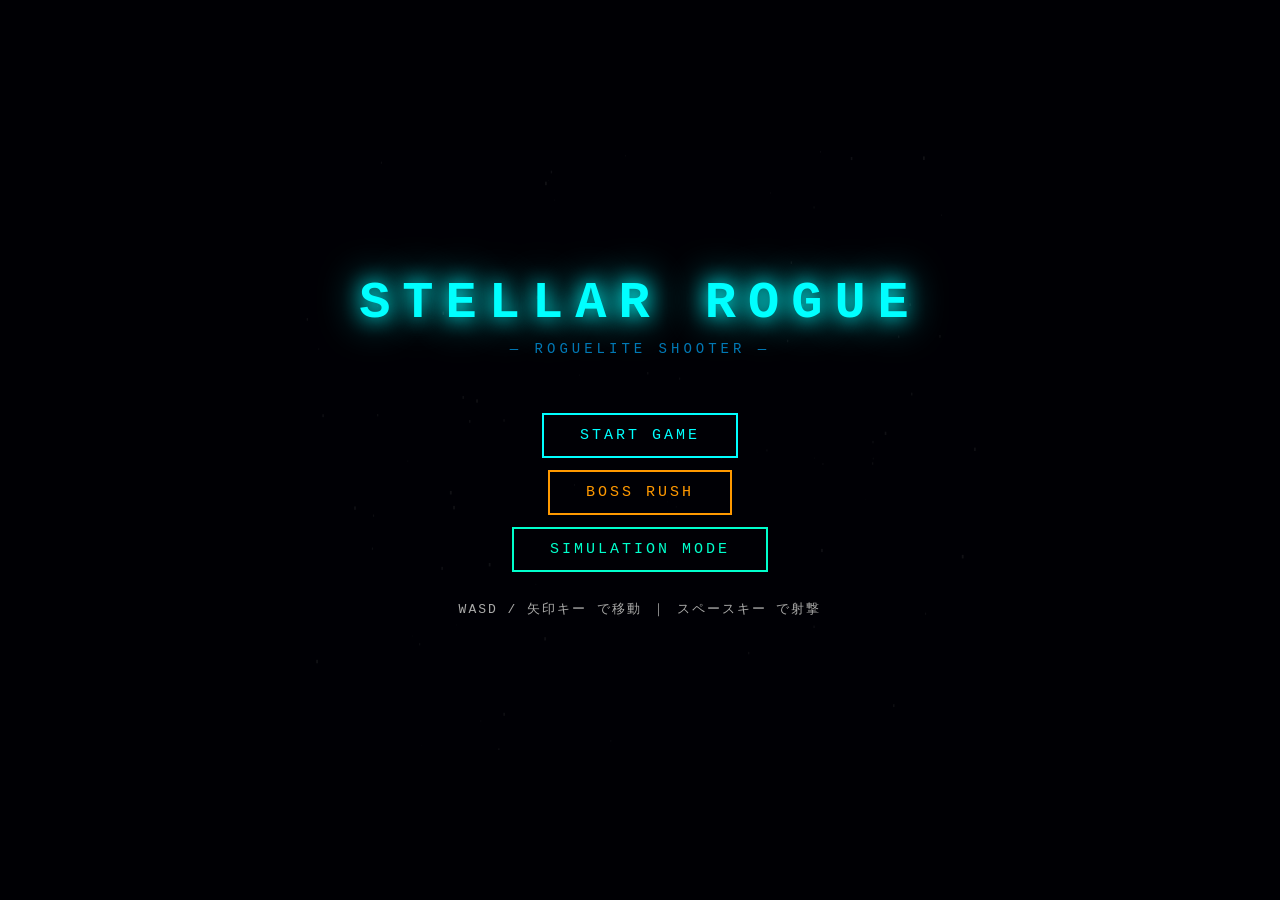
==== commit 5cc6b4c7: "Add files via upload" ====
--- a/shooter.html
+++ b/shooter.html
@@ -2960,7 +2960,7 @@
 
 function createHexEnemy(x) {
   const dir = Math.random() < 0.5 ? 1 : -1;
-  return { type: 'hex', x, y: -20, vx: dir*1.5, vy: 1.1, hp: loopHP(50), maxHp: loopHP(50), alive: true, fireTimer: 0, size: 20, color: '#cc99ff', marked: false, markedDamageCount: 0,
+  return { type: 'hex', x, y: -20, vx: dir*1.5, vy: 1.1, hp: loopHP(60), maxHp: loopHP(60), alive: true, fireTimer: 0, size: 20, color: '#cc99ff', marked: false, markedDamageCount: 0,
     update() { this.x+=this.vx; this.y+=this.vy; if(this.x<=0||this.x>=W)this.vx*=-1; this.x=Math.max(0,Math.min(W,this.x)); this.fireTimer++;
       if(this.fireTimer>=160) { this.fireTimer=0; for(let i=0;i<6;i++) enemyBullets.push({x:this.x,y:this.y,vx:Math.cos(i*Math.PI/3)*2,vy:Math.sin(i*Math.PI/3)*2,alive:true,splitTimer:90,hasSplit:false,color:'#ffff99',glow:'#ff0'}); } if(this.y>H+30) fadeOut(this); },
     draw() { ctx.save(); ctx.fillStyle=this.color; ctx.shadowColor=this.color; ctx.shadowBlur=8; const s=this.size; ctx.beginPath(); for(let i=0;i<6;i++){ const a=i*Math.PI/3-Math.PI/6; i===0?ctx.moveTo(this.x+Math.cos(a)*s,this.y+Math.sin(a)*s):ctx.lineTo(this.x+Math.cos(a)*s,this.y+Math.sin(a)*s); } ctx.closePath(); ctx.fill(); ctx.restore(); drawEnemyHp(this); }
@@ -3021,7 +3021,7 @@
 }
 
 function createCircleEnemy(x) {
-  return { type: 'circle', x, y: -20, hp: loopHP(60), maxHp: loopHP(60), alive: true, size: 15, color: '#ffffff', state: 'approach', timer: 0, dashVx: 0, dashVy: 0, dashTrail: [], charging: false, chargeTimer: 0, marked: false, markedDamageCount: 0,
+  return { type: 'circle', x, y: -20, hp: loopHP(50), maxHp: loopHP(50), alive: true, size: 15, color: '#ffffff', state: 'approach', timer: 0, dashVx: 0, dashVy: 0, dashTrail: [], charging: false, chargeTimer: 0, marked: false, markedDamageCount: 0,
     update() {
       if(this.state==='approach') { this.y+=1.2; this.timer++; if(this.timer>=100){ this.state='dash_loop'; this.chargeTimer=0; this.charging=false; } }
       else if(this.state==='dash_loop') {
@@ -3037,7 +3037,7 @@
 function createStarEnemy() {
   const x = Math.random()<0.5 ? (Math.random()<0.5 ? -20 : W+20) : Math.random()*W;
   const y = (x < 0 || x > W) ? Math.random()*(H/2) : -20;
-  return { type: 'star', x, y, tx: W/2, ty: H/3, hp: loopHP(120), maxHp: loopHP(120), alive: true, size: 20, color: '#ff0', stateTimer: 0, state: 'move', laserTimer: 0, marked: false, markedDamageCount: 0,
+  return { type: 'star', x, y, tx: W/2, ty: H/3, hp: loopHP(90), maxHp: loopHP(90), alive: true, size: 20, color: '#ff0', stateTimer: 0, state: 'move', laserTimer: 0, marked: false, markedDamageCount: 0,
     update() {
       this.stateTimer++;
       if(this.state==='move') { this.x+=(this.tx-this.x)*0.02; this.y+=(this.ty-this.y)*0.02; if(this.stateTimer>60){ this.state=Math.random()<0.5?'stop':'dash'; this.stateTimer=0; } }
@@ -3071,7 +3071,7 @@
 
 function createOctagonEnemy() {
   const fromRight = Math.random() < 0.5;
-  return { type: 'octagon', x: fromRight ? W+30 : -30, y: 50+Math.random()*(H-100), hp: loopHP(90), maxHp: loopHP(90), alive: true, color: '#3366ff', size: 22, state: 'enter', timer: 0, stickLen: 0, stickAngle: Math.PI/2, targetX: 100+Math.random()*(W-200), targetY: 100+Math.random()*(H-200), rotDir: 1, pDamTimer: 0, trailParticles: [], marked: false, markedDamageCount: 0,
+  return { type: 'octagon', x: fromRight ? W+30 : -30, y: 50+Math.random()*(H-100), hp: loopHP(120), maxHp: loopHP(120), alive: true, color: '#3366ff', size: 22, state: 'enter', timer: 0, stickLen: 0, stickAngle: Math.PI/2, targetX: 100+Math.random()*(W-200), targetY: 100+Math.random()*(H-200), rotDir: 1, pDamTimer: 0, trailParticles: [], marked: false, markedDamageCount: 0,
     update() {
       if (this.pDamTimer > 0) this.pDamTimer--;
       if(this.state==='enter' || this.state==='move') { const dx=this.targetX-this.x,dy=this.targetY-this.y,d=Math.hypot(dx,dy); if(d<5){ this.state='extend'; this.timer=0; }else{ this.trailParticles.push({x:this.x,y:this.y,life:10}); this.x+=(dx/d)*5.5; this.y+=(dy/d)*5.5; } }
@@ -3516,7 +3516,7 @@
 }
 // === BOSS 4: WALL CANNON ===
 function createBoss4() {
-  return { x: W/2, y: 100, hp: loopHP(900), maxHp: loopHP(900), alive: true, color: '#44f',
+  return { x: W/2, y: 100, hp: loopHP(800), maxHp: loopHP(800), alive: true, color: '#44f',
     phase: 1, wallBullets: [], lastFire: 0, vx: 2.2, vy: 1.6, dashVx: 0, dashVy: 0, dashTrail: [], charging: false, chargeTimer: 0,
     update() {
       if (this.hp <= this.maxHp/2 && this.phase === 1) this.phase = 2;
@@ -3589,7 +3589,7 @@
 }
 // === BOSS 5: BLINK STORM ===
 function createBoss5() {
-  return { x: W/2, y: 100, hp: loopHP(500), maxHp: loopHP(500), alive: true, color: '#f9f',
+  return { x: W/2, y: 100, hp: loopHP(400), maxHp: loopHP(400), alive: true, color: '#f9f',
     teleTimer: 0, teleInterval: 500+Math.random()*200, fireTimer: 0, angleOffset: 0,
     update() {
       this.teleTimer++;
@@ -5825,7 +5825,7 @@
               if (!m.alive) continue;
               const mx = this.x + Math.cos(m.angle) * MIRROR_DIST;
               const my = this.y + Math.sin(m.angle) * MIRROR_DIST;
-              for (let i = 0; i < 8; i++) fireEnemy(mx, my, i * Math.PI / 4, 4, { color: '#d0b0ff', glow: '#a070ff' });
+              for (let i = 0; i < 16; i++) fireEnemy(mx, my, i * Math.PI / 4, 4, { color: '#d0b0ff', glow: '#a070ff' });
             }
           }
           if (this.stateTimer > 40) this.endAttack();
@@ -5882,13 +5882,13 @@
           this.attackTimer++;
           if (this.attackTimer >= 110) {
             this.attackTimer = 0;
-            // attack_fan 5方向のみ
+            // attack_fan 3方向のみ
             const a = Math.atan2(player.y - this.y, player.x - this.x);
-            for (let i = 0; i < 5; i++) fireEnemy(this.x, this.y, a + (i - 2) * 0.18, 4.5, { color: '#d0b0ff', glow: '#a070ff' });
+            for (let i = 0; i < 3; i++) fireEnemy(this.x, this.y, a + (i - 2) * 0.18, 5, { color: '#d0b0ff', glow: '#a070ff' });
           }
           if (this.hp <= 0) {
             this.alive = false;
-            for (let i = 0; i < 16; i++) fireEnemy(this.x, this.y, i * Math.PI / 8, 3.5, { color: '#d0b0ff', glow: '#a070ff' });
+            for (let i = 0; i < 16; i++) fireEnemy(this.x, this.y, i * Math.PI / 8, 4, { color: '#d0b0ff', glow: '#a070ff' });
           }
         },
         hit(d) { this.hp -= d; if (this.hp < 0) this.hp = 0; },
@@ -7135,7 +7135,7 @@
     apply(){ player.damage += 10; } },
   { id:'護', icon:'護', name:'護', desc:'HP+30、ダメージ-8、テンポ-20%、弾速-20%',
     apply(){
-      if (!curseDeathMode) { player.maxHp += 30; player.hp = Math.min(player.maxHp, player.hp + 30); }
+      if (!curseDeathMode) { player.maxHp += 50; player.hp = Math.min(player.maxHp, player.hp + 30); }
       player.damage = Math.max(1, player.damage - 8);
       player.shootInterval = Math.floor(player.shootInterval / 0.8);
       player.bulletSpeed *= 0.8;
@@ -8039,9 +8039,10 @@
   player._poisonAura = null;
   player.alive = true; player.hp = Math.min(player.maxHp, player.hp + 3); loopCount++; bossRushMode = false;
   if (curseSlots.includes('育')) { if (!curseDeathMode) player.maxHp += 10; player.hp = Math.min(player.maxHp, player.hp); }
-  // 次周開始時は確率をリセットしない（継続値を維持する）
+  // 次周開始時は最低でも基準確率(30%/60%)を維持する
   currentEvent = null; eventEnemyType = null; eventDamageMult = 1; fogIntensity = 0;
   eventWarningTimer = 0; dropletEnemies = []; pendingEventBonus = false;
+  if (loopCount > 1) eventProbability = Math.max(eventProbability, getBaseEventProbability());
   startWave(1);
 };
 window.retryGame = function() { resetPlayer(); hideOverlay(); showInitialItemSelect(); };
@@ -8668,15 +8669,14 @@
   }
   if (showDebugEventProbability) {
     const baseChance = getBaseEventProbability();
-    const effectiveChance = Math.max(baseChance, eventProbability);
+    const actualPercent = Math.round(eventProbability * 100);
     const basePercent = Math.round(baseChance * 100);
-    const effectivePercent = Math.round(effectiveChance * 100);
     ctx.save();
     ctx.font = 'bold 11px Courier New';
     ctx.fillStyle = '#66ccff';
     ctx.shadowColor = '#66ccff';
     ctx.shadowBlur = 8;
-    ctx.fillText(`DEBUG EVT P ${effectivePercent}% (base ${basePercent}%) [I]`, W - 280, 58);
+    ctx.fillText(`DEBUG EVT ACTUAL ${actualPercent}% (base ${basePercent}%) [I]`, W - 320, 58);
     ctx.restore();
   }
   if (forceNextEvent) {
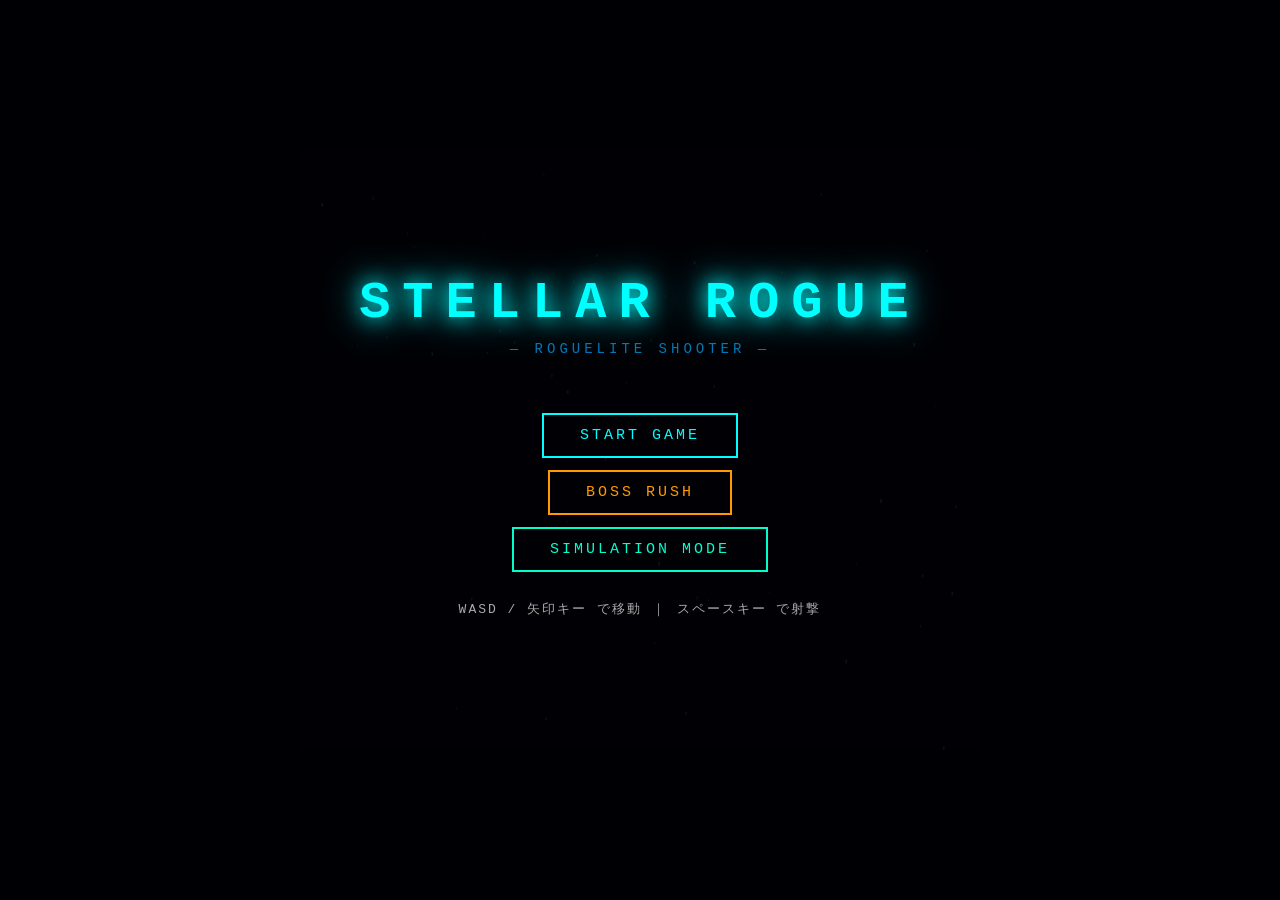
==== commit 50262150: "Add files via upload" ====
--- a/shooter.html
+++ b/shooter.html
@@ -924,6 +924,16 @@
     for(const e of enemies) if(e.alive) allTargets.push(e);
     // 全てのボスに攻撃
     if(boss && boss.alive) allTargets.push(boss);
+    if (boss && boss.minions) for (const m of boss.minions) if (m.alive) allTargets.push(m);
+    if (boss && boss.decoys) for (const d of boss.decoys) if (d.alive) allTargets.push(d);
+    if (boss && boss.mirrors) {
+      const mirrorDist = boss.mirrorDist || 120;
+      for (const m of boss.mirrors) if (m.alive) {
+        m.x = boss.x + Math.cos(m.angle) * mirrorDist;
+        m.y = boss.y + Math.sin(m.angle) * mirrorDist;
+        allTargets.push(m);
+      }
+    }
     if(bossManager) {
       if(bossManager.boss && bossManager.boss.alive) allTargets.push(bossManager.boss);
       for(const e of (bossManager.enemies||[])) if(e.alive) allTargets.push(e);
@@ -936,8 +946,9 @@
     const dmg = lv >= 4 ? Math.floor(player.damage * 3) : Math.floor(player.damage * 2);
     for (let i = 0; i < Math.min(maxTargets, targets.length); i++) {
       const t = targets[i].target;
-      // 雑魚敵のみにマーク付与
-      if (enemies.includes(t)) t.marked = true;
+      if (t !== boss && (!bossManager || t !== bossManager.boss)) {
+        t.marked = true;
+      }
       const a = Math.atan2(t.y - sniper.y, t.x - sniper.x);
       playerBullets.push({ x: sniper.x, y: sniper.y, vx: Math.cos(a)*25, vy: Math.sin(a)*25, dmg, homing: false, pierce: true, infinitePierce: true, hitSet: new Set(), alive: true, isFromSniper: true }); 
     }
@@ -1364,6 +1375,70 @@
   ctx.restore();
 }
 
+function drawMarkedBossEntities() {
+  if (boss) {
+    if (boss.minions) for (const m of boss.minions) if (m.alive && m.marked) drawMarkOnEnemy(m);
+    if (boss.decoys) for (const d of boss.decoys) if (d.alive && d.marked) drawMarkOnEnemy(d);
+    if (boss.mirrors) {
+      const mirrorDist = boss.mirrorDist || 120;
+      for (const m of boss.mirrors) if (m.alive && m.marked) {
+        const mx = boss.x + Math.cos(m.angle) * mirrorDist;
+        const my = boss.y + Math.sin(m.angle) * mirrorDist;
+        drawMarkOnEnemy({ x: mx, y: my, size: 22 });
+      }
+    }
+  }
+  if (bossManager) {
+    if (bossManager.boss && bossManager.boss.alive && bossManager.boss.marked) drawMarkOnEnemy(bossManager.boss);
+    if (bossManager.minions) for (const m of bossManager.minions) if (m.alive && m.marked) drawMarkOnEnemy(m);
+  }
+}
+
+function getMarkedEntitiesForResonance() {
+  const list = [];
+  for (const e of enemies) if (e.alive && e.marked) list.push(e);
+  if (boss && boss.alive && boss.marked) list.push(boss);
+  if (boss && boss.minions) for (const m of boss.minions) if (m.alive && m.marked) list.push(m);
+  if (boss && boss.decoys) for (const d of boss.decoys) if (d.alive && d.marked) list.push(d);
+  if (boss && boss.mirrors) for (const m of boss.mirrors) if (m.alive && m.marked) list.push(m);
+  if (bossManager) {
+    if (bossManager.boss && bossManager.boss.alive && bossManager.boss.marked) list.push(bossManager.boss);
+    for (const e of (bossManager.enemies||[])) if (e.alive && e.marked) list.push(e);
+    for (const m of (bossManager.minions||[])) if (m.alive && m.marked) list.push(m);
+  }
+  return list;
+}
+
+function applyResonanceDamage(e, dmg) {
+  if (boss && boss.mirrors && boss.mirrors.includes(e)) {
+    const mx = e.x !== undefined ? e.x : boss.x + Math.cos(e.angle) * boss.mirrorDist;
+    const my = e.y !== undefined ? e.y : boss.y + Math.sin(e.angle) * boss.mirrorDist;
+    boss.hitMirror(mx, my, dmg);
+  } else if (e.hit) {
+    e.hit(dmg);
+  } else {
+    damageEnemy(e, dmg);
+  }
+  e.marked = false;
+}
+
+function processMarkedEntityResonance() {
+  markedEnemies = getMarkedEntitiesForResonance();
+  if (markedEnemies.length >= 2) {
+    resonanceTimer++;
+    if (resonanceTimer >= 60) {
+      resonanceEffectTimer = 12;
+      resonanceMarkedEnemies = [...markedEnemies];
+      resonanceTimer = 0;
+      const dmg = player.damage + (10 * markedEnemies.length);
+      for (const e of markedEnemies) applyResonanceDamage(e, dmg);
+      markedEnemies = [];
+    }
+  } else {
+    resonanceTimer = 0;
+  }
+  if (resonanceEffectTimer > 0) resonanceEffectTimer--;
+}
 function drawEventVisuals() {
   // 霧の描画
   if (fogIntensity > 0 && state === 'wave') {
@@ -1937,7 +2012,10 @@
         b.vy = -Math.abs(b.vy);
         reflected = true;
       }
-      if (reflected) b.reflectRemaining--;
+      if (reflected) {
+        b.reflectRemaining--;
+        if (b.hitSet) b.hitSet.clear();
+      }
     }
 
     if (b.reflectRemaining <= 0 && (b.x < -b.size || b.x > W + b.size || b.y < -b.size || b.y > H + b.size)) {
@@ -2031,6 +2109,7 @@
       });
       s.radius = splitRadius;
       s.reflectRemaining--;
+      if (s.hitSet) s.hitSet.clear();
     }
 
     if (wallHit && !reflected && !s.burst) {
@@ -3283,38 +3362,7 @@
   }
   
   enemies = enemies.filter(e => e.alive);
-
-  // Update marked enemies
-  markedEnemies = [];
-  for (const e of enemies) if (e.alive && e.marked) markedEnemies.push(e);
-  if (boss && boss.alive && boss.marked) markedEnemies.push(boss);
-  if (bossManager) {
-    if (bossManager.boss && bossManager.boss.alive && bossManager.boss.marked) markedEnemies.push(bossManager.boss);
-    for (const e of (bossManager.enemies||[])) if (e.alive && e.marked) markedEnemies.push(e);
-    for (const m of (bossManager.minions||[])) if (m.alive && m.marked) markedEnemies.push(m);
-  }
-
-  // Resonance logic
-  if (markedEnemies.length >= 2) {
-    resonanceTimer++;
-    if (resonanceTimer >= 60) { // 1 second at 60fps
-      resonanceEffectTimer = 12; // 0.2 seconds effect
-      resonanceMarkedEnemies = [...markedEnemies]; // Copy for effect
-      resonanceTimer = 0;
-      // Damage all marked enemies
-      const dmg = player.damage + (10 * markedEnemies.length);
-      for (const e of markedEnemies) {
-        if (e.hit) e.hit(dmg);
-        else damageEnemy(e, dmg);
-        e.marked = false;
-      }
-      markedEnemies = [];
-    }
-  } else {
-    resonanceTimer = 0;
-  }
-  
-  if (resonanceEffectTimer > 0) resonanceEffectTimer--;
+  processMarkedEntityResonance();
 }
 
 function drawEnemies() { 
@@ -5683,7 +5731,7 @@
   function makeMirrors() {
     const arr = [];
     for (let i = 0; i < MIRROR_COUNT; i++) {
-      arr.push({ hp: MIRROR_MAX_HP, alive: true, regenTimer: 0, angle: (Math.PI * 2 / MIRROR_COUNT) * i });
+      arr.push({ hp: MIRROR_MAX_HP, alive: true, regenTimer: 0, angle: (Math.PI * 2 / MIRROR_COUNT) * i, marked: false });
     }
     return arr;
   }
@@ -5695,6 +5743,7 @@
     attackCount: 0, maxAttacks: 3,
     phase: 1,
     mirrorRotSpeed: 0.008,
+    mirrorDist: MIRROR_DIST,
     mirrors: makeMirrors(),
     mirrorRegenCountdown: -1, // -1=非アクティブ、0以上=カウント中
     decoys: [],
@@ -5849,6 +5898,7 @@
       const destY = ty !== undefined ? ty : oy;
       return {
         x: ox, y: oy, hp: loopHP(30), maxHp: loopHP(30), alive: true,
+        marked: false,
         color: '#d0b0ff', borderColor: '#a070ff',
         stateTimer: 0, attackTimer: Math.floor(Math.random() * 80),
         moveTimer: 0, tx: destX, ty: destY,
@@ -5923,6 +5973,8 @@
       for (let i = 0; i < this.mirrors.length; i++) {
         const m = this.mirrors[i];
         m.angle = this._mirrorAngleBase + (Math.PI * 2 / MIRROR_COUNT) * i;
+        m.x = this.x + Math.cos(m.angle) * MIRROR_DIST;
+        m.y = this.y + Math.sin(m.angle) * MIRROR_DIST;
       }
 
       // 全破壊されたらカウントダウン開始
@@ -6114,7 +6166,7 @@
   }
 
   // フェーズごとの主要色とRECORDテキスト
-  const PHASE_COLORS = ['#222222', '#9933ff', '#ff3333', '#ffea75'];
+  const PHASE_COLORS = ['#FFFFFF', '#9933ff', '#ff3333', '#ffea75'];
   const PHASE_NAMES  = ['ECLIPSE', 'DREAM STORM', 'REVERSE HARMONY', 'RADIANCE'];
 
   return {
@@ -8932,7 +8984,10 @@
         }
       }
       if (!boss.alive) { showClearScreen(); }
+      processMarkedEntityResonance();
       boss.draw();
+      drawMarkedBossEntities();
+      if (resonanceEffectTimer > 0) drawResonance();
     } else if (bossManager) {
       bossManager.update();
       for (const b of playerBullets) {
@@ -8949,7 +9004,10 @@
         }
       }
       if (!bossManager.alive) { showClearScreen(); }
+      processMarkedEntityResonance();
       bossManager.draw();
+      drawMarkedBossEntities();
+      if (resonanceEffectTimer > 0) drawResonance();
     }
 
     drawPlayerBullets(); drawEnemyBullets(); drawPlayerTornadoes(); drawPlayerMeteors(); drawPlayerFragileShots(); drawHelperUnits(); drawKarmaParticles(); drawStatusParticles(); drawFireParticles(); drawPlayer(); drawDashTrail(); drawScreenFlash(); drawDamagePopups(); drawHUD();
